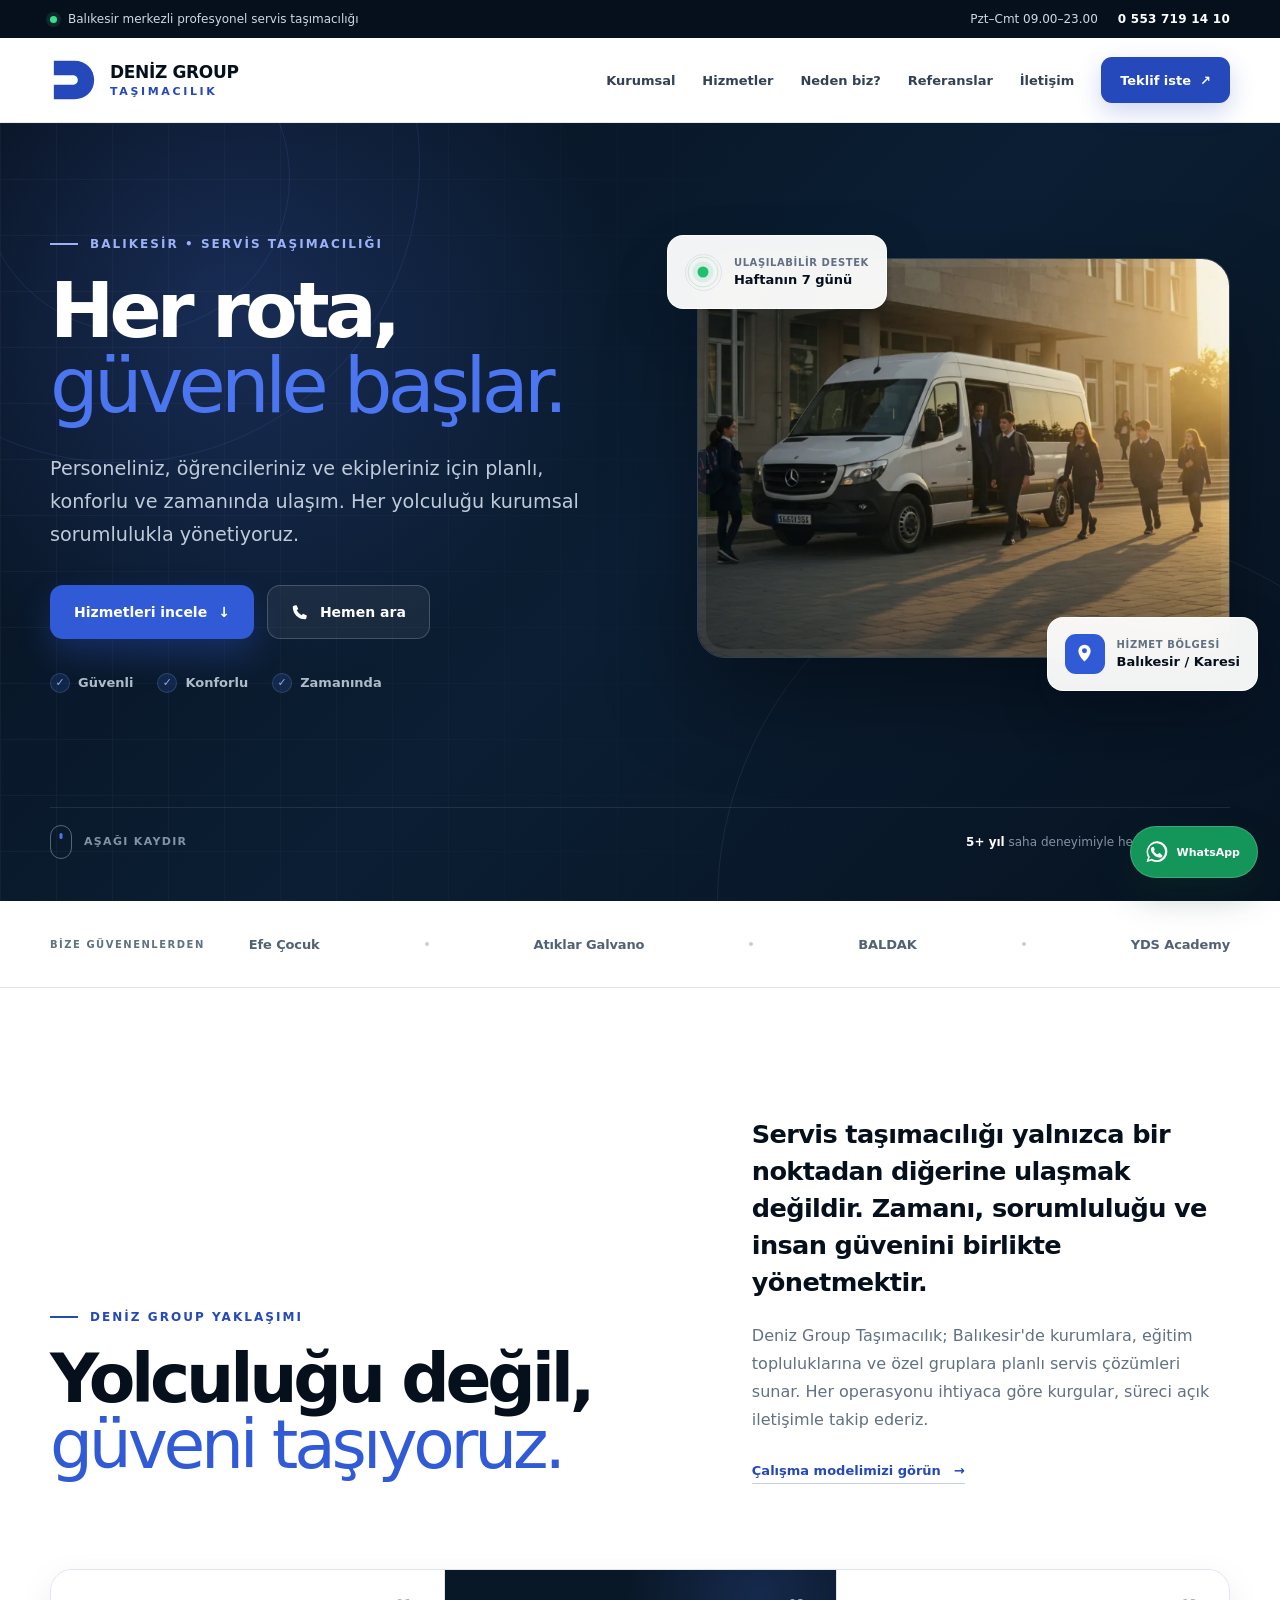
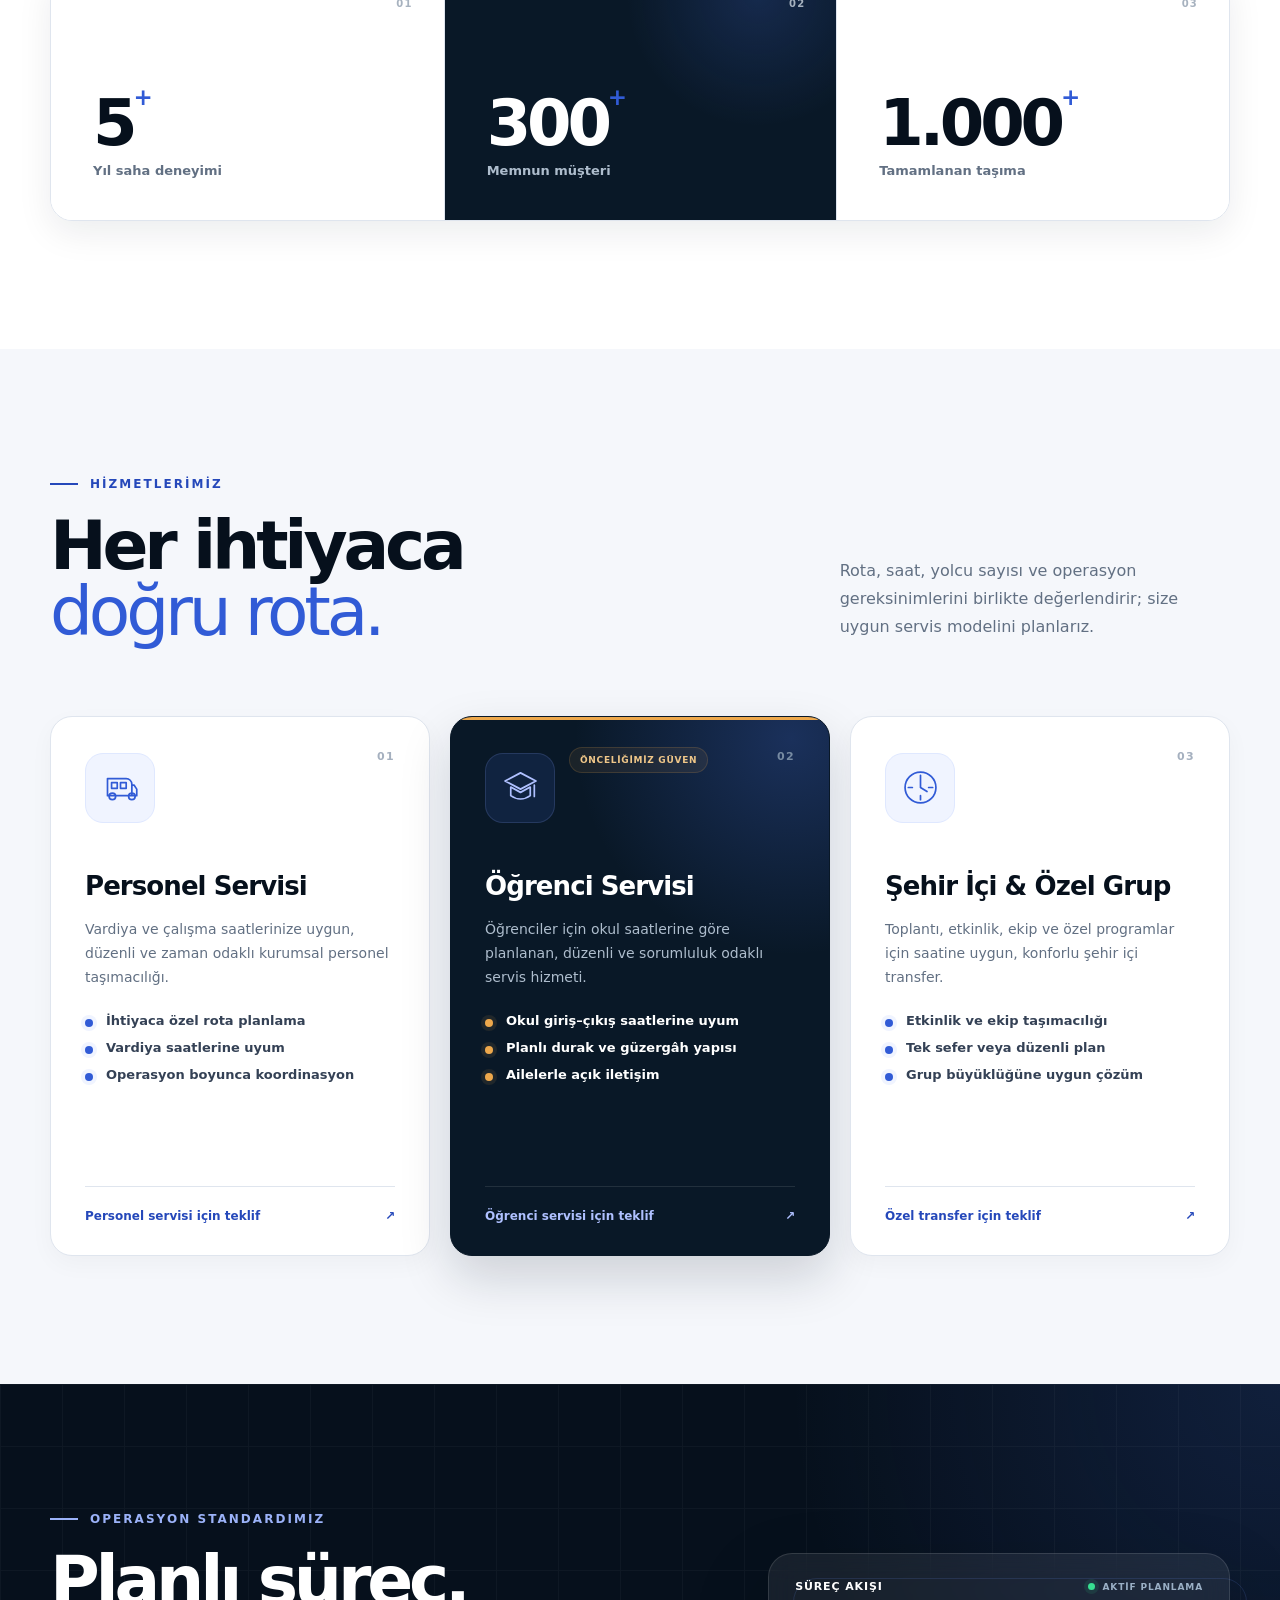
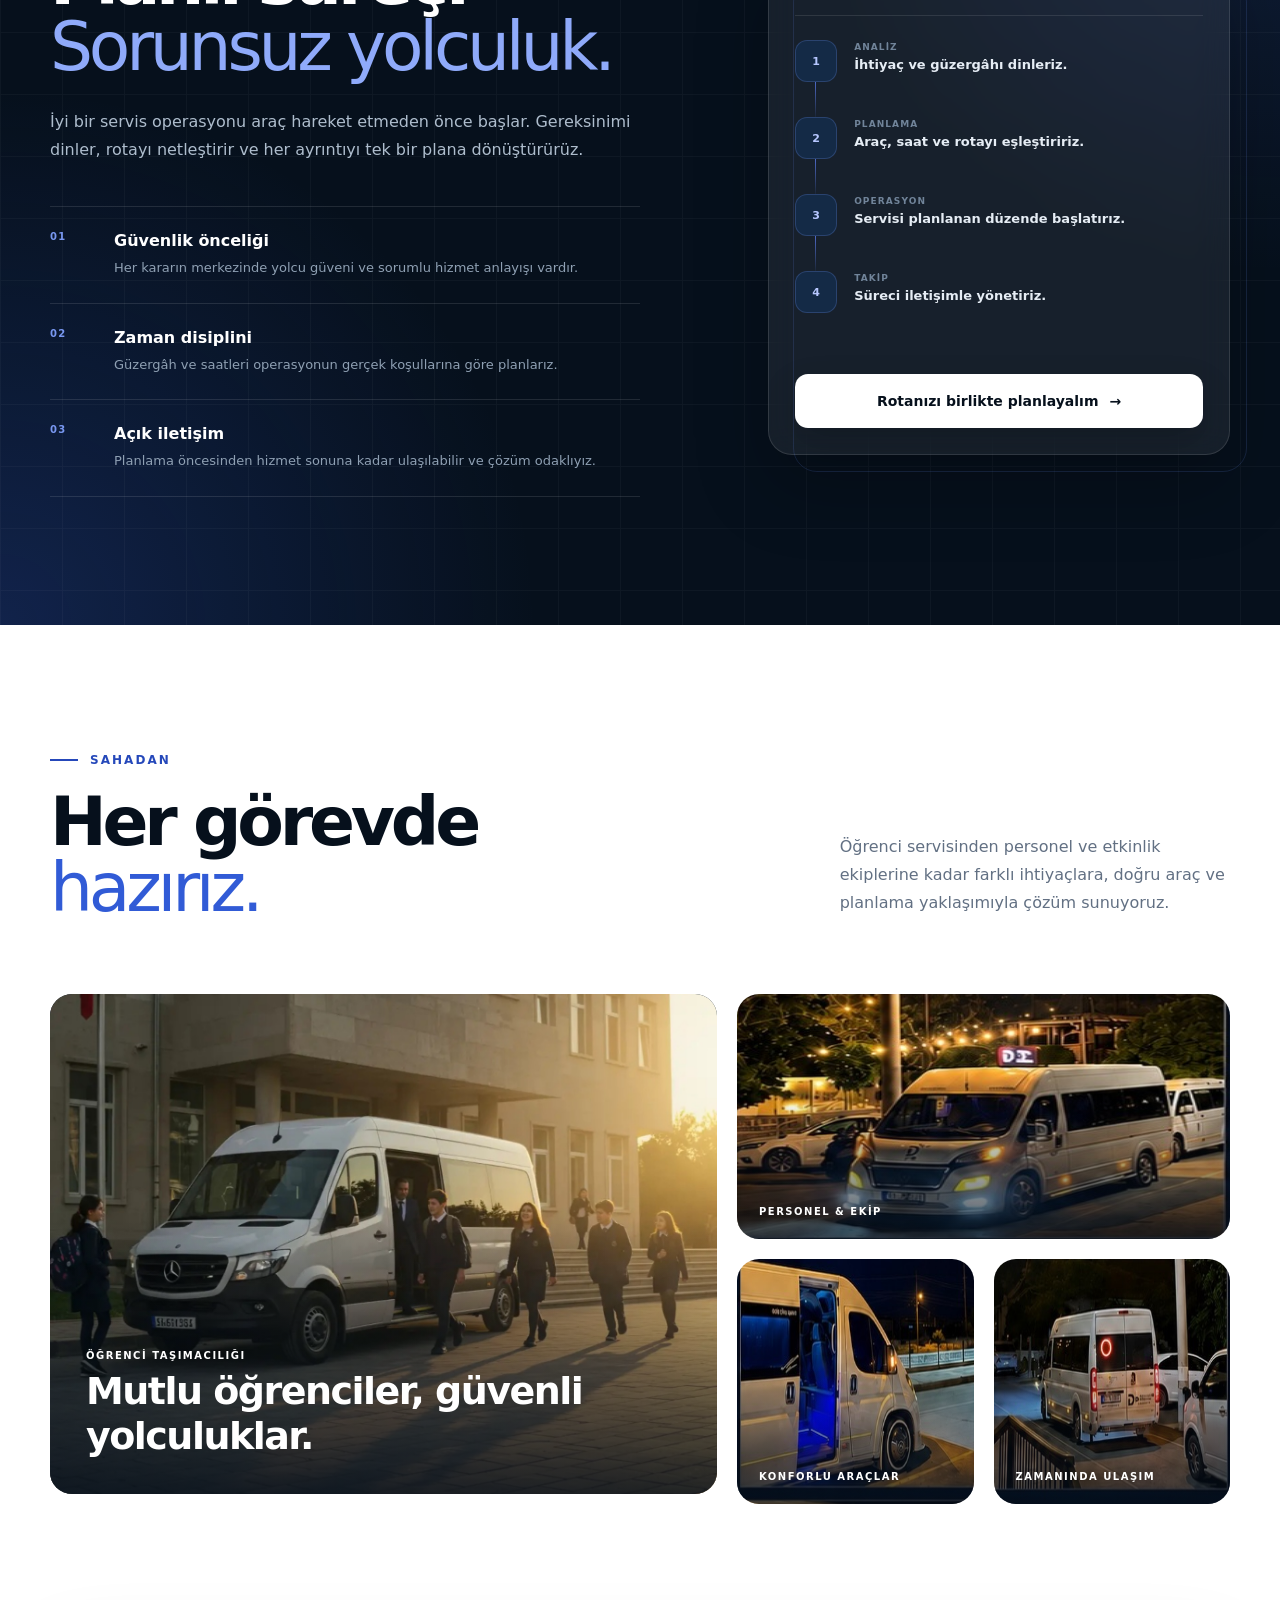
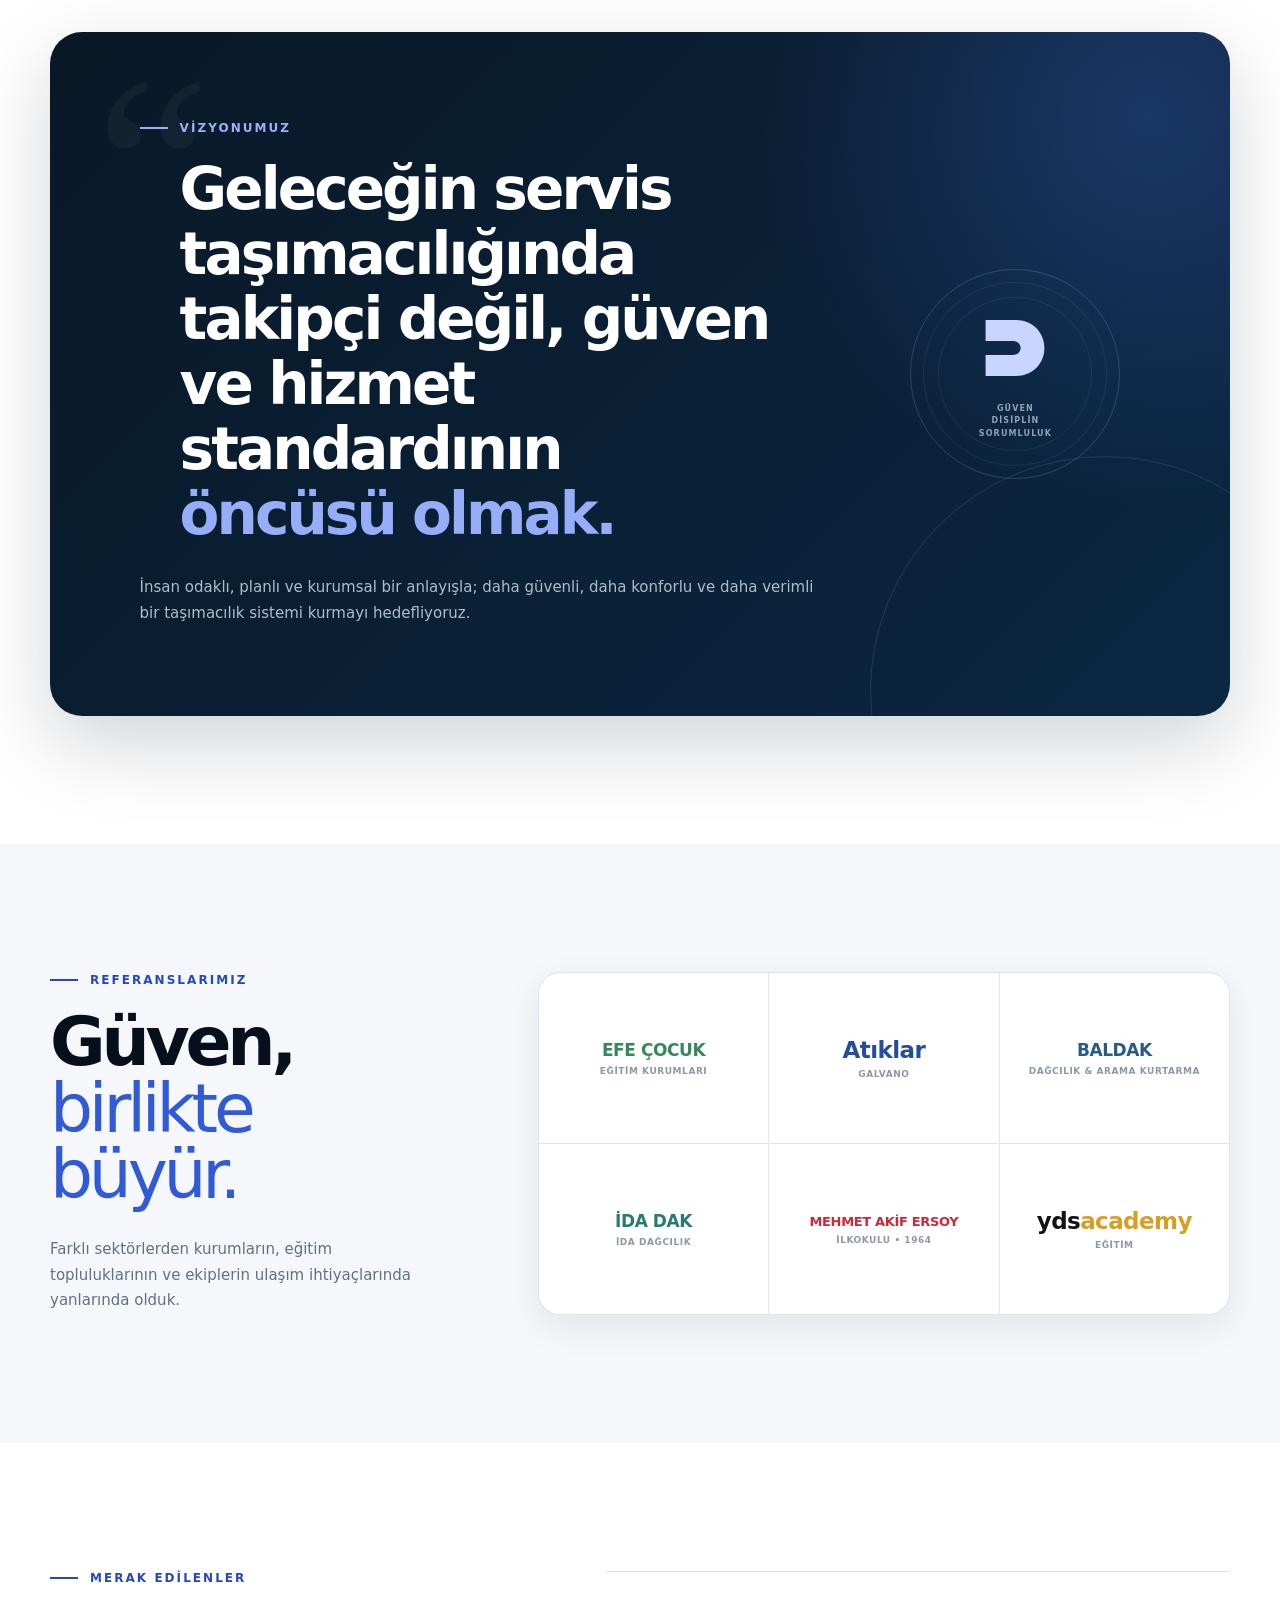
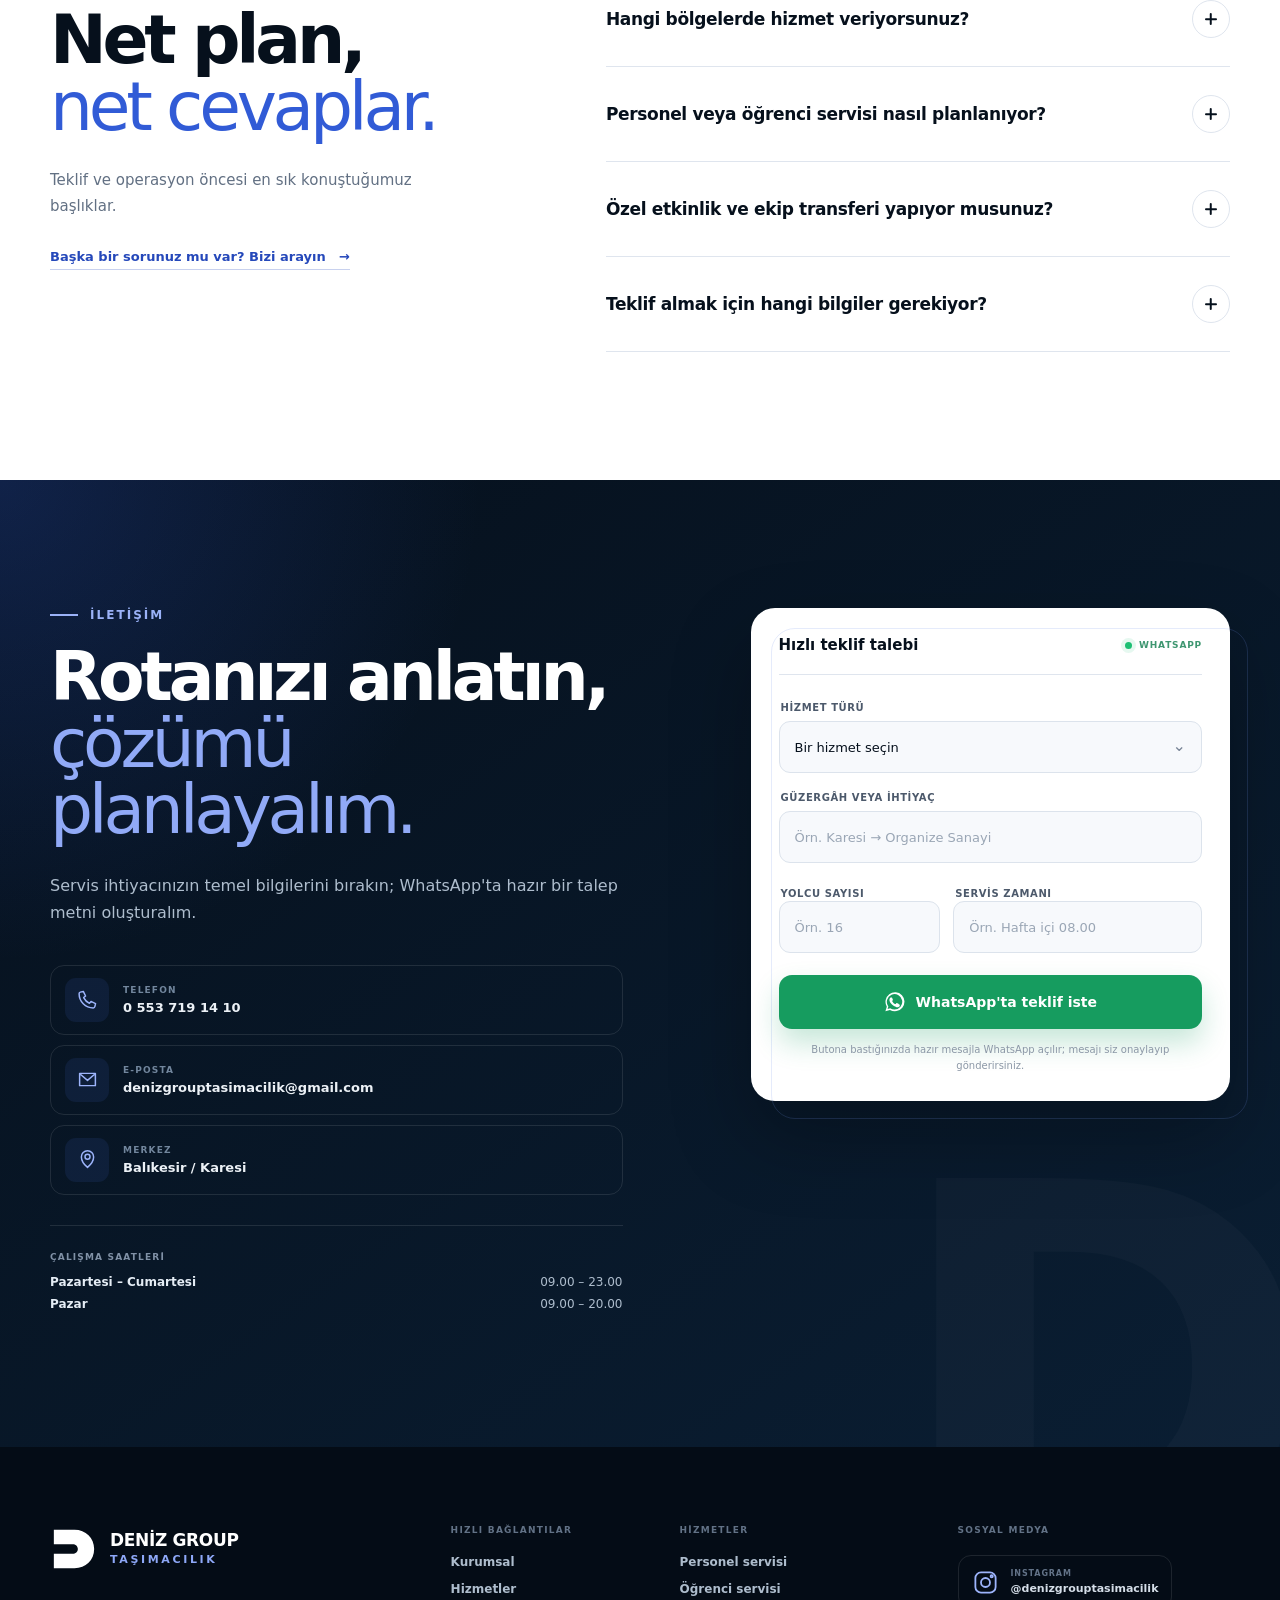
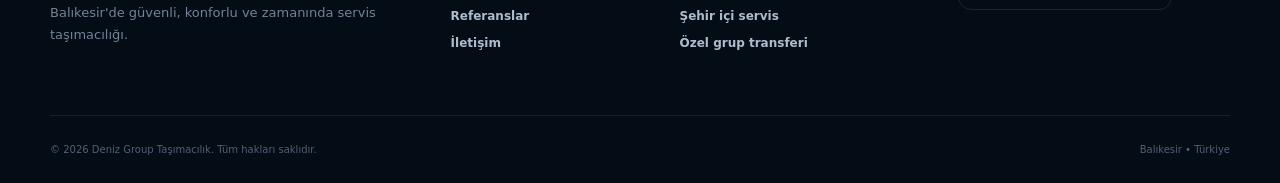
==== index.html @ 5237bedd "Launch Deniz Group corporate website" ====
<!doctype html>
<html lang="tr">
  <head>
    <meta charset="utf-8">
    <meta name="viewport" content="width=device-width, initial-scale=1">
    <title>Deniz Group Taşımacılık | Balıkesir Servis Taşımacılığı</title>
    <meta name="description" content="Balıkesir'de personel servisi, öğrenci servisi, şehir içi ve özel grup taşımacılığı. Güvenli, konforlu ve zamanında ulaşım için Deniz Group Taşımacılık.">
    <meta name="robots" content="noindex, nofollow, max-image-preview:large">
    <meta name="theme-color" content="#071321">
    <meta name="color-scheme" content="light">
    <link rel="canonical" href="https://mahalledensofrana.com.tr/">
    <link rel="icon" href="assets/favicon.svg" type="image/svg+xml">
    <link rel="manifest" href="site.webmanifest">
    <link rel="preload" as="image" href="assets/hero-school.jpg" fetchpriority="high">
    <link rel="stylesheet" href="styles.css">
    <script defer src="script.js"></script>

    <meta property="og:type" content="website">
    <meta property="og:locale" content="tr_TR">
    <meta property="og:site_name" content="Deniz Group Taşımacılık">
    <meta property="og:title" content="Her rota, güvenle başlar. | Deniz Group Taşımacılık">
    <meta property="og:description" content="Balıkesir'de personel, öğrenci ve şehir içi servis taşımacılığında profesyonel çözüm ortağınız.">
    <meta property="og:url" content="https://mahalledensofrana.com.tr/">
    <meta property="og:image" content="https://mahalledensofrana.com.tr/assets/og-deniz-group.jpg">
    <meta property="og:image:width" content="1366">
    <meta property="og:image:height" content="768">
    <meta property="og:image:alt" content="Deniz Group Taşımacılık araç filosu">
    <meta name="twitter:card" content="summary_large_image">
    <meta name="twitter:title" content="Deniz Group Taşımacılık">
    <meta name="twitter:description" content="Güvenli, konforlu ve zamanında ulaşım.">
    <meta name="twitter:image" content="https://mahalledensofrana.com.tr/assets/og-deniz-group.jpg">

    <script type="application/ld+json">
      {
        "@context": "https://schema.org",
        "@type": "LocalBusiness",
        "name": "Deniz Group Taşımacılık",
        "description": "Balıkesir'de personel, öğrenci, şehir içi ve özel grup servis taşımacılığı hizmetleri.",
        "url": "https://mahalledensofrana.com.tr/",
        "image": "https://mahalledensofrana.com.tr/assets/og-deniz-group.jpg",
        "telephone": "+90 553 719 14 10",
        "email": "denizgrouptasimacilik@gmail.com",
        "address": {
          "@type": "PostalAddress",
          "addressLocality": "Karesi",
          "addressRegion": "Balıkesir",
          "addressCountry": "TR"
        },
        "areaServed": {
          "@type": "AdministrativeArea",
          "name": "Balıkesir"
        },
        "sameAs": [
          "https://www.instagram.com/denizgrouptasimacilik/"
        ],
        "openingHoursSpecification": [
          {
            "@type": "OpeningHoursSpecification",
            "dayOfWeek": ["Monday", "Tuesday", "Wednesday", "Thursday", "Friday", "Saturday"],
            "opens": "09:00",
            "closes": "23:00"
          },
          {
            "@type": "OpeningHoursSpecification",
            "dayOfWeek": "Sunday",
            "opens": "09:00",
            "closes": "20:00"
          }
        ]
      }
    </script>
  </head>
  <body>
    <a class="skip-link" href="#ana-icerik">İçeriğe geç</a>

    <div class="topbar">
      <div class="container topbar-inner">
        <p>
          <span class="status-dot" aria-hidden="true"></span>
          Balıkesir merkezli profesyonel servis taşımacılığı
        </p>
        <div class="topbar-links">
          <span>Pzt–Cmt 09.00–23.00</span>
          <a href="tel:+905537191410">0 553 719 14 10</a>
        </div>
      </div>
    </div>

    <header class="site-header" data-header>
      <div class="container header-inner">
        <a class="brand" href="#baslangic" aria-label="Deniz Group Taşımacılık ana sayfa">
          <svg class="brand-mark" viewBox="0 0 100 100" aria-hidden="true">
            <path d="M8 10h43c23.5 0 41 17.1 41 40S74.5 90 51 90H8V60h39c6.4 0 11-4.3 11-10s-4.6-10-11-10H8V10Z"/>
          </svg>
          <span class="brand-type">
            <strong>Deniz Group</strong>
            <span>Taşımacılık</span>
          </span>
        </a>

        <button class="menu-toggle" type="button" aria-expanded="false" aria-controls="main-navigation" aria-label="Menüyü aç" data-menu-toggle>
          <span></span>
          <span></span>
          <span></span>
        </button>

        <nav class="main-nav" id="main-navigation" aria-label="Ana menü" data-navigation>
          <a href="#hakkimizda">Kurumsal</a>
          <a href="#hizmetler">Hizmetler</a>
          <a href="#neden-biz">Neden biz?</a>
          <a href="#referanslar">Referanslar</a>
          <a href="#iletisim">İletişim</a>
          <a class="nav-cta" href="https://wa.me/905537191410?text=Merhaba%20Deniz%20Group%2C%20servis%20ta%C5%9F%C4%B1mac%C4%B1l%C4%B1%C4%9F%C4%B1%20i%C3%A7in%20teklif%20almak%20istiyorum." target="_blank" rel="noreferrer">Teklif iste <span aria-hidden="true">↗</span></a>
        </nav>
      </div>
    </header>

    <main id="ana-icerik">
      <section class="hero" id="baslangic">
        <div class="hero-grid-pattern" aria-hidden="true"></div>
        <div class="hero-orbit hero-orbit-one" aria-hidden="true"></div>
        <div class="hero-orbit hero-orbit-two" aria-hidden="true"></div>

        <div class="container hero-grid">
          <div class="hero-copy" data-reveal>
            <p class="eyebrow eyebrow-light">
              <span aria-hidden="true"></span>
              Balıkesir • Servis Taşımacılığı
            </p>
            <h1>Her rota,<br><em>güvenle başlar.</em></h1>
            <p class="hero-lead">Personeliniz, öğrencileriniz ve ekipleriniz için planlı, konforlu ve zamanında ulaşım. Her yolculuğu kurumsal sorumlulukla yönetiyoruz.</p>
            <div class="hero-actions">
              <a class="button button-primary" href="#hizmetler">Hizmetleri incele <span aria-hidden="true">↓</span></a>
              <a class="button button-outline" href="tel:+905537191410">
                <svg viewBox="0 0 24 24" aria-hidden="true"><path d="M7.2 2.8 9.8 8l-2.2 1.8a15.1 15.1 0 0 0 6.6 6.6l1.8-2.2 5.2 2.6-.8 3.4c-.2.8-.9 1.4-1.8 1.4A16.2 16.2 0 0 1 2.4 5.4c0-.9.6-1.6 1.4-1.8l3.4-.8Z"/></svg>
                Hemen ara
              </a>
            </div>

            <div class="hero-proof" aria-label="Öne çıkan hizmet ilkeleri">
              <span><i aria-hidden="true">✓</i> Güvenli</span>
              <span><i aria-hidden="true">✓</i> Konforlu</span>
              <span><i aria-hidden="true">✓</i> Zamanında</span>
            </div>
          </div>

          <div class="hero-visual" data-reveal data-reveal-delay="120">
            <div class="hero-image-wrap">
              <img src="assets/hero-school.jpg" width="1440" height="1801" alt="Okul önünde öğrencileri karşılayan servis aracı" fetchpriority="high">
              <div class="hero-image-shade" aria-hidden="true"></div>
            </div>

            <div class="hero-badge hero-badge-location">
              <span class="badge-icon" aria-hidden="true">
                <svg viewBox="0 0 24 24"><path d="M12 21s7-6.1 7-12a7 7 0 1 0-14 0c0 5.9 7 12 7 12Zm0-9.3A2.7 2.7 0 1 1 12 6a2.7 2.7 0 0 1 0 5.7Z"/></svg>
              </span>
              <span><small>Hizmet bölgesi</small><strong>Balıkesir / Karesi</strong></span>
            </div>

            <div class="hero-badge hero-badge-service">
              <span class="live-ring" aria-hidden="true"></span>
              <span><small>Ulaşılabilir destek</small><strong>Haftanın 7 günü</strong></span>
            </div>
          </div>
        </div>

        <div class="container hero-bottom">
          <a href="#hakkimizda" class="scroll-cue" aria-label="Kurumsal bölüme geç">
            <span aria-hidden="true"></span>
            Aşağı kaydır
          </a>
          <p><strong>5+ yıl</strong> saha deneyimiyle her gün aynı özen.</p>
        </div>
      </section>

      <section class="reference-strip" aria-label="Referanslarımızdan bazıları">
        <div class="container reference-strip-inner">
          <span class="reference-kicker">Bize güvenenlerden</span>
          <div class="reference-names">
            <span>Efe Çocuk</span>
            <i aria-hidden="true"></i>
            <span>Atıklar Galvano</span>
            <i aria-hidden="true"></i>
            <span>BALDAK</span>
            <i aria-hidden="true"></i>
            <span>YDS Academy</span>
          </div>
        </div>
      </section>

      <section class="about section" id="hakkimizda">
        <div class="container about-grid">
          <div class="section-heading" data-reveal>
            <p class="eyebrow"><span aria-hidden="true"></span> Deniz Group yaklaşımı</p>
            <h2>Yolculuğu değil,<br><em>güveni taşıyoruz.</em></h2>
          </div>

          <div class="about-copy" data-reveal data-reveal-delay="100">
            <p class="about-lead">Servis taşımacılığı yalnızca bir noktadan diğerine ulaşmak değildir. Zamanı, sorumluluğu ve insan güvenini birlikte yönetmektir.</p>
            <p>Deniz Group Taşımacılık; Balıkesir'de kurumlara, eğitim topluluklarına ve özel gruplara planlı servis çözümleri sunar. Her operasyonu ihtiyaca göre kurgular, süreci açık iletişimle takip ederiz.</p>
            <a class="text-link" href="#neden-biz">Çalışma modelimizi görün <span aria-hidden="true">→</span></a>
          </div>
        </div>

        <div class="container stats-grid" data-reveal>
          <article class="stat-card">
            <span class="stat-index">01</span>
            <strong>5<sup>+</sup></strong>
            <p>Yıl saha deneyimi</p>
          </article>
          <article class="stat-card stat-card-dark">
            <span class="stat-index">02</span>
            <strong>300<sup>+</sup></strong>
            <p>Memnun müşteri</p>
          </article>
          <article class="stat-card">
            <span class="stat-index">03</span>
            <strong>1.000<sup>+</sup></strong>
            <p>Tamamlanan taşıma</p>
          </article>
        </div>
      </section>

      <section class="services section section-soft" id="hizmetler">
        <div class="container">
          <div class="section-heading heading-row" data-reveal>
            <div>
              <p class="eyebrow"><span aria-hidden="true"></span> Hizmetlerimiz</p>
              <h2>Her ihtiyaca<br><em>doğru rota.</em></h2>
            </div>
            <p>Rota, saat, yolcu sayısı ve operasyon gereksinimlerini birlikte değerlendirir; size uygun servis modelini planlarız.</p>
          </div>

          <div class="service-grid">
            <article class="service-card" data-reveal>
              <span class="service-number">01</span>
              <span class="service-icon" aria-hidden="true">
                <svg viewBox="0 0 48 48"><path d="M8 13h23a7 7 0 0 1 7 7v14H8V13Zm30 8h2.6L44 26v8h-6V21ZM14 39a4 4 0 1 0 0-8 4 4 0 0 0 0 8Zm24 0a4 4 0 1 0 0-8 4 4 0 0 0 0 8ZM13 18h7v7h-7v-7Zm11 0h7v7h-7v-7Z"/></svg>
              </span>
              <h3>Personel Servisi</h3>
              <p>Vardiya ve çalışma saatlerinize uygun, düzenli ve zaman odaklı kurumsal personel taşımacılığı.</p>
              <ul>
                <li>İhtiyaca özel rota planlama</li>
                <li>Vardiya saatlerine uyum</li>
                <li>Operasyon boyunca koordinasyon</li>
              </ul>
              <a href="#teklif">Personel servisi için teklif <span aria-hidden="true">↗</span></a>
            </article>

            <article class="service-card service-card-featured" data-reveal data-reveal-delay="80">
              <span class="service-tag">Önceliğimiz güven</span>
              <span class="service-number">02</span>
              <span class="service-icon" aria-hidden="true">
                <svg viewBox="0 0 48 48"><path d="m24 6 19 10-19 10L5 16 24 6Zm-12 17.5V34c7.4 5.4 16.6 5.4 24 0V23.5L24 30l-12-6.5ZM41 21v14"/></svg>
              </span>
              <h3>Öğrenci Servisi</h3>
              <p>Öğrenciler için okul saatlerine göre planlanan, düzenli ve sorumluluk odaklı servis hizmeti.</p>
              <ul>
                <li>Okul giriş–çıkış saatlerine uyum</li>
                <li>Planlı durak ve güzergâh yapısı</li>
                <li>Ailelerle açık iletişim</li>
              </ul>
              <a href="#teklif">Öğrenci servisi için teklif <span aria-hidden="true">↗</span></a>
            </article>

            <article class="service-card" data-reveal data-reveal-delay="160">
              <span class="service-number">03</span>
              <span class="service-icon" aria-hidden="true">
                <svg viewBox="0 0 48 48"><path d="M24 5a19 19 0 1 0 19 19A19 19 0 0 0 24 5Zm0 7v12l8 5M9 24h5m20 0h5M24 9v5m0 20v5"/></svg>
              </span>
              <h3>Şehir İçi & Özel Grup</h3>
              <p>Toplantı, etkinlik, ekip ve özel programlar için saatine uygun, konforlu şehir içi transfer.</p>
              <ul>
                <li>Etkinlik ve ekip taşımacılığı</li>
                <li>Tek sefer veya düzenli plan</li>
                <li>Grup büyüklüğüne uygun çözüm</li>
              </ul>
              <a href="#teklif">Özel transfer için teklif <span aria-hidden="true">↗</span></a>
            </article>
          </div>
        </div>
      </section>

      <section class="operations section" id="neden-biz">
        <div class="container operations-grid">
          <div class="operations-copy" data-reveal>
            <p class="eyebrow eyebrow-light"><span aria-hidden="true"></span> Operasyon standardımız</p>
            <h2>Planlı süreç.<br><em>Sorunsuz yolculuk.</em></h2>
            <p>İyi bir servis operasyonu araç hareket etmeden önce başlar. Gereksinimi dinler, rotayı netleştirir ve her ayrıntıyı tek bir plana dönüştürürüz.</p>

            <div class="principle-list">
              <article>
                <span aria-hidden="true">01</span>
                <div><h3>Güvenlik önceliği</h3><p>Her kararın merkezinde yolcu güveni ve sorumlu hizmet anlayışı vardır.</p></div>
              </article>
              <article>
                <span aria-hidden="true">02</span>
                <div><h3>Zaman disiplini</h3><p>Güzergâh ve saatleri operasyonun gerçek koşullarına göre planlarız.</p></div>
              </article>
              <article>
                <span aria-hidden="true">03</span>
                <div><h3>Açık iletişim</h3><p>Planlama öncesinden hizmet sonuna kadar ulaşılabilir ve çözüm odaklıyız.</p></div>
              </article>
            </div>
          </div>

          <div class="process-panel" data-reveal data-reveal-delay="120">
            <div class="process-panel-head">
              <span>Süreç akışı</span>
              <span class="process-status"><i aria-hidden="true"></i> Aktif planlama</span>
            </div>
            <ol class="process-list">
              <li>
                <span class="process-dot">1</span>
                <div><small>Analiz</small><strong>İhtiyaç ve güzergâhı dinleriz.</strong></div>
              </li>
              <li>
                <span class="process-dot">2</span>
                <div><small>Planlama</small><strong>Araç, saat ve rotayı eşleştiririz.</strong></div>
              </li>
              <li>
                <span class="process-dot">3</span>
                <div><small>Operasyon</small><strong>Servisi planlanan düzende başlatırız.</strong></div>
              </li>
              <li>
                <span class="process-dot">4</span>
                <div><small>Takip</small><strong>Süreci iletişimle yönetiriz.</strong></div>
              </li>
            </ol>
            <a class="button button-light button-wide" href="#teklif">Rotanızı birlikte planlayalım <span aria-hidden="true">→</span></a>
          </div>
        </div>
      </section>

      <section class="fleet section" id="filo">
        <div class="container">
          <div class="section-heading heading-row" data-reveal>
            <div>
              <p class="eyebrow"><span aria-hidden="true"></span> Sahadan</p>
              <h2>Her görevde<br><em>hazırız.</em></h2>
            </div>
            <p>Öğrenci servisinden personel ve etkinlik ekiplerine kadar farklı ihtiyaçlara, doğru araç ve planlama yaklaşımıyla çözüm sunuyoruz.</p>
          </div>

          <div class="fleet-gallery" data-reveal>
            <figure class="fleet-main">
              <img src="assets/hero-school.jpg" width="1440" height="1801" alt="Öğrencilerin servis aracından güvenle indiği okul çıkışı" loading="lazy">
              <figcaption>
                <span>Öğrenci taşımacılığı</span>
                <strong>Mutlu öğrenciler, güvenli yolculuklar.</strong>
              </figcaption>
            </figure>

            <div class="fleet-shots" aria-label="Deniz Group operasyon araçları">
              <div class="fleet-shot fleet-shot-one" role="img" aria-label="Gece operasyonunda Deniz Group servis aracı">
                <span>Personel & ekip</span>
              </div>
              <div class="fleet-shot fleet-shot-two" role="img" aria-label="İç aydınlatmalı Deniz Group servis aracı">
                <span>Konforlu araçlar</span>
              </div>
              <div class="fleet-shot fleet-shot-three" role="img" aria-label="Deniz Group servis aracının gece görünümü">
                <span>Zamanında ulaşım</span>
              </div>
            </div>
          </div>
        </div>
      </section>

      <section class="vision section">
        <div class="container vision-card" data-reveal>
          <div class="vision-mark" aria-hidden="true">“</div>
          <div class="vision-copy">
            <p class="eyebrow eyebrow-light"><span aria-hidden="true"></span> Vizyonumuz</p>
            <blockquote>Geleceğin servis taşımacılığında takipçi değil, güven ve hizmet standardının <em>öncüsü olmak.</em></blockquote>
            <p>İnsan odaklı, planlı ve kurumsal bir anlayışla; daha güvenli, daha konforlu ve daha verimli bir taşımacılık sistemi kurmayı hedefliyoruz.</p>
          </div>
          <div class="vision-seal" aria-label="Güven, disiplin, sorumluluk">
            <svg viewBox="0 0 100 100" aria-hidden="true">
              <path d="M8 10h43c23.5 0 41 17.1 41 40S74.5 90 51 90H8V60h39c6.4 0 11-4.3 11-10s-4.6-10-11-10H8V10Z"/>
            </svg>
            <span>Güven<br>Disiplin<br>Sorumluluk</span>
          </div>
        </div>
      </section>

      <section class="references section section-soft" id="referanslar">
        <div class="container references-grid">
          <div class="section-heading" data-reveal>
            <p class="eyebrow"><span aria-hidden="true"></span> Referanslarımız</p>
            <h2>Güven,<br><em>birlikte büyür.</em></h2>
            <p>Farklı sektörlerden kurumların, eğitim topluluklarının ve ekiplerin ulaşım ihtiyaçlarında yanlarında olduk.</p>
          </div>

          <div class="logo-grid" data-reveal data-reveal-delay="100">
            <div class="reference-logo reference-logo-efe"><strong>EFE ÇOCUK</strong><span>Eğitim Kurumları</span></div>
            <div class="reference-logo reference-logo-atikler"><strong>Atıklar</strong><span>Galvano</span></div>
            <div class="reference-logo reference-logo-baldak"><strong>BALDAK</strong><span>Dağcılık & Arama Kurtarma</span></div>
            <div class="reference-logo reference-logo-ida"><strong>İDA DAK</strong><span>İda Dağcılık</span></div>
            <div class="reference-logo reference-logo-mehmet"><strong>MEHMET AKİF ERSOY</strong><span>İlkokulu • 1964</span></div>
            <div class="reference-logo reference-logo-yds"><strong>yds<span>academy</span></strong><small>Eğitim</small></div>
          </div>
        </div>
      </section>

      <section class="faq section" id="sorular">
        <div class="container faq-grid">
          <div class="section-heading" data-reveal>
            <p class="eyebrow"><span aria-hidden="true"></span> Merak edilenler</p>
            <h2>Net plan,<br><em>net cevaplar.</em></h2>
            <p>Teklif ve operasyon öncesi en sık konuştuğumuz başlıklar.</p>
            <a class="text-link" href="tel:+905537191410">Başka bir sorunuz mu var? Bizi arayın <span aria-hidden="true">→</span></a>
          </div>

          <div class="faq-list" data-reveal data-reveal-delay="100">
            <details>
              <summary>Hangi bölgelerde hizmet veriyorsunuz?<span aria-hidden="true"></span></summary>
              <p>Merkezimiz Balıkesir / Karesi'dedir. Güzergâh ve operasyon kapsamına göre Balıkesir merkez ve çevresindeki servis ihtiyaçlarını birlikte değerlendiriyoruz.</p>
            </details>
            <details>
              <summary>Personel veya öğrenci servisi nasıl planlanıyor?<span aria-hidden="true"></span></summary>
              <p>Yolcu sayısı, başlangıç ve varış noktaları, duraklar, günler ve saatler netleştirilir. Ardından ihtiyaca uygun rota ve araç planı oluşturulur.</p>
            </details>
            <details>
              <summary>Özel etkinlik ve ekip transferi yapıyor musunuz?<span aria-hidden="true"></span></summary>
              <p>Evet. Etkinlik, toplantı, orkestra/ekip ve özel grup ulaşımını; tarih, saat ve yolcu sayısına göre planlıyoruz.</p>
            </details>
            <details>
              <summary>Teklif almak için hangi bilgiler gerekiyor?<span aria-hidden="true"></span></summary>
              <p>Hizmet türü, tahmini yolcu sayısı, güzergâh, çalışma günleri ve servis saatleri hızlı bir ön teklif için yeterlidir.</p>
            </details>
          </div>
        </div>
      </section>

      <section class="contact section" id="iletisim">
        <div class="container contact-shell">
          <div class="contact-copy" data-reveal>
            <p class="eyebrow eyebrow-light"><span aria-hidden="true"></span> İletişim</p>
            <h2>Rotanızı anlatın,<br><em>çözümü planlayalım.</em></h2>
            <p>Servis ihtiyacınızın temel bilgilerini bırakın; WhatsApp'ta hazır bir talep metni oluşturalım.</p>

            <div class="contact-list">
              <a href="tel:+905537191410">
                <span class="contact-icon" aria-hidden="true"><svg viewBox="0 0 24 24"><path d="M7.2 2.8 9.8 8l-2.2 1.8a15.1 15.1 0 0 0 6.6 6.6l1.8-2.2 5.2 2.6-.8 3.4c-.2.8-.9 1.4-1.8 1.4A16.2 16.2 0 0 1 2.4 5.4c0-.9.6-1.6 1.4-1.8l3.4-.8Z"/></svg></span>
                <span><small>Telefon</small><strong>0 553 719 14 10</strong></span>
              </a>
              <a href="mailto:denizgrouptasimacilik@gmail.com">
                <span class="contact-icon" aria-hidden="true"><svg viewBox="0 0 24 24"><path d="M3 5h18v14H3V5Zm1.5 1.5L12 13l7.5-6.5"/></svg></span>
                <span><small>E-posta</small><strong>denizgrouptasimacilik@gmail.com</strong></span>
              </a>
              <a href="https://maps.google.com/?q=Karesi%2C%20Bal%C4%B1kesir" target="_blank" rel="noreferrer">
                <span class="contact-icon" aria-hidden="true"><svg viewBox="0 0 24 24"><path d="M12 21s7-6.1 7-12a7 7 0 1 0-14 0c0 5.9 7 12 7 12Zm0-9.3A2.7 2.7 0 1 1 12 6a2.7 2.7 0 0 1 0 5.7Z"/></svg></span>
                <span><small>Merkez</small><strong>Balıkesir / Karesi</strong></span>
              </a>
            </div>

            <div class="hours">
              <span>Çalışma saatleri</span>
              <p><strong>Pazartesi – Cumartesi</strong> 09.00 – 23.00</p>
              <p><strong>Pazar</strong> 09.00 – 20.00</p>
            </div>
          </div>

          <div class="quote-card" id="teklif" data-reveal data-reveal-delay="120">
            <div class="quote-card-head">
              <span>Hızlı teklif talebi</span>
              <span class="secure-label"><i aria-hidden="true"></i> WhatsApp</span>
            </div>
            <form data-quote-form>
              <label for="service">Hizmet türü</label>
              <div class="select-wrap">
                <select id="service" name="service" required>
                  <option value="">Bir hizmet seçin</option>
                  <option>Personel Servisi</option>
                  <option>Öğrenci Servisi</option>
                  <option>Şehir İçi Servis</option>
                  <option>Özel Grup / Etkinlik Transferi</option>
                </select>
              </div>

              <label for="route">Güzergâh veya ihtiyaç</label>
              <input id="route" name="route" type="text" placeholder="Örn. Karesi → Organize Sanayi" autocomplete="off" required>

              <div class="form-row">
                <div>
                  <label for="passengers">Yolcu sayısı</label>
                  <input id="passengers" name="passengers" type="number" min="1" max="200" placeholder="Örn. 16" inputmode="numeric">
                </div>
                <div>
                  <label for="schedule">Servis zamanı</label>
                  <input id="schedule" name="schedule" type="text" placeholder="Örn. Hafta içi 08.00" autocomplete="off">
                </div>
              </div>

              <button class="button button-whatsapp button-wide" type="submit">
                <svg viewBox="0 0 24 24" aria-hidden="true"><path d="M20.5 3.6A11 11 0 0 0 3.2 16.9L1.6 22l5.2-1.5A11 11 0 0 0 20.5 3.6ZM12 20a8.8 8.8 0 0 1-4.5-1.2l-.3-.2-3.1.9.9-3-.2-.3A8.8 8.8 0 1 1 12 20Zm4.8-6.6c-.3-.1-1.6-.8-1.9-.9-.2-.1-.4-.1-.6.2l-.8 1c-.1.2-.3.2-.6.1a7 7 0 0 1-2.1-1.3 7.8 7.8 0 0 1-1.4-1.8c-.2-.3 0-.4.1-.6l.4-.5.2-.5c.1-.2 0-.4 0-.5l-.9-2c-.2-.5-.5-.4-.6-.4H8c-.2 0-.5.1-.8.4-.3.3-1 1-1 2.5s1.1 2.9 1.2 3.1c.1.2 2.1 3.2 5.1 4.5.7.3 1.3.5 1.7.6.7.2 1.4.2 1.9.1.6-.1 1.6-.7 1.8-1.3.2-.7.2-1.2.2-1.3-.2-.2-.5-.3-1.3-.7Z"/></svg>
                WhatsApp'ta teklif iste
              </button>
              <p class="form-note">Butona bastığınızda hazır mesajla WhatsApp açılır; mesajı siz onaylayıp gönderirsiniz.</p>
            </form>
          </div>
        </div>
      </section>
    </main>

    <footer class="site-footer">
      <div class="container footer-main">
        <div class="footer-brand">
          <a class="brand brand-light" href="#baslangic" aria-label="Deniz Group Taşımacılık ana sayfa">
            <svg class="brand-mark" viewBox="0 0 100 100" aria-hidden="true"><path d="M8 10h43c23.5 0 41 17.1 41 40S74.5 90 51 90H8V60h39c6.4 0 11-4.3 11-10s-4.6-10-11-10H8V10Z"/></svg>
            <span class="brand-type"><strong>Deniz Group</strong><span>Taşımacılık</span></span>
          </a>
          <p>Balıkesir'de güvenli, konforlu ve zamanında servis taşımacılığı.</p>
        </div>

        <div class="footer-links">
          <span>Hızlı bağlantılar</span>
          <a href="#hakkimizda">Kurumsal</a>
          <a href="#hizmetler">Hizmetler</a>
          <a href="#referanslar">Referanslar</a>
          <a href="#iletisim">İletişim</a>
        </div>

        <div class="footer-links">
          <span>Hizmetler</span>
          <a href="#hizmetler">Personel servisi</a>
          <a href="#hizmetler">Öğrenci servisi</a>
          <a href="#hizmetler">Şehir içi servis</a>
          <a href="#hizmetler">Özel grup transferi</a>
        </div>

        <div class="footer-social">
          <span>Sosyal medya</span>
          <a href="https://www.instagram.com/denizgrouptasimacilik/" target="_blank" rel="noreferrer" aria-label="Deniz Group Taşımacılık Instagram hesabı">
            <svg viewBox="0 0 24 24" aria-hidden="true"><rect x="3" y="3" width="18" height="18" rx="5"/><circle cx="12" cy="12" r="4"/><circle cx="17.5" cy="6.5" r="1"/></svg>
            <span><small>Instagram</small><strong>@denizgrouptasimacilik</strong></span>
          </a>
        </div>
      </div>

      <div class="container footer-bottom">
        <span>© <span data-year>2026</span> Deniz Group Taşımacılık. Tüm hakları saklıdır.</span>
        <span>Balıkesir • Türkiye</span>
      </div>
    </footer>

    <a class="floating-whatsapp" href="https://wa.me/905537191410?text=Merhaba%20Deniz%20Group%2C%20servis%20ta%C5%9F%C4%B1mac%C4%B1l%C4%B1%C4%9F%C4%B1%20i%C3%A7in%20bilgi%20almak%20istiyorum." target="_blank" rel="noreferrer" aria-label="WhatsApp üzerinden iletişime geç">
      <svg viewBox="0 0 24 24" aria-hidden="true"><path d="M20.5 3.6A11 11 0 0 0 3.2 16.9L1.6 22l5.2-1.5A11 11 0 0 0 20.5 3.6ZM12 20a8.8 8.8 0 0 1-4.5-1.2l-.3-.2-3.1.9.9-3-.2-.3A8.8 8.8 0 1 1 12 20Zm4.8-6.6c-.3-.1-1.6-.8-1.9-.9-.2-.1-.4-.1-.6.2l-.8 1c-.1.2-.3.2-.6.1a7 7 0 0 1-2.1-1.3 7.8 7.8 0 0 1-1.4-1.8c-.2-.3 0-.4.1-.6l.4-.5.2-.5c.1-.2 0-.4 0-.5l-.9-2c-.2-.5-.5-.4-.6-.4H8c-.2 0-.5.1-.8.4-.3.3-1 1-1 2.5s1.1 2.9 1.2 3.1c.1.2 2.1 3.2 5.1 4.5.7.3 1.3.5 1.7.6.7.2 1.4.2 1.9.1.6-.1 1.6-.7 1.8-1.3.2-.7.2-1.2.2-1.3-.2-.2-.5-.3-1.3-.7Z"/></svg>
      <span>WhatsApp</span>
    </a>
  </body>
</html>
---- styles.css ----
:root {
  --navy-950: #06101c;
  --navy-900: #091827;
  --navy-850: #0d2035;
  --navy-800: #112a45;
  --blue-700: #2548ba;
  --blue-600: #315bd6;
  --blue-500: #4c76f0;
  --blue-100: #dfe8ff;
  --blue-50: #f0f4ff;
  --amber-500: #eda84c;
  --green-500: #1dbf73;
  --ink: #101b29;
  --muted: #627083;
  --muted-light: #9eadc0;
  --paper: #f5f7fb;
  --line: #dfe5ee;
  --white: #ffffff;
  --container: 1180px;
  --radius-sm: 14px;
  --radius-md: 22px;
  --radius-lg: 32px;
  --shadow-sm: 0 12px 35px rgba(9, 24, 39, 0.08);
  --shadow-lg: 0 28px 80px rgba(4, 17, 31, 0.18);
  --ease: cubic-bezier(0.22, 1, 0.36, 1);
}

*,
*::before,
*::after {
  box-sizing: border-box;
}

html {
  scroll-behavior: smooth;
  scroll-padding-top: 96px;
}

body {
  margin: 0;
  overflow-x: hidden;
  color: var(--ink);
  background: var(--white);
  font-family: Inter, ui-sans-serif, system-ui, -apple-system, BlinkMacSystemFont, "Segoe UI", sans-serif;
  -webkit-font-smoothing: antialiased;
  text-rendering: optimizeLegibility;
}

body.menu-open {
  overflow: hidden;
}

img,
svg {
  display: block;
}

img {
  max-width: 100%;
}

a {
  color: inherit;
  text-decoration: none;
}

button,
input,
select {
  color: inherit;
  font: inherit;
}

button,
select {
  cursor: pointer;
}

p,
h1,
h2,
h3,
blockquote {
  margin-top: 0;
}

::selection {
  color: var(--white);
  background: var(--blue-600);
}

.container {
  width: min(var(--container), calc(100% - 48px));
  margin-inline: auto;
}

.section {
  position: relative;
  padding: 128px 0;
}

.section-soft {
  background: var(--paper);
}

.skip-link {
  position: fixed;
  z-index: 1000;
  top: 12px;
  left: 12px;
  padding: 12px 18px;
  color: var(--white);
  background: var(--blue-600);
  border-radius: 10px;
  transform: translateY(-150%);
  transition: transform 180ms ease;
}

.skip-link:focus {
  transform: translateY(0);
}

.topbar {
  position: relative;
  z-index: 30;
  color: #cdd8e8;
  background: var(--navy-950);
  font-size: 12px;
}

.topbar-inner {
  min-height: 38px;
  display: flex;
  align-items: center;
  justify-content: space-between;
  gap: 24px;
}

.topbar p,
.topbar-links {
  margin: 0;
  display: flex;
  align-items: center;
  gap: 11px;
}

.status-dot {
  width: 7px;
  height: 7px;
  display: inline-block;
  border-radius: 999px;
  background: #37df91;
  box-shadow: 0 0 0 4px rgba(55, 223, 145, 0.12);
}

.topbar-links {
  gap: 20px;
}

.topbar-links a {
  color: var(--white);
  font-weight: 750;
  letter-spacing: 0.02em;
}

.site-header {
  position: sticky;
  z-index: 50;
  top: 0;
  background: rgba(255, 255, 255, 0.96);
  border-bottom: 1px solid rgba(223, 229, 238, 0.8);
  backdrop-filter: blur(18px);
  transition: box-shadow 220ms ease, background 220ms ease;
}

.site-header.is-scrolled {
  background: rgba(255, 255, 255, 0.98);
  box-shadow: 0 12px 35px rgba(6, 16, 28, 0.08);
}

.header-inner {
  min-height: 84px;
  display: flex;
  align-items: center;
  justify-content: space-between;
  gap: 30px;
}

.brand {
  min-width: max-content;
  display: inline-flex;
  align-items: center;
  gap: 12px;
}

.brand-mark {
  width: 48px;
  height: 48px;
  color: var(--blue-700);
  fill: currentColor;
}

.brand-type {
  display: flex;
  flex-direction: column;
  text-transform: uppercase;
  line-height: 1;
}

.brand-type strong {
  color: var(--navy-950);
  font-size: 17px;
  font-weight: 900;
  letter-spacing: -0.02em;
}

.brand-type span {
  margin-top: 5px;
  color: var(--blue-700);
  font-size: 11px;
  font-weight: 850;
  letter-spacing: 0.24em;
}

.main-nav {
  display: flex;
  align-items: center;
  gap: clamp(18px, 2.1vw, 30px);
}

.main-nav > a:not(.nav-cta) {
  position: relative;
  color: #344155;
  font-size: 13px;
  font-weight: 720;
}

.main-nav > a:not(.nav-cta)::after {
  content: "";
  position: absolute;
  right: 0;
  bottom: -9px;
  left: 0;
  height: 2px;
  background: var(--blue-600);
  transform: scaleX(0);
  transform-origin: right;
  transition: transform 220ms var(--ease);
}

.main-nav > a:not(.nav-cta):hover::after,
.main-nav > a:not(.nav-cta):focus-visible::after {
  transform: scaleX(1);
  transform-origin: left;
}

.nav-cta {
  min-height: 46px;
  padding: 0 19px;
  display: inline-flex;
  align-items: center;
  gap: 9px;
  color: var(--white);
  background: var(--blue-700);
  border-radius: 11px;
  box-shadow: 0 9px 25px rgba(37, 72, 186, 0.22);
  font-size: 13px;
  font-weight: 800;
  transition: transform 220ms var(--ease), background 220ms ease, box-shadow 220ms ease;
}

.nav-cta:hover,
.nav-cta:focus-visible {
  background: var(--navy-900);
  box-shadow: 0 12px 28px rgba(9, 24, 39, 0.25);
  transform: translateY(-2px);
}

.menu-toggle {
  width: 47px;
  height: 47px;
  padding: 0;
  display: none;
  place-content: center;
  gap: 5px;
  background: var(--paper);
  border: 1px solid var(--line);
  border-radius: 12px;
}

.menu-toggle span {
  width: 20px;
  height: 2px;
  display: block;
  background: var(--navy-950);
  border-radius: 99px;
  transition: transform 220ms ease, opacity 180ms ease;
}

.menu-toggle[aria-expanded="true"] span:nth-child(1) {
  transform: translateY(7px) rotate(45deg);
}

.menu-toggle[aria-expanded="true"] span:nth-child(2) {
  opacity: 0;
}

.menu-toggle[aria-expanded="true"] span:nth-child(3) {
  transform: translateY(-7px) rotate(-45deg);
}

.hero {
  position: relative;
  isolation: isolate;
  min-height: calc(100vh - 122px);
  overflow: hidden;
  color: var(--white);
  background:
    radial-gradient(circle at 18% 24%, rgba(76, 118, 240, 0.23), transparent 32%),
    linear-gradient(135deg, #07111e 0%, #0b1e33 52%, #071321 100%);
}

.hero::after {
  content: "";
  position: absolute;
  z-index: -1;
  right: -14%;
  bottom: -48%;
  width: 58vw;
  height: 58vw;
  border: 1px solid rgba(255, 255, 255, 0.07);
  border-radius: 50%;
}

.hero-grid-pattern {
  position: absolute;
  z-index: -2;
  inset: 0;
  opacity: 0.045;
  background-image:
    linear-gradient(rgba(255, 255, 255, 0.8) 1px, transparent 1px),
    linear-gradient(90deg, rgba(255, 255, 255, 0.8) 1px, transparent 1px);
  background-size: 56px 56px;
  mask-image: linear-gradient(to right, #000, transparent 70%);
}

.hero-orbit {
  position: absolute;
  z-index: -1;
  border: 1px solid rgba(102, 138, 242, 0.13);
  border-radius: 50%;
}

.hero-orbit-one {
  top: -260px;
  left: -180px;
  width: 600px;
  height: 600px;
}

.hero-orbit-two {
  top: -100px;
  left: -20px;
  width: 310px;
  height: 310px;
}

.hero-grid {
  min-height: clamp(610px, 76vh, 760px);
  padding-top: 76px;
  padding-bottom: 76px;
  display: grid;
  grid-template-columns: minmax(0, 0.92fr) minmax(470px, 0.88fr);
  align-items: center;
  gap: clamp(58px, 7vw, 104px);
}

.eyebrow {
  margin-bottom: 22px;
  display: flex;
  align-items: center;
  gap: 12px;
  color: var(--blue-700);
  font-size: 12px;
  font-weight: 850;
  letter-spacing: 0.17em;
  text-transform: uppercase;
}

.eyebrow > span {
  width: 28px;
  height: 2px;
  display: inline-block;
  background: currentColor;
}

.eyebrow-light {
  color: #9bb2f8;
}

.hero h1,
.section-heading h2,
.operations h2,
.contact h2 {
  margin-bottom: 28px;
  font-size: clamp(54px, 6vw, 84px);
  font-weight: 820;
  letter-spacing: -0.062em;
  line-height: 0.98;
}

.hero h1 em,
.section-heading h2 em,
.operations h2 em,
.contact h2 em {
  color: var(--blue-500);
  font-style: normal;
  font-weight: 480;
}

.hero-lead {
  max-width: 620px;
  margin-bottom: 34px;
  color: #bfcbda;
  font-size: clamp(17px, 1.5vw, 20px);
  line-height: 1.72;
}

.hero-actions {
  display: flex;
  flex-wrap: wrap;
  gap: 13px;
}

.button {
  min-height: 54px;
  padding: 0 23px;
  display: inline-flex;
  align-items: center;
  justify-content: center;
  gap: 11px;
  border: 1px solid transparent;
  border-radius: 13px;
  font-size: 14px;
  font-weight: 820;
  transition: transform 220ms var(--ease), background 220ms ease, color 220ms ease, border-color 220ms ease, box-shadow 220ms ease;
}

.button:hover,
.button:focus-visible {
  transform: translateY(-3px);
}

.button-primary {
  color: var(--white);
  background: var(--blue-600);
  box-shadow: 0 16px 32px rgba(49, 91, 214, 0.28);
}

.button-primary:hover,
.button-primary:focus-visible {
  background: #416deb;
  box-shadow: 0 20px 40px rgba(49, 91, 214, 0.37);
}

.button-outline {
  color: var(--white);
  background: rgba(255, 255, 255, 0.06);
  border-color: rgba(255, 255, 255, 0.19);
}

.button-outline:hover,
.button-outline:focus-visible {
  background: rgba(255, 255, 255, 0.11);
  border-color: rgba(255, 255, 255, 0.34);
}

.button-outline svg {
  width: 18px;
  fill: currentColor;
}

.button-light {
  color: var(--navy-950);
  background: var(--white);
  box-shadow: 0 15px 35px rgba(0, 0, 0, 0.18);
}

.button-light:hover,
.button-light:focus-visible {
  color: var(--white);
  background: var(--blue-600);
}

.button-wide {
  width: 100%;
}

.hero-proof {
  margin-top: 34px;
  display: flex;
  flex-wrap: wrap;
  gap: 24px;
  color: #aebbc9;
  font-size: 13px;
  font-weight: 700;
}

.hero-proof span {
  display: inline-flex;
  align-items: center;
  gap: 8px;
}

.hero-proof i {
  width: 20px;
  height: 20px;
  display: grid;
  place-items: center;
  color: #8ea8f8;
  background: rgba(76, 118, 240, 0.14);
  border: 1px solid rgba(142, 168, 248, 0.2);
  border-radius: 50%;
  font-size: 11px;
  font-style: normal;
}

.hero-visual {
  position: relative;
  padding: 18px 0 32px;
}

.hero-image-wrap {
  position: relative;
  aspect-ratio: 4 / 3;
  overflow: hidden;
  border: 1px solid rgba(255, 255, 255, 0.16);
  border-radius: 28px;
  box-shadow: 0 42px 90px rgba(0, 0, 0, 0.38);
}

.hero-image-wrap::before {
  content: "";
  position: absolute;
  z-index: 2;
  inset: 0;
  border: 8px solid rgba(255, 255, 255, 0.055);
  border-radius: inherit;
  pointer-events: none;
}

.hero-image-wrap img {
  width: 100%;
  height: 100%;
  object-fit: cover;
  object-position: center 53%;
  transform: scale(1.02);
}

.hero-image-shade {
  position: absolute;
  inset: 0;
  background:
    linear-gradient(to top, rgba(5, 15, 27, 0.42), transparent 45%),
    linear-gradient(110deg, rgba(5, 15, 27, 0.2), transparent 55%);
}

.hero-badge {
  position: absolute;
  z-index: 3;
  min-height: 74px;
  padding: 13px 17px;
  display: flex;
  align-items: center;
  gap: 12px;
  color: var(--navy-950);
  background: rgba(255, 255, 255, 0.95);
  border: 1px solid rgba(255, 255, 255, 0.8);
  border-radius: 16px;
  box-shadow: 0 20px 50px rgba(3, 14, 26, 0.22);
  backdrop-filter: blur(14px);
}

.hero-badge span:not(.badge-icon):not(.live-ring) {
  display: flex;
  flex-direction: column;
  gap: 4px;
}

.hero-badge small {
  color: var(--muted);
  font-size: 10px;
  font-weight: 750;
  letter-spacing: 0.06em;
  text-transform: uppercase;
}

.hero-badge strong {
  font-size: 13px;
  font-weight: 840;
}

.hero-badge-location {
  right: -28px;
  bottom: -1px;
}

.hero-badge-service {
  top: -5px;
  left: -30px;
}

.badge-icon {
  width: 40px;
  height: 40px;
  display: grid;
  place-items: center;
  color: var(--white);
  background: var(--blue-600);
  border-radius: 11px;
}

.badge-icon svg {
  width: 21px;
  fill: currentColor;
}

.live-ring {
  width: 37px;
  height: 37px;
  position: relative;
  border: 1px solid #dce4ee;
  border-radius: 50%;
}

.live-ring::before,
.live-ring::after {
  content: "";
  position: absolute;
  inset: 50% auto auto 50%;
  border-radius: 50%;
  transform: translate(-50%, -50%);
}

.live-ring::before {
  width: 11px;
  height: 11px;
  background: var(--green-500);
  box-shadow: 0 0 0 5px rgba(29, 191, 115, 0.12);
}

.live-ring::after {
  width: 31px;
  height: 31px;
  border: 1px solid rgba(29, 191, 115, 0.22);
  animation: pulse 2.4s ease-out infinite;
}

@keyframes pulse {
  0% { transform: translate(-50%, -50%) scale(0.7); opacity: 1; }
  80%, 100% { transform: translate(-50%, -50%) scale(1.25); opacity: 0; }
}

.hero-bottom {
  min-height: 68px;
  display: flex;
  align-items: center;
  justify-content: space-between;
  gap: 30px;
  color: #8393a5;
  border-top: 1px solid rgba(255, 255, 255, 0.09);
  font-size: 12px;
}

.hero-bottom p {
  margin: 0;
}

.hero-bottom strong {
  color: var(--white);
}

.scroll-cue {
  display: inline-flex;
  align-items: center;
  gap: 12px;
  font-size: 11px;
  font-weight: 800;
  letter-spacing: 0.12em;
  text-transform: uppercase;
}

.scroll-cue > span {
  width: 22px;
  height: 34px;
  position: relative;
  display: inline-block;
  border: 1px solid rgba(255, 255, 255, 0.32);
  border-radius: 999px;
}

.scroll-cue > span::after {
  content: "";
  position: absolute;
  top: 7px;
  left: 50%;
  width: 3px;
  height: 6px;
  background: var(--blue-500);
  border-radius: 999px;
  transform: translateX(-50%);
  animation: scroll-dot 1.8s ease-in-out infinite;
}

@keyframes scroll-dot {
  0%, 100% { transform: translate(-50%, 0); opacity: 1; }
  60% { transform: translate(-50%, 10px); opacity: 0; }
}

.reference-strip {
  color: var(--navy-950);
  background: var(--white);
  border-bottom: 1px solid var(--line);
}

.reference-strip-inner {
  min-height: 86px;
  display: flex;
  align-items: center;
  gap: 44px;
}

.reference-kicker {
  flex: 0 0 auto;
  color: var(--muted);
  font-size: 10px;
  font-weight: 850;
  letter-spacing: 0.15em;
  text-transform: uppercase;
}

.reference-names {
  flex: 1;
  display: flex;
  align-items: center;
  justify-content: space-between;
  gap: 22px;
}

.reference-names span {
  color: #536174;
  font-size: 13px;
  font-weight: 780;
  letter-spacing: -0.01em;
}

.reference-names i {
  width: 4px;
  height: 4px;
  display: block;
  background: #c5cfdb;
  border-radius: 50%;
}

.about-grid {
  display: grid;
  grid-template-columns: minmax(0, 0.9fr) minmax(0, 0.75fr);
  gap: clamp(70px, 10vw, 160px);
  align-items: end;
}

.section-heading h2,
.operations h2,
.contact h2 {
  margin-bottom: 0;
  color: var(--navy-950);
  font-size: clamp(46px, 5.3vw, 72px);
}

.section-heading h2 em,
.contact h2 em {
  color: var(--blue-600);
}

.about-lead {
  margin-bottom: 20px;
  color: var(--navy-950);
  font-size: clamp(20px, 2vw, 27px);
  font-weight: 560;
  letter-spacing: -0.025em;
  line-height: 1.45;
}

.about-copy > p:not(.about-lead) {
  margin-bottom: 26px;
  color: var(--muted);
  font-size: 16px;
  line-height: 1.75;
}

.text-link {
  position: relative;
  display: inline-flex;
  align-items: center;
  gap: 13px;
  color: var(--blue-700);
  font-size: 13px;
  font-weight: 830;
}

.text-link::after {
  content: "";
  position: absolute;
  right: 0;
  bottom: -6px;
  left: 0;
  height: 1px;
  background: currentColor;
  opacity: 0.25;
  transform-origin: left;
  transition: transform 220ms var(--ease), opacity 220ms ease;
}

.text-link:hover::after,
.text-link:focus-visible::after {
  opacity: 1;
  transform: scaleX(0.45);
}

.stats-grid {
  margin-top: 90px;
  display: grid;
  grid-template-columns: repeat(3, 1fr);
  border: 1px solid var(--line);
  border-radius: var(--radius-md);
  box-shadow: var(--shadow-sm);
  overflow: hidden;
}

.stat-card {
  min-height: 250px;
  position: relative;
  padding: 42px;
  display: flex;
  flex-direction: column;
  justify-content: flex-end;
  background: var(--white);
}

.stat-card + .stat-card {
  border-left: 1px solid var(--line);
}

.stat-index {
  position: absolute;
  top: 28px;
  right: 31px;
  color: #a7b2bf;
  font-size: 10px;
  font-weight: 850;
  letter-spacing: 0.12em;
}

.stat-card strong {
  margin-bottom: 10px;
  color: var(--navy-950);
  font-size: clamp(53px, 5vw, 72px);
  font-weight: 760;
  letter-spacing: -0.065em;
  line-height: 0.9;
}

.stat-card sup {
  position: relative;
  top: -0.75em;
  color: var(--blue-600);
  font-size: 0.36em;
  letter-spacing: 0;
}

.stat-card p {
  margin: 0;
  color: var(--muted);
  font-size: 13px;
  font-weight: 720;
}

.stat-card-dark {
  background:
    radial-gradient(circle at 80% 10%, rgba(76, 118, 240, 0.19), transparent 34%),
    var(--navy-900);
}

.stat-card-dark strong,
.stat-card-dark p {
  color: var(--white);
}

.stat-card-dark p {
  color: #aebdcd;
}

.heading-row {
  display: grid;
  grid-template-columns: minmax(0, 1fr) minmax(300px, 0.55fr);
  align-items: end;
  gap: 80px;
}

.heading-row > p {
  margin: 0 0 5px;
  color: var(--muted);
  font-size: 16px;
  line-height: 1.75;
}

.service-grid {
  margin-top: 70px;
  display: grid;
  grid-template-columns: repeat(3, 1fr);
  gap: 20px;
}

.service-card {
  min-height: 540px;
  position: relative;
  padding: 36px 34px 32px;
  display: flex;
  flex-direction: column;
  background: var(--white);
  border: 1px solid var(--line);
  border-radius: var(--radius-md);
  box-shadow: 0 8px 24px rgba(9, 24, 39, 0.035);
  overflow: hidden;
  transition: transform 300ms var(--ease), box-shadow 300ms ease, border-color 300ms ease;
}

.service-card::before {
  content: "";
  position: absolute;
  top: 0;
  left: 0;
  width: 100%;
  height: 3px;
  background: var(--blue-600);
  transform: scaleX(0);
  transform-origin: left;
  transition: transform 300ms var(--ease);
}

.service-card:hover {
  border-color: #cad5e5;
  box-shadow: 0 25px 55px rgba(9, 24, 39, 0.09);
  transform: translateY(-8px);
}

.service-card:hover::before {
  transform: scaleX(1);
}

.service-number {
  position: absolute;
  top: 33px;
  right: 34px;
  color: #a5b0bf;
  font-size: 11px;
  font-weight: 850;
  letter-spacing: 0.12em;
}

.service-icon {
  width: 70px;
  height: 70px;
  margin-bottom: 48px;
  display: grid;
  place-items: center;
  color: var(--blue-600);
  background: var(--blue-50);
  border: 1px solid var(--blue-100);
  border-radius: 18px;
}

.service-icon svg {
  width: 39px;
  fill: none;
  stroke: currentColor;
  stroke-width: 2.1;
  stroke-linecap: round;
  stroke-linejoin: round;
}

.service-card h3 {
  margin-bottom: 16px;
  color: var(--navy-950);
  font-size: 26px;
  font-weight: 790;
  letter-spacing: -0.035em;
}

.service-card > p {
  margin-bottom: 24px;
  color: var(--muted);
  font-size: 14px;
  line-height: 1.72;
}

.service-card ul {
  margin: 0 0 28px;
  padding: 0;
  display: grid;
  gap: 12px;
  list-style: none;
}

.service-card li {
  position: relative;
  padding-left: 21px;
  color: #344155;
  font-size: 13px;
  font-weight: 650;
}

.service-card li::before {
  content: "";
  position: absolute;
  top: 0.45em;
  left: 0;
  width: 8px;
  height: 8px;
  background: var(--blue-600);
  border-radius: 50%;
  box-shadow: 0 0 0 4px var(--blue-50);
}

.service-card > a {
  margin-top: auto;
  padding-top: 22px;
  display: flex;
  align-items: center;
  justify-content: space-between;
  color: var(--blue-700);
  border-top: 1px solid var(--line);
  font-size: 12px;
  font-weight: 850;
}

.service-card-featured {
  color: var(--white);
  background:
    radial-gradient(circle at 90% 4%, rgba(76, 118, 240, 0.26), transparent 35%),
    var(--navy-900);
  border-color: var(--navy-900);
  box-shadow: 0 22px 50px rgba(9, 24, 39, 0.17);
}

.service-card-featured::before {
  background: var(--amber-500);
  transform: scaleX(1);
}

.service-card-featured .service-number {
  color: #778ba2;
}

.service-card-featured .service-icon {
  color: #afc0ff;
  background: rgba(76, 118, 240, 0.12);
  border-color: rgba(142, 168, 248, 0.17);
}

.service-card-featured h3,
.service-card-featured li {
  color: var(--white);
}

.service-card-featured > p {
  color: #aebdcd;
}

.service-card-featured li::before {
  background: var(--amber-500);
  box-shadow: 0 0 0 4px rgba(237, 168, 76, 0.1);
}

.service-card-featured > a {
  color: #afc0ff;
  border-top-color: rgba(255, 255, 255, 0.1);
}

.service-tag {
  position: absolute;
  top: 30px;
  left: 118px;
  padding: 7px 10px;
  color: #f0c789;
  background: rgba(237, 168, 76, 0.08);
  border: 1px solid rgba(237, 168, 76, 0.16);
  border-radius: 999px;
  font-size: 9px;
  font-weight: 850;
  letter-spacing: 0.08em;
  text-transform: uppercase;
}

.operations {
  color: var(--white);
  background:
    radial-gradient(circle at 0 100%, rgba(49, 91, 214, 0.25), transparent 35%),
    radial-gradient(circle at 100% 0, rgba(76, 118, 240, 0.15), transparent 32%),
    var(--navy-950);
  overflow: hidden;
}

.operations::before {
  content: "";
  position: absolute;
  inset: 0;
  opacity: 0.035;
  background-image:
    linear-gradient(rgba(255, 255, 255, 0.9) 1px, transparent 1px),
    linear-gradient(90deg, rgba(255, 255, 255, 0.9) 1px, transparent 1px);
  background-size: 62px 62px;
  pointer-events: none;
}

.operations-grid {
  position: relative;
  display: grid;
  grid-template-columns: minmax(0, 0.92fr) minmax(430px, 0.72fr);
  align-items: center;
  gap: clamp(70px, 10vw, 150px);
}

.operations h2 {
  color: var(--white);
}

.operations h2 em {
  color: #8faafa;
}

.operations-copy > p:not(.eyebrow) {
  max-width: 620px;
  margin: 28px 0 42px;
  color: #aebdcd;
  font-size: 16px;
  line-height: 1.75;
}

.principle-list {
  display: grid;
  gap: 0;
  border-top: 1px solid rgba(255, 255, 255, 0.11);
}

.principle-list article {
  padding: 24px 0;
  display: grid;
  grid-template-columns: 44px 1fr;
  gap: 20px;
  border-bottom: 1px solid rgba(255, 255, 255, 0.11);
}

.principle-list article > span {
  color: #7897f0;
  font-size: 10px;
  font-weight: 850;
  letter-spacing: 0.12em;
}

.principle-list h3 {
  margin-bottom: 7px;
  color: var(--white);
  font-size: 16px;
  font-weight: 780;
}

.principle-list p {
  margin: 0;
  color: #8fa0b3;
  font-size: 13px;
  line-height: 1.65;
}

.process-panel {
  position: relative;
  padding: 26px;
  background: rgba(255, 255, 255, 0.07);
  border: 1px solid rgba(255, 255, 255, 0.12);
  border-radius: 24px;
  box-shadow: 0 32px 75px rgba(0, 0, 0, 0.23);
  backdrop-filter: blur(16px);
}

.process-panel::before {
  content: "";
  position: absolute;
  z-index: -1;
  inset: 24px -18px -18px 24px;
  border: 1px solid rgba(103, 137, 237, 0.16);
  border-radius: inherit;
}

.process-panel-head {
  padding-bottom: 22px;
  display: flex;
  align-items: center;
  justify-content: space-between;
  gap: 15px;
  border-bottom: 1px solid rgba(255, 255, 255, 0.1);
  font-size: 11px;
  font-weight: 800;
  letter-spacing: 0.08em;
  text-transform: uppercase;
}

.process-status {
  display: inline-flex;
  align-items: center;
  gap: 8px;
  color: #9bb0c6;
  font-size: 9px;
}

.process-status i {
  width: 7px;
  height: 7px;
  background: #37df91;
  border-radius: 50%;
  box-shadow: 0 0 0 4px rgba(55, 223, 145, 0.1);
}

.process-list {
  margin: 0;
  padding: 24px 0 26px;
  display: grid;
  list-style: none;
}

.process-list li {
  position: relative;
  min-height: 77px;
  display: grid;
  grid-template-columns: 42px 1fr;
  gap: 17px;
}

.process-list li:not(:last-child)::after {
  content: "";
  position: absolute;
  top: 39px;
  bottom: 0;
  left: 20px;
  width: 1px;
  background: linear-gradient(to bottom, #526fd2, rgba(82, 111, 210, 0.08));
}

.process-dot {
  width: 42px;
  height: 42px;
  z-index: 1;
  display: grid;
  place-items: center;
  color: #b7c7ff;
  background: #142a46;
  border: 1px solid rgba(117, 150, 247, 0.23);
  border-radius: 12px;
  font-size: 11px;
  font-weight: 850;
}

.process-list div {
  padding-top: 2px;
  display: flex;
  flex-direction: column;
  gap: 5px;
}

.process-list small {
  color: #71849a;
  font-size: 9px;
  font-weight: 850;
  letter-spacing: 0.12em;
  text-transform: uppercase;
}

.process-list strong {
  color: #e6edf5;
  font-size: 13px;
  font-weight: 680;
}

.fleet-gallery {
  margin-top: 72px;
  display: grid;
  grid-template-columns: minmax(0, 1.15fr) minmax(380px, 0.85fr);
  gap: 20px;
}

.fleet-main {
  min-height: 0;
  position: relative;
  aspect-ratio: 4 / 3;
  margin: 0;
  overflow: hidden;
  background: var(--navy-900);
  border-radius: var(--radius-md);
}

.fleet-main::after {
  content: "";
  position: absolute;
  inset: 0;
  background: linear-gradient(to top, rgba(5, 15, 27, 0.86), transparent 55%);
}

.fleet-main img {
  width: 100%;
  height: 100%;
  position: absolute;
  inset: 0;
  object-fit: cover;
  object-position: center 52%;
  transition: transform 900ms var(--ease);
}

.fleet-main:hover img {
  transform: scale(1.035);
}

.fleet-main figcaption {
  position: absolute;
  z-index: 2;
  right: 36px;
  bottom: 34px;
  left: 36px;
  display: flex;
  flex-direction: column;
  gap: 8px;
  color: var(--white);
}

.fleet-main figcaption span,
.fleet-shot span {
  font-size: 10px;
  font-weight: 850;
  letter-spacing: 0.15em;
  text-transform: uppercase;
}

.fleet-main figcaption strong {
  max-width: 520px;
  font-size: clamp(25px, 3vw, 38px);
  font-weight: 710;
  letter-spacing: -0.04em;
  line-height: 1.2;
}

.fleet-shots {
  display: grid;
  grid-template-columns: 1fr 1fr;
  grid-template-rows: 1fr 1fr;
  gap: 20px;
}

.fleet-shot {
  min-height: 245px;
  position: relative;
  display: flex;
  align-items: flex-end;
  overflow: hidden;
  background-color: var(--navy-900);
  background-image: url("assets/operations.jpg");
  background-repeat: no-repeat;
  background-size: 335% 483%;
  border-radius: var(--radius-md);
  isolation: isolate;
}

.fleet-shot::before {
  content: "";
  position: absolute;
  z-index: -1;
  inset: 0;
  background: linear-gradient(to top, rgba(5, 15, 27, 0.72), transparent 58%);
}

.fleet-shot span {
  width: 100%;
  padding: 22px;
  color: var(--white);
}

.fleet-shot-one {
  grid-column: 1 / -1;
  background-position: 4% 36%;
}

.fleet-shot-two {
  background-position: 96% 64%;
}

.fleet-shot-three {
  background-position: 4% 90%;
}

.vision {
  padding-top: 0;
}

.vision-card {
  min-height: 520px;
  position: relative;
  padding: clamp(56px, 7vw, 92px);
  display: grid;
  grid-template-columns: minmax(0, 1fr) 230px;
  align-items: center;
  gap: 80px;
  color: var(--white);
  background:
    radial-gradient(circle at 93% 12%, rgba(76, 118, 240, 0.25), transparent 31%),
    linear-gradient(135deg, var(--navy-900), #0b2742);
  border-radius: var(--radius-lg);
  box-shadow: var(--shadow-lg);
  overflow: hidden;
}

.vision-card::after {
  content: "";
  position: absolute;
  right: -110px;
  bottom: -210px;
  width: 470px;
  height: 470px;
  border: 1px solid rgba(255, 255, 255, 0.1);
  border-radius: 50%;
}

.vision-mark {
  position: absolute;
  top: 5px;
  left: 45px;
  color: rgba(255, 255, 255, 0.04);
  font-family: Georgia, serif;
  font-size: 260px;
  line-height: 1;
}

.vision-copy {
  position: relative;
  z-index: 2;
}

.vision-copy blockquote {
  max-width: 800px;
  margin-bottom: 28px;
  font-size: clamp(35px, 4.7vw, 58px);
  font-weight: 590;
  letter-spacing: -0.05em;
  line-height: 1.12;
}

.vision-copy blockquote em {
  color: #96adf7;
  font-style: normal;
}

.vision-copy > p:last-child {
  max-width: 720px;
  margin: 0;
  color: #aebdcd;
  font-size: 15px;
  line-height: 1.72;
}

.vision-seal {
  width: 210px;
  height: 210px;
  position: relative;
  z-index: 2;
  display: grid;
  place-items: center;
  color: #c8d5ff;
  border: 1px solid rgba(181, 200, 255, 0.2);
  border-radius: 50%;
}

.vision-seal::before,
.vision-seal::after {
  content: "";
  position: absolute;
  border: 1px solid rgba(181, 200, 255, 0.09);
  border-radius: 50%;
}

.vision-seal::before { inset: 12px; }
.vision-seal::after { inset: 27px; }

.vision-seal svg {
  width: 70px;
  position: absolute;
  top: 43px;
  fill: currentColor;
}

.vision-seal span {
  position: absolute;
  bottom: 37px;
  color: #91a2b5;
  font-size: 8px;
  font-weight: 850;
  letter-spacing: 0.14em;
  line-height: 1.6;
  text-align: center;
  text-transform: uppercase;
}

.references-grid {
  display: grid;
  grid-template-columns: minmax(0, 0.7fr) minmax(0, 1.3fr);
  align-items: center;
  gap: clamp(70px, 9vw, 130px);
}

.references .section-heading > p:last-child {
  max-width: 430px;
  margin: 28px 0 0;
  color: var(--muted);
  font-size: 15px;
  line-height: 1.72;
}

.logo-grid {
  display: grid;
  grid-template-columns: repeat(3, 1fr);
  background: var(--line);
  border: 1px solid var(--line);
  border-radius: var(--radius-md);
  gap: 1px;
  overflow: hidden;
  box-shadow: var(--shadow-sm);
}

.reference-logo {
  min-height: 170px;
  padding: 24px;
  display: flex;
  flex-direction: column;
  align-items: center;
  justify-content: center;
  gap: 6px;
  color: #526073;
  background: var(--white);
  text-align: center;
  transition: color 220ms ease, background 220ms ease;
}

.reference-logo:hover {
  color: var(--blue-700);
  background: #fbfcff;
}

.reference-logo strong {
  font-size: 17px;
  font-weight: 850;
  letter-spacing: -0.025em;
}

.reference-logo span,
.reference-logo small {
  color: #8c98a8;
  font-size: 9px;
  font-weight: 730;
  letter-spacing: 0.06em;
  text-transform: uppercase;
}

.reference-logo-efe strong { color: #34885b; }
.reference-logo-atikler strong { color: #244c9f; font-size: 23px; }
.reference-logo-baldak strong { color: #285987; }
.reference-logo-ida strong { color: #277b74; }
.reference-logo-mehmet strong { color: #c42c3b; font-size: 13px; }
.reference-logo-yds strong { color: #131313; font-size: 23px; text-transform: lowercase; }
.reference-logo-yds strong span { color: #d69f21; font-size: inherit; letter-spacing: inherit; text-transform: inherit; }

.faq-grid {
  display: grid;
  grid-template-columns: minmax(0, 0.72fr) minmax(0, 1.05fr);
  align-items: start;
  gap: clamp(70px, 10vw, 150px);
}

.faq .section-heading > p:not(.eyebrow) {
  margin: 28px 0 27px;
  color: var(--muted);
  font-size: 15px;
  line-height: 1.7;
}

.faq-list {
  border-top: 1px solid var(--line);
}

.faq-list details {
  border-bottom: 1px solid var(--line);
}

.faq-list summary {
  min-height: 94px;
  padding: 24px 62px 24px 0;
  position: relative;
  display: flex;
  align-items: center;
  color: var(--navy-950);
  font-size: 17px;
  font-weight: 760;
  letter-spacing: -0.02em;
  list-style: none;
}

.faq-list summary::-webkit-details-marker {
  display: none;
}

.faq-list summary > span {
  width: 38px;
  height: 38px;
  position: absolute;
  top: 50%;
  right: 0;
  border: 1px solid var(--line);
  border-radius: 50%;
  transform: translateY(-50%);
  transition: background 220ms ease, border-color 220ms ease, transform 220ms ease;
}

.faq-list summary > span::before,
.faq-list summary > span::after {
  content: "";
  position: absolute;
  top: 50%;
  left: 50%;
  width: 12px;
  height: 1.5px;
  background: var(--navy-950);
  border-radius: 2px;
  transform: translate(-50%, -50%);
  transition: transform 220ms ease, background 220ms ease;
}

.faq-list summary > span::after {
  transform: translate(-50%, -50%) rotate(90deg);
}

.faq-list details[open] summary > span {
  background: var(--blue-600);
  border-color: var(--blue-600);
  transform: translateY(-50%) rotate(180deg);
}

.faq-list details[open] summary > span::before,
.faq-list details[open] summary > span::after {
  background: var(--white);
}

.faq-list details[open] summary > span::after {
  transform: translate(-50%, -50%);
}

.faq-list details > p {
  max-width: 660px;
  margin: -7px 62px 28px 0;
  color: var(--muted);
  font-size: 14px;
  line-height: 1.75;
}

.contact {
  color: var(--white);
  background:
    radial-gradient(circle at 0 0, rgba(49, 91, 214, 0.24), transparent 30%),
    linear-gradient(145deg, var(--navy-950), #0a1e33);
  overflow: hidden;
}

.contact::after {
  content: "D";
  position: absolute;
  right: -40px;
  bottom: -190px;
  color: rgba(255, 255, 255, 0.025);
  font-size: 520px;
  font-weight: 900;
  line-height: 1;
}

.contact-shell {
  position: relative;
  z-index: 2;
  display: grid;
  grid-template-columns: minmax(0, 0.8fr) minmax(440px, 0.67fr);
  align-items: start;
  gap: clamp(70px, 10vw, 145px);
}

.contact h2 {
  color: var(--white);
}

.contact h2 em {
  color: #91aaf7;
}

.contact-copy > p:not(.eyebrow) {
  max-width: 570px;
  margin: 28px 0 38px;
  color: #aebdcd;
  font-size: 16px;
  line-height: 1.72;
}

.contact-list {
  display: grid;
  gap: 10px;
}

.contact-list > a {
  min-height: 70px;
  padding: 11px 14px;
  display: flex;
  align-items: center;
  gap: 14px;
  border: 1px solid rgba(255, 255, 255, 0.1);
  border-radius: 14px;
  transition: background 220ms ease, border-color 220ms ease, transform 220ms var(--ease);
}

.contact-list > a:hover,
.contact-list > a:focus-visible {
  background: rgba(255, 255, 255, 0.06);
  border-color: rgba(145, 170, 247, 0.3);
  transform: translateX(5px);
}

.contact-icon {
  width: 44px;
  height: 44px;
  flex: 0 0 auto;
  display: grid;
  place-items: center;
  color: #9db4fb;
  background: rgba(76, 118, 240, 0.1);
  border-radius: 11px;
}

.contact-icon svg {
  width: 21px;
  fill: none;
  stroke: currentColor;
  stroke-width: 1.7;
  stroke-linecap: round;
  stroke-linejoin: round;
}

.contact-list > a > span:last-child {
  min-width: 0;
  display: flex;
  flex-direction: column;
  gap: 5px;
}

.contact-list small {
  color: #72869d;
  font-size: 9px;
  font-weight: 850;
  letter-spacing: 0.13em;
  text-transform: uppercase;
}

.contact-list strong {
  overflow-wrap: anywhere;
  color: #ecf1f6;
  font-size: 13px;
  font-weight: 680;
}

.hours {
  margin-top: 30px;
  padding-top: 26px;
  border-top: 1px solid rgba(255, 255, 255, 0.1);
}

.hours > span {
  margin-bottom: 13px;
  display: block;
  color: #8091a6;
  font-size: 9px;
  font-weight: 850;
  letter-spacing: 0.13em;
  text-transform: uppercase;
}

.hours p {
  margin: 0 0 8px;
  display: flex;
  justify-content: space-between;
  gap: 20px;
  color: #aebdcd;
  font-size: 12px;
}

.hours strong {
  color: #e5edf5;
  font-weight: 680;
}

.quote-card {
  position: relative;
  padding: 28px;
  color: var(--ink);
  background: var(--white);
  border-radius: 24px;
  box-shadow: 0 35px 80px rgba(0, 0, 0, 0.28);
}

.quote-card::after {
  content: "";
  position: absolute;
  z-index: -1;
  inset: 20px -18px -18px 20px;
  border: 1px solid rgba(112, 143, 234, 0.18);
  border-radius: inherit;
}

.quote-card-head {
  margin-bottom: 27px;
  padding-bottom: 20px;
  display: flex;
  align-items: center;
  justify-content: space-between;
  gap: 20px;
  border-bottom: 1px solid var(--line);
  color: var(--navy-950);
  font-size: 15px;
  font-weight: 820;
}

.secure-label {
  display: inline-flex;
  align-items: center;
  gap: 7px;
  color: #3e9670;
  font-size: 9px;
  font-weight: 850;
  letter-spacing: 0.09em;
  text-transform: uppercase;
}

.secure-label i {
  width: 7px;
  height: 7px;
  background: var(--green-500);
  border-radius: 50%;
  box-shadow: 0 0 0 4px rgba(29, 191, 115, 0.11);
}

.quote-card form {
  display: grid;
}

.quote-card label {
  margin: 0 0 8px 2px;
  color: #4c596b;
  font-size: 10px;
  font-weight: 800;
  letter-spacing: 0.06em;
  text-transform: uppercase;
}

.quote-card input,
.quote-card select {
  width: 100%;
  height: 52px;
  margin-bottom: 19px;
  padding: 0 15px;
  color: var(--navy-950);
  background: #f7f9fc;
  border: 1px solid #dce3ec;
  border-radius: 11px;
  outline: none;
  font-size: 13px;
  transition: background 180ms ease, border-color 180ms ease, box-shadow 180ms ease;
}

.quote-card input::placeholder {
  color: #9aa6b5;
}

.quote-card input:focus,
.quote-card select:focus {
  background: var(--white);
  border-color: var(--blue-500);
  box-shadow: 0 0 0 4px rgba(76, 118, 240, 0.1);
}

.select-wrap {
  position: relative;
}

.select-wrap::after {
  content: "⌄";
  position: absolute;
  top: 15px;
  right: 16px;
  color: #778395;
  pointer-events: none;
}

.select-wrap select {
  padding-right: 42px;
  appearance: none;
}

.form-row {
  display: grid;
  grid-template-columns: 0.65fr 1fr;
  gap: 13px;
}

.button-whatsapp {
  margin-top: 3px;
  color: var(--white);
  background: #169c5f;
  border: 0;
  box-shadow: 0 14px 28px rgba(22, 156, 95, 0.24);
}

.button-whatsapp:hover,
.button-whatsapp:focus-visible {
  background: #118450;
  box-shadow: 0 18px 32px rgba(22, 156, 95, 0.31);
}

.button-whatsapp svg {
  width: 21px;
  fill: currentColor;
}

.form-note {
  margin: 13px 10px 0;
  color: #8b97a6;
  font-size: 10px;
  line-height: 1.55;
  text-align: center;
}

.site-footer {
  color: #aab8c7;
  background: #040c16;
}

.footer-main {
  padding: 78px 0 65px;
  display: grid;
  grid-template-columns: 1.25fr 0.62fr 0.8fr 1fr;
  gap: 60px;
}

.brand-light .brand-mark {
  color: var(--white);
}

.brand-light .brand-type strong {
  color: var(--white);
}

.brand-light .brand-type span {
  color: #8ea8f8;
}

.footer-brand > p {
  max-width: 330px;
  margin: 25px 0 0;
  color: #738397;
  font-size: 13px;
  line-height: 1.7;
}

.footer-links,
.footer-social {
  display: flex;
  flex-direction: column;
  align-items: flex-start;
  gap: 13px;
}

.footer-links > span,
.footer-social > span {
  margin-bottom: 7px;
  color: #627286;
  font-size: 9px;
  font-weight: 850;
  letter-spacing: 0.14em;
  text-transform: uppercase;
}

.footer-links a {
  color: #aebdcd;
  font-size: 12px;
  font-weight: 620;
  transition: color 180ms ease, transform 180ms ease;
}

.footer-links a:hover,
.footer-links a:focus-visible {
  color: var(--white);
  transform: translateX(3px);
}

.footer-social > a {
  padding: 13px;
  display: flex;
  align-items: center;
  gap: 12px;
  border: 1px solid rgba(255, 255, 255, 0.1);
  border-radius: 13px;
  transition: background 180ms ease, border-color 180ms ease;
}

.footer-social > a:hover,
.footer-social > a:focus-visible {
  background: rgba(255, 255, 255, 0.05);
  border-color: rgba(142, 168, 248, 0.25);
}

.footer-social svg {
  width: 27px;
  color: #9db4fb;
  fill: none;
  stroke: currentColor;
  stroke-width: 1.6;
}

.footer-social a > span {
  display: flex;
  flex-direction: column;
  gap: 4px;
}

.footer-social small {
  color: #637388;
  font-size: 8px;
  font-weight: 820;
  letter-spacing: 0.11em;
  text-transform: uppercase;
}

.footer-social strong {
  color: #d5dee8;
  font-size: 11px;
  font-weight: 660;
}

.footer-bottom {
  min-height: 68px;
  display: flex;
  align-items: center;
  justify-content: space-between;
  gap: 30px;
  color: #526174;
  border-top: 1px solid rgba(255, 255, 255, 0.08);
  font-size: 10px;
}

.floating-whatsapp {
  position: fixed;
  z-index: 45;
  right: 22px;
  bottom: 22px;
  min-height: 52px;
  padding: 0 17px 0 14px;
  display: flex;
  align-items: center;
  gap: 9px;
  color: var(--white);
  background: #14955a;
  border: 1px solid rgba(255, 255, 255, 0.18);
  border-radius: 999px;
  box-shadow: 0 16px 36px rgba(9, 61, 37, 0.28);
  font-size: 11px;
  font-weight: 800;
  transition: transform 220ms var(--ease), background 220ms ease, box-shadow 220ms ease;
}

.floating-whatsapp:hover,
.floating-whatsapp:focus-visible {
  background: #107d4b;
  box-shadow: 0 19px 42px rgba(9, 61, 37, 0.36);
  transform: translateY(-4px);
}

.floating-whatsapp svg {
  width: 23px;
  fill: currentColor;
}

.js [data-reveal] {
  opacity: 0;
  transform: translateY(24px);
  transition: opacity 700ms var(--ease), transform 700ms var(--ease);
}

.js [data-reveal].is-visible {
  opacity: 1;
  transform: translateY(0);
}

@media (max-width: 1080px) {
  .main-nav {
    gap: 18px;
  }

  .main-nav > a:not(.nav-cta) {
    font-size: 12px;
  }

  .hero-grid {
    grid-template-columns: minmax(0, 0.95fr) minmax(420px, 0.85fr);
    gap: 55px;
  }

  .service-card {
    padding-inline: 27px;
  }

  .contact-shell {
    gap: 70px;
  }
}

@media (max-width: 960px) {
  html {
    scroll-padding-top: 84px;
  }

  .header-inner {
    min-height: 76px;
  }

  .menu-toggle {
    display: grid;
  }

  .main-nav {
    position: absolute;
    z-index: 49;
    top: 100%;
    right: 0;
    bottom: auto;
    left: 0;
    width: 100%;
    height: calc(100dvh - 110px);
    padding: 34px 24px 50px;
    display: flex;
    flex-direction: column;
    align-items: stretch;
    gap: 0;
    color: var(--white);
    background: rgba(6, 16, 28, 0.985);
    opacity: 0;
    visibility: hidden;
    transform: translateY(-12px);
    transition: opacity 220ms ease, transform 220ms var(--ease), visibility 220ms ease;
    overflow-y: auto;
  }

  .site-header.is-scrolled .main-nav {
    height: calc(100dvh - 76px);
  }

  .main-nav.is-open {
    opacity: 1;
    visibility: visible;
    transform: translateY(0);
  }

  .main-nav > a:not(.nav-cta) {
    padding: 19px 2px;
    color: #dce5ef;
    border-bottom: 1px solid rgba(255, 255, 255, 0.09);
    font-size: 18px;
  }

  .main-nav > a:not(.nav-cta)::after {
    display: none;
  }

  .nav-cta {
    min-height: 56px;
    margin-top: 25px;
    justify-content: center;
    font-size: 15px;
  }

  .hero {
    min-height: auto;
  }

  .hero-grid {
    min-height: auto;
    padding-top: 88px;
    padding-bottom: 90px;
    grid-template-columns: 1fr;
    gap: 72px;
  }

  .hero-copy {
    max-width: 720px;
  }

  .hero-visual {
    width: min(760px, 100%);
    justify-self: center;
  }

  .hero-badge-location {
    right: 18px;
  }

  .hero-badge-service {
    left: 18px;
  }

  .about-grid,
  .references-grid,
  .faq-grid {
    grid-template-columns: 1fr;
    gap: 55px;
  }

  .about-copy {
    max-width: 720px;
  }

  .heading-row {
    grid-template-columns: 1fr;
    gap: 28px;
  }

  .heading-row > p {
    max-width: 700px;
  }

  .service-grid {
    grid-template-columns: 1fr 1fr;
  }

  .service-card:last-child {
    grid-column: 1 / -1;
    min-height: 460px;
  }

  .operations-grid {
    grid-template-columns: 1fr;
    gap: 75px;
  }

  .process-panel {
    width: min(670px, 100%);
    justify-self: center;
  }

  .fleet-gallery {
    grid-template-columns: 1fr;
  }

  .fleet-main {
    min-height: 0;
  }

  .fleet-shots {
    min-height: 470px;
  }

  .vision-card {
    grid-template-columns: 1fr;
    gap: 50px;
  }

  .vision-seal {
    display: none;
  }

  .references .section-heading {
    max-width: 650px;
  }

  .contact-shell {
    grid-template-columns: 1fr;
  }

  .contact-copy {
    max-width: 720px;
  }

  .quote-card {
    width: min(650px, 100%);
  }

  .footer-main {
    grid-template-columns: 1.2fr 0.7fr 0.9fr;
  }

  .footer-social {
    grid-column: 1 / -1;
  }
}

@media (max-width: 720px) {
  .container {
    width: min(100% - 32px, var(--container));
  }

  .section {
    padding: 92px 0;
  }

  .topbar-inner {
    min-height: 34px;
  }

  .topbar p {
    font-size: 10px;
  }

  .topbar-links span {
    display: none;
  }

  .topbar-links {
    gap: 0;
  }

  .topbar-links a {
    font-size: 10px;
  }

  .brand-mark {
    width: 42px;
    height: 42px;
  }

  .brand-type strong {
    font-size: 15px;
  }

  .brand-type span {
    font-size: 9px;
  }

  .hero-grid {
    padding-top: 72px;
    padding-bottom: 76px;
    gap: 62px;
  }

  .hero h1 {
    font-size: clamp(50px, 15vw, 68px);
  }

  .hero-lead {
    font-size: 16px;
  }

  .hero-actions {
    display: grid;
    grid-template-columns: 1fr;
  }

  .hero-actions .button {
    width: 100%;
  }

  .hero-proof {
    gap: 15px;
    justify-content: space-between;
  }

  .hero-image-wrap {
    aspect-ratio: 4 / 3;
  }

  .hero-image-wrap img {
    object-position: center 53%;
  }

  .hero-badge {
    min-height: 66px;
    padding: 10px 13px;
  }

  .hero-badge-location {
    right: -4px;
    bottom: 6px;
  }

  .hero-badge-service {
    top: -17px;
    left: -3px;
  }

  .hero-badge strong {
    font-size: 11px;
  }

  .hero-badge small {
    font-size: 8px;
  }

  .badge-icon,
  .live-ring {
    width: 35px;
    height: 35px;
  }

  .hero-bottom {
    min-height: 61px;
  }

  .hero-bottom p {
    display: none;
  }

  .reference-strip-inner {
    min-height: 0;
    padding-top: 22px;
    padding-bottom: 22px;
    flex-direction: column;
    align-items: flex-start;
    gap: 15px;
  }

  .reference-names {
    width: 100%;
    flex-wrap: wrap;
    justify-content: flex-start;
  }

  .reference-names i {
    display: none;
  }

  .reference-names span {
    width: calc(50% - 11px);
    font-size: 11px;
  }

  .section-heading h2,
  .operations h2,
  .contact h2 {
    font-size: clamp(43px, 12vw, 59px);
  }

  .stats-grid {
    margin-top: 60px;
    grid-template-columns: 1fr;
  }

  .stat-card {
    min-height: 190px;
    padding: 31px;
  }

  .stat-card + .stat-card {
    border-top: 1px solid var(--line);
    border-left: 0;
  }

  .service-grid {
    margin-top: 50px;
    grid-template-columns: 1fr;
  }

  .service-card,
  .service-card:last-child {
    min-height: 520px;
    grid-column: auto;
  }

  .operations-copy > p:not(.eyebrow) {
    font-size: 15px;
  }

  .process-panel {
    padding: 21px;
  }

  .process-panel::before {
    display: none;
  }

  .process-panel-head {
    align-items: flex-start;
    flex-direction: column;
  }

  .fleet-gallery {
    margin-top: 50px;
  }

  .fleet-main {
    min-height: 0;
  }

  .fleet-main figcaption {
    right: 24px;
    bottom: 24px;
    left: 24px;
  }

  .fleet-shots {
    min-height: 660px;
    grid-template-columns: 1fr;
    grid-template-rows: repeat(3, 1fr);
  }

  .fleet-shot-one {
    grid-column: auto;
  }

  .vision-card {
    min-height: 0;
    padding: 53px 28px;
    border-radius: 24px;
  }

  .vision-mark {
    top: 5px;
    left: 20px;
    font-size: 190px;
  }

  .vision-copy blockquote {
    font-size: clamp(33px, 10vw, 46px);
  }

  .logo-grid {
    grid-template-columns: 1fr 1fr;
  }

  .reference-logo {
    min-height: 145px;
    padding: 18px;
  }

  .faq-list summary {
    min-height: 82px;
    padding-right: 50px;
    font-size: 15px;
  }

  .faq-list summary > span {
    width: 34px;
    height: 34px;
  }

  .faq-list details > p {
    margin-right: 0;
  }

  .contact::after {
    display: none;
  }

  .quote-card {
    padding: 23px;
  }

  .quote-card::after {
    display: none;
  }

  .form-row {
    grid-template-columns: 1fr;
    gap: 0;
  }

  .footer-main {
    padding-top: 62px;
    grid-template-columns: 1fr 1fr;
    gap: 45px 30px;
  }

  .footer-brand,
  .footer-social {
    grid-column: 1 / -1;
  }

  .footer-bottom {
    min-height: 85px;
    padding: 20px 0;
    align-items: flex-start;
    flex-direction: column;
    justify-content: center;
    gap: 8px;
  }

  .floating-whatsapp {
    right: 14px;
    bottom: 14px;
    width: 52px;
    padding: 0;
    justify-content: center;
  }

  .floating-whatsapp span {
    display: none;
  }
}

@media (max-width: 430px) {
  .topbar p {
    max-width: 230px;
  }

  .topbar-links {
    display: none;
  }

  .hero h1 {
    font-size: 48px;
  }

  .hero-proof {
    justify-content: flex-start;
  }

  .hero-badge-service {
    display: none;
  }

  .hero-badge-location {
    right: 8px;
    bottom: -20px;
  }

  .hero-visual {
    padding-bottom: 38px;
  }

  .service-card {
    padding-inline: 24px;
  }

  .service-tag {
    left: 105px;
  }

  .logo-grid {
    grid-template-columns: 1fr;
  }

  .hours p {
    flex-direction: column;
    gap: 4px;
  }

  .quote-card-head {
    align-items: flex-start;
    flex-direction: column;
  }
}

@media (prefers-reduced-motion: reduce) {
  html {
    scroll-behavior: auto;
  }

  *,
  *::before,
  *::after {
    animation-duration: 0.01ms !important;
    animation-iteration-count: 1 !important;
    scroll-behavior: auto !important;
    transition-duration: 0.01ms !important;
  }

  .js [data-reveal] {
    opacity: 1;
    transform: none;
  }
}

.error-page {
  min-height: 100vh;
  display: grid;
  place-items: center;
  padding: 30px;
  color: var(--white);
  background:
    radial-gradient(circle at 20% 15%, rgba(76, 118, 240, 0.24), transparent 34%),
    var(--navy-950);
}

.error-shell {
  width: min(760px, 100%);
  position: relative;
  padding: clamp(38px, 7vw, 76px);
  border: 1px solid rgba(255, 255, 255, 0.12);
  border-radius: var(--radius-lg);
  box-shadow: var(--shadow-lg);
  overflow: hidden;
}

.error-shell::before {
  content: "";
  position: absolute;
  right: -160px;
  bottom: -240px;
  width: 520px;
  height: 520px;
  border: 1px solid rgba(255, 255, 255, 0.07);
  border-radius: 50%;
}

.error-shell > .brand {
  margin-bottom: 80px;
}

.error-code {
  position: absolute;
  top: 15px;
  right: 32px;
  color: rgba(255, 255, 255, 0.045);
  font-size: 150px;
  font-weight: 900;
  letter-spacing: -0.08em;
}

.error-shell h1 {
  margin-bottom: 20px;
  font-size: clamp(45px, 8vw, 68px);
  letter-spacing: -0.055em;
  line-height: 1.02;
}

.error-shell > p:not(.eyebrow) {
  max-width: 520px;
  margin-bottom: 30px;
  color: #aebdcd;
  font-size: 15px;
  line-height: 1.7;
}
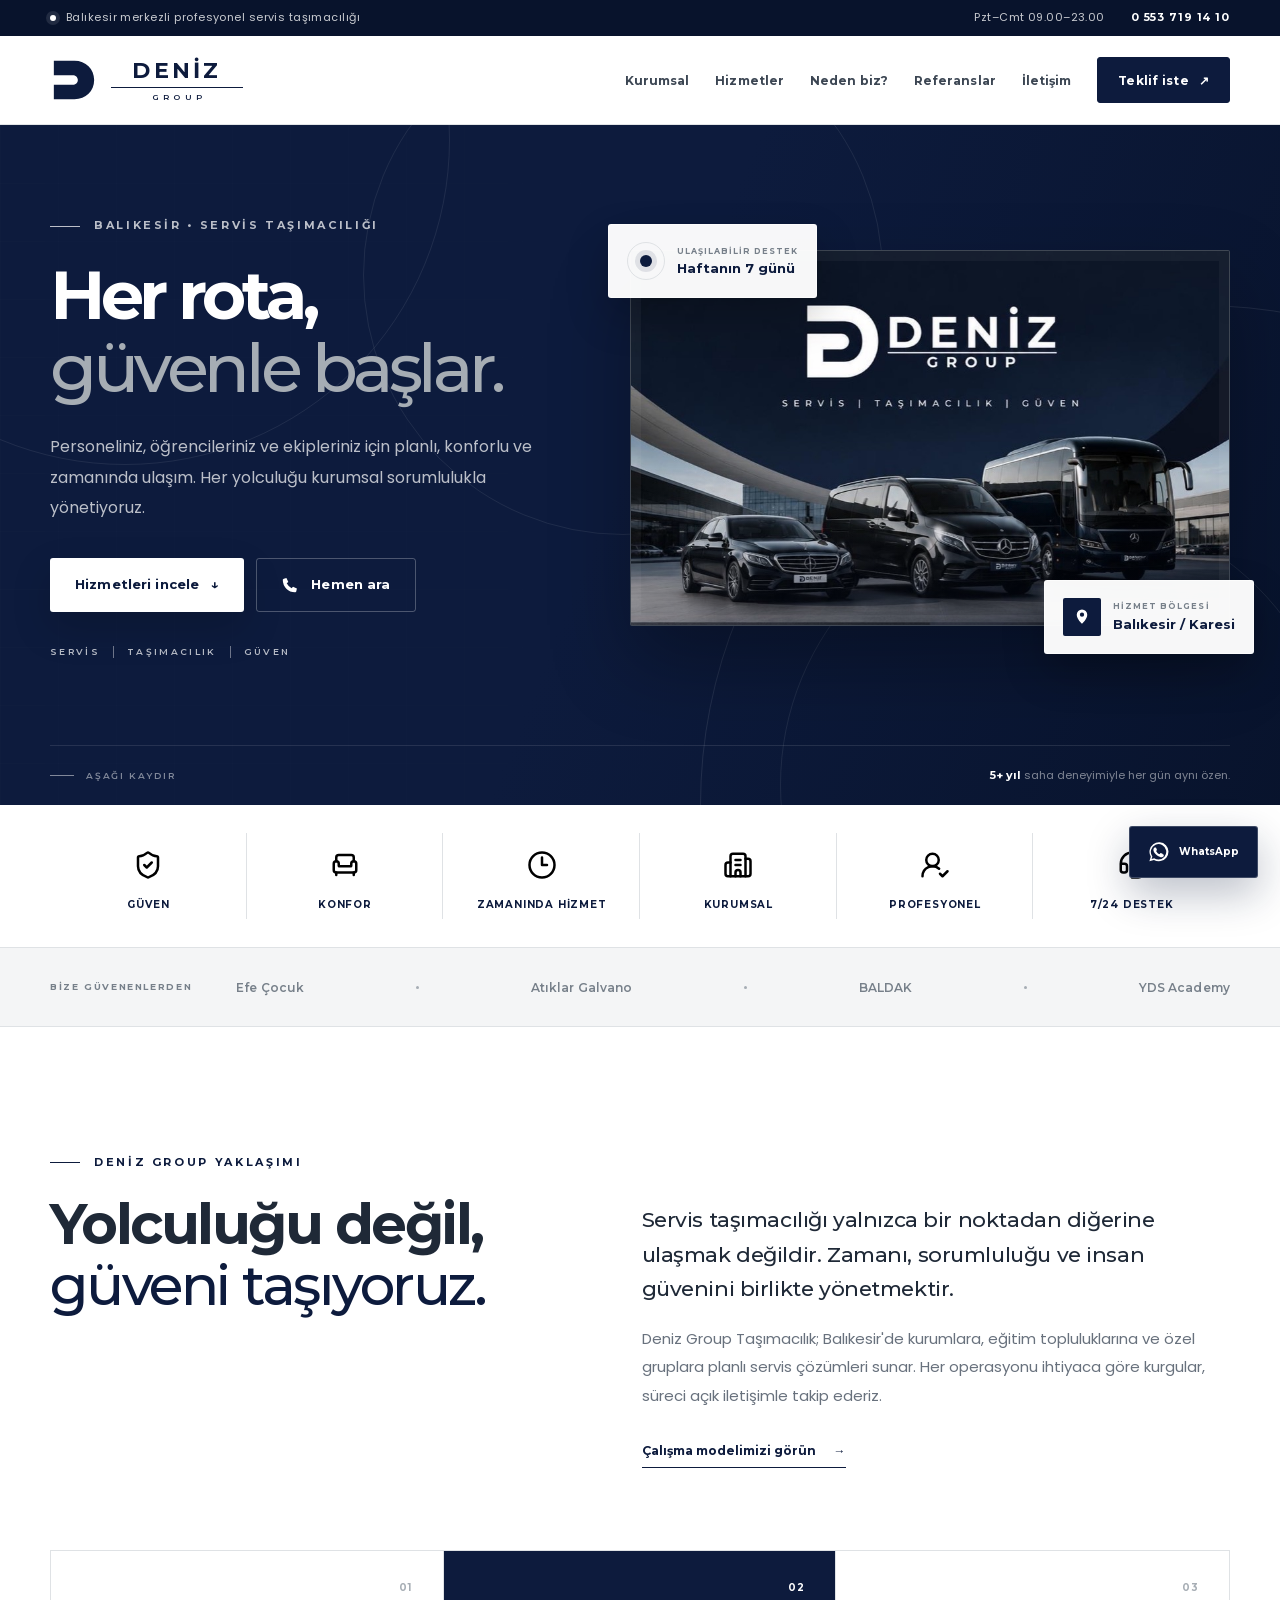
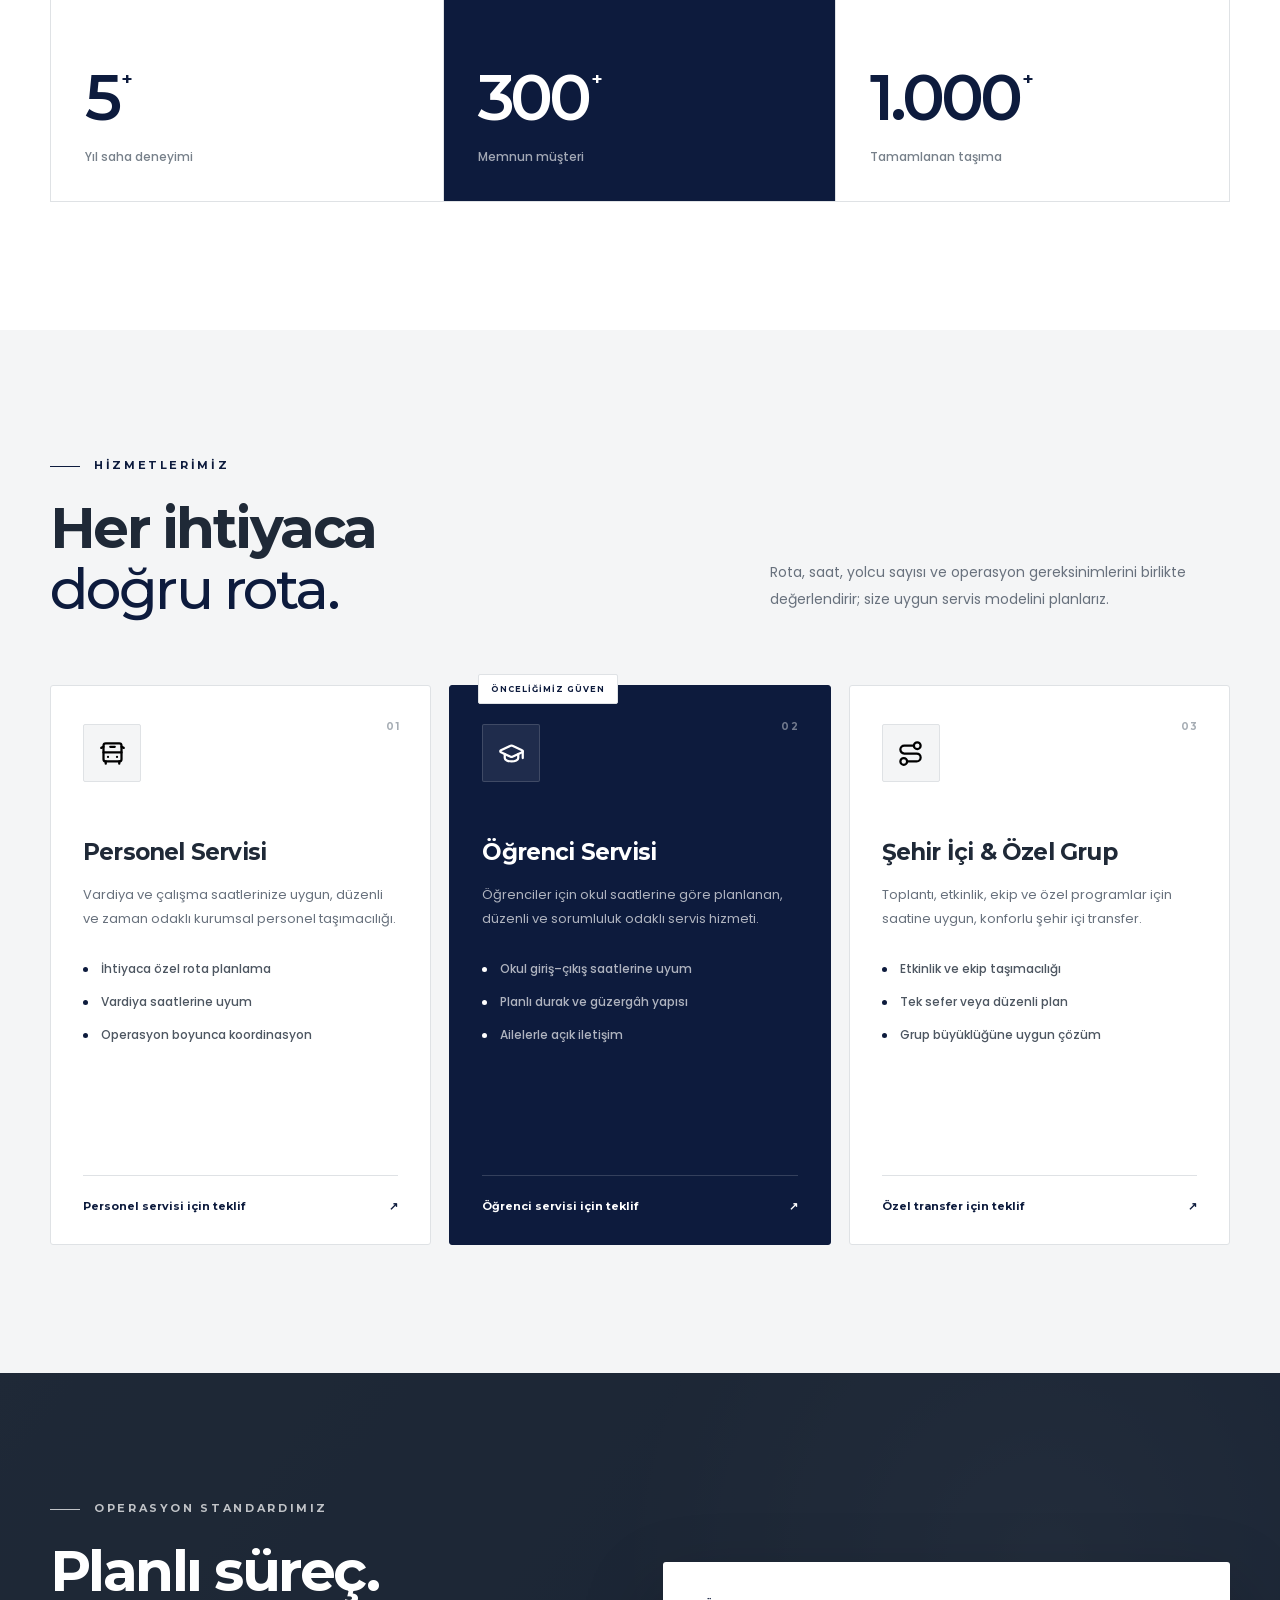
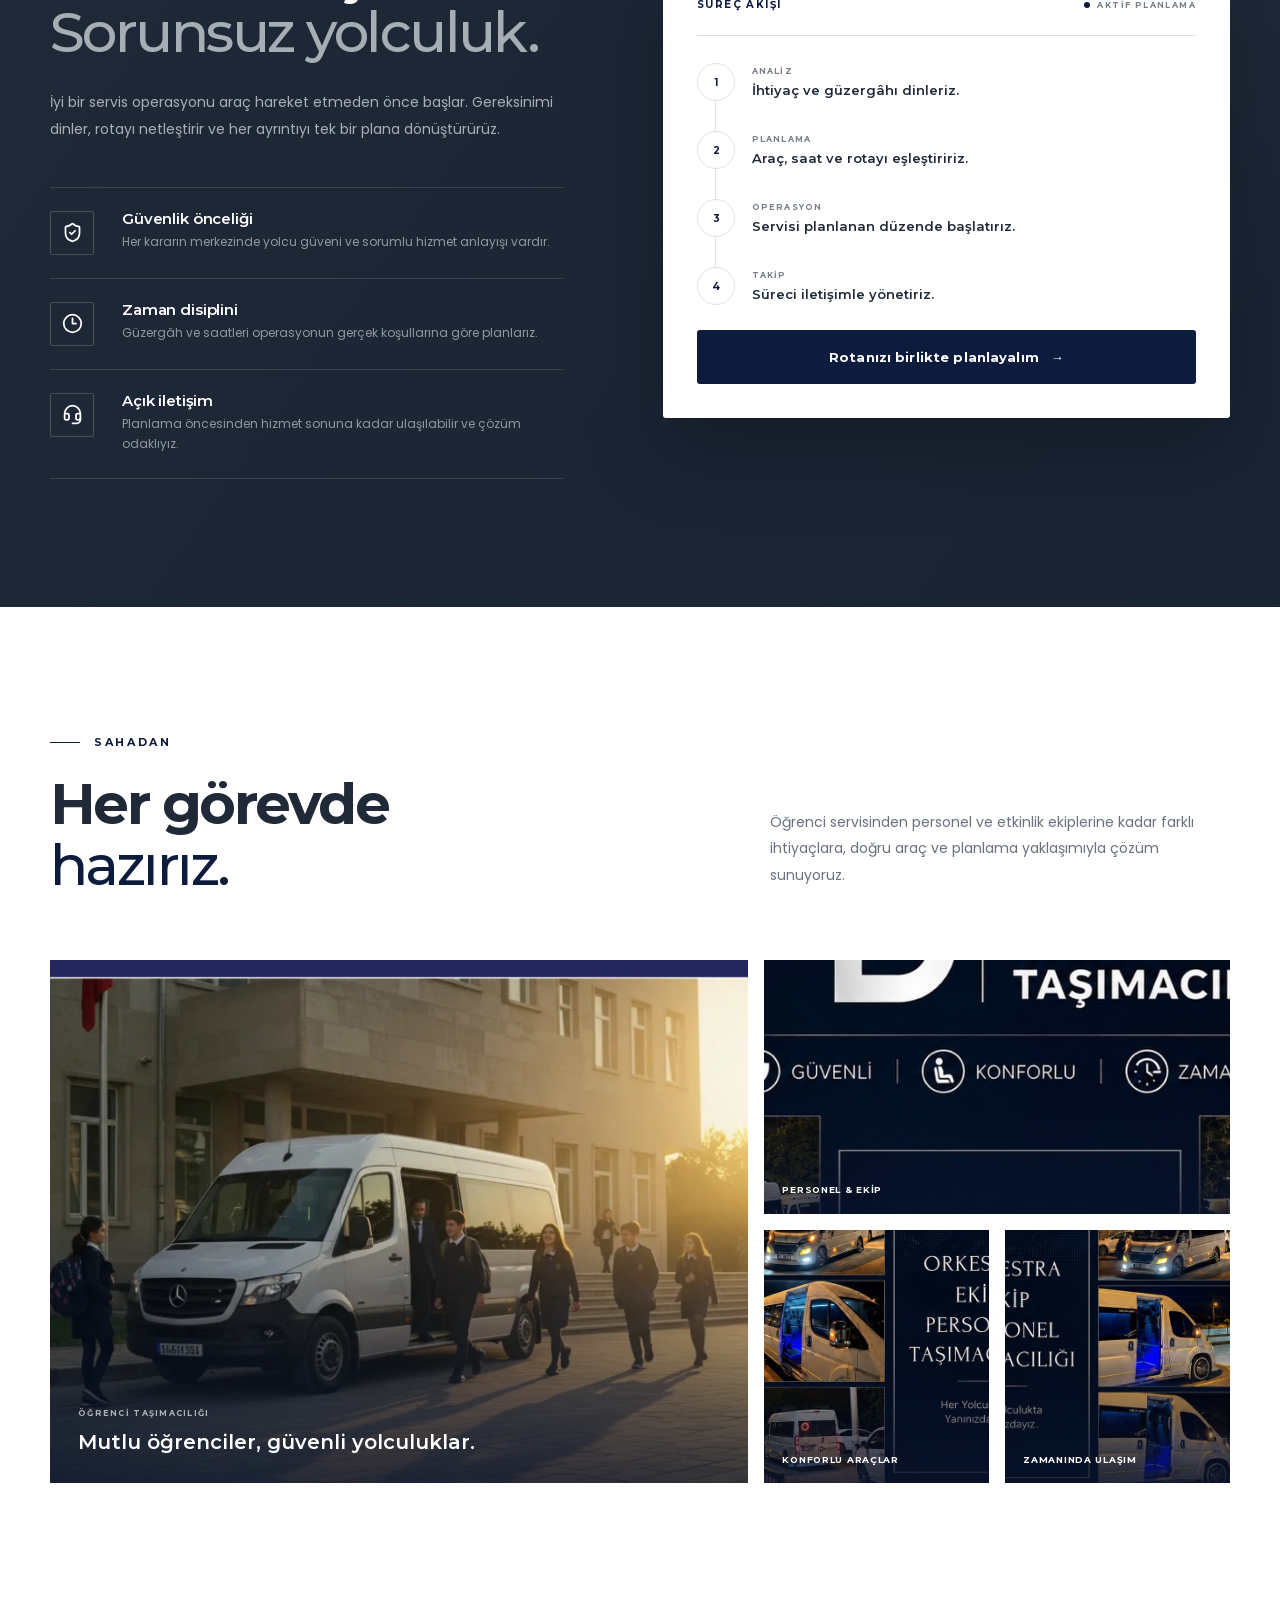
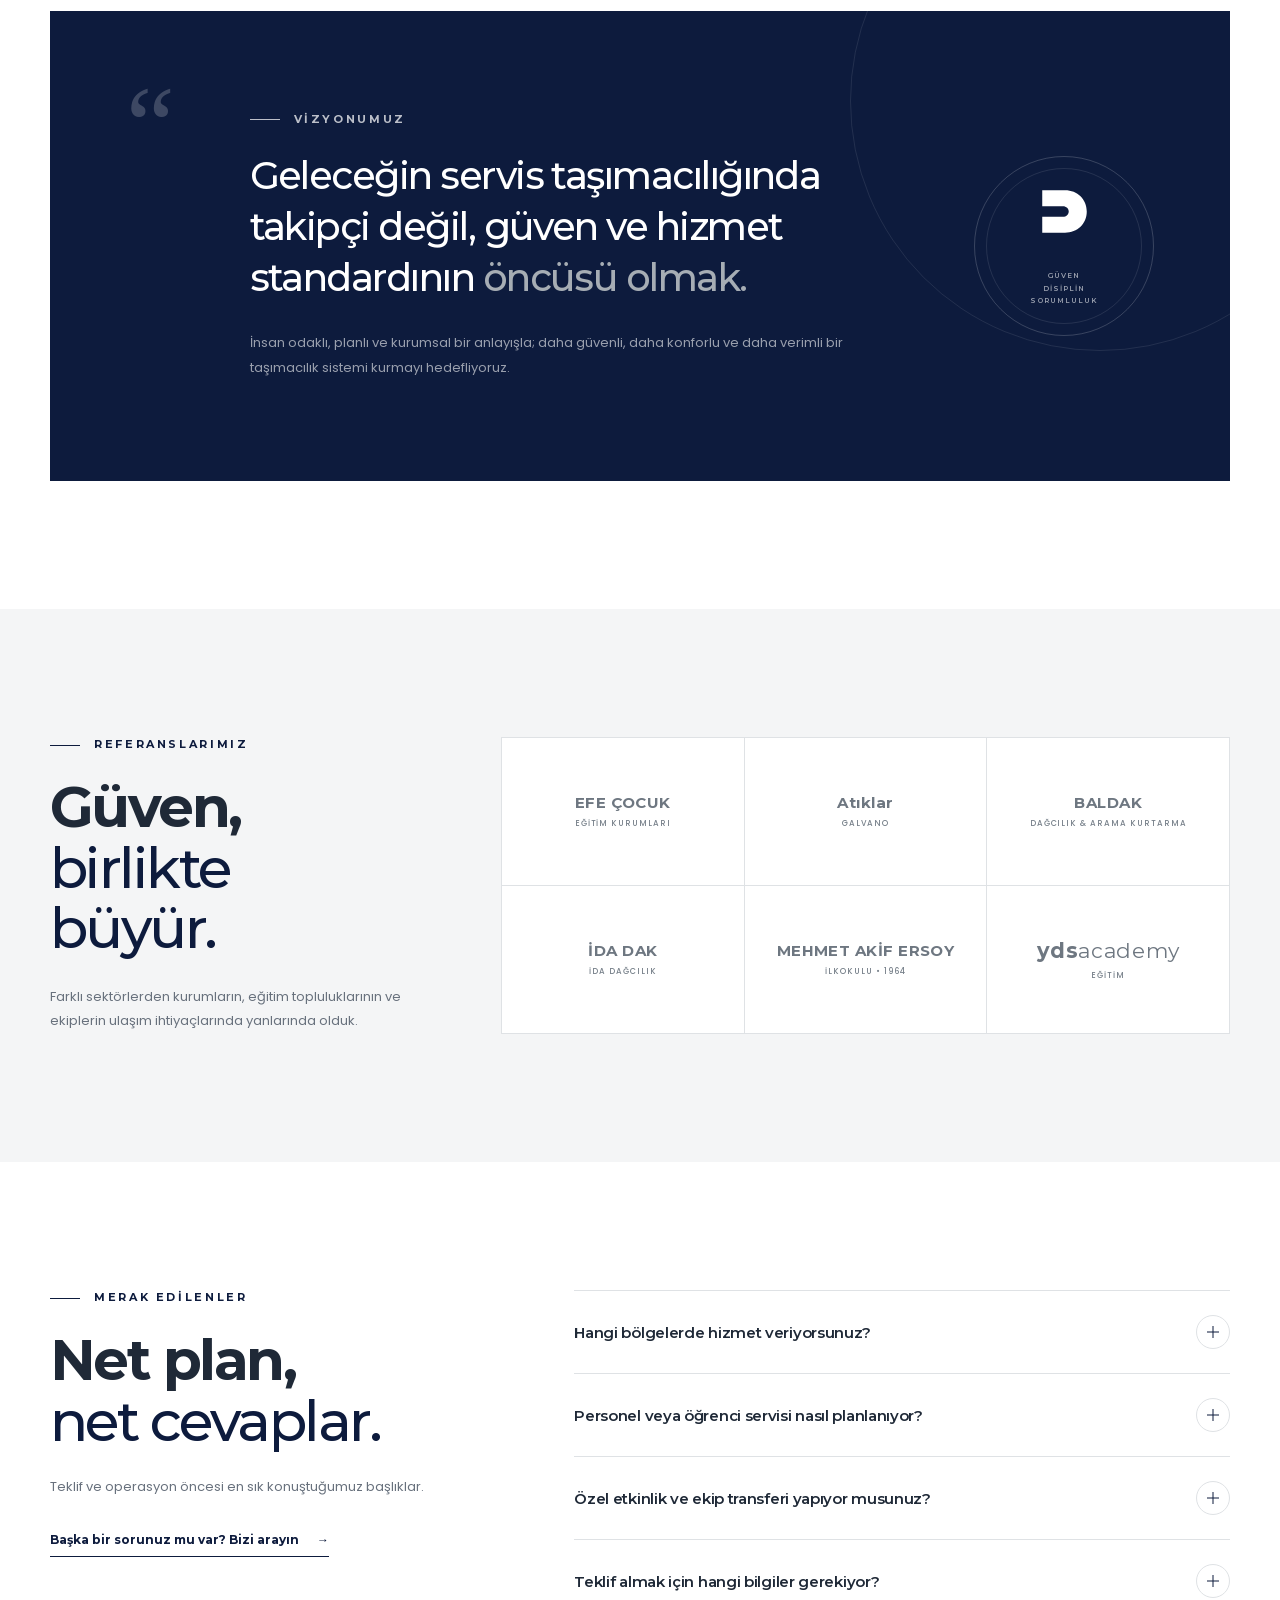
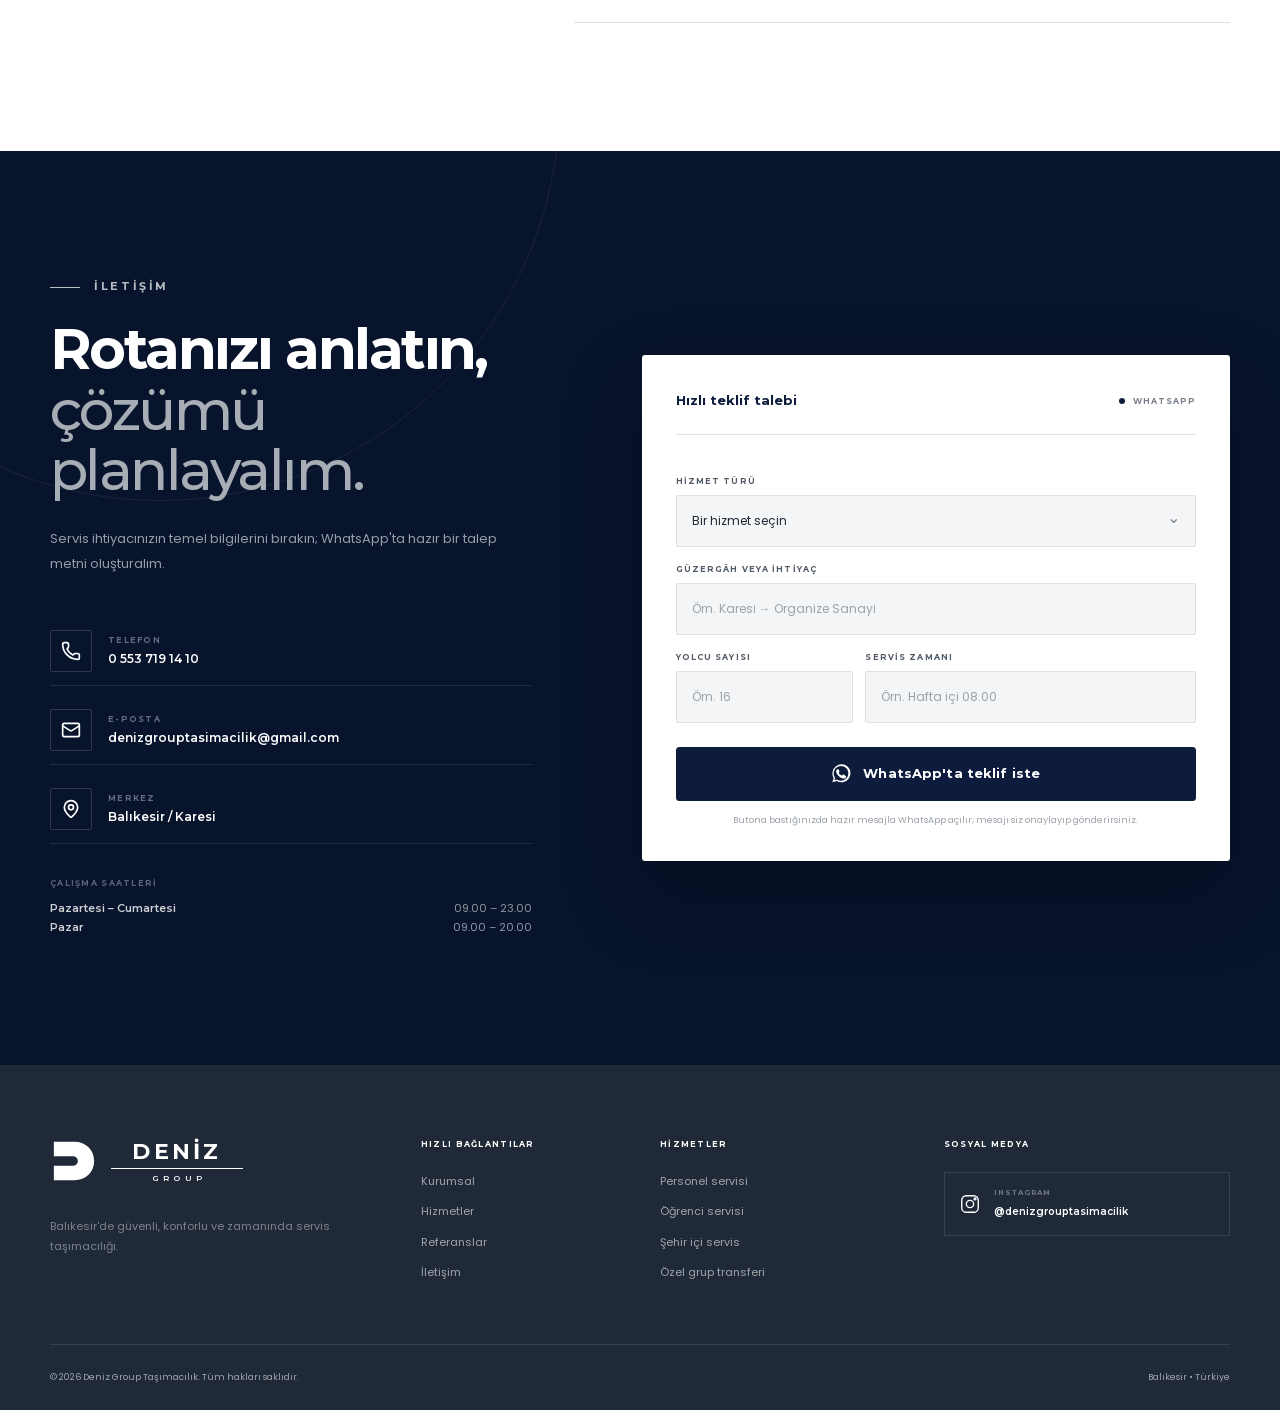
==== commit 4c40021f: "Apply Deniz Group brand identity" ====
--- a/index.html
+++ b/index.html
@@ -6,13 +6,15 @@
     <title>Deniz Group Taşımacılık | Balıkesir Servis Taşımacılığı</title>
     <meta name="description" content="Balıkesir'de personel servisi, öğrenci servisi, şehir içi ve özel grup taşımacılığı. Güvenli, konforlu ve zamanında ulaşım için Deniz Group Taşımacılık.">
     <meta name="robots" content="noindex, nofollow, max-image-preview:large">
-    <meta name="theme-color" content="#071321">
+    <meta name="theme-color" content="#0D1B3D">
     <meta name="color-scheme" content="light">
     <link rel="canonical" href="https://mahalledensofrana.com.tr/">
     <link rel="icon" href="assets/favicon.svg" type="image/svg+xml">
     <link rel="manifest" href="site.webmanifest">
-    <link rel="preload" as="image" href="assets/hero-school.jpg" fetchpriority="high">
-    <link rel="stylesheet" href="styles.css">
+    <link rel="preload" as="image" href="assets/brand-board.jpg" fetchpriority="high">
+    <link rel="preload" as="font" href="assets/fonts/montserrat-latin.woff2" type="font/woff2" crossorigin>
+    <link rel="preload" as="font" href="assets/fonts/poppins-400-latin.woff2" type="font/woff2" crossorigin>
+    <link rel="stylesheet" href="brand.css">
     <script defer src="script.js"></script>
 
     <meta property="og:type" content="website">
@@ -21,14 +23,14 @@
     <meta property="og:title" content="Her rota, güvenle başlar. | Deniz Group Taşımacılık">
     <meta property="og:description" content="Balıkesir'de personel, öğrenci ve şehir içi servis taşımacılığında profesyonel çözüm ortağınız.">
     <meta property="og:url" content="https://mahalledensofrana.com.tr/">
-    <meta property="og:image" content="https://mahalledensofrana.com.tr/assets/og-deniz-group.jpg">
-    <meta property="og:image:width" content="1366">
-    <meta property="og:image:height" content="768">
+    <meta property="og:image" content="https://mahalledensofrana.com.tr/assets/og-deniz-group-v2.jpg">
+    <meta property="og:image:width" content="1200">
+    <meta property="og:image:height" content="630">
     <meta property="og:image:alt" content="Deniz Group Taşımacılık araç filosu">
     <meta name="twitter:card" content="summary_large_image">
     <meta name="twitter:title" content="Deniz Group Taşımacılık">
     <meta name="twitter:description" content="Güvenli, konforlu ve zamanında ulaşım.">
-    <meta name="twitter:image" content="https://mahalledensofrana.com.tr/assets/og-deniz-group.jpg">
+    <meta name="twitter:image" content="https://mahalledensofrana.com.tr/assets/og-deniz-group-v2.jpg">
 
     <script type="application/ld+json">
       {
@@ -37,7 +39,7 @@
         "name": "Deniz Group Taşımacılık",
         "description": "Balıkesir'de personel, öğrenci, şehir içi ve özel grup servis taşımacılığı hizmetleri.",
         "url": "https://mahalledensofrana.com.tr/",
-        "image": "https://mahalledensofrana.com.tr/assets/og-deniz-group.jpg",
+        "image": "https://mahalledensofrana.com.tr/assets/og-deniz-group-v2.jpg",
         "telephone": "+90 553 719 14 10",
         "email": "denizgrouptasimacilik@gmail.com",
         "address": {
@@ -93,8 +95,8 @@
             <path d="M8 10h43c23.5 0 41 17.1 41 40S74.5 90 51 90H8V60h39c6.4 0 11-4.3 11-10s-4.6-10-11-10H8V10Z"/>
           </svg>
           <span class="brand-type">
-            <strong>Deniz Group</strong>
-            <span>Taşımacılık</span>
+            <strong>DENİZ</strong>
+            <span>GROUP</span>
           </span>
         </a>
 
@@ -137,16 +139,14 @@
               </a>
             </div>
 
-            <div class="hero-proof" aria-label="Öne çıkan hizmet ilkeleri">
-              <span><i aria-hidden="true">✓</i> Güvenli</span>
-              <span><i aria-hidden="true">✓</i> Konforlu</span>
-              <span><i aria-hidden="true">✓</i> Zamanında</span>
-            </div>
+            <p class="hero-signature" aria-label="Servis, taşımacılık, güven">
+              <span>Servis</span><i aria-hidden="true"></i><span>Taşımacılık</span><i aria-hidden="true"></i><span>Güven</span>
+            </p>
           </div>
 
           <div class="hero-visual" data-reveal data-reveal-delay="120">
             <div class="hero-image-wrap">
-              <img src="assets/hero-school.jpg" width="1440" height="1801" alt="Okul önünde öğrencileri karşılayan servis aracı" fetchpriority="high">
+              <img src="assets/brand-board.jpg" width="905" height="1280" alt="Deniz Group kurumsal kimliğinde servis araçları" fetchpriority="high">
               <div class="hero-image-shade" aria-hidden="true"></div>
             </div>
 
@@ -170,6 +170,36 @@
             Aşağı kaydır
           </a>
           <p><strong>5+ yıl</strong> saha deneyimiyle her gün aynı özen.</p>
+        </div>
+      </section>
+
+      <section class="standards" aria-labelledby="standards-title">
+        <h2 class="visually-hidden" id="standards-title">Deniz Group hizmet standartları</h2>
+        <div class="container standards-grid">
+          <article>
+            <span class="standard-icon"><img src="assets/icons/shield-check.svg" alt="" aria-hidden="true"></span>
+            <strong>Güven</strong>
+          </article>
+          <article>
+            <span class="standard-icon"><img src="assets/icons/armchair.svg" alt="" aria-hidden="true"></span>
+            <strong>Konfor</strong>
+          </article>
+          <article>
+            <span class="standard-icon"><img src="assets/icons/clock-3.svg" alt="" aria-hidden="true"></span>
+            <strong>Zamanında Hizmet</strong>
+          </article>
+          <article>
+            <span class="standard-icon"><img src="assets/icons/building-2.svg" alt="" aria-hidden="true"></span>
+            <strong>Kurumsal</strong>
+          </article>
+          <article>
+            <span class="standard-icon"><img src="assets/icons/user-round-check.svg" alt="" aria-hidden="true"></span>
+            <strong>Profesyonel</strong>
+          </article>
+          <article>
+            <span class="standard-icon"><img src="assets/icons/headset.svg" alt="" aria-hidden="true"></span>
+            <strong>7/24 Destek</strong>
+          </article>
         </div>
       </section>
 
@@ -235,7 +265,7 @@
             <article class="service-card" data-reveal>
               <span class="service-number">01</span>
               <span class="service-icon" aria-hidden="true">
-                <svg viewBox="0 0 48 48"><path d="M8 13h23a7 7 0 0 1 7 7v14H8V13Zm30 8h2.6L44 26v8h-6V21ZM14 39a4 4 0 1 0 0-8 4 4 0 0 0 0 8Zm24 0a4 4 0 1 0 0-8 4 4 0 0 0 0 8ZM13 18h7v7h-7v-7Zm11 0h7v7h-7v-7Z"/></svg>
+                <img src="assets/icons/bus-front.svg" alt="">
               </span>
               <h3>Personel Servisi</h3>
               <p>Vardiya ve çalışma saatlerinize uygun, düzenli ve zaman odaklı kurumsal personel taşımacılığı.</p>
@@ -251,7 +281,7 @@
               <span class="service-tag">Önceliğimiz güven</span>
               <span class="service-number">02</span>
               <span class="service-icon" aria-hidden="true">
-                <svg viewBox="0 0 48 48"><path d="m24 6 19 10-19 10L5 16 24 6Zm-12 17.5V34c7.4 5.4 16.6 5.4 24 0V23.5L24 30l-12-6.5ZM41 21v14"/></svg>
+                <img src="assets/icons/graduation-cap.svg" alt="">
               </span>
               <h3>Öğrenci Servisi</h3>
               <p>Öğrenciler için okul saatlerine göre planlanan, düzenli ve sorumluluk odaklı servis hizmeti.</p>
@@ -266,7 +296,7 @@
             <article class="service-card" data-reveal data-reveal-delay="160">
               <span class="service-number">03</span>
               <span class="service-icon" aria-hidden="true">
-                <svg viewBox="0 0 48 48"><path d="M24 5a19 19 0 1 0 19 19A19 19 0 0 0 24 5Zm0 7v12l8 5M9 24h5m20 0h5M24 9v5m0 20v5"/></svg>
+                <img src="assets/icons/route.svg" alt="">
               </span>
               <h3>Şehir İçi & Özel Grup</h3>
               <p>Toplantı, etkinlik, ekip ve özel programlar için saatine uygun, konforlu şehir içi transfer.</p>
@@ -290,15 +320,15 @@
 
             <div class="principle-list">
               <article>
-                <span aria-hidden="true">01</span>
+                <span class="principle-icon" aria-hidden="true"><img src="assets/icons/shield-check.svg" alt=""></span>
                 <div><h3>Güvenlik önceliği</h3><p>Her kararın merkezinde yolcu güveni ve sorumlu hizmet anlayışı vardır.</p></div>
               </article>
               <article>
-                <span aria-hidden="true">02</span>
+                <span class="principle-icon" aria-hidden="true"><img src="assets/icons/clock-3.svg" alt=""></span>
                 <div><h3>Zaman disiplini</h3><p>Güzergâh ve saatleri operasyonun gerçek koşullarına göre planlarız.</p></div>
               </article>
               <article>
-                <span aria-hidden="true">03</span>
+                <span class="principle-icon" aria-hidden="true"><img src="assets/icons/headset.svg" alt=""></span>
                 <div><h3>Açık iletişim</h3><p>Planlama öncesinden hizmet sonuna kadar ulaşılabilir ve çözüm odaklıyız.</p></div>
               </article>
             </div>
@@ -441,15 +471,15 @@
 
             <div class="contact-list">
               <a href="tel:+905537191410">
-                <span class="contact-icon" aria-hidden="true"><svg viewBox="0 0 24 24"><path d="M7.2 2.8 9.8 8l-2.2 1.8a15.1 15.1 0 0 0 6.6 6.6l1.8-2.2 5.2 2.6-.8 3.4c-.2.8-.9 1.4-1.8 1.4A16.2 16.2 0 0 1 2.4 5.4c0-.9.6-1.6 1.4-1.8l3.4-.8Z"/></svg></span>
+                <span class="contact-icon" aria-hidden="true"><img src="assets/icons/phone.svg" alt=""></span>
                 <span><small>Telefon</small><strong>0 553 719 14 10</strong></span>
               </a>
               <a href="mailto:denizgrouptasimacilik@gmail.com">
-                <span class="contact-icon" aria-hidden="true"><svg viewBox="0 0 24 24"><path d="M3 5h18v14H3V5Zm1.5 1.5L12 13l7.5-6.5"/></svg></span>
+                <span class="contact-icon" aria-hidden="true"><img src="assets/icons/mail.svg" alt=""></span>
                 <span><small>E-posta</small><strong>denizgrouptasimacilik@gmail.com</strong></span>
               </a>
               <a href="https://maps.google.com/?q=Karesi%2C%20Bal%C4%B1kesir" target="_blank" rel="noreferrer">
-                <span class="contact-icon" aria-hidden="true"><svg viewBox="0 0 24 24"><path d="M12 21s7-6.1 7-12a7 7 0 1 0-14 0c0 5.9 7 12 7 12Zm0-9.3A2.7 2.7 0 1 1 12 6a2.7 2.7 0 0 1 0 5.7Z"/></svg></span>
+                <span class="contact-icon" aria-hidden="true"><img src="assets/icons/map-pin.svg" alt=""></span>
                 <span><small>Merkez</small><strong>Balıkesir / Karesi</strong></span>
               </a>
             </div>
@@ -508,7 +538,7 @@
         <div class="footer-brand">
           <a class="brand brand-light" href="#baslangic" aria-label="Deniz Group Taşımacılık ana sayfa">
             <svg class="brand-mark" viewBox="0 0 100 100" aria-hidden="true"><path d="M8 10h43c23.5 0 41 17.1 41 40S74.5 90 51 90H8V60h39c6.4 0 11-4.3 11-10s-4.6-10-11-10H8V10Z"/></svg>
-            <span class="brand-type"><strong>Deniz Group</strong><span>Taşımacılık</span></span>
+            <span class="brand-type"><strong>DENİZ</strong><span>GROUP</span></span>
           </a>
           <p>Balıkesir'de güvenli, konforlu ve zamanında servis taşımacılığı.</p>
         </div>
--- a/brand.css
+++ b/brand.css
@@ -0,0 +1,2864 @@
+@font-face {
+  font-family: "Montserrat";
+  font-style: normal;
+  font-weight: 400 800;
+  font-display: swap;
+  src: url("assets/fonts/montserrat-latin-ext.woff2") format("woff2");
+  unicode-range: U+0100-02BA, U+02BD-02C5, U+02C7-02CC, U+02CE-02D7, U+02DD-02FF, U+0304, U+0308, U+0329, U+1D00-1DBF, U+1E00-1E9F, U+1EF2-1EFF, U+2020, U+20A0-20AB, U+20AD-20C0, U+2113, U+2C60-2C7F, U+A720-A7FF;
+}
+
+@font-face {
+  font-family: "Montserrat";
+  font-style: normal;
+  font-weight: 400 800;
+  font-display: swap;
+  src: url("assets/fonts/montserrat-latin.woff2") format("woff2");
+  unicode-range: U+0000-00FF, U+0131, U+0152-0153, U+02BB-02BC, U+02C6, U+02DA, U+02DC, U+0304, U+0308, U+0329, U+2000-206F, U+20AC, U+2122, U+2191, U+2193, U+2212, U+2215, U+FEFF, U+FFFD;
+}
+
+@font-face {
+  font-family: "Poppins";
+  font-style: normal;
+  font-weight: 400;
+  font-display: swap;
+  src: url("assets/fonts/poppins-400-latin-ext.woff2") format("woff2");
+  unicode-range: U+0100-02BA, U+02BD-02C5, U+02C7-02CC, U+02CE-02D7, U+02DD-02FF, U+0304, U+0308, U+0329, U+1D00-1DBF, U+1E00-1E9F, U+1EF2-1EFF, U+2020, U+20A0-20AB, U+20AD-20C0, U+2113, U+2C60-2C7F, U+A720-A7FF;
+}
+
+@font-face {
+  font-family: "Poppins";
+  font-style: normal;
+  font-weight: 400;
+  font-display: swap;
+  src: url("assets/fonts/poppins-400-latin.woff2") format("woff2");
+  unicode-range: U+0000-00FF, U+0131, U+0152-0153, U+02BB-02BC, U+02C6, U+02DA, U+02DC, U+0304, U+0308, U+0329, U+2000-206F, U+20AC, U+2122, U+2191, U+2193, U+2212, U+2215, U+FEFF, U+FFFD;
+}
+
+@font-face {
+  font-family: "Poppins";
+  font-style: normal;
+  font-weight: 500;
+  font-display: swap;
+  src: url("assets/fonts/poppins-500-latin-ext.woff2") format("woff2");
+  unicode-range: U+0100-02BA, U+02BD-02C5, U+02C7-02CC, U+02CE-02D7, U+02DD-02FF, U+0304, U+0308, U+0329, U+1D00-1DBF, U+1E00-1E9F, U+1EF2-1EFF, U+2020, U+20A0-20AB, U+20AD-20C0, U+2113, U+2C60-2C7F, U+A720-A7FF;
+}
+
+@font-face {
+  font-family: "Poppins";
+  font-style: normal;
+  font-weight: 500;
+  font-display: swap;
+  src: url("assets/fonts/poppins-500-latin.woff2") format("woff2");
+  unicode-range: U+0000-00FF, U+0131, U+0152-0153, U+02BB-02BC, U+02C6, U+02DA, U+02DC, U+0304, U+0308, U+0329, U+2000-206F, U+20AC, U+2122, U+2191, U+2193, U+2212, U+2215, U+FEFF, U+FFFD;
+}
+
+@font-face {
+  font-family: "Poppins";
+  font-style: normal;
+  font-weight: 600;
+  font-display: swap;
+  src: url("assets/fonts/poppins-600-latin-ext.woff2") format("woff2");
+  unicode-range: U+0100-02BA, U+02BD-02C5, U+02C7-02CC, U+02CE-02D7, U+02DD-02FF, U+0304, U+0308, U+0329, U+1D00-1DBF, U+1E00-1E9F, U+1EF2-1EFF, U+2020, U+20A0-20AB, U+20AD-20C0, U+2113, U+2C60-2C7F, U+A720-A7FF;
+}
+
+@font-face {
+  font-family: "Poppins";
+  font-style: normal;
+  font-weight: 600;
+  font-display: swap;
+  src: url("assets/fonts/poppins-600-latin.woff2") format("woff2");
+  unicode-range: U+0000-00FF, U+0131, U+0152-0153, U+02BB-02BC, U+02C6, U+02DA, U+02DC, U+0304, U+0308, U+0329, U+2000-206F, U+20AC, U+2122, U+2191, U+2193, U+2212, U+2215, U+FEFF, U+FFFD;
+}
+
+:root {
+  --navy: #0d1b3d;
+  --navy-deep: #08132c;
+  --graphite: #1f2937;
+  --steel: #a6adb4;
+  --steel-dark: #77808a;
+  --white: #ffffff;
+  --surface: #f4f5f6;
+  --surface-warm: #f8f8f7;
+  --line: #dfe2e5;
+  --line-dark: rgba(255, 255, 255, 0.14);
+  --text: #1f2937;
+  --muted: #68717d;
+  --shadow: 0 24px 70px rgba(13, 27, 61, 0.12);
+  --shadow-soft: 0 12px 36px rgba(13, 27, 61, 0.08);
+  --container: 1180px;
+  --ease: cubic-bezier(0.2, 0.75, 0.2, 1);
+}
+
+*,
+*::before,
+*::after {
+  box-sizing: border-box;
+}
+
+html {
+  scroll-behavior: smooth;
+  scroll-padding-top: 92px;
+}
+
+body {
+  margin: 0;
+  overflow-x: hidden;
+  color: var(--text);
+  background: var(--white);
+  font-family: "Poppins", Arial, sans-serif;
+  font-size: 16px;
+  font-weight: 400;
+  line-height: 1.75;
+  -webkit-font-smoothing: antialiased;
+  text-rendering: optimizeLegibility;
+}
+
+body.menu-open {
+  overflow: hidden;
+}
+
+img,
+svg {
+  display: block;
+}
+
+img {
+  max-width: 100%;
+}
+
+a {
+  color: inherit;
+  text-decoration: none;
+}
+
+button,
+input,
+select {
+  font: inherit;
+}
+
+button,
+select {
+  cursor: pointer;
+}
+
+h1,
+h2,
+h3,
+p,
+blockquote,
+figure {
+  margin: 0;
+}
+
+h1,
+h2,
+h3,
+strong,
+.button,
+.main-nav,
+.brand-type,
+.eyebrow {
+  font-family: "Montserrat", Arial, sans-serif;
+}
+
+h1,
+h2,
+h3 {
+  line-height: 1.08;
+  letter-spacing: -0.045em;
+}
+
+h1 em,
+h2 em,
+blockquote em {
+  font-style: normal;
+}
+
+ul,
+ol {
+  margin: 0;
+  padding: 0;
+  list-style: none;
+}
+
+::selection {
+  color: var(--white);
+  background: var(--navy);
+}
+
+:focus-visible {
+  outline: 2px solid var(--steel);
+  outline-offset: 4px;
+}
+
+.container {
+  width: min(calc(100% - 48px), var(--container));
+  margin-inline: auto;
+}
+
+.visually-hidden {
+  position: absolute;
+  width: 1px;
+  height: 1px;
+  padding: 0;
+  margin: -1px;
+  overflow: hidden;
+  clip: rect(0, 0, 0, 0);
+  white-space: nowrap;
+  border: 0;
+}
+
+.skip-link {
+  position: fixed;
+  z-index: 999;
+  top: 14px;
+  left: 14px;
+  padding: 11px 16px;
+  color: var(--navy);
+  background: var(--white);
+  border-radius: 4px;
+  font-family: "Montserrat", Arial, sans-serif;
+  font-size: 13px;
+  font-weight: 700;
+  transform: translateY(-150%);
+  transition: transform 180ms ease;
+}
+
+.skip-link:focus {
+  transform: translateY(0);
+}
+
+.topbar {
+  position: relative;
+  z-index: 52;
+  color: rgba(255, 255, 255, 0.78);
+  background: var(--navy-deep);
+}
+
+.topbar-inner,
+.topbar-links {
+  display: flex;
+  align-items: center;
+  justify-content: space-between;
+}
+
+.topbar-inner {
+  min-height: 36px;
+  font-size: 11px;
+  letter-spacing: 0.04em;
+}
+
+.topbar p {
+  display: flex;
+  align-items: center;
+  gap: 10px;
+}
+
+.status-dot {
+  width: 6px;
+  height: 6px;
+  display: inline-block;
+  border-radius: 50%;
+  background: var(--white);
+  box-shadow: 0 0 0 4px rgba(255, 255, 255, 0.1);
+}
+
+.topbar-links {
+  gap: 26px;
+}
+
+.topbar-links a {
+  color: var(--white);
+  font-family: "Montserrat", Arial, sans-serif;
+  font-weight: 700;
+  letter-spacing: 0.08em;
+}
+
+.site-header {
+  position: sticky;
+  z-index: 50;
+  top: 0;
+  color: var(--graphite);
+  background: rgba(255, 255, 255, 0.97);
+  border-bottom: 1px solid rgba(166, 173, 180, 0.32);
+  backdrop-filter: blur(18px);
+  transition: box-shadow 220ms ease, background 220ms ease;
+}
+
+.site-header.is-scrolled {
+  background: rgba(255, 255, 255, 0.99);
+  box-shadow: 0 12px 36px rgba(13, 27, 61, 0.09);
+}
+
+.header-inner {
+  min-height: 88px;
+  display: flex;
+  align-items: center;
+  justify-content: space-between;
+  gap: 34px;
+}
+
+.brand {
+  min-width: max-content;
+  display: inline-flex;
+  align-items: center;
+  gap: 13px;
+  color: var(--navy);
+}
+
+.brand-mark {
+  width: 48px;
+  height: 48px;
+  color: currentColor;
+  fill: currentColor;
+}
+
+.brand-type {
+  min-width: 132px;
+  display: flex;
+  flex-direction: column;
+  align-items: center;
+  color: currentColor;
+  line-height: 1;
+  text-transform: uppercase;
+}
+
+.brand-type strong {
+  width: 100%;
+  padding-bottom: 5px;
+  color: currentColor;
+  border-bottom: 1.5px solid currentColor;
+  font-size: 22px;
+  font-weight: 700;
+  letter-spacing: 0.15em;
+  text-align: center;
+}
+
+.brand-type > span {
+  margin-top: 5px;
+  font-size: 8px;
+  font-weight: 600;
+  letter-spacing: 0.56em;
+  text-indent: 0.56em;
+}
+
+.main-nav {
+  display: flex;
+  align-items: center;
+  gap: clamp(18px, 2vw, 30px);
+}
+
+.main-nav > a:not(.nav-cta) {
+  position: relative;
+  color: #3c4653;
+  font-size: 12px;
+  font-weight: 700;
+  letter-spacing: 0.01em;
+}
+
+.main-nav > a:not(.nav-cta)::after {
+  content: "";
+  position: absolute;
+  right: 0;
+  bottom: -10px;
+  left: 0;
+  height: 1px;
+  background: var(--navy);
+  transform: scaleX(0);
+  transform-origin: right;
+  transition: transform 220ms var(--ease);
+}
+
+.main-nav > a:not(.nav-cta):hover::after,
+.main-nav > a:not(.nav-cta):focus-visible::after {
+  transform: scaleX(1);
+  transform-origin: left;
+}
+
+.nav-cta {
+  min-height: 46px;
+  padding: 0 20px;
+  display: inline-flex;
+  align-items: center;
+  gap: 10px;
+  color: var(--white);
+  background: var(--navy);
+  border: 1px solid var(--navy);
+  border-radius: 3px;
+  font-size: 12px;
+  font-weight: 700;
+  letter-spacing: 0.02em;
+  transition: color 220ms ease, background 220ms ease, transform 220ms var(--ease);
+}
+
+.nav-cta:hover,
+.nav-cta:focus-visible {
+  color: var(--navy);
+  background: var(--white);
+  transform: translateY(-2px);
+}
+
+.menu-toggle {
+  width: 48px;
+  height: 48px;
+  padding: 0;
+  display: none;
+  place-content: center;
+  gap: 5px;
+  color: var(--navy);
+  background: transparent;
+  border: 1px solid rgba(13, 27, 61, 0.18);
+  border-radius: 3px;
+}
+
+.menu-toggle span {
+  width: 20px;
+  height: 1.5px;
+  display: block;
+  background: currentColor;
+  transition: transform 220ms ease, opacity 220ms ease;
+}
+
+.menu-toggle[aria-expanded="true"] span:nth-child(1) {
+  transform: translateY(6.5px) rotate(45deg);
+}
+
+.menu-toggle[aria-expanded="true"] span:nth-child(2) {
+  opacity: 0;
+}
+
+.menu-toggle[aria-expanded="true"] span:nth-child(3) {
+  transform: translateY(-6.5px) rotate(-45deg);
+}
+
+.hero {
+  position: relative;
+  min-height: 680px;
+  overflow: hidden;
+  color: var(--white);
+  background:
+    linear-gradient(112deg, rgba(13, 27, 61, 0.98) 0%, rgba(13, 27, 61, 0.96) 49%, rgba(8, 19, 44, 0.96) 100%),
+    var(--navy);
+}
+
+.hero::before {
+  content: "";
+  position: absolute;
+  top: -310px;
+  left: -200px;
+  width: 650px;
+  height: 650px;
+  border: 1px solid rgba(255, 255, 255, 0.08);
+  border-radius: 50%;
+}
+
+.hero::after {
+  content: "";
+  position: absolute;
+  right: -420px;
+  bottom: -500px;
+  width: 1000px;
+  height: 1000px;
+  border: 1px solid rgba(255, 255, 255, 0.09);
+  border-radius: 50%;
+}
+
+.hero-grid-pattern {
+  position: absolute;
+  inset: 0;
+  opacity: 0.22;
+  background-image:
+    linear-gradient(rgba(255, 255, 255, 0.04) 1px, transparent 1px),
+    linear-gradient(90deg, rgba(255, 255, 255, 0.04) 1px, transparent 1px);
+  background-size: 58px 58px;
+  mask-image: linear-gradient(90deg, black, transparent 72%);
+}
+
+.hero-orbit {
+  position: absolute;
+  border: 1px solid rgba(166, 173, 180, 0.12);
+  border-radius: 50%;
+  pointer-events: none;
+}
+
+.hero-orbit-one {
+  top: -110px;
+  right: 31%;
+  width: 520px;
+  height: 520px;
+}
+
+.hero-orbit-two {
+  right: -60px;
+  bottom: -260px;
+  width: 560px;
+  height: 560px;
+}
+
+.hero-grid {
+  position: relative;
+  z-index: 2;
+  min-height: 620px;
+  padding-top: 72px;
+  padding-bottom: 66px;
+  display: grid;
+  grid-template-columns: minmax(0, 0.92fr) minmax(480px, 1.08fr);
+  align-items: center;
+  gap: 68px;
+}
+
+.hero-copy {
+  max-width: 610px;
+}
+
+.eyebrow {
+  margin-bottom: 24px;
+  display: flex;
+  align-items: center;
+  gap: 14px;
+  color: var(--navy);
+  font-size: 11px;
+  font-weight: 700;
+  letter-spacing: 0.24em;
+  line-height: 1.4;
+  text-transform: uppercase;
+}
+
+.eyebrow > span {
+  width: 30px;
+  height: 1px;
+  display: inline-block;
+  background: currentColor;
+}
+
+.eyebrow-light {
+  color: rgba(255, 255, 255, 0.72);
+}
+
+.hero h1 {
+  max-width: 650px;
+  color: var(--white);
+  font-size: clamp(54px, 5.3vw, 78px);
+  font-weight: 700;
+  letter-spacing: -0.065em;
+}
+
+.hero h1 em {
+  color: var(--steel);
+  font-weight: 500;
+}
+
+.hero-lead {
+  max-width: 600px;
+  margin-top: 28px;
+  color: rgba(255, 255, 255, 0.72);
+  font-size: 16px;
+  line-height: 1.9;
+}
+
+.hero-actions {
+  margin-top: 34px;
+  display: flex;
+  flex-wrap: wrap;
+  gap: 12px;
+}
+
+.button {
+  min-height: 54px;
+  padding: 0 24px;
+  display: inline-flex;
+  align-items: center;
+  justify-content: center;
+  gap: 12px;
+  border: 1px solid transparent;
+  border-radius: 3px;
+  font-size: 13px;
+  font-weight: 700;
+  line-height: 1;
+  letter-spacing: 0.01em;
+  text-align: center;
+  transition: color 220ms ease, background 220ms ease, border-color 220ms ease, transform 220ms var(--ease), box-shadow 220ms ease;
+}
+
+.button:hover,
+.button:focus-visible {
+  transform: translateY(-2px);
+}
+
+.button-primary {
+  color: var(--navy);
+  background: var(--white);
+  box-shadow: 0 16px 38px rgba(0, 0, 0, 0.17);
+}
+
+.button-primary:hover,
+.button-primary:focus-visible {
+  color: var(--white);
+  background: var(--graphite);
+}
+
+.button-outline {
+  color: var(--white);
+  background: transparent;
+  border-color: rgba(255, 255, 255, 0.26);
+}
+
+.button-outline:hover,
+.button-outline:focus-visible {
+  color: var(--navy);
+  background: var(--white);
+  border-color: var(--white);
+}
+
+.button-outline svg {
+  width: 18px;
+  height: 18px;
+  fill: currentColor;
+}
+
+.hero-signature {
+  margin-top: 34px;
+  display: flex;
+  align-items: center;
+  gap: 13px;
+  color: rgba(255, 255, 255, 0.7);
+  font-family: "Montserrat", Arial, sans-serif;
+  font-size: 9px;
+  font-weight: 600;
+  letter-spacing: 0.26em;
+  line-height: 1;
+  text-transform: uppercase;
+}
+
+.hero-signature i {
+  width: 1px;
+  height: 12px;
+  display: inline-block;
+  background: rgba(255, 255, 255, 0.4);
+}
+
+.hero-visual {
+  position: relative;
+  justify-self: end;
+  width: 100%;
+  max-width: 620px;
+}
+
+.hero-image-wrap {
+  position: relative;
+  aspect-ratio: 16 / 10;
+  overflow: hidden;
+  background: var(--graphite);
+  border: 1px solid rgba(255, 255, 255, 0.14);
+  border-radius: 2px;
+  box-shadow: 0 36px 80px rgba(0, 0, 0, 0.3);
+}
+
+.hero-image-wrap::before {
+  content: "";
+  position: absolute;
+  z-index: 2;
+  inset: 0;
+  border: 10px solid rgba(255, 255, 255, 0.04);
+  pointer-events: none;
+}
+
+.hero-image-wrap img {
+  width: 100%;
+  height: 100%;
+  object-fit: cover;
+  object-position: center top;
+}
+
+.hero-image-shade {
+  position: absolute;
+  inset: 0;
+  background: linear-gradient(180deg, transparent 58%, rgba(8, 19, 44, 0.35));
+}
+
+.hero-badge {
+  position: absolute;
+  z-index: 3;
+  min-height: 74px;
+  padding: 13px 18px;
+  display: flex;
+  align-items: center;
+  gap: 12px;
+  color: var(--graphite);
+  background: rgba(255, 255, 255, 0.97);
+  border: 1px solid rgba(255, 255, 255, 0.68);
+  border-radius: 3px;
+  box-shadow: 0 18px 42px rgba(0, 0, 0, 0.22);
+}
+
+.hero-badge small,
+.hero-badge strong {
+  display: block;
+}
+
+.hero-badge small {
+  color: var(--steel-dark);
+  font-family: "Montserrat", Arial, sans-serif;
+  font-size: 8px;
+  font-weight: 700;
+  letter-spacing: 0.13em;
+  line-height: 1.3;
+  text-transform: uppercase;
+}
+
+.hero-badge strong {
+  margin-top: 4px;
+  color: var(--navy);
+  font-size: 13px;
+  font-weight: 700;
+  line-height: 1.25;
+}
+
+.hero-badge-location {
+  right: -24px;
+  bottom: -28px;
+}
+
+.hero-badge-service {
+  top: -26px;
+  left: -22px;
+}
+
+.badge-icon {
+  width: 38px;
+  height: 38px;
+  display: grid;
+  flex: 0 0 38px;
+  place-items: center;
+  color: var(--white);
+  background: var(--navy);
+  border-radius: 2px;
+}
+
+.badge-icon svg {
+  width: 18px;
+  height: 18px;
+  fill: currentColor;
+}
+
+.live-ring {
+  position: relative;
+  width: 38px;
+  height: 38px;
+  flex: 0 0 38px;
+  border: 1px solid var(--line);
+  border-radius: 50%;
+}
+
+.live-ring::before {
+  content: "";
+  position: absolute;
+  inset: 12px;
+  background: var(--navy);
+  border-radius: 50%;
+  box-shadow: 0 0 0 5px rgba(13, 27, 61, 0.1);
+}
+
+.hero-bottom {
+  position: relative;
+  z-index: 3;
+  min-height: 60px;
+  display: flex;
+  align-items: center;
+  justify-content: space-between;
+  color: rgba(255, 255, 255, 0.48);
+  border-top: 1px solid rgba(255, 255, 255, 0.1);
+  font-size: 11px;
+}
+
+.hero-bottom p strong {
+  color: var(--white);
+  font-weight: 700;
+}
+
+.scroll-cue {
+  display: flex;
+  align-items: center;
+  gap: 12px;
+  font-family: "Montserrat", Arial, sans-serif;
+  font-size: 9px;
+  font-weight: 600;
+  letter-spacing: 0.2em;
+  text-transform: uppercase;
+}
+
+.scroll-cue > span {
+  width: 24px;
+  height: 1px;
+  display: inline-block;
+  background: currentColor;
+}
+
+.standards {
+  position: relative;
+  z-index: 4;
+  background: var(--white);
+  border-bottom: 1px solid var(--line);
+}
+
+.standards-grid {
+  min-height: 142px;
+  display: grid;
+  grid-template-columns: repeat(6, 1fr);
+}
+
+.standards-grid article {
+  position: relative;
+  padding: 28px 14px 24px;
+  display: flex;
+  flex-direction: column;
+  align-items: center;
+  justify-content: center;
+  gap: 12px;
+  text-align: center;
+}
+
+.standards-grid article:not(:last-child)::after {
+  content: "";
+  position: absolute;
+  top: 28px;
+  right: 0;
+  bottom: 28px;
+  width: 1px;
+  background: var(--line);
+}
+
+.standard-icon {
+  width: 42px;
+  height: 42px;
+  display: grid;
+  place-items: center;
+}
+
+.standard-icon img {
+  width: 30px;
+  height: 30px;
+}
+
+.standards-grid strong {
+  color: var(--navy);
+  font-size: 10px;
+  font-weight: 700;
+  letter-spacing: 0.08em;
+  line-height: 1.35;
+  text-transform: uppercase;
+}
+
+.reference-strip {
+  background: var(--surface);
+  border-bottom: 1px solid var(--line);
+}
+
+.reference-strip-inner {
+  min-height: 78px;
+  display: flex;
+  align-items: center;
+  gap: 44px;
+}
+
+.reference-kicker {
+  color: var(--steel-dark);
+  font-family: "Montserrat", Arial, sans-serif;
+  font-size: 9px;
+  font-weight: 700;
+  letter-spacing: 0.18em;
+  text-transform: uppercase;
+}
+
+.reference-names {
+  flex: 1;
+  display: flex;
+  align-items: center;
+  justify-content: space-between;
+  gap: 22px;
+  color: #77808a;
+  font-family: "Montserrat", Arial, sans-serif;
+  font-size: 12px;
+  font-weight: 600;
+  letter-spacing: 0.01em;
+}
+
+.reference-names i {
+  width: 3px;
+  height: 3px;
+  flex: 0 0 3px;
+  background: var(--steel);
+  border-radius: 50%;
+}
+
+.section {
+  padding: 128px 0;
+}
+
+.section-soft {
+  background: var(--surface);
+}
+
+.section-heading h2,
+.operations h2,
+.contact h2 {
+  color: var(--graphite);
+  font-size: clamp(42px, 4.4vw, 64px);
+  font-weight: 700;
+}
+
+.section-heading h2 em {
+  color: var(--navy);
+  font-weight: 500;
+}
+
+.about {
+  background: var(--white);
+}
+
+.about-grid {
+  display: grid;
+  grid-template-columns: 0.9fr 1.1fr;
+  gap: 110px;
+  align-items: start;
+}
+
+.about-copy {
+  padding-top: 48px;
+}
+
+.about-copy > p {
+  color: var(--muted);
+  font-size: 15px;
+  line-height: 1.9;
+}
+
+.about-copy .about-lead {
+  margin-bottom: 18px;
+  color: var(--graphite);
+  font-family: "Montserrat", Arial, sans-serif;
+  font-size: 21px;
+  font-weight: 500;
+  line-height: 1.65;
+  letter-spacing: -0.02em;
+}
+
+.text-link {
+  width: fit-content;
+  margin-top: 30px;
+  padding-bottom: 6px;
+  display: flex;
+  align-items: center;
+  gap: 18px;
+  color: var(--navy);
+  border-bottom: 1px solid var(--navy);
+  font-family: "Montserrat", Arial, sans-serif;
+  font-size: 12px;
+  font-weight: 700;
+}
+
+.text-link span {
+  transition: transform 200ms ease;
+}
+
+.text-link:hover span,
+.text-link:focus-visible span {
+  transform: translateX(4px);
+}
+
+.stats-grid {
+  margin-top: 82px;
+  display: grid;
+  grid-template-columns: repeat(3, 1fr);
+  border: 1px solid var(--line);
+}
+
+.stat-card {
+  position: relative;
+  min-height: 250px;
+  padding: 34px;
+  display: flex;
+  flex-direction: column;
+  justify-content: flex-end;
+  background: var(--white);
+}
+
+.stat-card:not(:last-child) {
+  border-right: 1px solid var(--line);
+}
+
+.stat-index {
+  position: absolute;
+  top: 28px;
+  right: 30px;
+  color: var(--steel);
+  font-family: "Montserrat", Arial, sans-serif;
+  font-size: 10px;
+  font-weight: 700;
+  letter-spacing: 0.12em;
+}
+
+.stat-card > strong {
+  color: var(--navy);
+  font-size: clamp(52px, 5vw, 74px);
+  font-weight: 600;
+  line-height: 0.96;
+  letter-spacing: -0.065em;
+}
+
+.stat-card sup {
+  position: relative;
+  top: -0.6em;
+  margin-left: 3px;
+  font-size: 0.3em;
+}
+
+.stat-card p {
+  margin-top: 18px;
+  color: var(--steel-dark);
+  font-size: 12px;
+  font-weight: 500;
+}
+
+.stat-card-dark {
+  color: var(--white);
+  background: var(--navy);
+}
+
+.stat-card-dark > strong,
+.stat-card-dark .stat-index {
+  color: var(--white);
+}
+
+.stat-card-dark p {
+  color: rgba(255, 255, 255, 0.62);
+}
+
+.heading-row {
+  display: flex;
+  align-items: flex-end;
+  justify-content: space-between;
+  gap: 70px;
+}
+
+.heading-row > p {
+  max-width: 460px;
+  padding-bottom: 7px;
+  color: var(--muted);
+  font-size: 14px;
+  line-height: 1.9;
+}
+
+.service-grid {
+  margin-top: 66px;
+  display: grid;
+  grid-template-columns: repeat(3, 1fr);
+  gap: 18px;
+}
+
+.service-card {
+  position: relative;
+  min-height: 560px;
+  padding: 38px 32px 30px;
+  display: flex;
+  flex-direction: column;
+  background: var(--white);
+  border: 1px solid var(--line);
+  border-radius: 3px;
+  transition: transform 280ms var(--ease), box-shadow 280ms ease, border-color 280ms ease;
+}
+
+.service-card:hover {
+  z-index: 2;
+  border-color: var(--steel);
+  box-shadow: var(--shadow);
+  transform: translateY(-8px);
+}
+
+.service-number {
+  position: absolute;
+  top: 32px;
+  right: 30px;
+  color: var(--steel);
+  font-family: "Montserrat", Arial, sans-serif;
+  font-size: 10px;
+  font-weight: 700;
+  letter-spacing: 0.16em;
+}
+
+.service-icon {
+  width: 58px;
+  height: 58px;
+  display: grid;
+  place-items: center;
+  background: var(--surface);
+  border: 1px solid var(--line);
+  border-radius: 2px;
+}
+
+.service-icon img {
+  width: 27px;
+  height: 27px;
+}
+
+.service-card h3 {
+  margin-top: 58px;
+  color: var(--graphite);
+  font-size: 23px;
+  font-weight: 700;
+  letter-spacing: -0.035em;
+}
+
+.service-card > p {
+  margin-top: 18px;
+  color: var(--muted);
+  font-size: 13px;
+  line-height: 1.8;
+}
+
+.service-card ul {
+  margin-top: 28px;
+  display: grid;
+  gap: 12px;
+}
+
+.service-card li {
+  position: relative;
+  padding-left: 18px;
+  color: #4d5661;
+  font-size: 12px;
+  font-weight: 500;
+}
+
+.service-card li::before {
+  content: "";
+  position: absolute;
+  top: 0.72em;
+  left: 0;
+  width: 5px;
+  height: 5px;
+  background: var(--navy);
+  border-radius: 50%;
+}
+
+.service-card > a {
+  margin-top: auto;
+  padding-top: 23px;
+  display: flex;
+  align-items: center;
+  justify-content: space-between;
+  color: var(--navy);
+  border-top: 1px solid var(--line);
+  font-family: "Montserrat", Arial, sans-serif;
+  font-size: 11px;
+  font-weight: 700;
+  line-height: 1.45;
+}
+
+.service-card-featured {
+  color: var(--white);
+  background: var(--navy);
+  border-color: var(--navy);
+}
+
+.service-card-featured .service-number {
+  color: rgba(255, 255, 255, 0.42);
+}
+
+.service-card-featured .service-icon {
+  background: rgba(255, 255, 255, 0.08);
+  border-color: rgba(255, 255, 255, 0.14);
+}
+
+.service-card-featured .service-icon img {
+  filter: brightness(0) invert(1);
+}
+
+.service-card-featured h3,
+.service-card-featured > a {
+  color: var(--white);
+}
+
+.service-card-featured > p,
+.service-card-featured li {
+  color: rgba(255, 255, 255, 0.67);
+}
+
+.service-card-featured li::before {
+  background: var(--white);
+}
+
+.service-card-featured > a {
+  border-color: rgba(255, 255, 255, 0.16);
+}
+
+.service-tag {
+  position: absolute;
+  top: -12px;
+  left: 28px;
+  padding: 7px 12px;
+  color: var(--navy);
+  background: var(--white);
+  border: 1px solid var(--line);
+  border-radius: 2px;
+  font-family: "Montserrat", Arial, sans-serif;
+  font-size: 8px;
+  font-weight: 700;
+  letter-spacing: 0.12em;
+  text-transform: uppercase;
+}
+
+.operations {
+  position: relative;
+  overflow: hidden;
+  color: var(--white);
+  background: var(--graphite);
+}
+
+.operations::before {
+  content: "";
+  position: absolute;
+  inset: 0;
+  opacity: 0.23;
+  background:
+    radial-gradient(circle at 82% 22%, rgba(166, 173, 180, 0.2), transparent 34%),
+    linear-gradient(125deg, var(--graphite), var(--navy-deep));
+}
+
+.operations-grid {
+  position: relative;
+  z-index: 1;
+  display: grid;
+  grid-template-columns: 0.95fr 1.05fr;
+  align-items: center;
+  gap: 100px;
+}
+
+.operations h2 {
+  color: var(--white);
+}
+
+.operations h2 em {
+  color: var(--steel);
+  font-weight: 500;
+}
+
+.operations-copy > p:not(.eyebrow) {
+  max-width: 550px;
+  margin-top: 27px;
+  color: rgba(255, 255, 255, 0.63);
+  font-size: 14px;
+  line-height: 1.9;
+}
+
+.principle-list {
+  margin-top: 44px;
+  display: grid;
+}
+
+.principle-list article {
+  padding: 23px 0;
+  display: grid;
+  grid-template-columns: 52px 1fr;
+  gap: 20px;
+  align-items: start;
+  border-top: 1px solid rgba(255, 255, 255, 0.12);
+}
+
+.principle-list article:last-child {
+  border-bottom: 1px solid rgba(255, 255, 255, 0.12);
+}
+
+.principle-icon {
+  width: 44px;
+  height: 44px;
+  display: grid;
+  place-items: center;
+  border: 1px solid rgba(255, 255, 255, 0.18);
+  border-radius: 2px;
+}
+
+.principle-icon img {
+  width: 21px;
+  filter: brightness(0) invert(1);
+}
+
+.principle-list h3 {
+  color: var(--white);
+  font-size: 15px;
+  font-weight: 600;
+  letter-spacing: -0.01em;
+}
+
+.principle-list p {
+  margin-top: 5px;
+  color: rgba(255, 255, 255, 0.52);
+  font-size: 12px;
+  line-height: 1.7;
+}
+
+.process-panel {
+  padding: 34px;
+  color: var(--graphite);
+  background: var(--white);
+  border-radius: 3px;
+  box-shadow: 0 34px 80px rgba(0, 0, 0, 0.25);
+}
+
+.process-panel-head {
+  padding-bottom: 22px;
+  display: flex;
+  align-items: center;
+  justify-content: space-between;
+  gap: 20px;
+  border-bottom: 1px solid var(--line);
+  color: var(--navy);
+  font-family: "Montserrat", Arial, sans-serif;
+  font-size: 10px;
+  font-weight: 700;
+  letter-spacing: 0.14em;
+  text-transform: uppercase;
+}
+
+.process-status {
+  display: flex;
+  align-items: center;
+  gap: 7px;
+  color: var(--steel-dark);
+  font-size: 8px;
+}
+
+.process-status i {
+  width: 6px;
+  height: 6px;
+  display: inline-block;
+  background: var(--navy);
+  border-radius: 50%;
+}
+
+.process-list {
+  position: relative;
+  padding: 12px 0 10px;
+}
+
+.process-list::before {
+  content: "";
+  position: absolute;
+  top: 45px;
+  bottom: 45px;
+  left: 18px;
+  width: 1px;
+  background: var(--line);
+}
+
+.process-list li {
+  position: relative;
+  z-index: 1;
+  padding: 15px 0;
+  display: grid;
+  grid-template-columns: 38px 1fr;
+  gap: 17px;
+  align-items: center;
+}
+
+.process-dot {
+  width: 38px;
+  height: 38px;
+  display: grid;
+  place-items: center;
+  color: var(--navy);
+  background: var(--white);
+  border: 1px solid var(--line);
+  border-radius: 50%;
+  font-family: "Montserrat", Arial, sans-serif;
+  font-size: 10px;
+  font-weight: 700;
+}
+
+.process-list small,
+.process-list strong {
+  display: block;
+}
+
+.process-list small {
+  color: var(--steel-dark);
+  font-family: "Montserrat", Arial, sans-serif;
+  font-size: 8px;
+  font-weight: 700;
+  letter-spacing: 0.14em;
+  text-transform: uppercase;
+}
+
+.process-list strong {
+  margin-top: 3px;
+  color: var(--graphite);
+  font-size: 13px;
+  font-weight: 600;
+  line-height: 1.45;
+}
+
+.button-light {
+  color: var(--white);
+  background: var(--navy);
+}
+
+.button-light:hover,
+.button-light:focus-visible {
+  color: var(--navy);
+  background: var(--surface);
+}
+
+.button-wide {
+  width: 100%;
+}
+
+.fleet {
+  background: var(--white);
+}
+
+.fleet-gallery {
+  margin-top: 64px;
+  display: grid;
+  grid-template-columns: 1.2fr 0.8fr;
+  gap: 16px;
+}
+
+.fleet-main {
+  position: relative;
+  min-height: 0;
+  aspect-ratio: 4 / 3;
+  overflow: hidden;
+  background: var(--graphite);
+}
+
+.fleet-main::after,
+.fleet-shot::after {
+  content: "";
+  position: absolute;
+  inset: 0;
+  background: linear-gradient(180deg, transparent 48%, rgba(8, 19, 44, 0.78));
+}
+
+.fleet-main img {
+  width: 100%;
+  height: 100%;
+  object-fit: cover;
+  object-position: 50% 39%;
+}
+
+.fleet-main figcaption {
+  position: absolute;
+  z-index: 2;
+  right: 28px;
+  bottom: 27px;
+  left: 28px;
+  color: var(--white);
+}
+
+.fleet-main figcaption span,
+.fleet-main figcaption strong {
+  display: block;
+}
+
+.fleet-main figcaption span {
+  color: rgba(255, 255, 255, 0.64);
+  font-family: "Montserrat", Arial, sans-serif;
+  font-size: 8px;
+  font-weight: 700;
+  letter-spacing: 0.16em;
+  text-transform: uppercase;
+}
+
+.fleet-main figcaption strong {
+  max-width: 440px;
+  margin-top: 8px;
+  font-size: 20px;
+  font-weight: 600;
+  line-height: 1.4;
+}
+
+.fleet-shots {
+  display: grid;
+  grid-template-columns: 1fr 1fr;
+  grid-template-rows: 1fr 1fr;
+  gap: 16px;
+}
+
+.fleet-shot {
+  position: relative;
+  min-height: 190px;
+  overflow: hidden;
+  background-color: var(--graphite);
+  background-image: url("assets/operations.jpg");
+  background-repeat: no-repeat;
+  background-size: 230% auto;
+}
+
+.fleet-shot-one {
+  grid-column: 1 / -1;
+  background-position: 48% 18%;
+}
+
+.fleet-shot-two {
+  background-position: 16% 80%;
+}
+
+.fleet-shot-three {
+  background-position: 88% 78%;
+}
+
+.fleet-shot span {
+  position: absolute;
+  z-index: 2;
+  right: 18px;
+  bottom: 16px;
+  left: 18px;
+  color: var(--white);
+  font-family: "Montserrat", Arial, sans-serif;
+  font-size: 9px;
+  font-weight: 700;
+  letter-spacing: 0.08em;
+  text-transform: uppercase;
+}
+
+.vision {
+  padding-top: 0;
+  background: var(--white);
+}
+
+.vision-card {
+  position: relative;
+  min-height: 470px;
+  padding: 70px 76px;
+  display: grid;
+  grid-template-columns: 0.12fr 1fr 0.36fr;
+  align-items: center;
+  gap: 48px;
+  overflow: hidden;
+  color: var(--white);
+  background: var(--navy);
+}
+
+.vision-card::after {
+  content: "";
+  position: absolute;
+  top: -160px;
+  right: -120px;
+  width: 500px;
+  height: 500px;
+  border: 1px solid rgba(255, 255, 255, 0.09);
+  border-radius: 50%;
+}
+
+.vision-mark {
+  align-self: start;
+  color: rgba(255, 255, 255, 0.2);
+  font-family: Georgia, serif;
+  font-size: 110px;
+  line-height: 0.8;
+}
+
+.vision-copy {
+  position: relative;
+  z-index: 1;
+}
+
+.vision-copy blockquote {
+  max-width: 690px;
+  color: var(--white);
+  font-family: "Montserrat", Arial, sans-serif;
+  font-size: clamp(31px, 3vw, 46px);
+  font-weight: 500;
+  line-height: 1.32;
+  letter-spacing: -0.04em;
+}
+
+.vision-copy blockquote em {
+  color: var(--steel);
+}
+
+.vision-copy > p:last-child {
+  max-width: 650px;
+  margin-top: 28px;
+  color: rgba(255, 255, 255, 0.58);
+  font-size: 13px;
+  line-height: 1.9;
+}
+
+.vision-seal {
+  position: relative;
+  z-index: 1;
+  width: 180px;
+  height: 180px;
+  display: grid;
+  place-items: center;
+  justify-self: end;
+  border: 1px solid rgba(255, 255, 255, 0.18);
+  border-radius: 50%;
+  text-align: center;
+}
+
+.vision-seal::before {
+  content: "";
+  position: absolute;
+  inset: 11px;
+  border: 1px solid rgba(255, 255, 255, 0.1);
+  border-radius: 50%;
+}
+
+.vision-seal svg {
+  width: 53px;
+  height: 53px;
+  color: var(--white);
+  fill: currentColor;
+}
+
+.vision-seal span {
+  margin-top: -23px;
+  color: rgba(255, 255, 255, 0.58);
+  font-family: "Montserrat", Arial, sans-serif;
+  font-size: 7px;
+  font-weight: 600;
+  letter-spacing: 0.16em;
+  line-height: 1.8;
+  text-transform: uppercase;
+}
+
+.references-grid {
+  display: grid;
+  grid-template-columns: 0.65fr 1.35fr;
+  gap: 100px;
+  align-items: start;
+}
+
+.references .section-heading > p:not(.eyebrow) {
+  max-width: 430px;
+  margin-top: 26px;
+  color: var(--muted);
+  font-size: 13px;
+  line-height: 1.85;
+}
+
+.logo-grid {
+  display: grid;
+  grid-template-columns: repeat(3, 1fr);
+  border-top: 1px solid var(--line);
+  border-left: 1px solid var(--line);
+}
+
+.reference-logo {
+  min-height: 148px;
+  padding: 22px;
+  display: flex;
+  flex-direction: column;
+  align-items: center;
+  justify-content: center;
+  color: #6e7781;
+  background: var(--white);
+  border-right: 1px solid var(--line);
+  border-bottom: 1px solid var(--line);
+  text-align: center;
+  transition: color 220ms ease, background 220ms ease;
+}
+
+.reference-logo:hover {
+  color: var(--navy);
+  background: #fafafa;
+}
+
+.reference-logo strong {
+  font-size: 15px;
+  font-weight: 700;
+  letter-spacing: 0.03em;
+  line-height: 1.25;
+}
+
+.reference-logo > span,
+.reference-logo > small {
+  margin-top: 7px;
+  color: var(--steel-dark);
+  font-size: 8px;
+  font-weight: 500;
+  letter-spacing: 0.12em;
+  line-height: 1.35;
+  text-transform: uppercase;
+}
+
+.reference-logo-yds strong {
+  font-size: 21px;
+  text-transform: lowercase;
+}
+
+.reference-logo-yds strong span {
+  font-weight: 400;
+}
+
+.faq {
+  background: var(--white);
+}
+
+.faq-grid {
+  display: grid;
+  grid-template-columns: 0.78fr 1.22fr;
+  gap: 105px;
+}
+
+.faq .section-heading > p:not(.eyebrow) {
+  margin-top: 25px;
+  color: var(--muted);
+  font-size: 13px;
+}
+
+.faq-list {
+  border-top: 1px solid var(--line);
+}
+
+.faq-list details {
+  border-bottom: 1px solid var(--line);
+}
+
+.faq-list summary {
+  position: relative;
+  min-height: 82px;
+  padding: 25px 58px 25px 0;
+  display: flex;
+  align-items: center;
+  color: var(--graphite);
+  font-family: "Montserrat", Arial, sans-serif;
+  font-size: 15px;
+  font-weight: 600;
+  line-height: 1.45;
+  letter-spacing: -0.02em;
+  list-style: none;
+  cursor: pointer;
+}
+
+.faq-list summary::-webkit-details-marker {
+  display: none;
+}
+
+.faq-list summary span {
+  position: absolute;
+  top: 50%;
+  right: 0;
+  width: 34px;
+  height: 34px;
+  border: 1px solid var(--line);
+  border-radius: 50%;
+  transform: translateY(-50%);
+}
+
+.faq-list summary span::before,
+.faq-list summary span::after {
+  content: "";
+  position: absolute;
+  top: 50%;
+  left: 50%;
+  width: 12px;
+  height: 1px;
+  background: var(--navy);
+  transform: translate(-50%, -50%);
+  transition: transform 200ms ease;
+}
+
+.faq-list summary span::after {
+  transform: translate(-50%, -50%) rotate(90deg);
+}
+
+.faq-list details[open] summary {
+  color: var(--navy);
+}
+
+.faq-list details[open] summary span {
+  background: var(--navy);
+  border-color: var(--navy);
+}
+
+.faq-list details[open] summary span::before,
+.faq-list details[open] summary span::after {
+  background: var(--white);
+}
+
+.faq-list details[open] summary span::after {
+  transform: translate(-50%, -50%) rotate(0deg);
+}
+
+.faq-list details > p {
+  max-width: 660px;
+  padding: 0 56px 28px 0;
+  color: var(--muted);
+  font-size: 13px;
+  line-height: 1.85;
+}
+
+.contact {
+  position: relative;
+  overflow: hidden;
+  color: var(--white);
+  background: var(--navy-deep);
+}
+
+.contact::before {
+  content: "";
+  position: absolute;
+  top: -450px;
+  left: -240px;
+  width: 800px;
+  height: 800px;
+  border: 1px solid rgba(255, 255, 255, 0.07);
+  border-radius: 50%;
+}
+
+.contact-shell {
+  position: relative;
+  z-index: 1;
+  display: grid;
+  grid-template-columns: 0.9fr 1.1fr;
+  gap: 110px;
+  align-items: center;
+}
+
+.contact h2 {
+  color: var(--white);
+}
+
+.contact h2 em {
+  color: var(--steel);
+  font-weight: 500;
+}
+
+.contact-copy > p:not(.eyebrow) {
+  max-width: 540px;
+  margin-top: 26px;
+  color: rgba(255, 255, 255, 0.58);
+  font-size: 13px;
+  line-height: 1.9;
+}
+
+.contact-list {
+  margin-top: 40px;
+  display: grid;
+  gap: 10px;
+}
+
+.contact-list > a {
+  padding: 13px 0;
+  display: flex;
+  align-items: center;
+  gap: 16px;
+  border-bottom: 1px solid rgba(255, 255, 255, 0.1);
+}
+
+.contact-icon {
+  width: 42px;
+  height: 42px;
+  display: grid;
+  flex: 0 0 42px;
+  place-items: center;
+  border: 1px solid rgba(255, 255, 255, 0.16);
+  border-radius: 2px;
+}
+
+.contact-icon img {
+  width: 20px;
+  height: 20px;
+  filter: brightness(0) invert(1);
+}
+
+.contact-list small,
+.contact-list strong {
+  display: block;
+}
+
+.contact-list small {
+  color: rgba(255, 255, 255, 0.38);
+  font-family: "Montserrat", Arial, sans-serif;
+  font-size: 8px;
+  font-weight: 700;
+  letter-spacing: 0.16em;
+  text-transform: uppercase;
+}
+
+.contact-list strong {
+  margin-top: 3px;
+  color: var(--white);
+  font-size: 12px;
+  font-weight: 600;
+  line-height: 1.45;
+  overflow-wrap: anywhere;
+}
+
+.hours {
+  margin-top: 32px;
+  color: rgba(255, 255, 255, 0.56);
+  font-size: 11px;
+}
+
+.hours > span {
+  margin-bottom: 9px;
+  display: block;
+  color: rgba(255, 255, 255, 0.34);
+  font-family: "Montserrat", Arial, sans-serif;
+  font-size: 8px;
+  font-weight: 700;
+  letter-spacing: 0.16em;
+  text-transform: uppercase;
+}
+
+.hours p {
+  display: flex;
+  justify-content: space-between;
+  gap: 24px;
+}
+
+.hours strong {
+  color: rgba(255, 255, 255, 0.8);
+  font-weight: 600;
+}
+
+.quote-card {
+  width: 100%;
+  max-width: 590px;
+  justify-self: end;
+  padding: 34px;
+  color: var(--graphite);
+  background: var(--white);
+  border-radius: 3px;
+  box-shadow: 0 34px 80px rgba(0, 0, 0, 0.28);
+}
+
+.quote-card-head {
+  padding-bottom: 22px;
+  display: flex;
+  align-items: center;
+  justify-content: space-between;
+  gap: 20px;
+  border-bottom: 1px solid var(--line);
+  color: var(--navy);
+  font-family: "Montserrat", Arial, sans-serif;
+  font-size: 13px;
+  font-weight: 700;
+}
+
+.secure-label {
+  display: flex;
+  align-items: center;
+  gap: 8px;
+  color: var(--steel-dark);
+  font-size: 8px;
+  letter-spacing: 0.13em;
+  text-transform: uppercase;
+}
+
+.secure-label i {
+  width: 6px;
+  height: 6px;
+  display: inline-block;
+  background: var(--navy);
+  border-radius: 50%;
+}
+
+.quote-card form {
+  margin-top: 24px;
+  display: grid;
+}
+
+.quote-card label {
+  margin: 15px 0 7px;
+  color: #515b67;
+  font-family: "Montserrat", Arial, sans-serif;
+  font-size: 8px;
+  font-weight: 700;
+  letter-spacing: 0.14em;
+  text-transform: uppercase;
+}
+
+.quote-card input,
+.quote-card select {
+  width: 100%;
+  height: 52px;
+  padding: 0 15px;
+  color: var(--graphite);
+  background: var(--surface);
+  border: 1px solid var(--line);
+  border-radius: 2px;
+  outline: none;
+  font-size: 12px;
+  transition: border-color 180ms ease, background 180ms ease, box-shadow 180ms ease;
+}
+
+.quote-card input:focus,
+.quote-card select:focus {
+  background: var(--white);
+  border-color: var(--navy);
+  box-shadow: 0 0 0 3px rgba(13, 27, 61, 0.08);
+}
+
+.quote-card input::placeholder {
+  color: #9ba2aa;
+}
+
+.select-wrap {
+  position: relative;
+}
+
+.select-wrap::after {
+  content: "⌄";
+  position: absolute;
+  top: 50%;
+  right: 16px;
+  color: var(--steel-dark);
+  pointer-events: none;
+  transform: translateY(-60%);
+}
+
+.quote-card select {
+  appearance: none;
+  padding-right: 40px;
+}
+
+.form-row {
+  display: grid;
+  grid-template-columns: 0.7fr 1.3fr;
+  gap: 12px;
+}
+
+.form-row > div {
+  display: grid;
+}
+
+.button-whatsapp {
+  margin-top: 24px;
+  color: var(--white);
+  background: var(--navy);
+  border-color: var(--navy);
+}
+
+.button-whatsapp:hover,
+.button-whatsapp:focus-visible {
+  color: var(--navy);
+  background: var(--white);
+}
+
+.button-whatsapp svg {
+  width: 20px;
+  height: 20px;
+  fill: currentColor;
+}
+
+.form-note {
+  margin-top: 12px;
+  color: #9aa1a8;
+  font-size: 9px;
+  line-height: 1.6;
+  text-align: center;
+}
+
+.site-footer {
+  color: rgba(255, 255, 255, 0.58);
+  background: var(--graphite);
+}
+
+.footer-main {
+  padding-top: 72px;
+  padding-bottom: 62px;
+  display: grid;
+  grid-template-columns: 1.25fr 0.72fr 0.9fr 1.15fr;
+  gap: 60px;
+}
+
+.brand-light {
+  color: var(--white);
+}
+
+.footer-brand > p {
+  max-width: 300px;
+  margin-top: 23px;
+  color: rgba(255, 255, 255, 0.42);
+  font-size: 11px;
+  line-height: 1.8;
+}
+
+.footer-links,
+.footer-social {
+  display: flex;
+  flex-direction: column;
+  gap: 11px;
+}
+
+.footer-links > span,
+.footer-social > span {
+  margin-bottom: 10px;
+  color: var(--white);
+  font-family: "Montserrat", Arial, sans-serif;
+  font-size: 8px;
+  font-weight: 700;
+  letter-spacing: 0.16em;
+  text-transform: uppercase;
+}
+
+.footer-links a {
+  width: fit-content;
+  font-size: 11px;
+  transition: color 180ms ease, transform 180ms ease;
+}
+
+.footer-links a:hover,
+.footer-links a:focus-visible {
+  color: var(--white);
+  transform: translateX(3px);
+}
+
+.footer-social > a {
+  padding: 14px;
+  display: flex;
+  align-items: center;
+  gap: 13px;
+  border: 1px solid rgba(255, 255, 255, 0.12);
+}
+
+.footer-social svg {
+  width: 22px;
+  height: 22px;
+  fill: none;
+  stroke: var(--white);
+  stroke-width: 1.5;
+}
+
+.footer-social small,
+.footer-social strong {
+  display: block;
+}
+
+.footer-social small {
+  color: rgba(255, 255, 255, 0.38);
+  font-family: "Montserrat", Arial, sans-serif;
+  font-size: 7px;
+  font-weight: 700;
+  letter-spacing: 0.14em;
+  text-transform: uppercase;
+}
+
+.footer-social strong {
+  margin-top: 4px;
+  color: var(--white);
+  font-size: 10px;
+  font-weight: 600;
+}
+
+.footer-bottom {
+  min-height: 66px;
+  display: flex;
+  align-items: center;
+  justify-content: space-between;
+  gap: 20px;
+  border-top: 1px solid rgba(255, 255, 255, 0.1);
+  font-size: 9px;
+}
+
+.floating-whatsapp {
+  position: fixed;
+  z-index: 45;
+  right: 22px;
+  bottom: 22px;
+  min-height: 52px;
+  padding: 0 18px;
+  display: flex;
+  align-items: center;
+  gap: 10px;
+  color: var(--white);
+  background: var(--navy);
+  border: 1px solid rgba(255, 255, 255, 0.2);
+  border-radius: 3px;
+  box-shadow: 0 16px 42px rgba(13, 27, 61, 0.28);
+  font-family: "Montserrat", Arial, sans-serif;
+  font-size: 10px;
+  font-weight: 700;
+  transition: color 200ms ease, background 200ms ease, transform 200ms ease;
+}
+
+.floating-whatsapp:hover,
+.floating-whatsapp:focus-visible {
+  color: var(--navy);
+  background: var(--white);
+  transform: translateY(-3px);
+}
+
+.floating-whatsapp svg {
+  width: 21px;
+  height: 21px;
+  fill: currentColor;
+}
+
+.error-page {
+  min-height: 100vh;
+  display: grid;
+  place-items: center;
+  color: var(--white);
+  background:
+    radial-gradient(circle at 82% 18%, rgba(166, 173, 180, 0.17), transparent 32%),
+    var(--navy-deep);
+}
+
+.error-shell {
+  width: min(calc(100% - 40px), 760px);
+  padding: 70px 0;
+}
+
+.error-code {
+  margin-top: 80px;
+  color: rgba(255, 255, 255, 0.09);
+  font-family: "Montserrat", Arial, sans-serif;
+  font-size: clamp(120px, 25vw, 230px);
+  font-weight: 700;
+  line-height: 0.75;
+  letter-spacing: -0.09em;
+}
+
+.error-shell .eyebrow {
+  margin-top: -8px;
+}
+
+.error-shell h1 {
+  color: var(--white);
+  font-size: clamp(40px, 7vw, 70px);
+  font-weight: 700;
+}
+
+.error-shell > p:not(.eyebrow) {
+  margin-top: 24px;
+  color: rgba(255, 255, 255, 0.58);
+}
+
+.error-shell .button {
+  margin-top: 34px;
+}
+
+.js [data-reveal] {
+  opacity: 0;
+  transform: translateY(22px);
+  transition: opacity 650ms var(--ease), transform 650ms var(--ease);
+}
+
+.js [data-reveal].is-visible {
+  opacity: 1;
+  transform: translateY(0);
+}
+
+@media (max-width: 1080px) {
+  .main-nav {
+    gap: 17px;
+  }
+
+  .main-nav > a:not(.nav-cta) {
+    font-size: 11px;
+  }
+
+  .hero-grid {
+    grid-template-columns: minmax(0, 0.92fr) minmax(430px, 1.08fr);
+    gap: 48px;
+  }
+
+  .operations-grid,
+  .contact-shell {
+    gap: 72px;
+  }
+
+  .service-card {
+    padding-inline: 27px;
+  }
+}
+
+@media (max-width: 960px) {
+  html {
+    scroll-padding-top: 78px;
+  }
+
+  .header-inner {
+    min-height: 76px;
+  }
+
+  .menu-toggle {
+    display: grid;
+  }
+
+  .main-nav {
+    position: absolute;
+    z-index: 49;
+    top: 100%;
+    right: 0;
+    bottom: auto;
+    left: 0;
+    width: 100%;
+    height: calc(100dvh - 112px);
+    padding: 32px 24px 50px;
+    flex-direction: column;
+    align-items: stretch;
+    gap: 0;
+    color: var(--white);
+    background: rgba(8, 19, 44, 0.99);
+    opacity: 0;
+    visibility: hidden;
+    transform: translateY(-10px);
+    transition: opacity 220ms ease, transform 220ms var(--ease), visibility 220ms ease;
+    overflow-y: auto;
+  }
+
+  .site-header.is-scrolled .main-nav {
+    height: calc(100dvh - 76px);
+  }
+
+  .main-nav.is-open {
+    opacity: 1;
+    visibility: visible;
+    transform: translateY(0);
+  }
+
+  .main-nav > a:not(.nav-cta) {
+    padding: 18px 2px;
+    color: rgba(255, 255, 255, 0.78);
+    border-bottom: 1px solid rgba(255, 255, 255, 0.1);
+    font-size: 16px;
+  }
+
+  .main-nav > a:not(.nav-cta)::after {
+    display: none;
+  }
+
+  .nav-cta {
+    min-height: 54px;
+    margin-top: 24px;
+    justify-content: center;
+    color: var(--navy);
+    background: var(--white);
+    border-color: var(--white);
+  }
+
+  .hero {
+    min-height: auto;
+  }
+
+  .hero-grid {
+    min-height: auto;
+    padding-top: 88px;
+    padding-bottom: 94px;
+    grid-template-columns: 1fr;
+    gap: 78px;
+  }
+
+  .hero-copy {
+    max-width: 680px;
+  }
+
+  .hero-visual {
+    width: min(100% - 20px, 720px);
+    justify-self: center;
+  }
+
+  .standards-grid {
+    grid-template-columns: repeat(3, 1fr);
+  }
+
+  .standards-grid article:nth-child(3)::after {
+    display: none;
+  }
+
+  .standards-grid article:nth-child(-n + 3) {
+    border-bottom: 1px solid var(--line);
+  }
+
+  .about-grid,
+  .references-grid,
+  .faq-grid {
+    grid-template-columns: 1fr;
+    gap: 58px;
+  }
+
+  .about-copy {
+    max-width: 760px;
+    padding-top: 0;
+  }
+
+  .service-grid {
+    grid-template-columns: 1fr;
+  }
+
+  .service-card {
+    min-height: 0;
+    padding: 34px;
+  }
+
+  .service-card h3 {
+    margin-top: 44px;
+  }
+
+  .service-card > a {
+    margin-top: 34px;
+  }
+
+  .operations-grid {
+    grid-template-columns: 1fr;
+    gap: 68px;
+  }
+
+  .operations-copy {
+    max-width: 760px;
+  }
+
+  .process-panel {
+    max-width: 700px;
+  }
+
+  .vision-card {
+    padding: 62px 54px;
+    grid-template-columns: 0.12fr 1fr;
+  }
+
+  .vision-seal {
+    display: none;
+  }
+
+  .logo-grid {
+    max-width: 780px;
+  }
+
+  .faq .section-heading {
+    max-width: 680px;
+  }
+
+  .contact-shell {
+    grid-template-columns: 1fr;
+    gap: 68px;
+  }
+
+  .contact-copy {
+    max-width: 720px;
+  }
+
+  .quote-card {
+    max-width: 700px;
+    justify-self: start;
+  }
+
+  .footer-main {
+    grid-template-columns: 1.2fr 0.7fr 0.9fr;
+  }
+
+  .footer-social {
+    grid-column: 1 / -1;
+  }
+}
+
+@media (max-width: 720px) {
+  .container {
+    width: min(calc(100% - 32px), var(--container));
+  }
+
+  .section {
+    padding: 92px 0;
+  }
+
+  .topbar-inner {
+    min-height: 36px;
+  }
+
+  .topbar p,
+  .topbar-links a {
+    font-size: 9px;
+  }
+
+  .topbar-links span {
+    display: none;
+  }
+
+  .topbar-links {
+    gap: 0;
+  }
+
+  .brand {
+    gap: 9px;
+  }
+
+  .brand-mark {
+    width: 42px;
+    height: 42px;
+  }
+
+  .brand-type {
+    min-width: 112px;
+  }
+
+  .brand-type strong {
+    font-size: 18px;
+  }
+
+  .brand-type > span {
+    font-size: 7px;
+  }
+
+  .hero-grid {
+    padding-top: 72px;
+    padding-bottom: 78px;
+    gap: 65px;
+  }
+
+  .hero h1 {
+    font-size: clamp(43px, 12vw, 58px);
+  }
+
+  .hero-lead {
+    font-size: 14px;
+  }
+
+  .hero-actions {
+    display: grid;
+  }
+
+  .button {
+    width: 100%;
+  }
+
+  .hero-signature {
+    gap: 9px;
+    font-size: 7px;
+    letter-spacing: 0.18em;
+  }
+
+  .hero-visual {
+    width: 100%;
+  }
+
+  .hero-image-wrap {
+    aspect-ratio: 16 / 10;
+  }
+
+  .hero-badge {
+    min-height: 66px;
+    padding: 11px 13px;
+  }
+
+  .hero-badge-location {
+    right: -8px;
+    bottom: -28px;
+  }
+
+  .hero-badge-service {
+    top: -26px;
+    left: -8px;
+  }
+
+  .hero-badge strong {
+    font-size: 11px;
+  }
+
+  .hero-bottom {
+    display: none;
+  }
+
+  .standards-grid article {
+    min-height: 118px;
+    padding: 22px 8px 18px;
+  }
+
+  .standard-icon {
+    width: 36px;
+    height: 36px;
+  }
+
+  .standard-icon img {
+    width: 25px;
+    height: 25px;
+  }
+
+  .standards-grid strong {
+    font-size: 8px;
+  }
+
+  .reference-strip-inner {
+    min-height: 110px;
+    align-items: flex-start;
+    flex-direction: column;
+    gap: 13px;
+    justify-content: center;
+  }
+
+  .reference-names {
+    width: 100%;
+    display: grid;
+    grid-template-columns: repeat(2, 1fr);
+    gap: 8px 22px;
+    font-size: 10px;
+  }
+
+  .reference-names i {
+    display: none;
+  }
+
+  .section-heading h2,
+  .operations h2,
+  .contact h2 {
+    font-size: clamp(38px, 11vw, 52px);
+  }
+
+  .about-grid,
+  .references-grid,
+  .faq-grid,
+  .contact-shell {
+    gap: 46px;
+  }
+
+  .about-copy .about-lead {
+    font-size: 18px;
+  }
+
+  .stats-grid {
+    margin-top: 60px;
+    grid-template-columns: 1fr;
+  }
+
+  .stat-card {
+    min-height: 190px;
+  }
+
+  .stat-card:not(:last-child) {
+    border-right: 0;
+    border-bottom: 1px solid var(--line);
+  }
+
+  .heading-row {
+    align-items: flex-start;
+    flex-direction: column;
+    gap: 28px;
+  }
+
+  .service-grid {
+    margin-top: 54px;
+  }
+
+  .service-card {
+    padding: 30px 24px 26px;
+  }
+
+  .service-card h3 {
+    font-size: 21px;
+  }
+
+  .operations-grid {
+    gap: 52px;
+  }
+
+  .principle-list article {
+    grid-template-columns: 46px 1fr;
+    gap: 14px;
+  }
+
+  .principle-icon {
+    width: 40px;
+    height: 40px;
+  }
+
+  .process-panel {
+    padding: 24px 20px;
+  }
+
+  .process-panel-head {
+    align-items: flex-start;
+    flex-direction: column;
+    gap: 8px;
+  }
+
+  .process-list strong {
+    font-size: 12px;
+  }
+
+  .fleet-gallery {
+    margin-top: 50px;
+    grid-template-columns: 1fr;
+  }
+
+  .fleet-main {
+    aspect-ratio: 4 / 3;
+  }
+
+  .fleet-shots {
+    min-height: 430px;
+  }
+
+  .fleet-main figcaption {
+    right: 20px;
+    bottom: 20px;
+    left: 20px;
+  }
+
+  .fleet-main figcaption strong {
+    font-size: 16px;
+  }
+
+  .vision {
+    padding: 0;
+  }
+
+  .vision-card {
+    width: 100%;
+    min-height: 0;
+    padding: 80px 24px;
+    grid-template-columns: 1fr;
+    gap: 14px;
+  }
+
+  .vision-mark {
+    display: none;
+  }
+
+  .vision-copy blockquote {
+    font-size: 29px;
+  }
+
+  .logo-grid {
+    grid-template-columns: repeat(2, 1fr);
+  }
+
+  .reference-logo {
+    min-height: 125px;
+    padding: 15px;
+  }
+
+  .reference-logo strong {
+    font-size: 12px;
+  }
+
+  .faq-list summary {
+    min-height: 76px;
+    padding: 22px 52px 22px 0;
+    font-size: 13px;
+  }
+
+  .contact-list strong {
+    font-size: 11px;
+  }
+
+  .quote-card {
+    padding: 25px 20px;
+  }
+
+  .form-row {
+    grid-template-columns: 1fr;
+    gap: 0;
+  }
+
+  .hours p {
+    font-size: 10px;
+  }
+
+  .footer-main {
+    padding-top: 58px;
+    grid-template-columns: 1fr 1fr;
+    gap: 42px 24px;
+  }
+
+  .footer-brand,
+  .footer-social {
+    grid-column: 1 / -1;
+  }
+
+  .footer-bottom {
+    padding: 22px 0;
+    align-items: flex-start;
+    flex-direction: column;
+    justify-content: center;
+    line-height: 1.55;
+  }
+
+  .floating-whatsapp {
+    right: 16px;
+    bottom: 16px;
+    width: 52px;
+    padding: 0;
+    justify-content: center;
+    border-radius: 50%;
+  }
+
+  .floating-whatsapp span {
+    display: none;
+  }
+}
+
+@media (max-width: 420px) {
+  .topbar p {
+    max-width: 205px;
+    line-height: 1.35;
+  }
+
+  .topbar-links {
+    display: none;
+  }
+
+  .hero h1 {
+    font-size: 42px;
+  }
+
+  .hero-signature {
+    flex-wrap: wrap;
+    line-height: 1.6;
+  }
+
+  .hero-badge-service {
+    display: none;
+  }
+
+  .hero-badge-location {
+    right: 8px;
+    bottom: -32px;
+  }
+
+  .standards-grid {
+    grid-template-columns: repeat(2, 1fr);
+  }
+
+  .standards-grid article:nth-child(3)::after {
+    display: block;
+  }
+
+  .standards-grid article:nth-child(even)::after {
+    display: none;
+  }
+
+  .standards-grid article:nth-child(-n + 4) {
+    border-bottom: 1px solid var(--line);
+  }
+
+  .section-heading h2,
+  .operations h2,
+  .contact h2 {
+    font-size: 38px;
+  }
+
+  .logo-grid {
+    grid-template-columns: 1fr;
+  }
+
+  .reference-logo {
+    min-height: 110px;
+  }
+}
+
+@media (prefers-reduced-motion: reduce) {
+  html {
+    scroll-behavior: auto;
+  }
+
+  *,
+  *::before,
+  *::after {
+    scroll-behavior: auto !important;
+    transition-duration: 0.01ms !important;
+    animation-duration: 0.01ms !important;
+    animation-iteration-count: 1 !important;
+  }
+
+  .js [data-reveal] {
+    opacity: 1;
+    transform: none;
+  }
+}
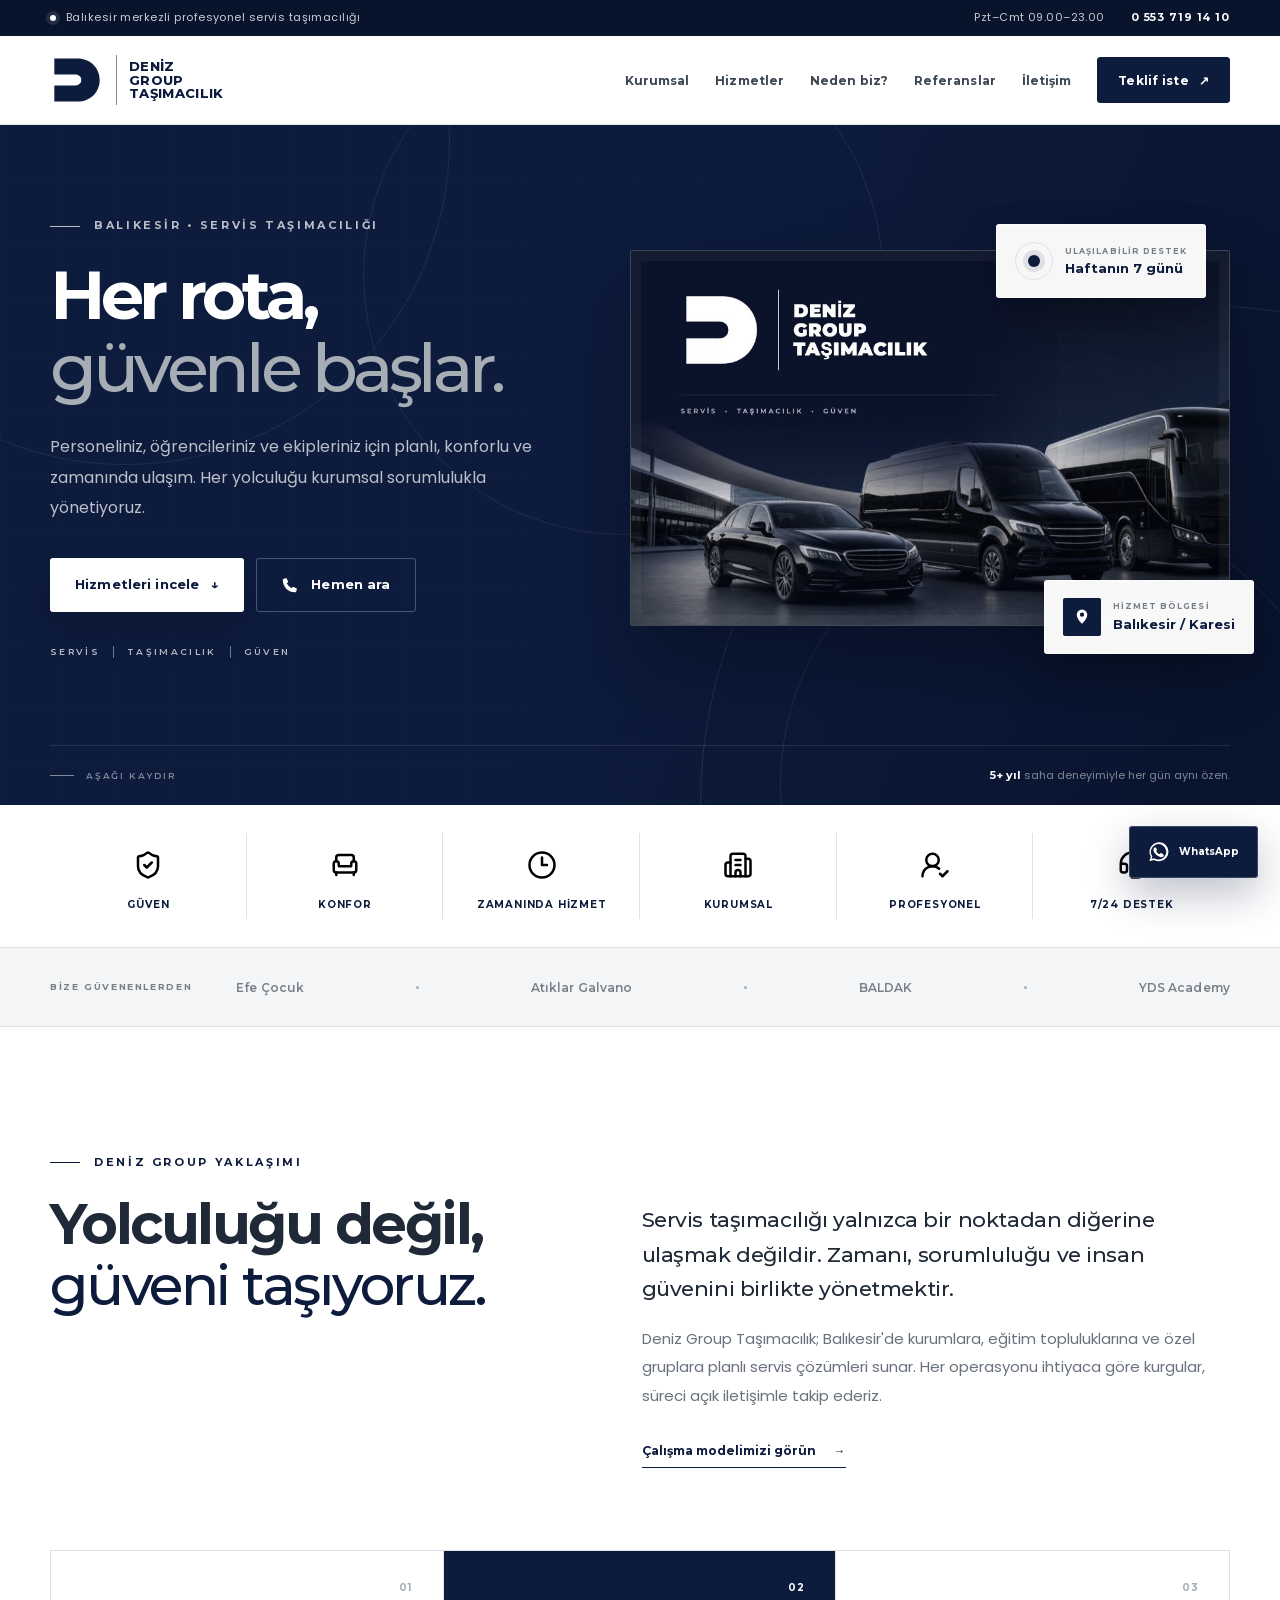
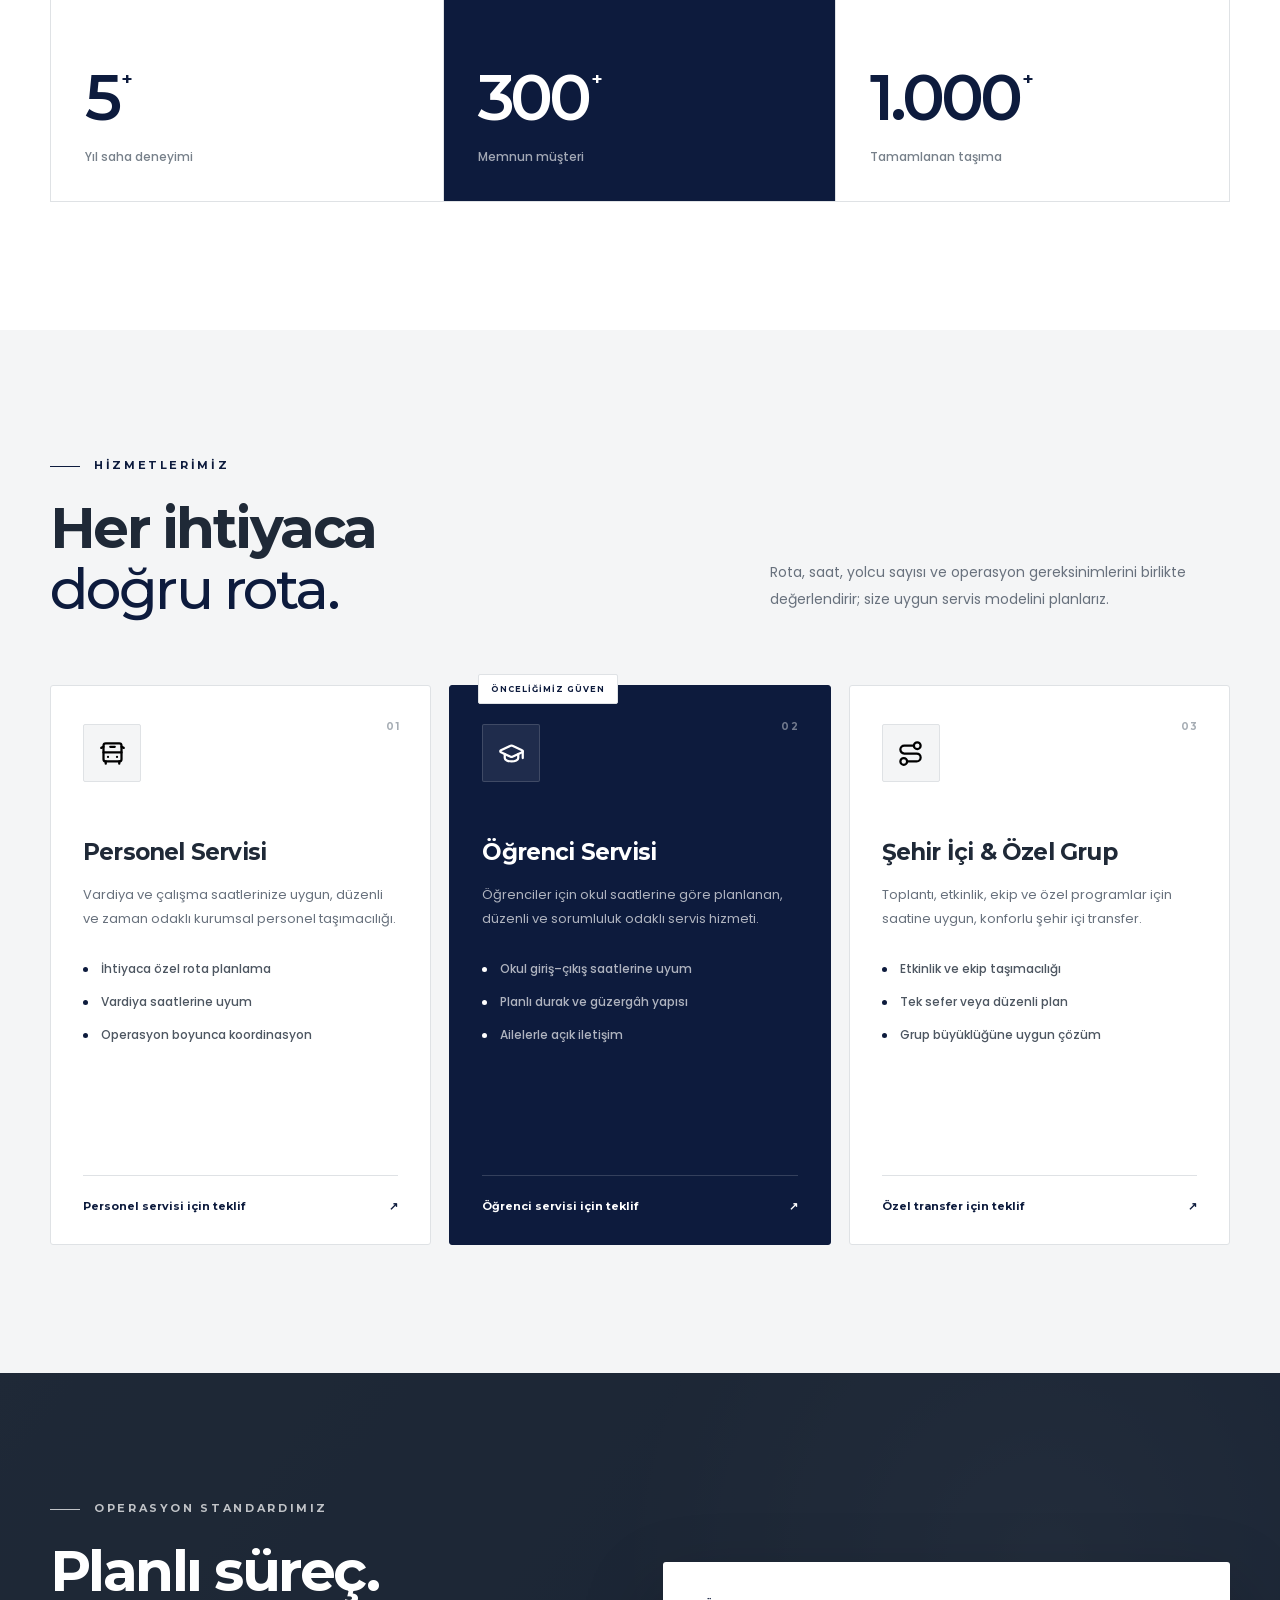
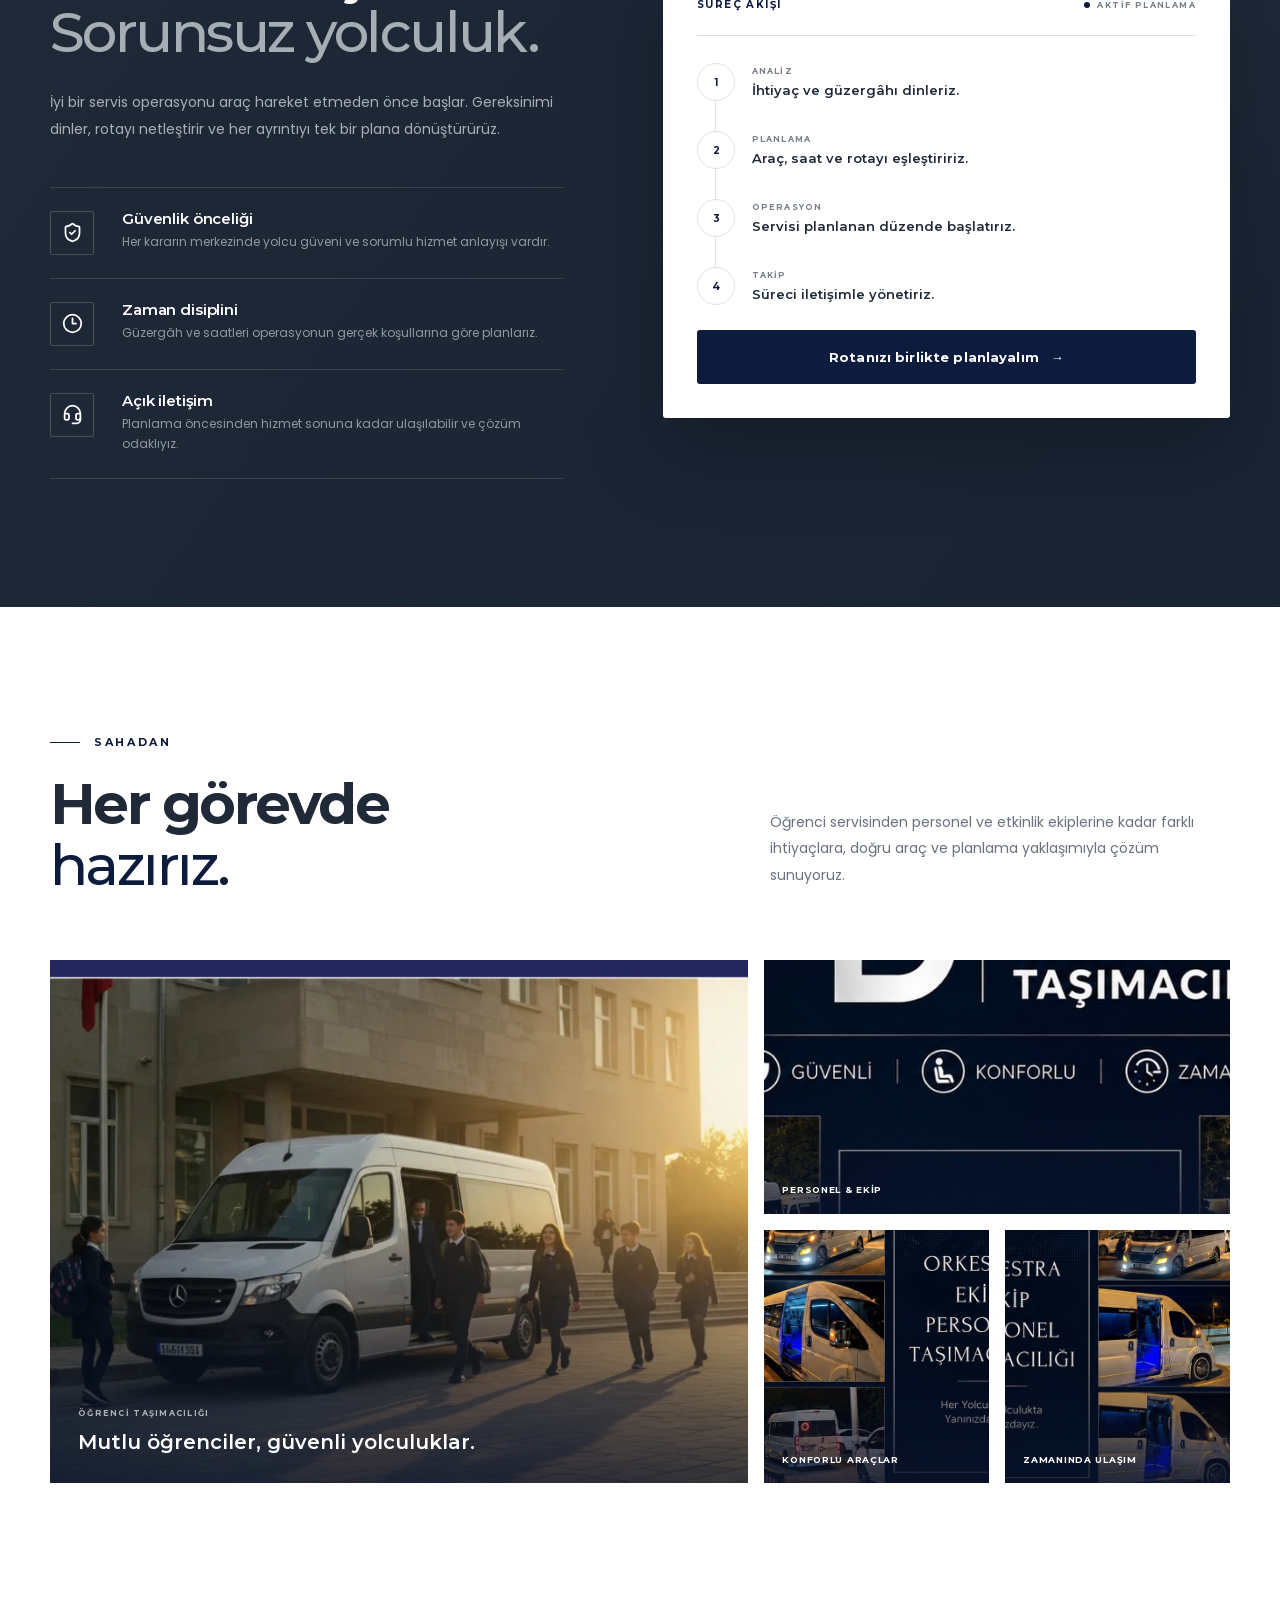
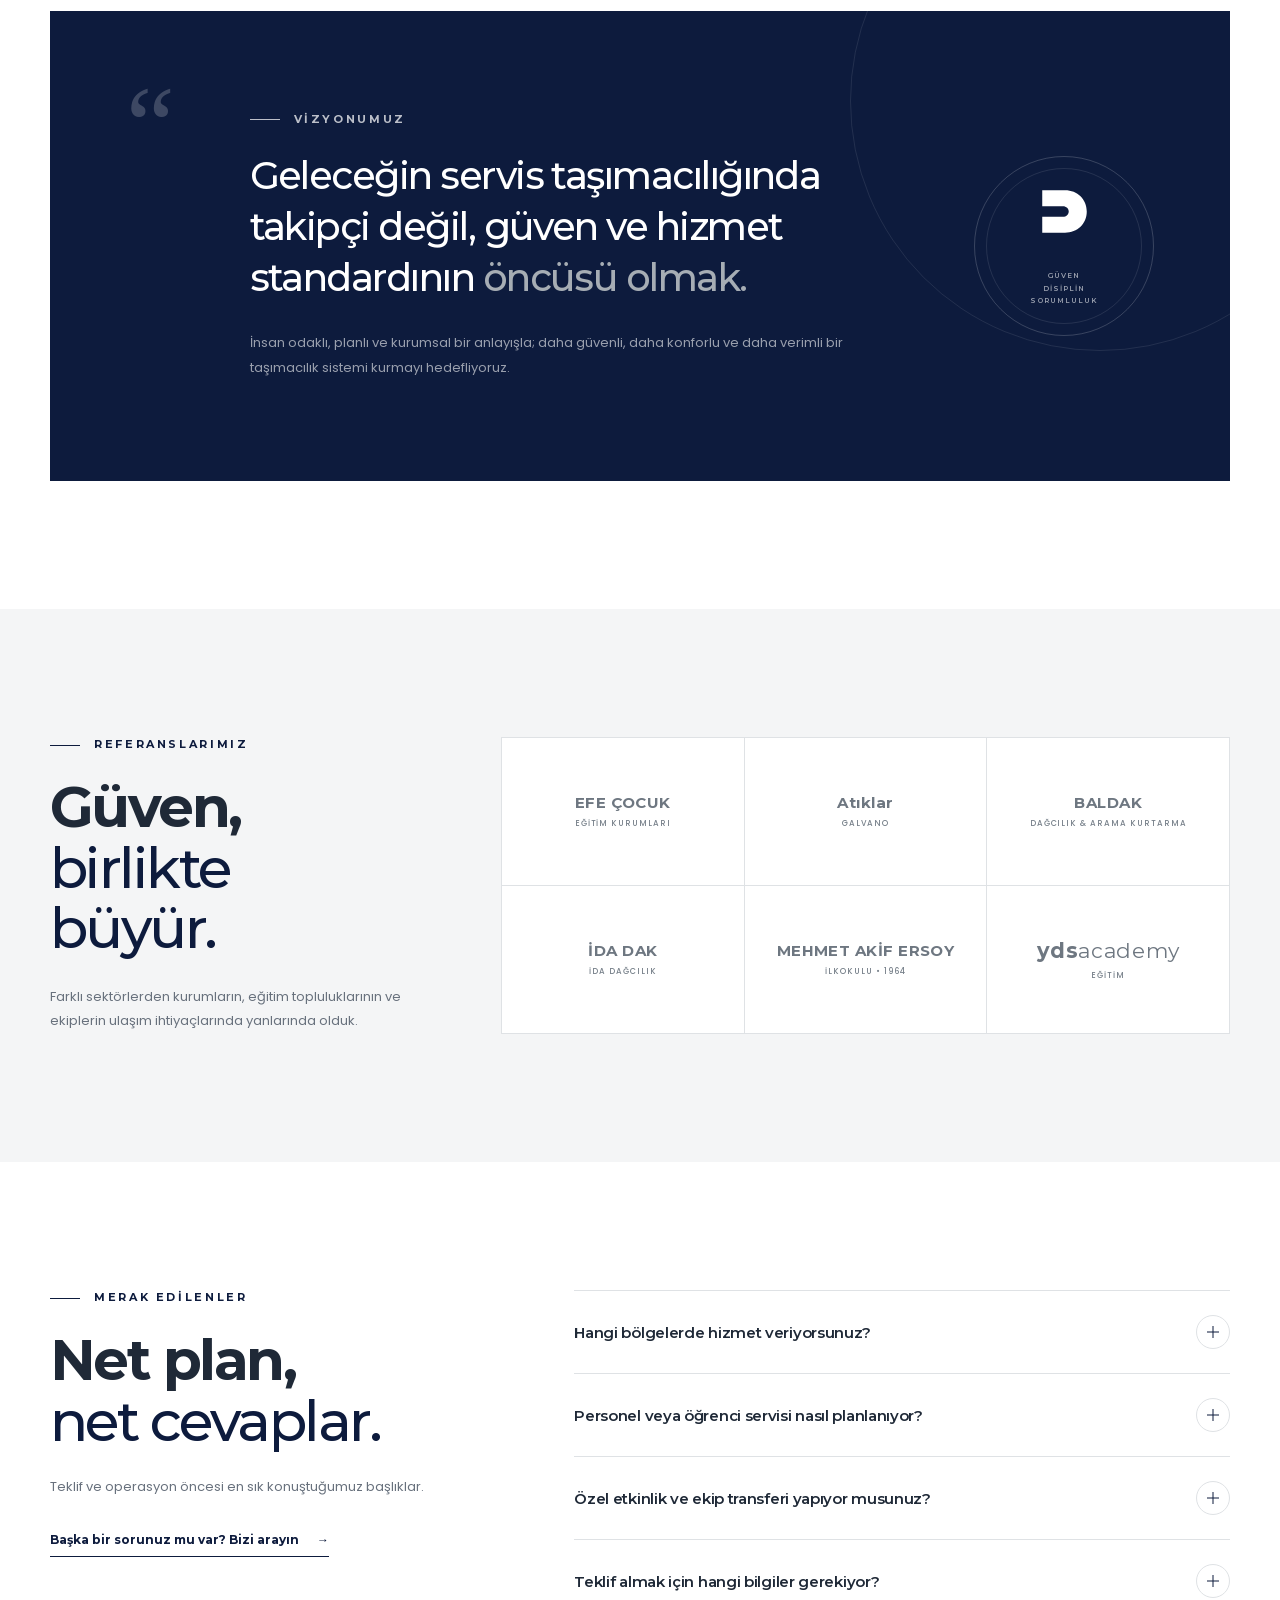
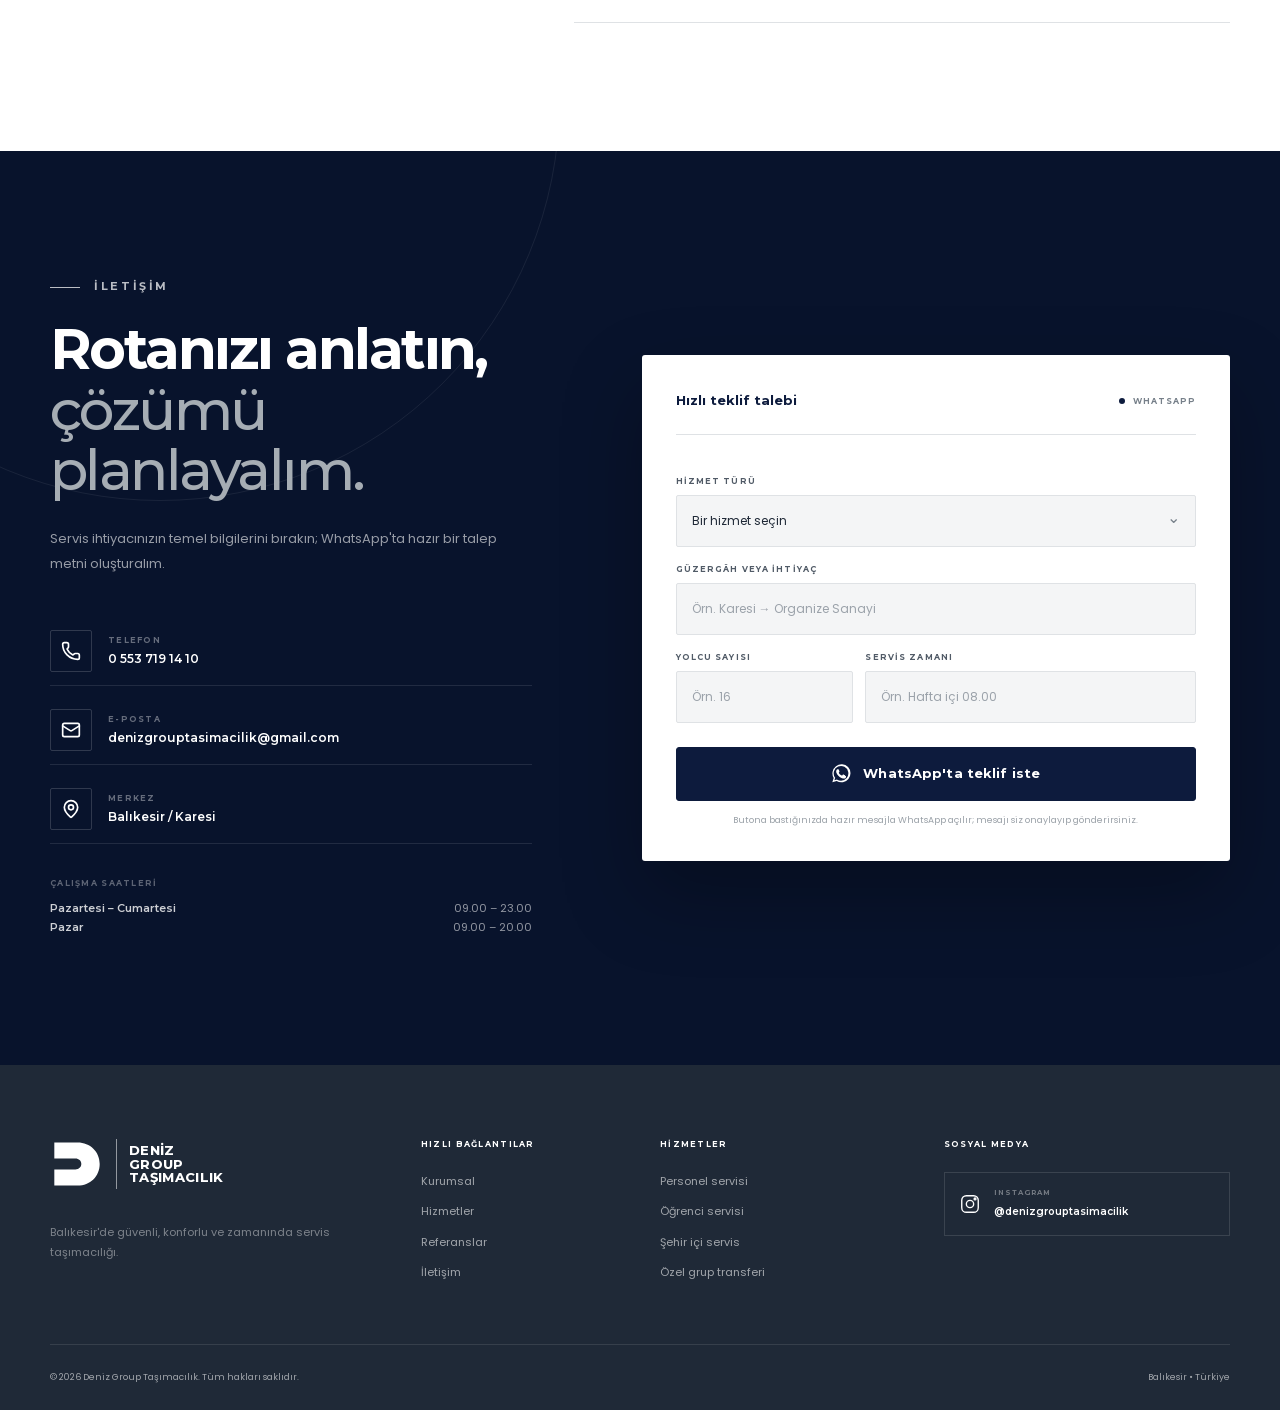
==== commit 5fb643b4: "Apply official Deniz Group logo lockup" ====
--- a/index.html
+++ b/index.html
@@ -9,9 +9,9 @@
     <meta name="theme-color" content="#0D1B3D">
     <meta name="color-scheme" content="light">
     <link rel="canonical" href="https://mahalledensofrana.com.tr/">
-    <link rel="icon" href="assets/favicon.svg" type="image/svg+xml">
+    <link rel="icon" href="assets/favicon-v2.svg" type="image/svg+xml">
     <link rel="manifest" href="site.webmanifest">
-    <link rel="preload" as="image" href="assets/brand-board.jpg" fetchpriority="high">
+    <link rel="preload" as="image" href="assets/og-deniz-group-v3.jpg" fetchpriority="high">
     <link rel="preload" as="font" href="assets/fonts/montserrat-latin.woff2" type="font/woff2" crossorigin>
     <link rel="preload" as="font" href="assets/fonts/poppins-400-latin.woff2" type="font/woff2" crossorigin>
     <link rel="stylesheet" href="brand.css">
@@ -23,14 +23,14 @@
     <meta property="og:title" content="Her rota, güvenle başlar. | Deniz Group Taşımacılık">
     <meta property="og:description" content="Balıkesir'de personel, öğrenci ve şehir içi servis taşımacılığında profesyonel çözüm ortağınız.">
     <meta property="og:url" content="https://mahalledensofrana.com.tr/">
-    <meta property="og:image" content="https://mahalledensofrana.com.tr/assets/og-deniz-group-v2.jpg">
+    <meta property="og:image" content="https://mahalledensofrana.com.tr/assets/og-deniz-group-v3.jpg">
     <meta property="og:image:width" content="1200">
     <meta property="og:image:height" content="630">
     <meta property="og:image:alt" content="Deniz Group Taşımacılık araç filosu">
     <meta name="twitter:card" content="summary_large_image">
     <meta name="twitter:title" content="Deniz Group Taşımacılık">
     <meta name="twitter:description" content="Güvenli, konforlu ve zamanında ulaşım.">
-    <meta name="twitter:image" content="https://mahalledensofrana.com.tr/assets/og-deniz-group-v2.jpg">
+    <meta name="twitter:image" content="https://mahalledensofrana.com.tr/assets/og-deniz-group-v3.jpg">
 
     <script type="application/ld+json">
       {
@@ -39,7 +39,7 @@
         "name": "Deniz Group Taşımacılık",
         "description": "Balıkesir'de personel, öğrenci, şehir içi ve özel grup servis taşımacılığı hizmetleri.",
         "url": "https://mahalledensofrana.com.tr/",
-        "image": "https://mahalledensofrana.com.tr/assets/og-deniz-group-v2.jpg",
+        "image": "https://mahalledensofrana.com.tr/assets/og-deniz-group-v3.jpg",
         "telephone": "+90 553 719 14 10",
         "email": "denizgrouptasimacilik@gmail.com",
         "address": {
@@ -94,9 +94,11 @@
           <svg class="brand-mark" viewBox="0 0 100 100" aria-hidden="true">
             <path d="M8 10h43c23.5 0 41 17.1 41 40S74.5 90 51 90H8V60h39c6.4 0 11-4.3 11-10s-4.6-10-11-10H8V10Z"/>
           </svg>
+          <span class="brand-divider" aria-hidden="true"></span>
           <span class="brand-type">
             <strong>DENİZ</strong>
-            <span>GROUP</span>
+            <strong>GROUP</strong>
+            <strong>TAŞIMACILIK</strong>
           </span>
         </a>
 
@@ -146,7 +148,7 @@
 
           <div class="hero-visual" data-reveal data-reveal-delay="120">
             <div class="hero-image-wrap">
-              <img src="assets/brand-board.jpg" width="905" height="1280" alt="Deniz Group kurumsal kimliğinde servis araçları" fetchpriority="high">
+              <img src="assets/og-deniz-group-v3.jpg" width="1200" height="630" alt="Deniz Group Taşımacılık kurumsal araç filosu" fetchpriority="high">
               <div class="hero-image-shade" aria-hidden="true"></div>
             </div>
 
@@ -538,7 +540,8 @@
         <div class="footer-brand">
           <a class="brand brand-light" href="#baslangic" aria-label="Deniz Group Taşımacılık ana sayfa">
             <svg class="brand-mark" viewBox="0 0 100 100" aria-hidden="true"><path d="M8 10h43c23.5 0 41 17.1 41 40S74.5 90 51 90H8V60h39c6.4 0 11-4.3 11-10s-4.6-10-11-10H8V10Z"/></svg>
-            <span class="brand-type"><strong>DENİZ</strong><span>GROUP</span></span>
+            <span class="brand-divider" aria-hidden="true"></span>
+            <span class="brand-type"><strong>DENİZ</strong><strong>GROUP</strong><strong>TAŞIMACILIK</strong></span>
           </a>
           <p>Balıkesir'de güvenli, konforlu ve zamanında servis taşımacılığı.</p>
         </div>
--- a/brand.css
+++ b/brand.css
@@ -303,44 +303,42 @@
   min-width: max-content;
   display: inline-flex;
   align-items: center;
-  gap: 13px;
+  gap: 12px;
   color: var(--navy);
 }
 
 .brand-mark {
-  width: 48px;
-  height: 48px;
+  width: 54px;
+  height: 54px;
+  flex: 0 0 auto;
   color: currentColor;
   fill: currentColor;
 }
 
+.brand-divider {
+  width: 1px;
+  height: 50px;
+  flex: 0 0 auto;
+  background: currentColor;
+  opacity: 0.52;
+}
+
 .brand-type {
-  min-width: 132px;
   display: flex;
   flex-direction: column;
-  align-items: center;
+  align-items: flex-start;
+  gap: 1px;
   color: currentColor;
-  line-height: 1;
+  line-height: 0.98;
   text-transform: uppercase;
 }
 
 .brand-type strong {
-  width: 100%;
-  padding-bottom: 5px;
   color: currentColor;
-  border-bottom: 1.5px solid currentColor;
-  font-size: 22px;
-  font-weight: 700;
-  letter-spacing: 0.15em;
-  text-align: center;
-}
-
-.brand-type > span {
-  margin-top: 5px;
-  font-size: 8px;
-  font-weight: 600;
-  letter-spacing: 0.56em;
-  text-indent: 0.56em;
+  font-size: 13px;
+  font-weight: 750;
+  letter-spacing: 0.025em;
+  white-space: nowrap;
 }
 
 .main-nav {
@@ -668,7 +666,7 @@
   width: 100%;
   height: 100%;
   object-fit: cover;
-  object-position: center top;
+  object-position: left center;
 }
 
 .hero-image-shade {
@@ -722,7 +720,7 @@
 
 .hero-badge-service {
   top: -26px;
-  left: -22px;
+  right: 24px;
 }
 
 .badge-icon {
@@ -2410,6 +2408,27 @@
     max-width: 700px;
   }
 
+  .fleet-gallery {
+    grid-template-columns: 1fr;
+  }
+
+  .fleet-shots {
+    min-height: 0;
+    display: block;
+  }
+
+  .fleet-shot-one {
+    min-height: 0;
+    aspect-ratio: 16 / 10;
+    background-position: center;
+    background-size: cover;
+  }
+
+  .fleet-shot-two,
+  .fleet-shot-three {
+    display: none;
+  }
+
   .vision-card {
     padding: 62px 54px;
     grid-template-columns: 0.12fr 1fr;
@@ -2448,6 +2467,17 @@
   .footer-social {
     grid-column: 1 / -1;
   }
+
+  .floating-whatsapp {
+    width: 52px;
+    padding: 0;
+    justify-content: center;
+    border-radius: 50%;
+  }
+
+  .floating-whatsapp span {
+    display: none;
+  }
 }
 
 @media (max-width: 720px) {
@@ -2477,24 +2507,21 @@
   }
 
   .brand {
-    gap: 9px;
+    gap: 8px;
   }
 
   .brand-mark {
-    width: 42px;
-    height: 42px;
-  }
-
-  .brand-type {
-    min-width: 112px;
+    width: 44px;
+    height: 44px;
+  }
+
+  .brand-divider {
+    height: 41px;
   }
 
   .brand-type strong {
-    font-size: 18px;
-  }
-
-  .brand-type > span {
-    font-size: 7px;
+    font-size: 10px;
+    letter-spacing: 0.02em;
   }
 
   .hero-grid {
@@ -2527,6 +2554,8 @@
 
   .hero-visual {
     width: 100%;
+    display: flex;
+    flex-direction: column;
   }
 
   .hero-image-wrap {
@@ -2539,13 +2568,13 @@
   }
 
   .hero-badge-location {
-    right: -8px;
-    bottom: -28px;
+    position: static;
+    align-self: flex-end;
+    margin-top: 12px;
   }
 
   .hero-badge-service {
-    top: -26px;
-    left: -8px;
+    display: none;
   }
 
   .hero-badge strong {
@@ -2678,11 +2707,20 @@
   }
 
   .fleet-main {
-    aspect-ratio: 4 / 3;
+    aspect-ratio: 6 / 5;
+  }
+
+  .fleet-main img {
+    object-position: 50% 50%;
   }
 
   .fleet-shots {
-    min-height: 430px;
+    min-height: 0;
+  }
+
+  .fleet-shot-one {
+    min-height: 0;
+    aspect-ratio: 1 / 1;
   }
 
   .fleet-main figcaption {
@@ -2808,8 +2846,7 @@
   }
 
   .hero-badge-location {
-    right: 8px;
-    bottom: -32px;
+    margin-top: 12px;
   }
 
   .standards-grid {
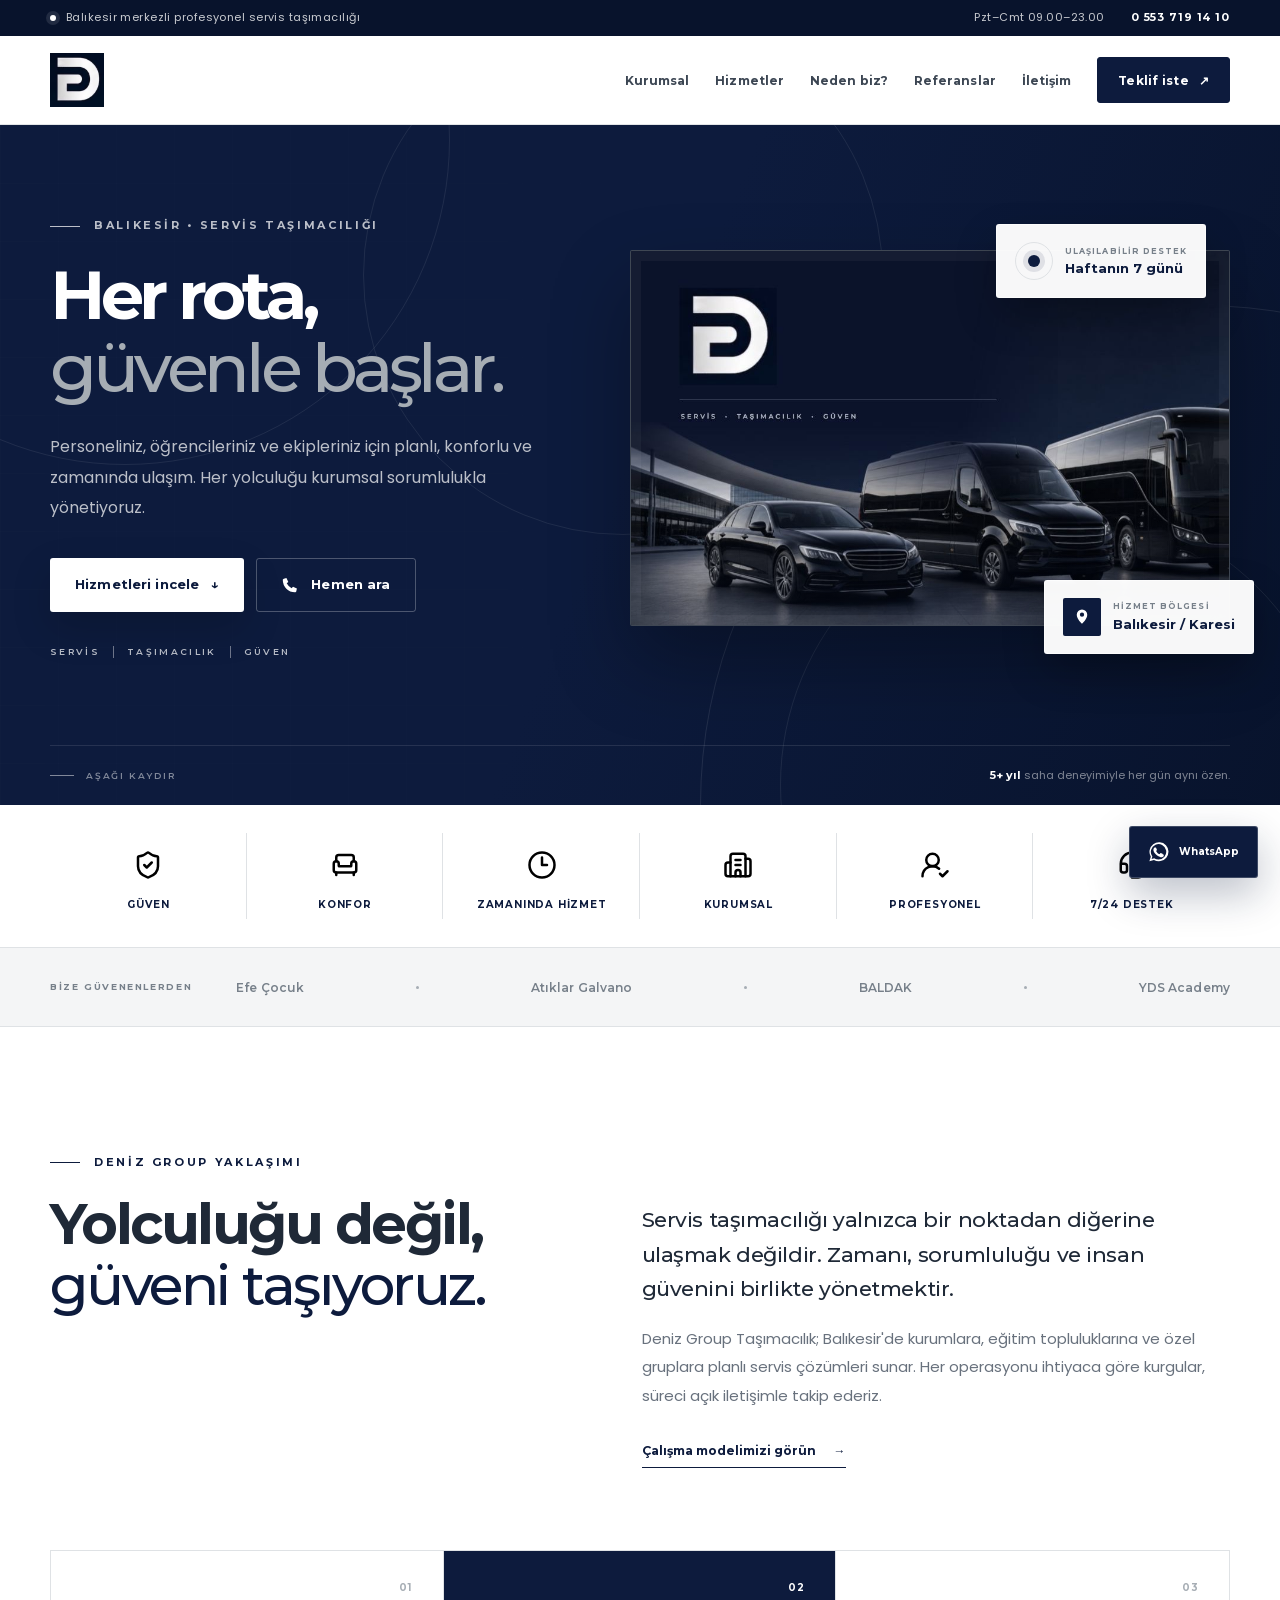
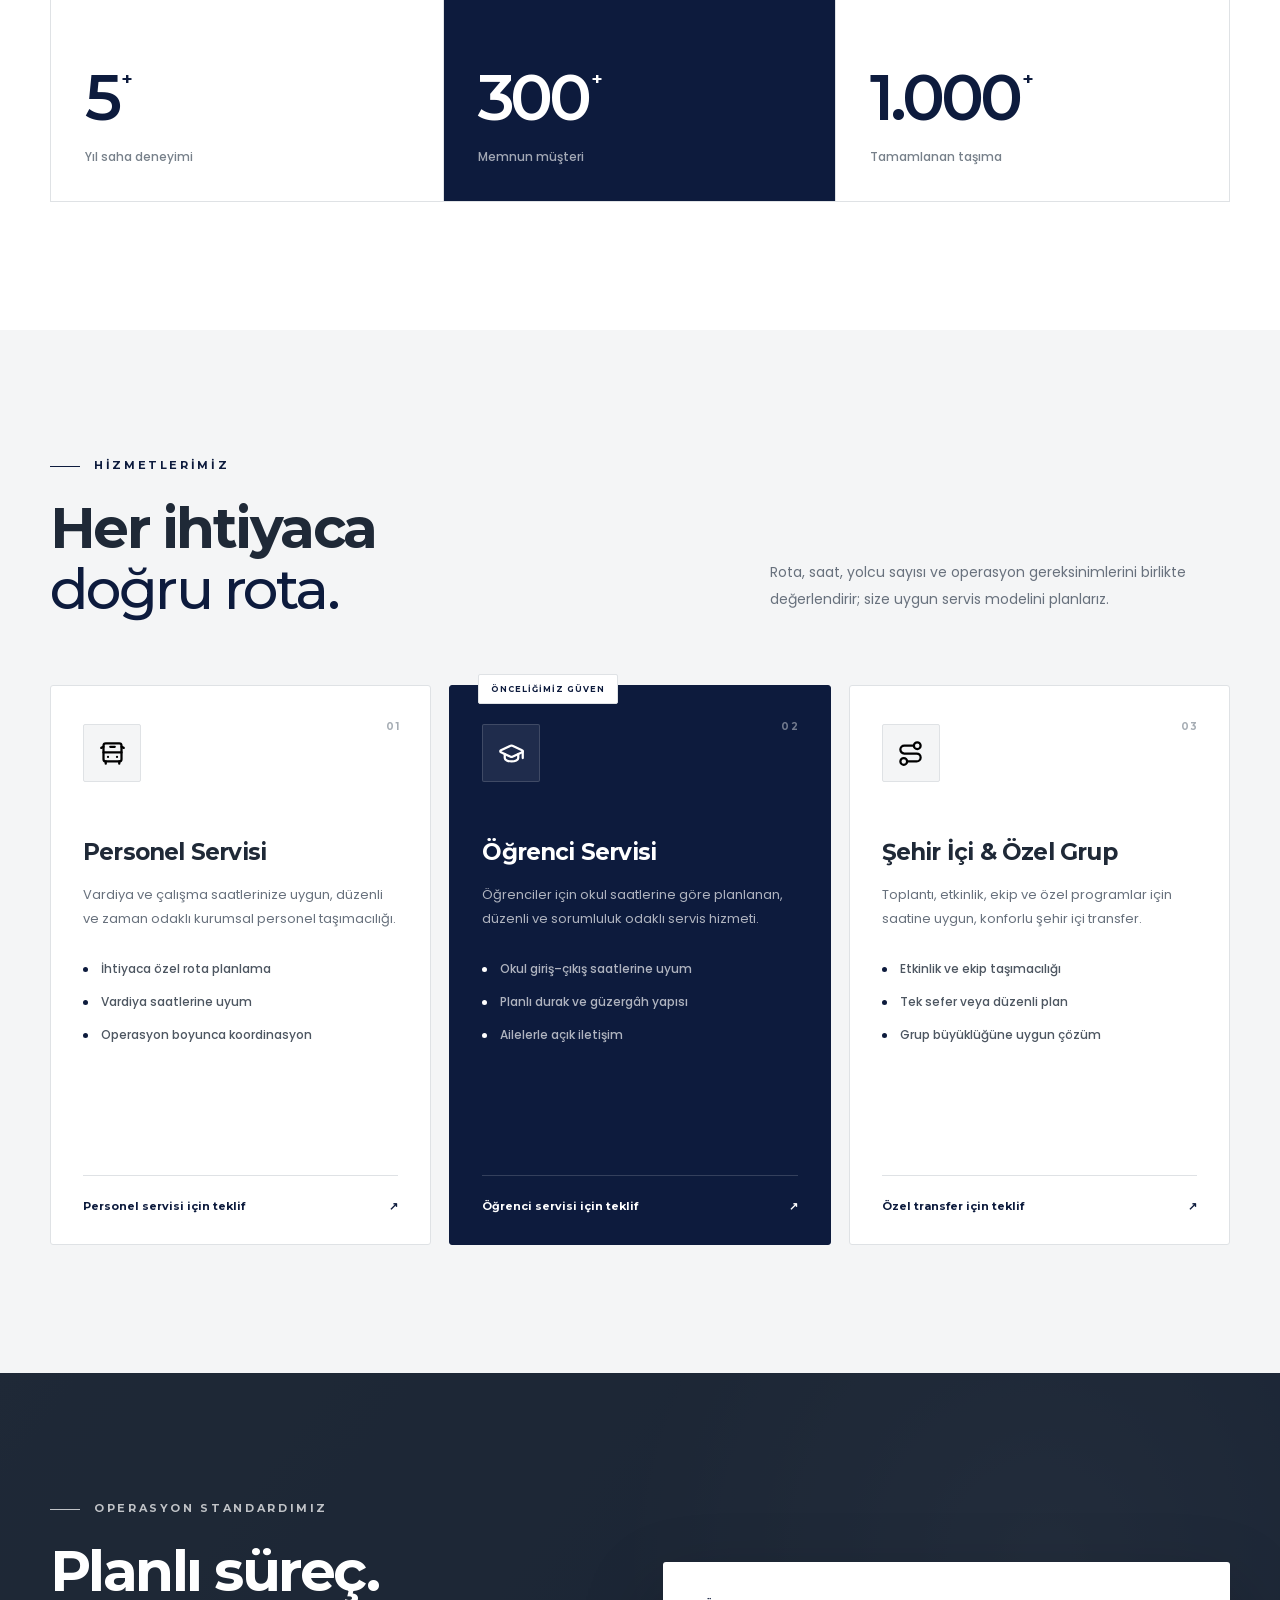
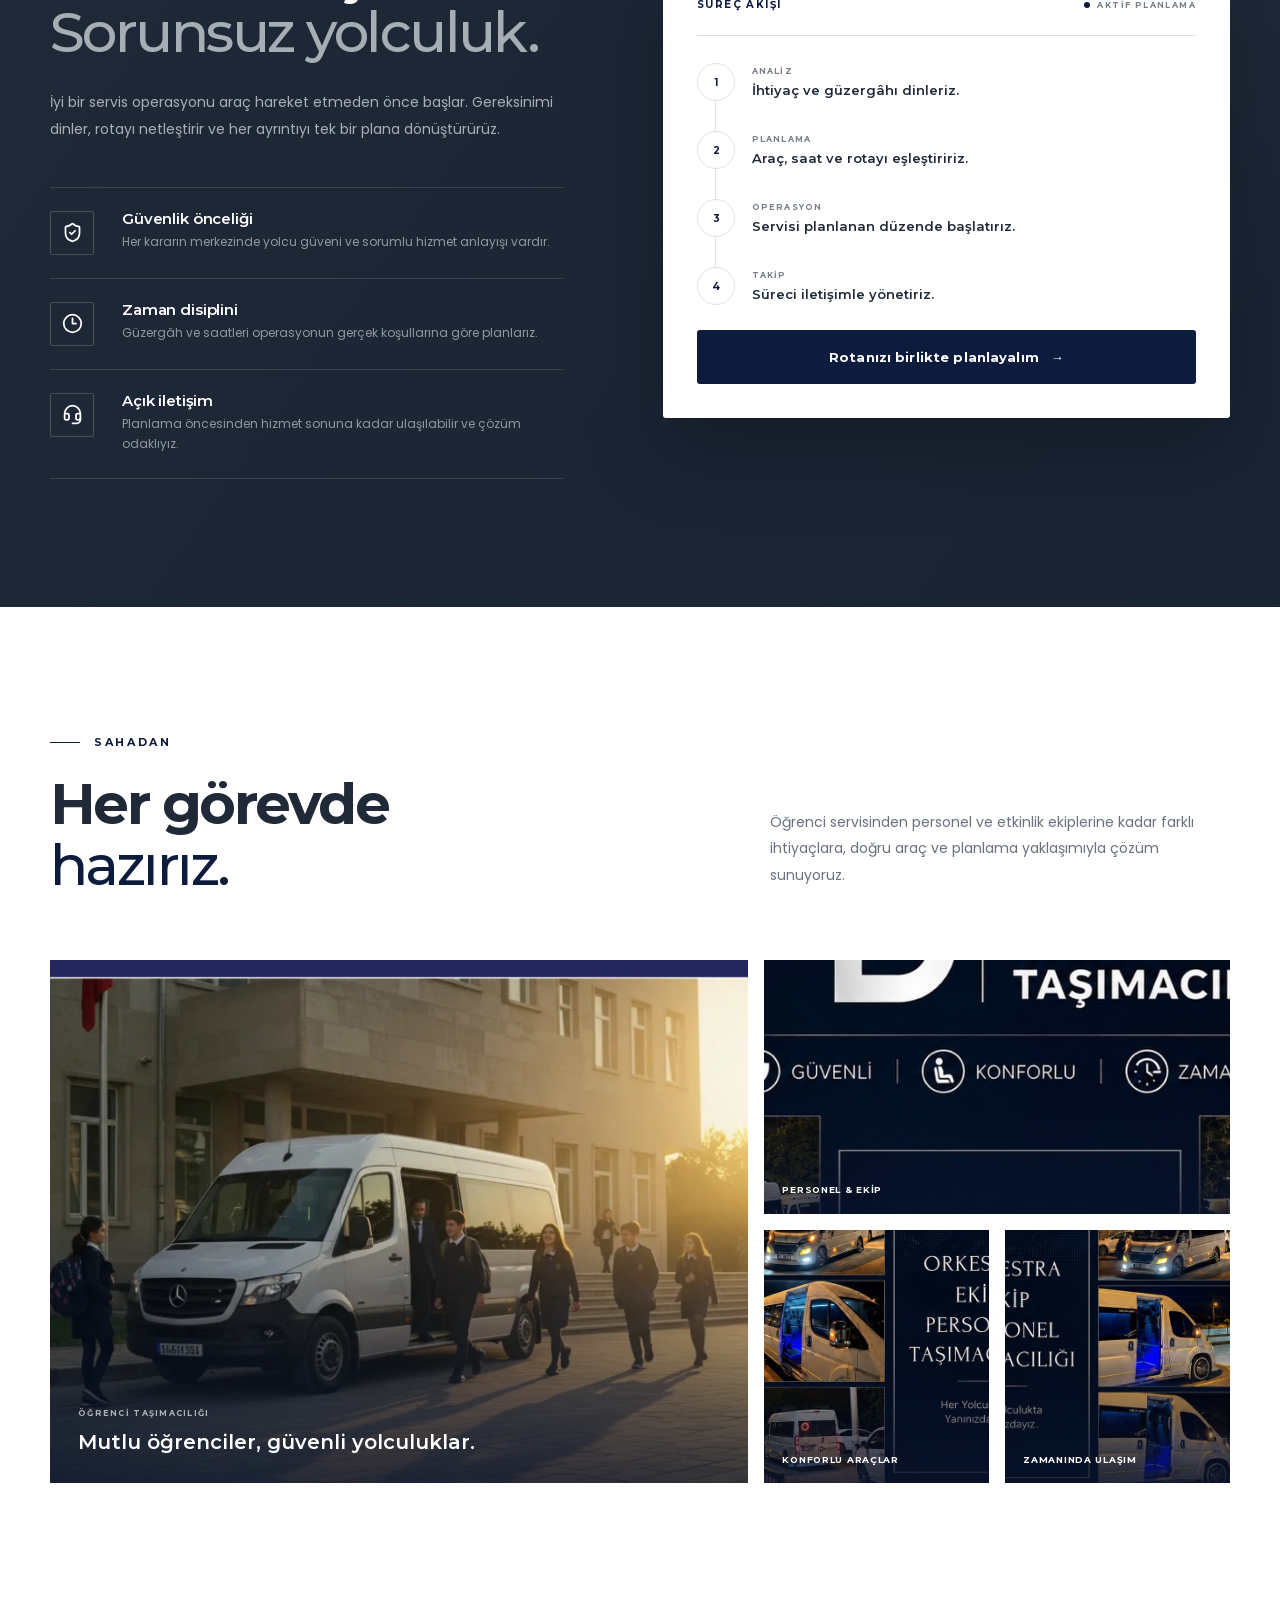
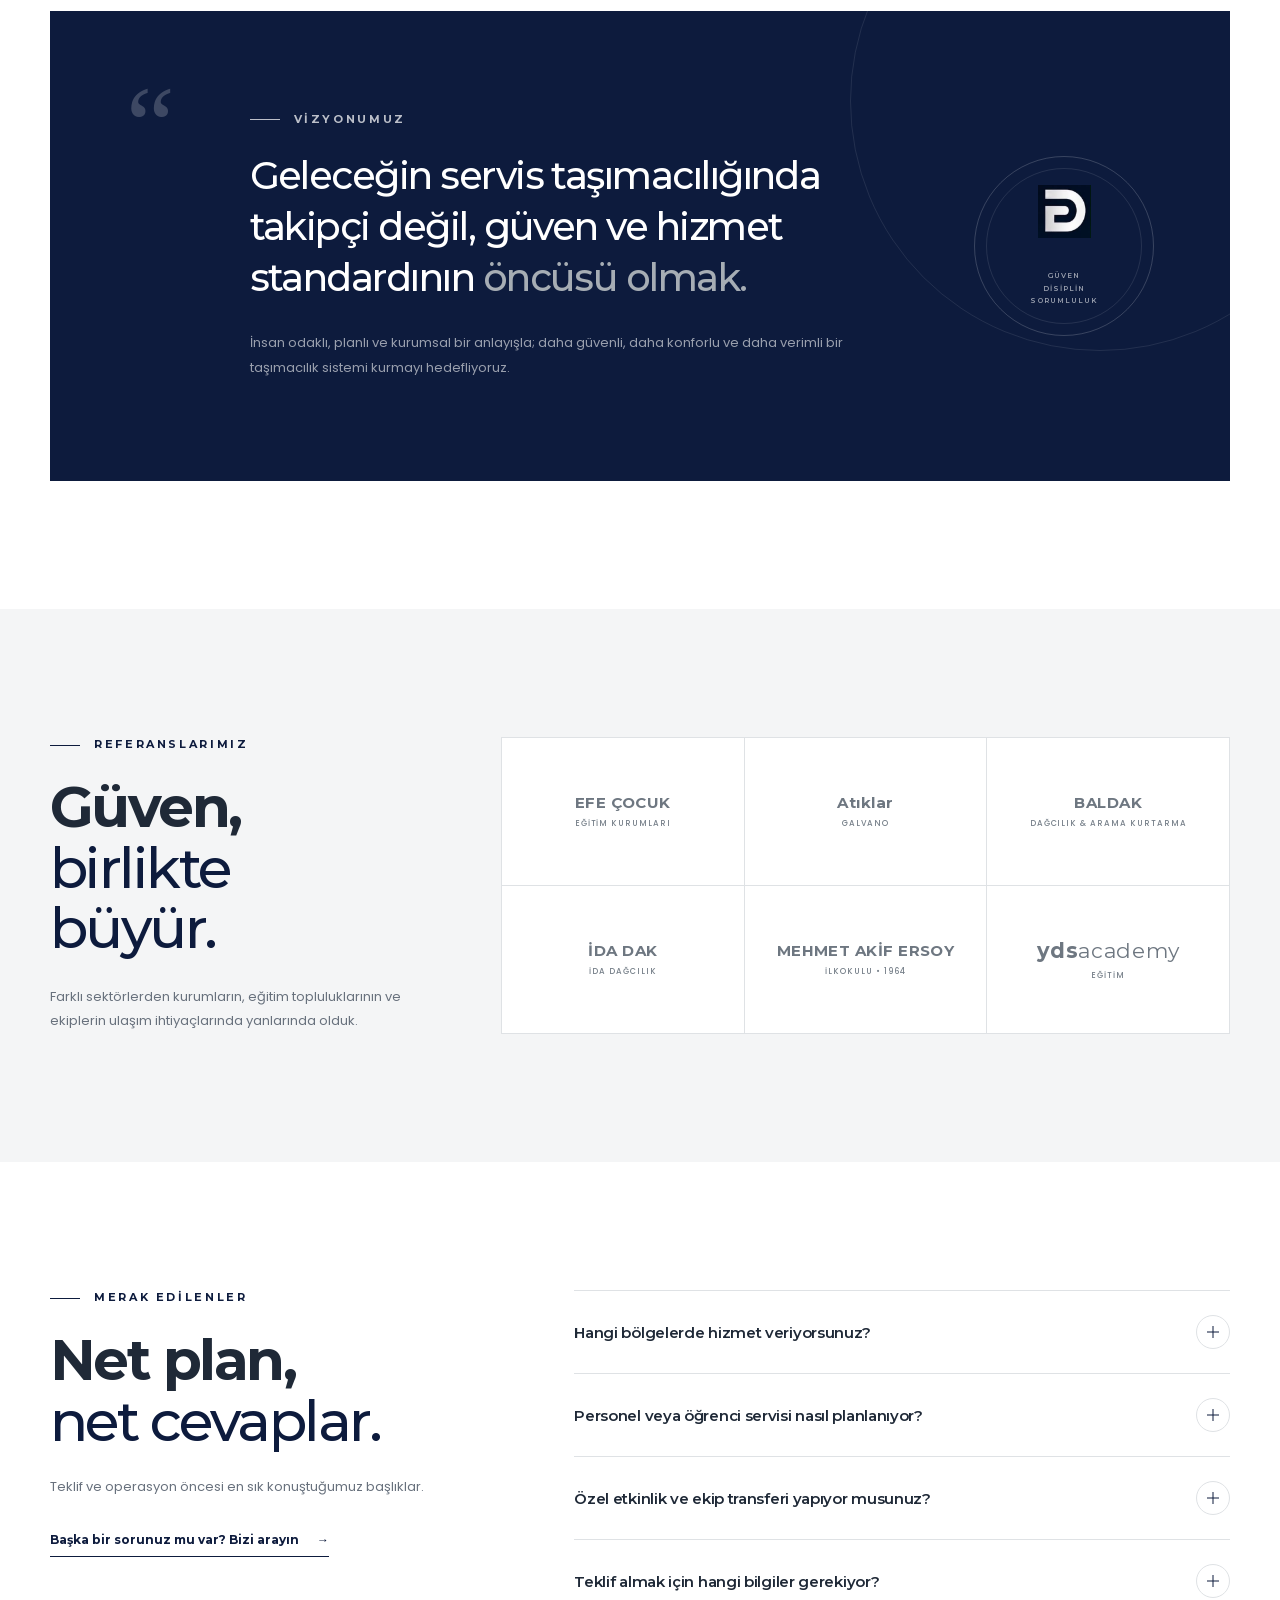
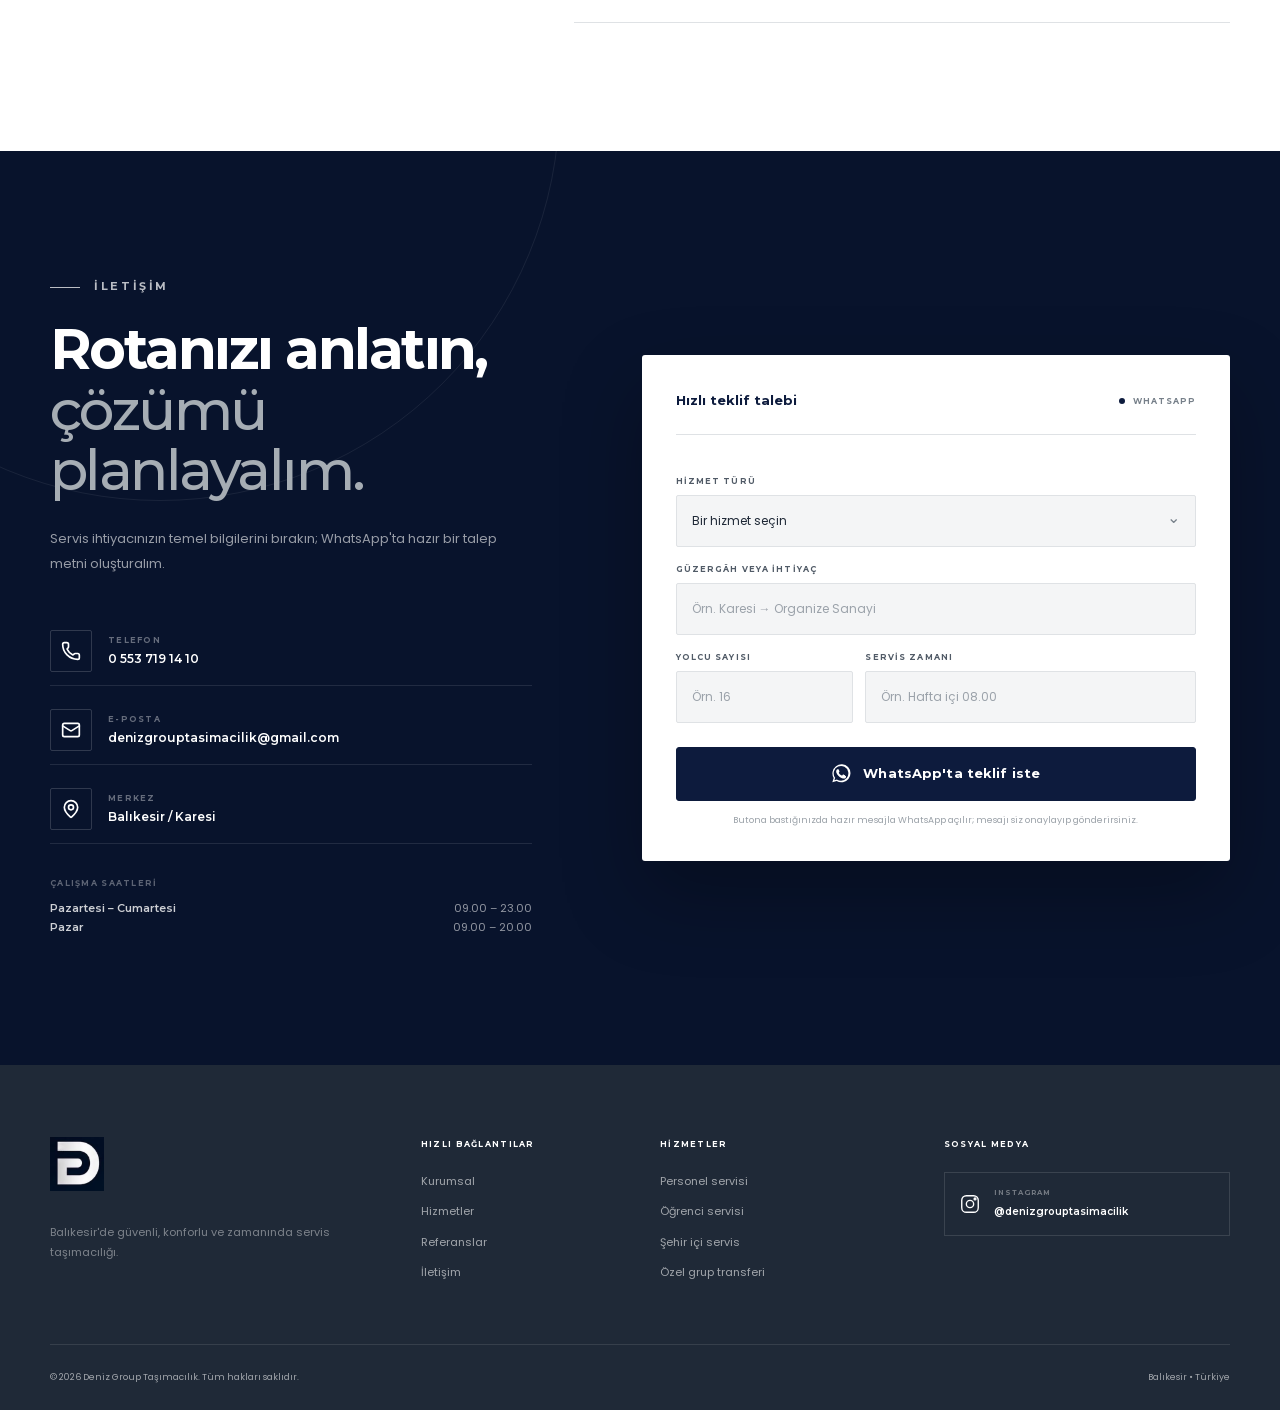
==== commit a3266daf: "Use supplied Deniz monogram everywhere" ====
--- a/index.html
+++ b/index.html
@@ -9,12 +9,12 @@
     <meta name="theme-color" content="#0D1B3D">
     <meta name="color-scheme" content="light">
     <link rel="canonical" href="https://mahalledensofrana.com.tr/">
-    <link rel="icon" href="assets/favicon-v2.svg" type="image/svg+xml">
+    <link rel="icon" href="assets/deniz-monogram.jpg" type="image/jpeg">
     <link rel="manifest" href="site.webmanifest">
-    <link rel="preload" as="image" href="assets/og-deniz-group-v3.jpg" fetchpriority="high">
+    <link rel="preload" as="image" href="assets/og-deniz-group-v4.jpg" fetchpriority="high">
     <link rel="preload" as="font" href="assets/fonts/montserrat-latin.woff2" type="font/woff2" crossorigin>
     <link rel="preload" as="font" href="assets/fonts/poppins-400-latin.woff2" type="font/woff2" crossorigin>
-    <link rel="stylesheet" href="brand.css">
+    <link rel="stylesheet" href="brand.css?v=4">
     <script defer src="script.js"></script>
 
     <meta property="og:type" content="website">
@@ -23,14 +23,14 @@
     <meta property="og:title" content="Her rota, güvenle başlar. | Deniz Group Taşımacılık">
     <meta property="og:description" content="Balıkesir'de personel, öğrenci ve şehir içi servis taşımacılığında profesyonel çözüm ortağınız.">
     <meta property="og:url" content="https://mahalledensofrana.com.tr/">
-    <meta property="og:image" content="https://mahalledensofrana.com.tr/assets/og-deniz-group-v3.jpg">
+    <meta property="og:image" content="https://mahalledensofrana.com.tr/assets/og-deniz-group-v4.jpg">
     <meta property="og:image:width" content="1200">
     <meta property="og:image:height" content="630">
     <meta property="og:image:alt" content="Deniz Group Taşımacılık araç filosu">
     <meta name="twitter:card" content="summary_large_image">
     <meta name="twitter:title" content="Deniz Group Taşımacılık">
     <meta name="twitter:description" content="Güvenli, konforlu ve zamanında ulaşım.">
-    <meta name="twitter:image" content="https://mahalledensofrana.com.tr/assets/og-deniz-group-v3.jpg">
+    <meta name="twitter:image" content="https://mahalledensofrana.com.tr/assets/og-deniz-group-v4.jpg">
 
     <script type="application/ld+json">
       {
@@ -39,7 +39,7 @@
         "name": "Deniz Group Taşımacılık",
         "description": "Balıkesir'de personel, öğrenci, şehir içi ve özel grup servis taşımacılığı hizmetleri.",
         "url": "https://mahalledensofrana.com.tr/",
-        "image": "https://mahalledensofrana.com.tr/assets/og-deniz-group-v3.jpg",
+        "image": "https://mahalledensofrana.com.tr/assets/og-deniz-group-v4.jpg",
         "telephone": "+90 553 719 14 10",
         "email": "denizgrouptasimacilik@gmail.com",
         "address": {
@@ -91,15 +91,7 @@
     <header class="site-header" data-header>
       <div class="container header-inner">
         <a class="brand" href="#baslangic" aria-label="Deniz Group Taşımacılık ana sayfa">
-          <svg class="brand-mark" viewBox="0 0 100 100" aria-hidden="true">
-            <path d="M8 10h43c23.5 0 41 17.1 41 40S74.5 90 51 90H8V60h39c6.4 0 11-4.3 11-10s-4.6-10-11-10H8V10Z"/>
-          </svg>
-          <span class="brand-divider" aria-hidden="true"></span>
-          <span class="brand-type">
-            <strong>DENİZ</strong>
-            <strong>GROUP</strong>
-            <strong>TAŞIMACILIK</strong>
-          </span>
+          <img class="brand-monogram" src="assets/deniz-monogram.jpg" width="178" height="176" alt="">
         </a>
 
         <button class="menu-toggle" type="button" aria-expanded="false" aria-controls="main-navigation" aria-label="Menüyü aç" data-menu-toggle>
@@ -148,7 +140,7 @@
 
           <div class="hero-visual" data-reveal data-reveal-delay="120">
             <div class="hero-image-wrap">
-              <img src="assets/og-deniz-group-v3.jpg" width="1200" height="630" alt="Deniz Group Taşımacılık kurumsal araç filosu" fetchpriority="high">
+              <img src="assets/og-deniz-group-v4.jpg" width="1200" height="630" alt="Deniz Group Taşımacılık kurumsal araç filosu" fetchpriority="high">
               <div class="hero-image-shade" aria-hidden="true"></div>
             </div>
 
@@ -407,9 +399,7 @@
             <p>İnsan odaklı, planlı ve kurumsal bir anlayışla; daha güvenli, daha konforlu ve daha verimli bir taşımacılık sistemi kurmayı hedefliyoruz.</p>
           </div>
           <div class="vision-seal" aria-label="Güven, disiplin, sorumluluk">
-            <svg viewBox="0 0 100 100" aria-hidden="true">
-              <path d="M8 10h43c23.5 0 41 17.1 41 40S74.5 90 51 90H8V60h39c6.4 0 11-4.3 11-10s-4.6-10-11-10H8V10Z"/>
-            </svg>
+            <img src="assets/deniz-monogram.jpg" width="178" height="176" alt="" aria-hidden="true">
             <span>Güven<br>Disiplin<br>Sorumluluk</span>
           </div>
         </div>
@@ -539,9 +529,7 @@
       <div class="container footer-main">
         <div class="footer-brand">
           <a class="brand brand-light" href="#baslangic" aria-label="Deniz Group Taşımacılık ana sayfa">
-            <svg class="brand-mark" viewBox="0 0 100 100" aria-hidden="true"><path d="M8 10h43c23.5 0 41 17.1 41 40S74.5 90 51 90H8V60h39c6.4 0 11-4.3 11-10s-4.6-10-11-10H8V10Z"/></svg>
-            <span class="brand-divider" aria-hidden="true"></span>
-            <span class="brand-type"><strong>DENİZ</strong><strong>GROUP</strong><strong>TAŞIMACILIK</strong></span>
+            <img class="brand-monogram" src="assets/deniz-monogram.jpg" width="178" height="176" alt="">
           </a>
           <p>Balıkesir'de güvenli, konforlu ve zamanında servis taşımacılığı.</p>
         </div>
--- a/brand.css
+++ b/brand.css
@@ -157,7 +157,6 @@
 strong,
 .button,
 .main-nav,
-.brand-type,
 .eyebrow {
   font-family: "Montserrat", Arial, sans-serif;
 }
@@ -303,42 +302,16 @@
   min-width: max-content;
   display: inline-flex;
   align-items: center;
-  gap: 12px;
   color: var(--navy);
 }
 
-.brand-mark {
+.brand-monogram {
   width: 54px;
   height: 54px;
   flex: 0 0 auto;
-  color: currentColor;
-  fill: currentColor;
-}
-
-.brand-divider {
-  width: 1px;
-  height: 50px;
-  flex: 0 0 auto;
-  background: currentColor;
-  opacity: 0.52;
-}
-
-.brand-type {
-  display: flex;
-  flex-direction: column;
-  align-items: flex-start;
-  gap: 1px;
-  color: currentColor;
-  line-height: 0.98;
-  text-transform: uppercase;
-}
-
-.brand-type strong {
-  color: currentColor;
-  font-size: 13px;
-  font-weight: 750;
-  letter-spacing: 0.025em;
-  white-space: nowrap;
+  display: block;
+  object-fit: cover;
+  object-position: left center;
 }
 
 .main-nav {
@@ -1605,11 +1578,11 @@
   border-radius: 50%;
 }
 
-.vision-seal svg {
+.vision-seal img {
   width: 53px;
   height: 53px;
-  color: var(--white);
-  fill: currentColor;
+  object-fit: cover;
+  object-position: left center;
 }
 
 .vision-seal span {
@@ -2506,22 +2479,9 @@
     gap: 0;
   }
 
-  .brand {
-    gap: 8px;
-  }
-
-  .brand-mark {
-    width: 44px;
-    height: 44px;
-  }
-
-  .brand-divider {
-    height: 41px;
-  }
-
-  .brand-type strong {
-    font-size: 10px;
-    letter-spacing: 0.02em;
+  .brand-monogram {
+    width: 48px;
+    height: 48px;
   }
 
   .hero-grid {
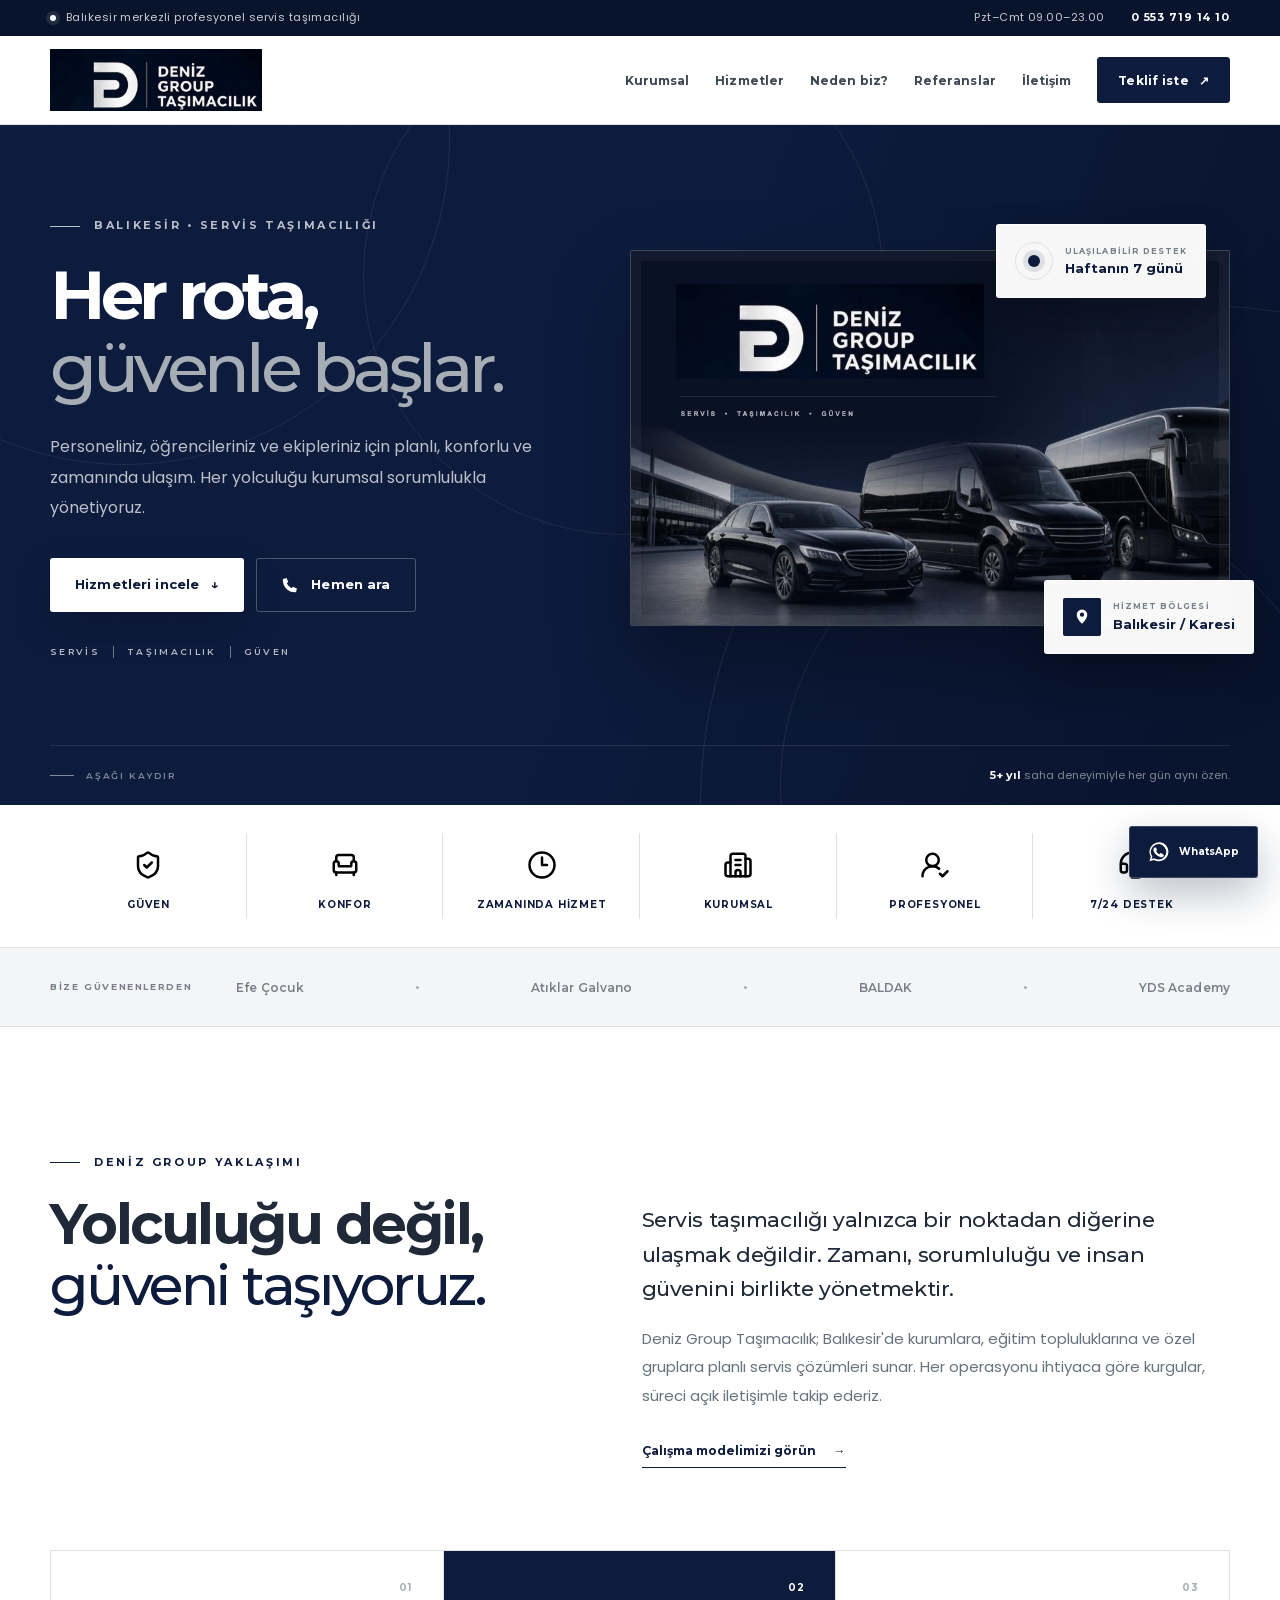
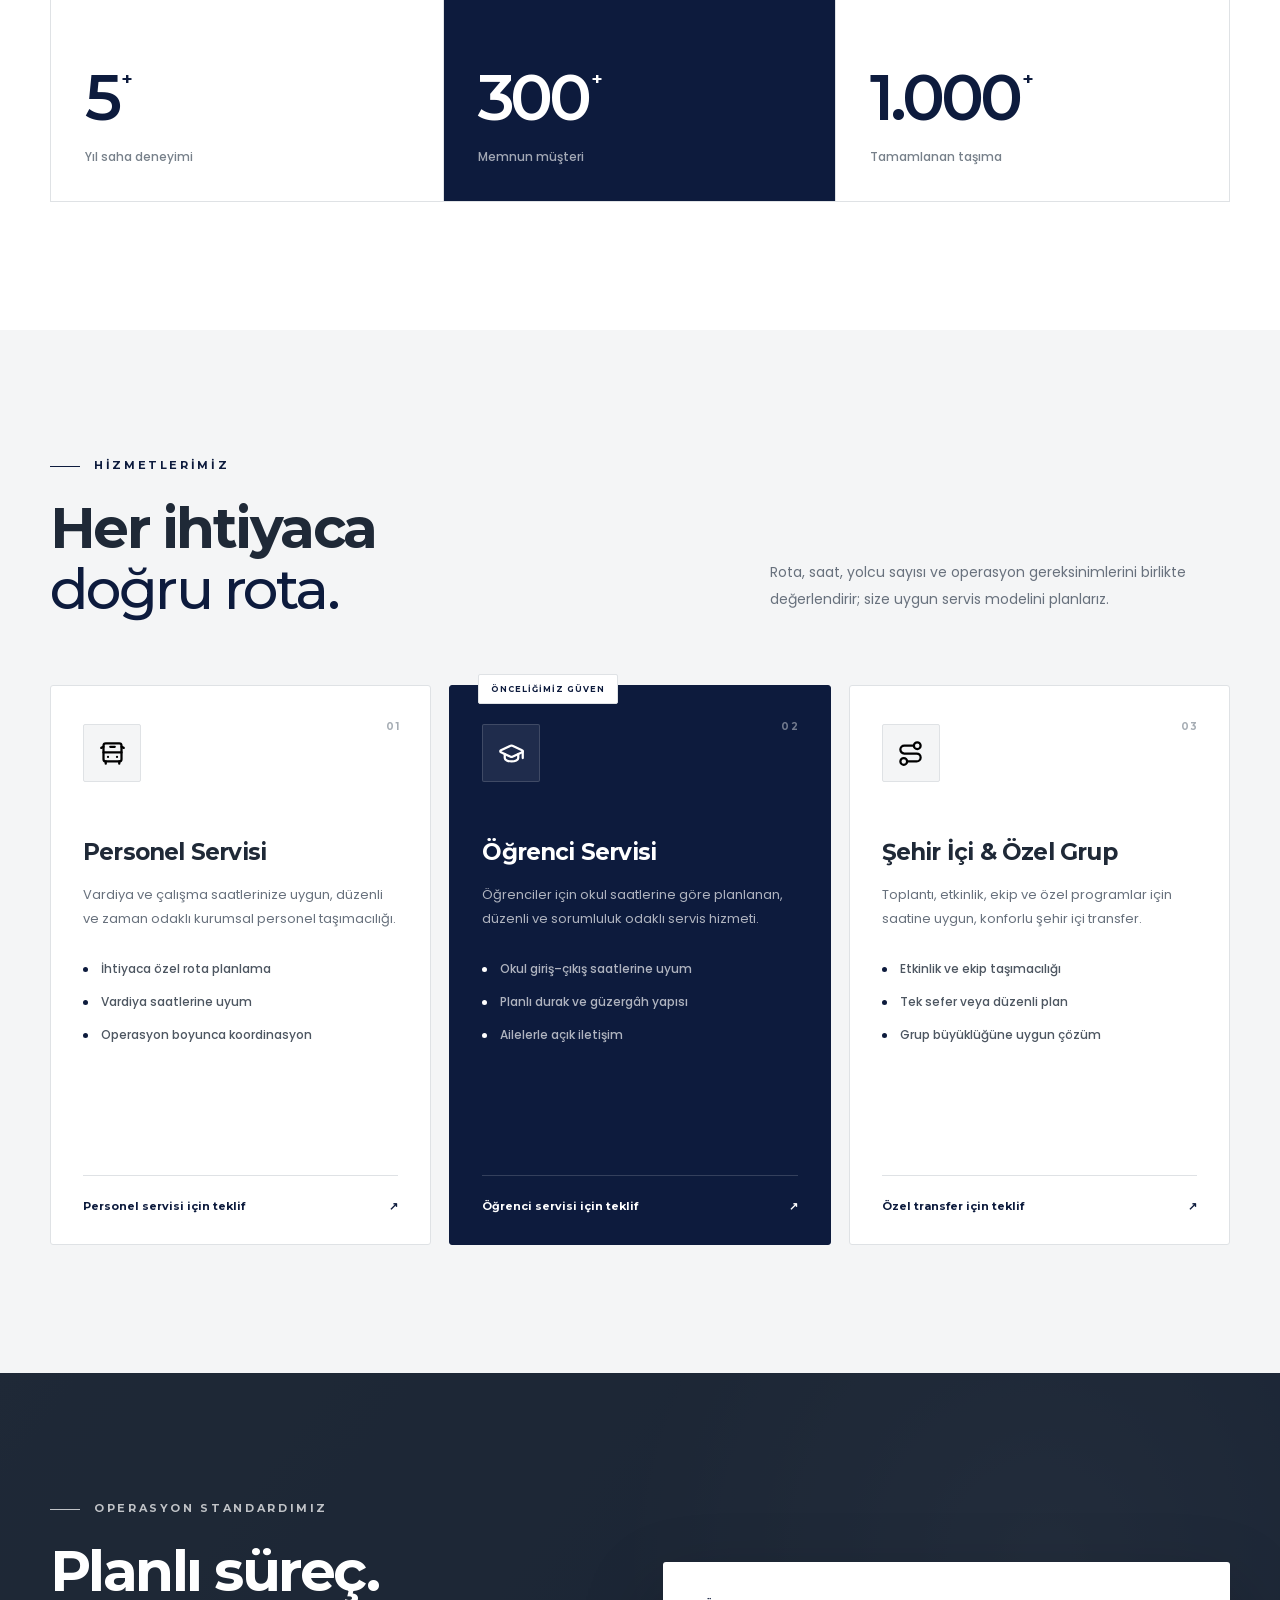
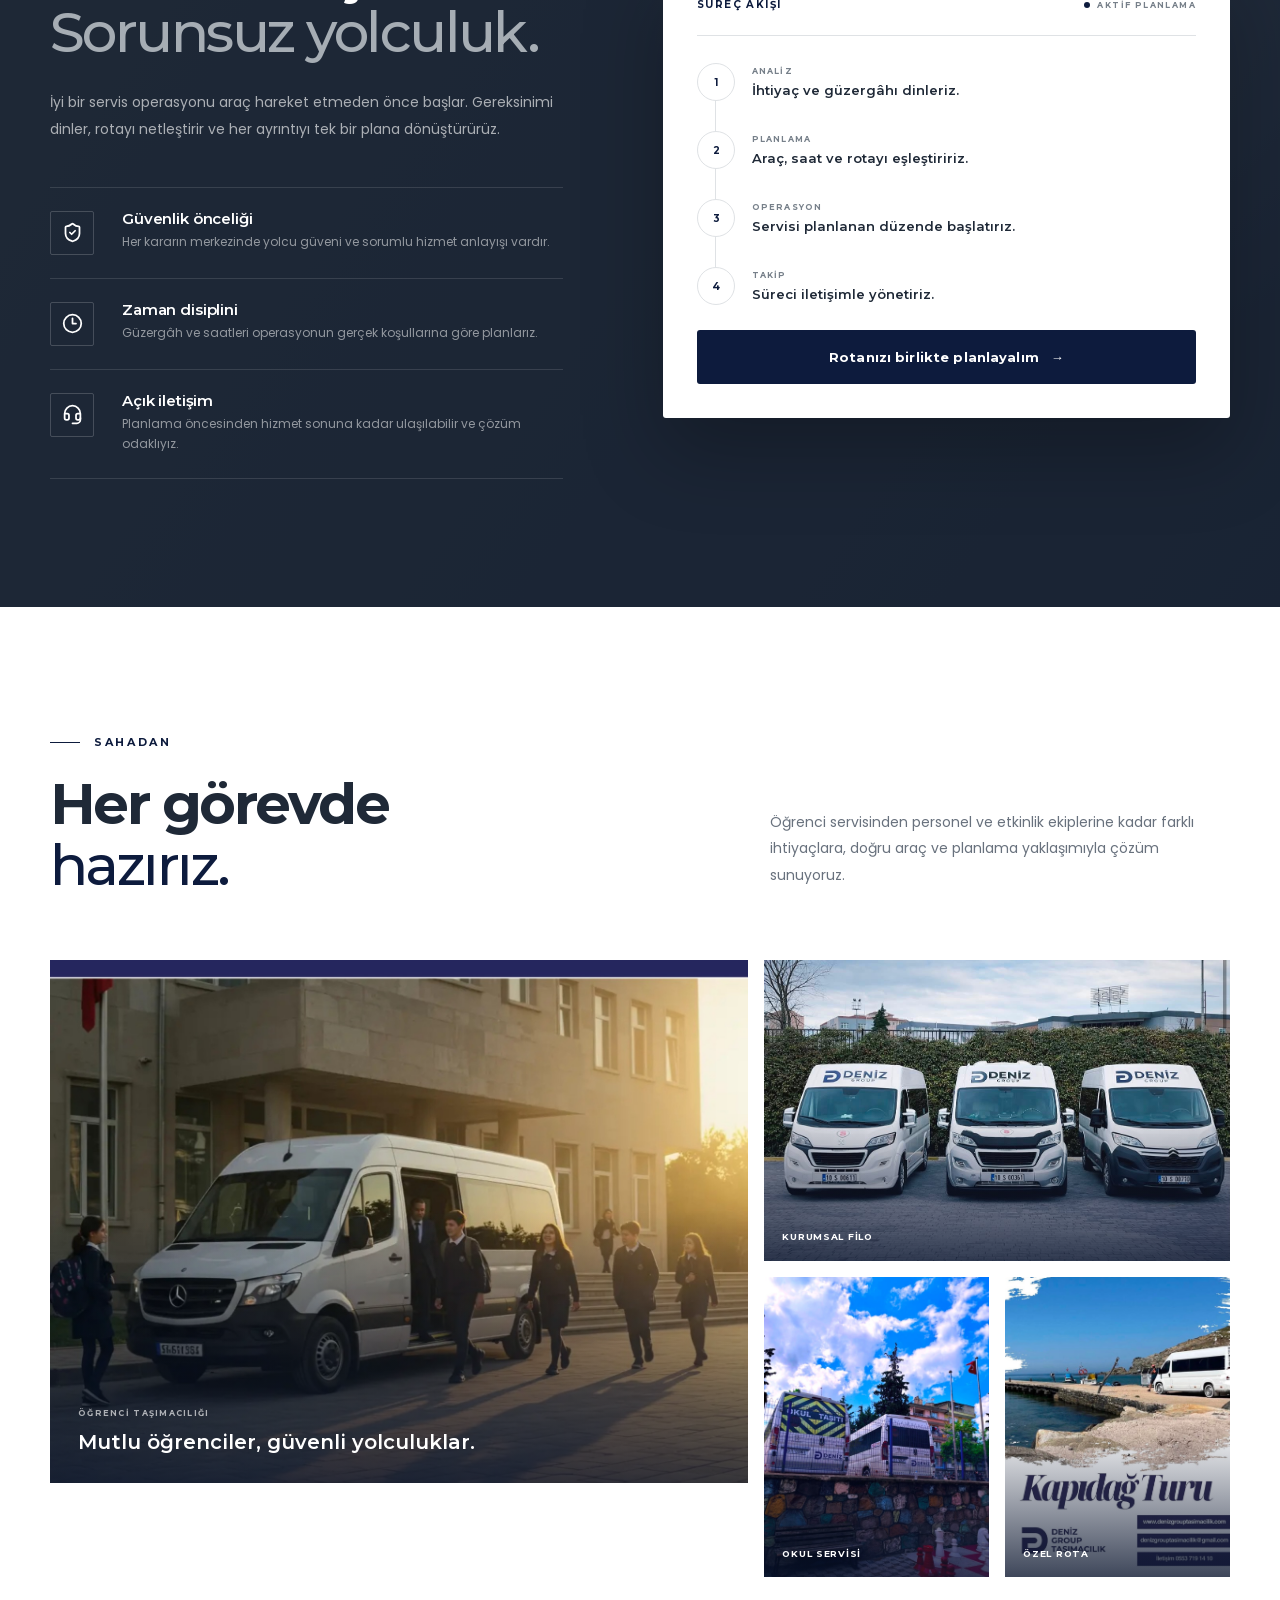
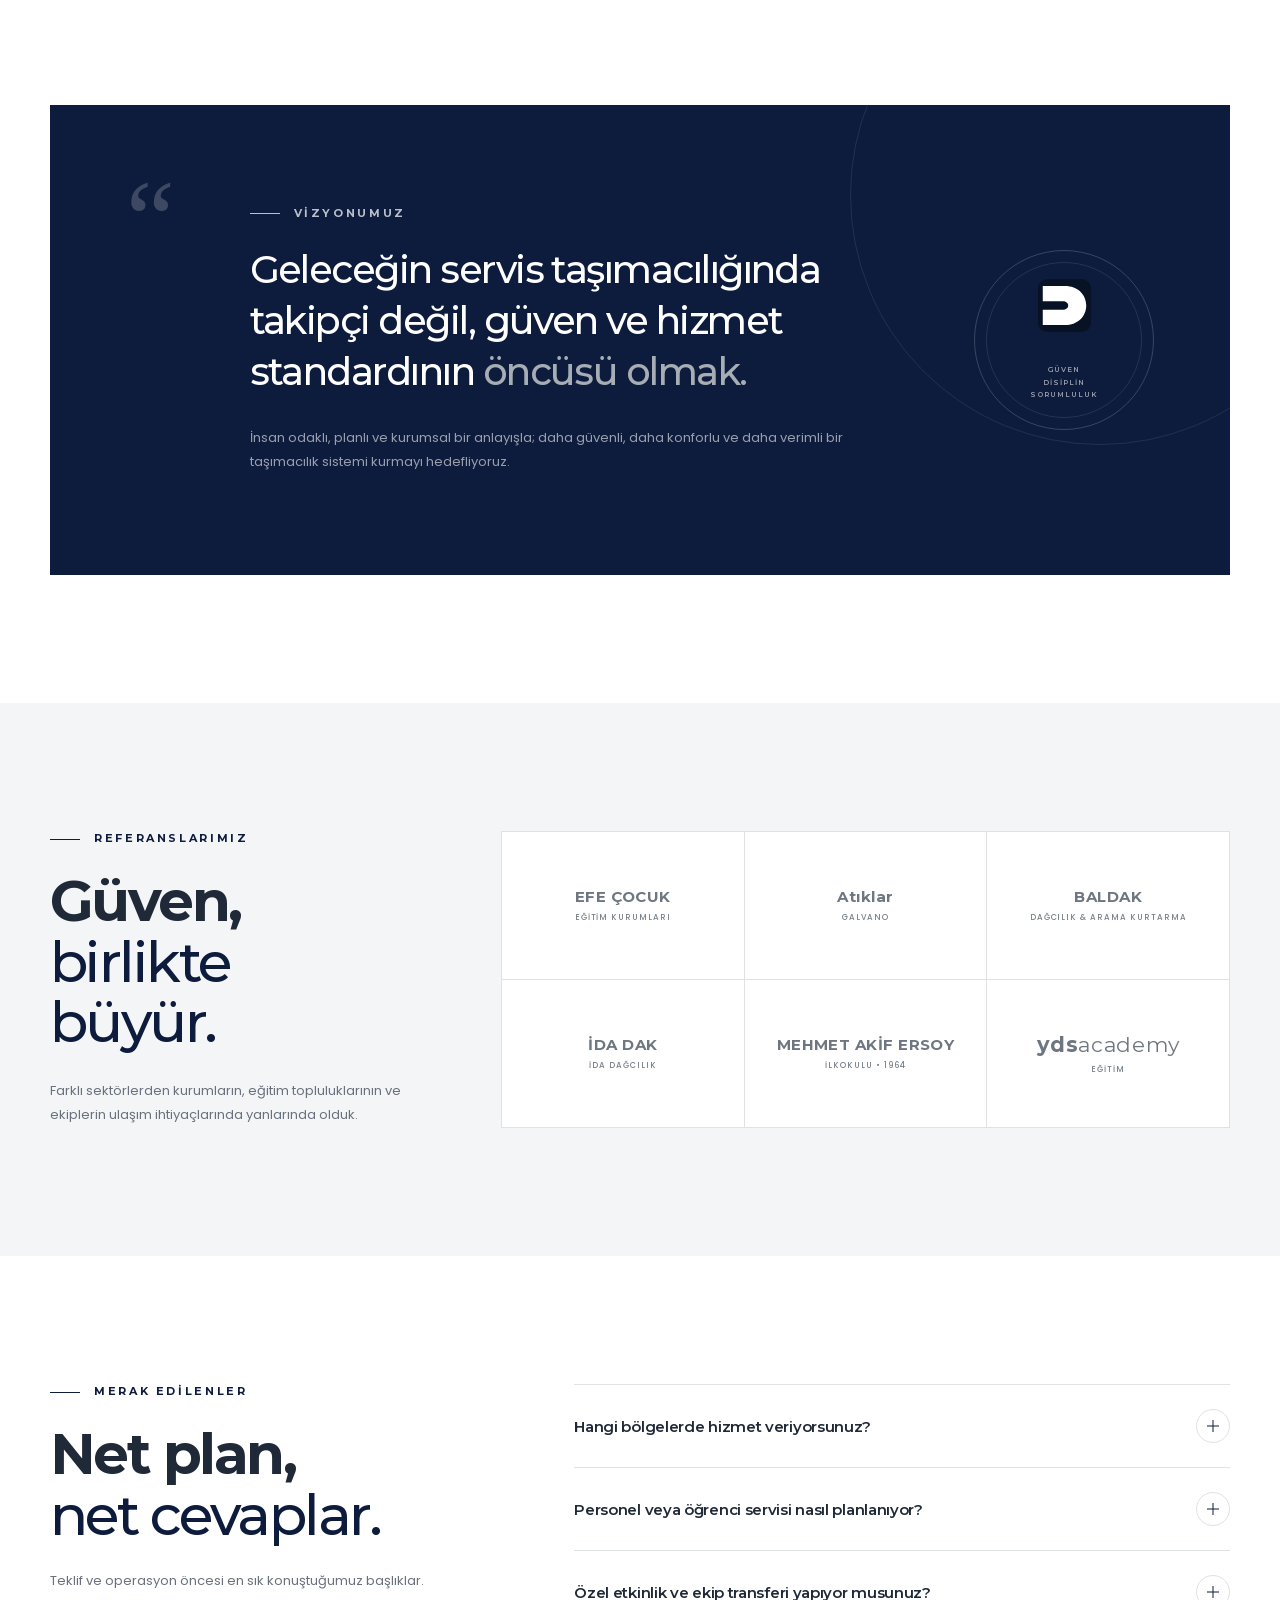
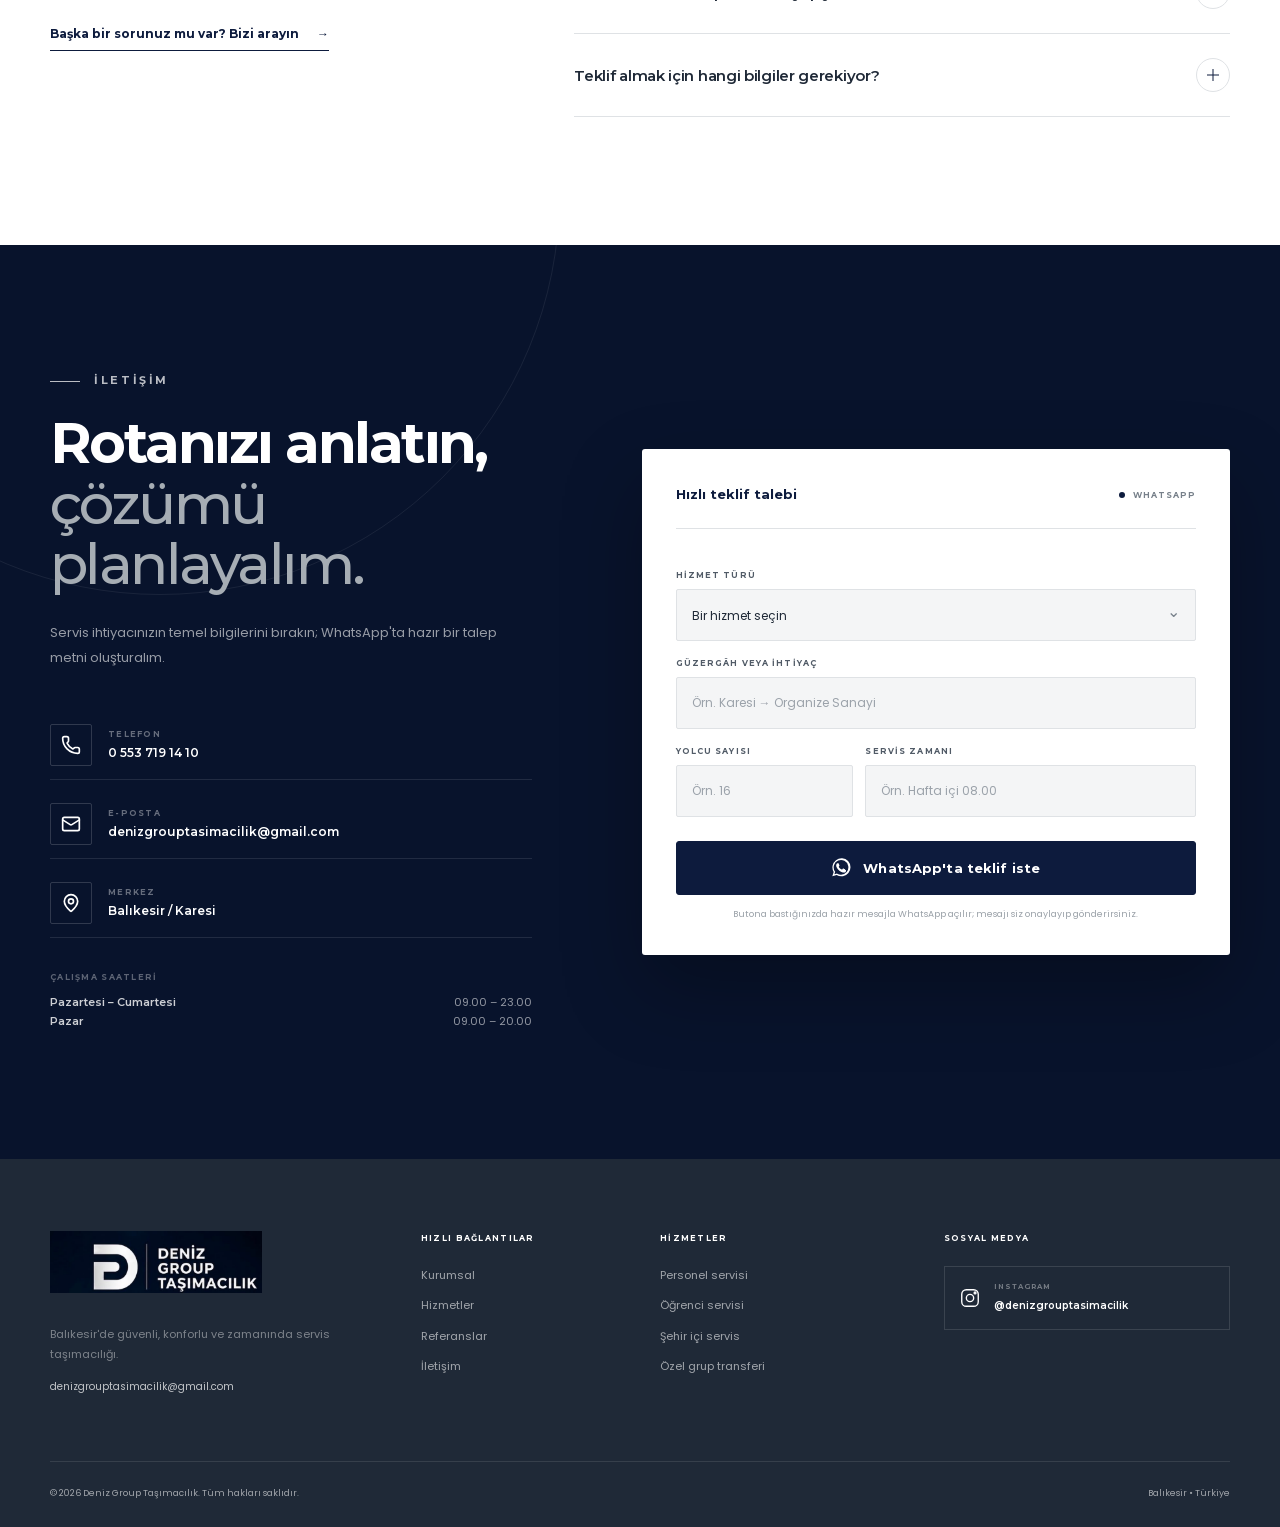
==== commit 9e8d39ec: "Restore logo lockup and refresh fleet gallery" ====
--- a/index.html
+++ b/index.html
@@ -9,12 +9,13 @@
     <meta name="theme-color" content="#0D1B3D">
     <meta name="color-scheme" content="light">
     <link rel="canonical" href="https://mahalledensofrana.com.tr/">
-    <link rel="icon" href="assets/deniz-monogram.jpg" type="image/jpeg">
+    <link rel="icon" href="assets/favicon-v5.svg" type="image/svg+xml">
     <link rel="manifest" href="site.webmanifest">
-    <link rel="preload" as="image" href="assets/og-deniz-group-v4.jpg" fetchpriority="high">
+    <link rel="preload" as="image" href="assets/og-deniz-group-v5.jpg" fetchpriority="high">
+    <link rel="preload" as="image" href="assets/deniz-logo-lockup.jpg">
     <link rel="preload" as="font" href="assets/fonts/montserrat-latin.woff2" type="font/woff2" crossorigin>
     <link rel="preload" as="font" href="assets/fonts/poppins-400-latin.woff2" type="font/woff2" crossorigin>
-    <link rel="stylesheet" href="brand.css?v=4">
+    <link rel="stylesheet" href="brand-v5.css">
     <script defer src="script.js"></script>
 
     <meta property="og:type" content="website">
@@ -23,14 +24,14 @@
     <meta property="og:title" content="Her rota, güvenle başlar. | Deniz Group Taşımacılık">
     <meta property="og:description" content="Balıkesir'de personel, öğrenci ve şehir içi servis taşımacılığında profesyonel çözüm ortağınız.">
     <meta property="og:url" content="https://mahalledensofrana.com.tr/">
-    <meta property="og:image" content="https://mahalledensofrana.com.tr/assets/og-deniz-group-v4.jpg">
+    <meta property="og:image" content="https://mahalledensofrana.com.tr/assets/og-deniz-group-v5.jpg">
     <meta property="og:image:width" content="1200">
     <meta property="og:image:height" content="630">
     <meta property="og:image:alt" content="Deniz Group Taşımacılık araç filosu">
     <meta name="twitter:card" content="summary_large_image">
     <meta name="twitter:title" content="Deniz Group Taşımacılık">
     <meta name="twitter:description" content="Güvenli, konforlu ve zamanında ulaşım.">
-    <meta name="twitter:image" content="https://mahalledensofrana.com.tr/assets/og-deniz-group-v4.jpg">
+    <meta name="twitter:image" content="https://mahalledensofrana.com.tr/assets/og-deniz-group-v5.jpg">
 
     <script type="application/ld+json">
       {
@@ -39,7 +40,7 @@
         "name": "Deniz Group Taşımacılık",
         "description": "Balıkesir'de personel, öğrenci, şehir içi ve özel grup servis taşımacılığı hizmetleri.",
         "url": "https://mahalledensofrana.com.tr/",
-        "image": "https://mahalledensofrana.com.tr/assets/og-deniz-group-v4.jpg",
+        "image": "https://mahalledensofrana.com.tr/assets/og-deniz-group-v5.jpg",
         "telephone": "+90 553 719 14 10",
         "email": "denizgrouptasimacilik@gmail.com",
         "address": {
@@ -91,7 +92,7 @@
     <header class="site-header" data-header>
       <div class="container header-inner">
         <a class="brand" href="#baslangic" aria-label="Deniz Group Taşımacılık ana sayfa">
-          <img class="brand-monogram" src="assets/deniz-monogram.jpg" width="178" height="176" alt="">
+          <span class="brand-lockup" aria-hidden="true"></span>
         </a>
 
         <button class="menu-toggle" type="button" aria-expanded="false" aria-controls="main-navigation" aria-label="Menüyü aç" data-menu-toggle>
@@ -140,7 +141,7 @@
 
           <div class="hero-visual" data-reveal data-reveal-delay="120">
             <div class="hero-image-wrap">
-              <img src="assets/og-deniz-group-v4.jpg" width="1200" height="630" alt="Deniz Group Taşımacılık kurumsal araç filosu" fetchpriority="high">
+              <img src="assets/og-deniz-group-v5.jpg" width="1200" height="630" alt="Deniz Group Taşımacılık kurumsal araç filosu" fetchpriority="high">
               <div class="hero-image-shade" aria-hidden="true"></div>
             </div>
 
@@ -376,15 +377,18 @@
             </figure>
 
             <div class="fleet-shots" aria-label="Deniz Group operasyon araçları">
-              <div class="fleet-shot fleet-shot-one" role="img" aria-label="Gece operasyonunda Deniz Group servis aracı">
-                <span>Personel & ekip</span>
-              </div>
-              <div class="fleet-shot fleet-shot-two" role="img" aria-label="İç aydınlatmalı Deniz Group servis aracı">
-                <span>Konforlu araçlar</span>
-              </div>
-              <div class="fleet-shot fleet-shot-three" role="img" aria-label="Deniz Group servis aracının gece görünümü">
-                <span>Zamanında ulaşım</span>
-              </div>
+              <figure class="fleet-shot fleet-shot-one">
+                <img src="assets/fleet-front.jpg" width="1179" height="762" alt="Deniz Group yazılı üç beyaz servis aracı" loading="lazy">
+                <figcaption>Kurumsal filo</figcaption>
+              </figure>
+              <figure class="fleet-shot fleet-shot-two">
+                <img src="assets/fleet-school.jpg" width="974" height="1280" alt="Okul bahçesindeki Deniz Group öğrenci servis araçları" loading="lazy">
+                <figcaption>Okul servisi</figcaption>
+              </figure>
+              <figure class="fleet-shot fleet-shot-three">
+                <img src="assets/fleet-trip.jpg" width="1016" height="1280" alt="Deniz Group minibüsüyle Kapıdağ turu" loading="lazy">
+                <figcaption>Özel rota</figcaption>
+              </figure>
             </div>
           </div>
         </div>
@@ -399,7 +403,7 @@
             <p>İnsan odaklı, planlı ve kurumsal bir anlayışla; daha güvenli, daha konforlu ve daha verimli bir taşımacılık sistemi kurmayı hedefliyoruz.</p>
           </div>
           <div class="vision-seal" aria-label="Güven, disiplin, sorumluluk">
-            <img src="assets/deniz-monogram.jpg" width="178" height="176" alt="" aria-hidden="true">
+            <img src="assets/favicon-v5.svg" width="100" height="100" alt="" aria-hidden="true">
             <span>Güven<br>Disiplin<br>Sorumluluk</span>
           </div>
         </div>
@@ -529,9 +533,10 @@
       <div class="container footer-main">
         <div class="footer-brand">
           <a class="brand brand-light" href="#baslangic" aria-label="Deniz Group Taşımacılık ana sayfa">
-            <img class="brand-monogram" src="assets/deniz-monogram.jpg" width="178" height="176" alt="">
+            <span class="brand-lockup" aria-hidden="true"></span>
           </a>
           <p>Balıkesir'de güvenli, konforlu ve zamanında servis taşımacılığı.</p>
+          <a class="footer-email" href="mailto:denizgrouptasimacilik@gmail.com">denizgrouptasimacilik@gmail.com</a>
         </div>
 
         <div class="footer-links">
--- a/brand-v5.css
+++ b/brand-v5.css
@@ -0,0 +1,2897 @@
+@font-face {
+  font-family: "Montserrat";
+  font-style: normal;
+  font-weight: 400 800;
+  font-display: swap;
+  src: url("assets/fonts/montserrat-latin-ext.woff2") format("woff2");
+  unicode-range: U+0100-02BA, U+02BD-02C5, U+02C7-02CC, U+02CE-02D7, U+02DD-02FF, U+0304, U+0308, U+0329, U+1D00-1DBF, U+1E00-1E9F, U+1EF2-1EFF, U+2020, U+20A0-20AB, U+20AD-20C0, U+2113, U+2C60-2C7F, U+A720-A7FF;
+}
+
+@font-face {
+  font-family: "Montserrat";
+  font-style: normal;
+  font-weight: 400 800;
+  font-display: swap;
+  src: url("assets/fonts/montserrat-latin.woff2") format("woff2");
+  unicode-range: U+0000-00FF, U+0131, U+0152-0153, U+02BB-02BC, U+02C6, U+02DA, U+02DC, U+0304, U+0308, U+0329, U+2000-206F, U+20AC, U+2122, U+2191, U+2193, U+2212, U+2215, U+FEFF, U+FFFD;
+}
+
+@font-face {
+  font-family: "Poppins";
+  font-style: normal;
+  font-weight: 400;
+  font-display: swap;
+  src: url("assets/fonts/poppins-400-latin-ext.woff2") format("woff2");
+  unicode-range: U+0100-02BA, U+02BD-02C5, U+02C7-02CC, U+02CE-02D7, U+02DD-02FF, U+0304, U+0308, U+0329, U+1D00-1DBF, U+1E00-1E9F, U+1EF2-1EFF, U+2020, U+20A0-20AB, U+20AD-20C0, U+2113, U+2C60-2C7F, U+A720-A7FF;
+}
+
+@font-face {
+  font-family: "Poppins";
+  font-style: normal;
+  font-weight: 400;
+  font-display: swap;
+  src: url("assets/fonts/poppins-400-latin.woff2") format("woff2");
+  unicode-range: U+0000-00FF, U+0131, U+0152-0153, U+02BB-02BC, U+02C6, U+02DA, U+02DC, U+0304, U+0308, U+0329, U+2000-206F, U+20AC, U+2122, U+2191, U+2193, U+2212, U+2215, U+FEFF, U+FFFD;
+}
+
+@font-face {
+  font-family: "Poppins";
+  font-style: normal;
+  font-weight: 500;
+  font-display: swap;
+  src: url("assets/fonts/poppins-500-latin-ext.woff2") format("woff2");
+  unicode-range: U+0100-02BA, U+02BD-02C5, U+02C7-02CC, U+02CE-02D7, U+02DD-02FF, U+0304, U+0308, U+0329, U+1D00-1DBF, U+1E00-1E9F, U+1EF2-1EFF, U+2020, U+20A0-20AB, U+20AD-20C0, U+2113, U+2C60-2C7F, U+A720-A7FF;
+}
+
+@font-face {
+  font-family: "Poppins";
+  font-style: normal;
+  font-weight: 500;
+  font-display: swap;
+  src: url("assets/fonts/poppins-500-latin.woff2") format("woff2");
+  unicode-range: U+0000-00FF, U+0131, U+0152-0153, U+02BB-02BC, U+02C6, U+02DA, U+02DC, U+0304, U+0308, U+0329, U+2000-206F, U+20AC, U+2122, U+2191, U+2193, U+2212, U+2215, U+FEFF, U+FFFD;
+}
+
+@font-face {
+  font-family: "Poppins";
+  font-style: normal;
+  font-weight: 600;
+  font-display: swap;
+  src: url("assets/fonts/poppins-600-latin-ext.woff2") format("woff2");
+  unicode-range: U+0100-02BA, U+02BD-02C5, U+02C7-02CC, U+02CE-02D7, U+02DD-02FF, U+0304, U+0308, U+0329, U+1D00-1DBF, U+1E00-1E9F, U+1EF2-1EFF, U+2020, U+20A0-20AB, U+20AD-20C0, U+2113, U+2C60-2C7F, U+A720-A7FF;
+}
+
+@font-face {
+  font-family: "Poppins";
+  font-style: normal;
+  font-weight: 600;
+  font-display: swap;
+  src: url("assets/fonts/poppins-600-latin.woff2") format("woff2");
+  unicode-range: U+0000-00FF, U+0131, U+0152-0153, U+02BB-02BC, U+02C6, U+02DA, U+02DC, U+0304, U+0308, U+0329, U+2000-206F, U+20AC, U+2122, U+2191, U+2193, U+2212, U+2215, U+FEFF, U+FFFD;
+}
+
+:root {
+  --navy: #0d1b3d;
+  --navy-deep: #08132c;
+  --graphite: #1f2937;
+  --steel: #a6adb4;
+  --steel-dark: #77808a;
+  --white: #ffffff;
+  --surface: #f4f5f6;
+  --surface-warm: #f8f8f7;
+  --line: #dfe2e5;
+  --line-dark: rgba(255, 255, 255, 0.14);
+  --text: #1f2937;
+  --muted: #68717d;
+  --shadow: 0 24px 70px rgba(13, 27, 61, 0.12);
+  --shadow-soft: 0 12px 36px rgba(13, 27, 61, 0.08);
+  --container: 1180px;
+  --ease: cubic-bezier(0.2, 0.75, 0.2, 1);
+}
+
+*,
+*::before,
+*::after {
+  box-sizing: border-box;
+}
+
+html {
+  scroll-behavior: smooth;
+  scroll-padding-top: 92px;
+  background: var(--graphite);
+}
+
+body {
+  min-height: 100%;
+  margin: 0;
+  overflow-x: hidden;
+  color: var(--text);
+  background: var(--white);
+  font-family: "Poppins", Arial, sans-serif;
+  font-size: 16px;
+  font-weight: 400;
+  line-height: 1.75;
+  -webkit-font-smoothing: antialiased;
+  text-rendering: optimizeLegibility;
+}
+
+body.menu-open {
+  overflow: hidden;
+}
+
+img,
+svg {
+  display: block;
+}
+
+img {
+  max-width: 100%;
+}
+
+a {
+  color: inherit;
+  text-decoration: none;
+}
+
+button,
+input,
+select {
+  font: inherit;
+}
+
+button,
+select {
+  cursor: pointer;
+}
+
+h1,
+h2,
+h3,
+p,
+blockquote,
+figure {
+  margin: 0;
+}
+
+h1,
+h2,
+h3,
+strong,
+.button,
+.main-nav,
+.eyebrow {
+  font-family: "Montserrat", Arial, sans-serif;
+}
+
+h1,
+h2,
+h3 {
+  line-height: 1.08;
+  letter-spacing: -0.045em;
+}
+
+h1 em,
+h2 em,
+blockquote em {
+  font-style: normal;
+}
+
+ul,
+ol {
+  margin: 0;
+  padding: 0;
+  list-style: none;
+}
+
+::selection {
+  color: var(--white);
+  background: var(--navy);
+}
+
+:focus-visible {
+  outline: 2px solid var(--steel);
+  outline-offset: 4px;
+}
+
+.container {
+  width: min(calc(100% - 48px), var(--container));
+  margin-inline: auto;
+}
+
+.visually-hidden {
+  position: absolute;
+  width: 1px;
+  height: 1px;
+  padding: 0;
+  margin: -1px;
+  overflow: hidden;
+  clip: rect(0, 0, 0, 0);
+  white-space: nowrap;
+  border: 0;
+}
+
+.skip-link {
+  position: fixed;
+  z-index: 999;
+  top: 14px;
+  left: 14px;
+  padding: 11px 16px;
+  color: var(--navy);
+  background: var(--white);
+  border-radius: 4px;
+  font-family: "Montserrat", Arial, sans-serif;
+  font-size: 13px;
+  font-weight: 700;
+  transform: translateY(-150%);
+  transition: transform 180ms ease;
+}
+
+.skip-link:focus {
+  transform: translateY(0);
+}
+
+.topbar {
+  position: relative;
+  z-index: 52;
+  color: rgba(255, 255, 255, 0.78);
+  background: var(--navy-deep);
+}
+
+.topbar-inner,
+.topbar-links {
+  display: flex;
+  align-items: center;
+  justify-content: space-between;
+}
+
+.topbar-inner {
+  min-height: 36px;
+  font-size: 11px;
+  letter-spacing: 0.04em;
+}
+
+.topbar p {
+  display: flex;
+  align-items: center;
+  gap: 10px;
+}
+
+.status-dot {
+  width: 6px;
+  height: 6px;
+  display: inline-block;
+  border-radius: 50%;
+  background: var(--white);
+  box-shadow: 0 0 0 4px rgba(255, 255, 255, 0.1);
+}
+
+.topbar-links {
+  gap: 26px;
+}
+
+.topbar-links a {
+  color: var(--white);
+  font-family: "Montserrat", Arial, sans-serif;
+  font-weight: 700;
+  letter-spacing: 0.08em;
+}
+
+.site-header {
+  position: sticky;
+  z-index: 50;
+  top: 0;
+  color: var(--graphite);
+  background: rgba(255, 255, 255, 0.97);
+  border-bottom: 1px solid rgba(166, 173, 180, 0.32);
+  backdrop-filter: blur(18px);
+  transition: box-shadow 220ms ease, background 220ms ease;
+}
+
+.site-header.is-scrolled {
+  background: rgba(255, 255, 255, 0.99);
+  box-shadow: 0 12px 36px rgba(13, 27, 61, 0.09);
+}
+
+.header-inner {
+  min-height: 88px;
+  display: flex;
+  align-items: center;
+  justify-content: space-between;
+  gap: 34px;
+}
+
+.brand {
+  min-width: max-content;
+  display: inline-flex;
+  align-items: center;
+  color: var(--navy);
+}
+
+.brand-lockup {
+  width: 212px;
+  height: 62px;
+  flex: 0 0 auto;
+  display: block;
+  background: #071225 url("assets/deniz-logo-lockup.jpg") center 48% / 180% auto no-repeat;
+}
+
+.main-nav {
+  display: flex;
+  align-items: center;
+  gap: clamp(18px, 2vw, 30px);
+}
+
+.main-nav > a:not(.nav-cta) {
+  position: relative;
+  color: #3c4653;
+  font-size: 12px;
+  font-weight: 700;
+  letter-spacing: 0.01em;
+}
+
+.main-nav > a:not(.nav-cta)::after {
+  content: "";
+  position: absolute;
+  right: 0;
+  bottom: -10px;
+  left: 0;
+  height: 1px;
+  background: var(--navy);
+  transform: scaleX(0);
+  transform-origin: right;
+  transition: transform 220ms var(--ease);
+}
+
+.main-nav > a:not(.nav-cta):hover::after,
+.main-nav > a:not(.nav-cta):focus-visible::after {
+  transform: scaleX(1);
+  transform-origin: left;
+}
+
+.nav-cta {
+  min-height: 46px;
+  padding: 0 20px;
+  display: inline-flex;
+  align-items: center;
+  gap: 10px;
+  color: var(--white);
+  background: var(--navy);
+  border: 1px solid var(--navy);
+  border-radius: 3px;
+  font-size: 12px;
+  font-weight: 700;
+  letter-spacing: 0.02em;
+  transition: color 220ms ease, background 220ms ease, transform 220ms var(--ease);
+}
+
+.nav-cta:hover,
+.nav-cta:focus-visible {
+  color: var(--navy);
+  background: var(--white);
+  transform: translateY(-2px);
+}
+
+.menu-toggle {
+  width: 48px;
+  height: 48px;
+  padding: 0;
+  display: none;
+  place-content: center;
+  gap: 5px;
+  color: var(--navy);
+  background: transparent;
+  border: 1px solid rgba(13, 27, 61, 0.18);
+  border-radius: 3px;
+}
+
+.menu-toggle span {
+  width: 20px;
+  height: 1.5px;
+  display: block;
+  background: currentColor;
+  transition: transform 220ms ease, opacity 220ms ease;
+}
+
+.menu-toggle[aria-expanded="true"] span:nth-child(1) {
+  transform: translateY(6.5px) rotate(45deg);
+}
+
+.menu-toggle[aria-expanded="true"] span:nth-child(2) {
+  opacity: 0;
+}
+
+.menu-toggle[aria-expanded="true"] span:nth-child(3) {
+  transform: translateY(-6.5px) rotate(-45deg);
+}
+
+.hero {
+  position: relative;
+  min-height: 680px;
+  overflow: hidden;
+  color: var(--white);
+  background:
+    linear-gradient(112deg, rgba(13, 27, 61, 0.98) 0%, rgba(13, 27, 61, 0.96) 49%, rgba(8, 19, 44, 0.96) 100%),
+    var(--navy);
+}
+
+.hero::before {
+  content: "";
+  position: absolute;
+  top: -310px;
+  left: -200px;
+  width: 650px;
+  height: 650px;
+  border: 1px solid rgba(255, 255, 255, 0.08);
+  border-radius: 50%;
+}
+
+.hero::after {
+  content: "";
+  position: absolute;
+  right: -420px;
+  bottom: -500px;
+  width: 1000px;
+  height: 1000px;
+  border: 1px solid rgba(255, 255, 255, 0.09);
+  border-radius: 50%;
+}
+
+.hero-grid-pattern {
+  position: absolute;
+  inset: 0;
+  opacity: 0.22;
+  background-image:
+    linear-gradient(rgba(255, 255, 255, 0.04) 1px, transparent 1px),
+    linear-gradient(90deg, rgba(255, 255, 255, 0.04) 1px, transparent 1px);
+  background-size: 58px 58px;
+  mask-image: linear-gradient(90deg, black, transparent 72%);
+}
+
+.hero-orbit {
+  position: absolute;
+  border: 1px solid rgba(166, 173, 180, 0.12);
+  border-radius: 50%;
+  pointer-events: none;
+}
+
+.hero-orbit-one {
+  top: -110px;
+  right: 31%;
+  width: 520px;
+  height: 520px;
+}
+
+.hero-orbit-two {
+  right: -60px;
+  bottom: -260px;
+  width: 560px;
+  height: 560px;
+}
+
+.hero-grid {
+  position: relative;
+  z-index: 2;
+  min-height: 620px;
+  padding-top: 72px;
+  padding-bottom: 66px;
+  display: grid;
+  grid-template-columns: minmax(0, 0.92fr) minmax(480px, 1.08fr);
+  align-items: center;
+  gap: 68px;
+}
+
+.hero-copy {
+  max-width: 610px;
+}
+
+.eyebrow {
+  margin-bottom: 24px;
+  display: flex;
+  align-items: center;
+  gap: 14px;
+  color: var(--navy);
+  font-size: 11px;
+  font-weight: 700;
+  letter-spacing: 0.24em;
+  line-height: 1.4;
+  text-transform: uppercase;
+}
+
+.eyebrow > span {
+  width: 30px;
+  height: 1px;
+  display: inline-block;
+  background: currentColor;
+}
+
+.eyebrow-light {
+  color: rgba(255, 255, 255, 0.72);
+}
+
+.hero h1 {
+  max-width: 650px;
+  color: var(--white);
+  font-size: clamp(54px, 5.3vw, 78px);
+  font-weight: 700;
+  letter-spacing: -0.065em;
+}
+
+.hero h1 em {
+  color: var(--steel);
+  font-weight: 500;
+}
+
+.hero-lead {
+  max-width: 600px;
+  margin-top: 28px;
+  color: rgba(255, 255, 255, 0.72);
+  font-size: 16px;
+  line-height: 1.9;
+}
+
+.hero-actions {
+  margin-top: 34px;
+  display: flex;
+  flex-wrap: wrap;
+  gap: 12px;
+}
+
+.button {
+  min-height: 54px;
+  padding: 0 24px;
+  display: inline-flex;
+  align-items: center;
+  justify-content: center;
+  gap: 12px;
+  border: 1px solid transparent;
+  border-radius: 3px;
+  font-size: 13px;
+  font-weight: 700;
+  line-height: 1;
+  letter-spacing: 0.01em;
+  text-align: center;
+  transition: color 220ms ease, background 220ms ease, border-color 220ms ease, transform 220ms var(--ease), box-shadow 220ms ease;
+}
+
+.button:hover,
+.button:focus-visible {
+  transform: translateY(-2px);
+}
+
+.button-primary {
+  color: var(--navy);
+  background: var(--white);
+  box-shadow: 0 16px 38px rgba(0, 0, 0, 0.17);
+}
+
+.button-primary:hover,
+.button-primary:focus-visible {
+  color: var(--white);
+  background: var(--graphite);
+}
+
+.button-outline {
+  color: var(--white);
+  background: transparent;
+  border-color: rgba(255, 255, 255, 0.26);
+}
+
+.button-outline:hover,
+.button-outline:focus-visible {
+  color: var(--navy);
+  background: var(--white);
+  border-color: var(--white);
+}
+
+.button-outline svg {
+  width: 18px;
+  height: 18px;
+  fill: currentColor;
+}
+
+.hero-signature {
+  margin-top: 34px;
+  display: flex;
+  align-items: center;
+  gap: 13px;
+  color: rgba(255, 255, 255, 0.7);
+  font-family: "Montserrat", Arial, sans-serif;
+  font-size: 9px;
+  font-weight: 600;
+  letter-spacing: 0.26em;
+  line-height: 1;
+  text-transform: uppercase;
+}
+
+.hero-signature i {
+  width: 1px;
+  height: 12px;
+  display: inline-block;
+  background: rgba(255, 255, 255, 0.4);
+}
+
+.hero-visual {
+  position: relative;
+  justify-self: end;
+  width: 100%;
+  max-width: 620px;
+}
+
+.hero-image-wrap {
+  position: relative;
+  aspect-ratio: 16 / 10;
+  overflow: hidden;
+  background: var(--graphite);
+  border: 1px solid rgba(255, 255, 255, 0.14);
+  border-radius: 2px;
+  box-shadow: 0 36px 80px rgba(0, 0, 0, 0.3);
+}
+
+.hero-image-wrap::before {
+  content: "";
+  position: absolute;
+  z-index: 2;
+  inset: 0;
+  border: 10px solid rgba(255, 255, 255, 0.04);
+  pointer-events: none;
+}
+
+.hero-image-wrap img {
+  width: 100%;
+  height: 100%;
+  object-fit: cover;
+  object-position: left center;
+}
+
+.hero-image-shade {
+  position: absolute;
+  inset: 0;
+  background: linear-gradient(180deg, transparent 58%, rgba(8, 19, 44, 0.35));
+}
+
+.hero-badge {
+  position: absolute;
+  z-index: 3;
+  min-height: 74px;
+  padding: 13px 18px;
+  display: flex;
+  align-items: center;
+  gap: 12px;
+  color: var(--graphite);
+  background: rgba(255, 255, 255, 0.97);
+  border: 1px solid rgba(255, 255, 255, 0.68);
+  border-radius: 3px;
+  box-shadow: 0 18px 42px rgba(0, 0, 0, 0.22);
+}
+
+.hero-badge small,
+.hero-badge strong {
+  display: block;
+}
+
+.hero-badge small {
+  color: var(--steel-dark);
+  font-family: "Montserrat", Arial, sans-serif;
+  font-size: 8px;
+  font-weight: 700;
+  letter-spacing: 0.13em;
+  line-height: 1.3;
+  text-transform: uppercase;
+}
+
+.hero-badge strong {
+  margin-top: 4px;
+  color: var(--navy);
+  font-size: 13px;
+  font-weight: 700;
+  line-height: 1.25;
+}
+
+.hero-badge-location {
+  right: -24px;
+  bottom: -28px;
+}
+
+.hero-badge-service {
+  top: -26px;
+  right: 24px;
+}
+
+.badge-icon {
+  width: 38px;
+  height: 38px;
+  display: grid;
+  flex: 0 0 38px;
+  place-items: center;
+  color: var(--white);
+  background: var(--navy);
+  border-radius: 2px;
+}
+
+.badge-icon svg {
+  width: 18px;
+  height: 18px;
+  fill: currentColor;
+}
+
+.live-ring {
+  position: relative;
+  width: 38px;
+  height: 38px;
+  flex: 0 0 38px;
+  border: 1px solid var(--line);
+  border-radius: 50%;
+}
+
+.live-ring::before {
+  content: "";
+  position: absolute;
+  inset: 12px;
+  background: var(--navy);
+  border-radius: 50%;
+  box-shadow: 0 0 0 5px rgba(13, 27, 61, 0.1);
+}
+
+.hero-bottom {
+  position: relative;
+  z-index: 3;
+  min-height: 60px;
+  display: flex;
+  align-items: center;
+  justify-content: space-between;
+  color: rgba(255, 255, 255, 0.48);
+  border-top: 1px solid rgba(255, 255, 255, 0.1);
+  font-size: 11px;
+}
+
+.hero-bottom p strong {
+  color: var(--white);
+  font-weight: 700;
+}
+
+.scroll-cue {
+  display: flex;
+  align-items: center;
+  gap: 12px;
+  font-family: "Montserrat", Arial, sans-serif;
+  font-size: 9px;
+  font-weight: 600;
+  letter-spacing: 0.2em;
+  text-transform: uppercase;
+}
+
+.scroll-cue > span {
+  width: 24px;
+  height: 1px;
+  display: inline-block;
+  background: currentColor;
+}
+
+.standards {
+  position: relative;
+  z-index: 4;
+  background: var(--white);
+  border-bottom: 1px solid var(--line);
+}
+
+.standards-grid {
+  min-height: 142px;
+  display: grid;
+  grid-template-columns: repeat(6, 1fr);
+}
+
+.standards-grid article {
+  position: relative;
+  padding: 28px 14px 24px;
+  display: flex;
+  flex-direction: column;
+  align-items: center;
+  justify-content: center;
+  gap: 12px;
+  text-align: center;
+}
+
+.standards-grid article:not(:last-child)::after {
+  content: "";
+  position: absolute;
+  top: 28px;
+  right: 0;
+  bottom: 28px;
+  width: 1px;
+  background: var(--line);
+}
+
+.standard-icon {
+  width: 42px;
+  height: 42px;
+  display: grid;
+  place-items: center;
+}
+
+.standard-icon img {
+  width: 30px;
+  height: 30px;
+}
+
+.standards-grid strong {
+  color: var(--navy);
+  font-size: 10px;
+  font-weight: 700;
+  letter-spacing: 0.08em;
+  line-height: 1.35;
+  text-transform: uppercase;
+}
+
+.reference-strip {
+  background: var(--surface);
+  border-bottom: 1px solid var(--line);
+}
+
+.reference-strip-inner {
+  min-height: 78px;
+  display: flex;
+  align-items: center;
+  gap: 44px;
+}
+
+.reference-kicker {
+  color: var(--steel-dark);
+  font-family: "Montserrat", Arial, sans-serif;
+  font-size: 9px;
+  font-weight: 700;
+  letter-spacing: 0.18em;
+  text-transform: uppercase;
+}
+
+.reference-names {
+  flex: 1;
+  display: flex;
+  align-items: center;
+  justify-content: space-between;
+  gap: 22px;
+  color: #77808a;
+  font-family: "Montserrat", Arial, sans-serif;
+  font-size: 12px;
+  font-weight: 600;
+  letter-spacing: 0.01em;
+}
+
+.reference-names i {
+  width: 3px;
+  height: 3px;
+  flex: 0 0 3px;
+  background: var(--steel);
+  border-radius: 50%;
+}
+
+.section {
+  padding: 128px 0;
+}
+
+.section-soft {
+  background: var(--surface);
+}
+
+.section-heading h2,
+.operations h2,
+.contact h2 {
+  color: var(--graphite);
+  font-size: clamp(42px, 4.4vw, 64px);
+  font-weight: 700;
+}
+
+.section-heading h2 em {
+  color: var(--navy);
+  font-weight: 500;
+}
+
+.about {
+  background: var(--white);
+}
+
+.about-grid {
+  display: grid;
+  grid-template-columns: 0.9fr 1.1fr;
+  gap: 110px;
+  align-items: start;
+}
+
+.about-copy {
+  padding-top: 48px;
+}
+
+.about-copy > p {
+  color: var(--muted);
+  font-size: 15px;
+  line-height: 1.9;
+}
+
+.about-copy .about-lead {
+  margin-bottom: 18px;
+  color: var(--graphite);
+  font-family: "Montserrat", Arial, sans-serif;
+  font-size: 21px;
+  font-weight: 500;
+  line-height: 1.65;
+  letter-spacing: -0.02em;
+}
+
+.text-link {
+  width: fit-content;
+  margin-top: 30px;
+  padding-bottom: 6px;
+  display: flex;
+  align-items: center;
+  gap: 18px;
+  color: var(--navy);
+  border-bottom: 1px solid var(--navy);
+  font-family: "Montserrat", Arial, sans-serif;
+  font-size: 12px;
+  font-weight: 700;
+}
+
+.text-link span {
+  transition: transform 200ms ease;
+}
+
+.text-link:hover span,
+.text-link:focus-visible span {
+  transform: translateX(4px);
+}
+
+.stats-grid {
+  margin-top: 82px;
+  display: grid;
+  grid-template-columns: repeat(3, 1fr);
+  border: 1px solid var(--line);
+}
+
+.stat-card {
+  position: relative;
+  min-height: 250px;
+  padding: 34px;
+  display: flex;
+  flex-direction: column;
+  justify-content: flex-end;
+  background: var(--white);
+}
+
+.stat-card:not(:last-child) {
+  border-right: 1px solid var(--line);
+}
+
+.stat-index {
+  position: absolute;
+  top: 28px;
+  right: 30px;
+  color: var(--steel);
+  font-family: "Montserrat", Arial, sans-serif;
+  font-size: 10px;
+  font-weight: 700;
+  letter-spacing: 0.12em;
+}
+
+.stat-card > strong {
+  color: var(--navy);
+  font-size: clamp(52px, 5vw, 74px);
+  font-weight: 600;
+  line-height: 0.96;
+  letter-spacing: -0.065em;
+}
+
+.stat-card sup {
+  position: relative;
+  top: -0.6em;
+  margin-left: 3px;
+  font-size: 0.3em;
+}
+
+.stat-card p {
+  margin-top: 18px;
+  color: var(--steel-dark);
+  font-size: 12px;
+  font-weight: 500;
+}
+
+.stat-card-dark {
+  color: var(--white);
+  background: var(--navy);
+}
+
+.stat-card-dark > strong,
+.stat-card-dark .stat-index {
+  color: var(--white);
+}
+
+.stat-card-dark p {
+  color: rgba(255, 255, 255, 0.62);
+}
+
+.heading-row {
+  display: flex;
+  align-items: flex-end;
+  justify-content: space-between;
+  gap: 70px;
+}
+
+.heading-row > p {
+  max-width: 460px;
+  padding-bottom: 7px;
+  color: var(--muted);
+  font-size: 14px;
+  line-height: 1.9;
+}
+
+.service-grid {
+  margin-top: 66px;
+  display: grid;
+  grid-template-columns: repeat(3, 1fr);
+  gap: 18px;
+}
+
+.service-card {
+  position: relative;
+  min-height: 560px;
+  padding: 38px 32px 30px;
+  display: flex;
+  flex-direction: column;
+  background: var(--white);
+  border: 1px solid var(--line);
+  border-radius: 3px;
+  transition: transform 280ms var(--ease), box-shadow 280ms ease, border-color 280ms ease;
+}
+
+.service-card:hover {
+  z-index: 2;
+  border-color: var(--steel);
+  box-shadow: var(--shadow);
+  transform: translateY(-8px);
+}
+
+.service-number {
+  position: absolute;
+  top: 32px;
+  right: 30px;
+  color: var(--steel);
+  font-family: "Montserrat", Arial, sans-serif;
+  font-size: 10px;
+  font-weight: 700;
+  letter-spacing: 0.16em;
+}
+
+.service-icon {
+  width: 58px;
+  height: 58px;
+  display: grid;
+  place-items: center;
+  background: var(--surface);
+  border: 1px solid var(--line);
+  border-radius: 2px;
+}
+
+.service-icon img {
+  width: 27px;
+  height: 27px;
+}
+
+.service-card h3 {
+  margin-top: 58px;
+  color: var(--graphite);
+  font-size: 23px;
+  font-weight: 700;
+  letter-spacing: -0.035em;
+}
+
+.service-card > p {
+  margin-top: 18px;
+  color: var(--muted);
+  font-size: 13px;
+  line-height: 1.8;
+}
+
+.service-card ul {
+  margin-top: 28px;
+  display: grid;
+  gap: 12px;
+}
+
+.service-card li {
+  position: relative;
+  padding-left: 18px;
+  color: #4d5661;
+  font-size: 12px;
+  font-weight: 500;
+}
+
+.service-card li::before {
+  content: "";
+  position: absolute;
+  top: 0.72em;
+  left: 0;
+  width: 5px;
+  height: 5px;
+  background: var(--navy);
+  border-radius: 50%;
+}
+
+.service-card > a {
+  margin-top: auto;
+  padding-top: 23px;
+  display: flex;
+  align-items: center;
+  justify-content: space-between;
+  color: var(--navy);
+  border-top: 1px solid var(--line);
+  font-family: "Montserrat", Arial, sans-serif;
+  font-size: 11px;
+  font-weight: 700;
+  line-height: 1.45;
+}
+
+.service-card-featured {
+  color: var(--white);
+  background: var(--navy);
+  border-color: var(--navy);
+}
+
+.service-card-featured .service-number {
+  color: rgba(255, 255, 255, 0.42);
+}
+
+.service-card-featured .service-icon {
+  background: rgba(255, 255, 255, 0.08);
+  border-color: rgba(255, 255, 255, 0.14);
+}
+
+.service-card-featured .service-icon img {
+  filter: brightness(0) invert(1);
+}
+
+.service-card-featured h3,
+.service-card-featured > a {
+  color: var(--white);
+}
+
+.service-card-featured > p,
+.service-card-featured li {
+  color: rgba(255, 255, 255, 0.67);
+}
+
+.service-card-featured li::before {
+  background: var(--white);
+}
+
+.service-card-featured > a {
+  border-color: rgba(255, 255, 255, 0.16);
+}
+
+.service-tag {
+  position: absolute;
+  top: -12px;
+  left: 28px;
+  padding: 7px 12px;
+  color: var(--navy);
+  background: var(--white);
+  border: 1px solid var(--line);
+  border-radius: 2px;
+  font-family: "Montserrat", Arial, sans-serif;
+  font-size: 8px;
+  font-weight: 700;
+  letter-spacing: 0.12em;
+  text-transform: uppercase;
+}
+
+.operations {
+  position: relative;
+  overflow: hidden;
+  color: var(--white);
+  background: var(--graphite);
+}
+
+.operations::before {
+  content: "";
+  position: absolute;
+  inset: 0;
+  opacity: 0.23;
+  background:
+    radial-gradient(circle at 82% 22%, rgba(166, 173, 180, 0.2), transparent 34%),
+    linear-gradient(125deg, var(--graphite), var(--navy-deep));
+}
+
+.operations-grid {
+  position: relative;
+  z-index: 1;
+  display: grid;
+  grid-template-columns: 0.95fr 1.05fr;
+  align-items: center;
+  gap: 100px;
+}
+
+.operations h2 {
+  color: var(--white);
+}
+
+.operations h2 em {
+  color: var(--steel);
+  font-weight: 500;
+}
+
+.operations-copy > p:not(.eyebrow) {
+  max-width: 550px;
+  margin-top: 27px;
+  color: rgba(255, 255, 255, 0.63);
+  font-size: 14px;
+  line-height: 1.9;
+}
+
+.principle-list {
+  margin-top: 44px;
+  display: grid;
+}
+
+.principle-list article {
+  padding: 23px 0;
+  display: grid;
+  grid-template-columns: 52px 1fr;
+  gap: 20px;
+  align-items: start;
+  border-top: 1px solid rgba(255, 255, 255, 0.12);
+}
+
+.principle-list article:last-child {
+  border-bottom: 1px solid rgba(255, 255, 255, 0.12);
+}
+
+.principle-icon {
+  width: 44px;
+  height: 44px;
+  display: grid;
+  place-items: center;
+  border: 1px solid rgba(255, 255, 255, 0.18);
+  border-radius: 2px;
+}
+
+.principle-icon img {
+  width: 21px;
+  filter: brightness(0) invert(1);
+}
+
+.principle-list h3 {
+  color: var(--white);
+  font-size: 15px;
+  font-weight: 600;
+  letter-spacing: -0.01em;
+}
+
+.principle-list p {
+  margin-top: 5px;
+  color: rgba(255, 255, 255, 0.52);
+  font-size: 12px;
+  line-height: 1.7;
+}
+
+.process-panel {
+  padding: 34px;
+  color: var(--graphite);
+  background: var(--white);
+  border-radius: 3px;
+  box-shadow: 0 34px 80px rgba(0, 0, 0, 0.25);
+}
+
+.process-panel-head {
+  padding-bottom: 22px;
+  display: flex;
+  align-items: center;
+  justify-content: space-between;
+  gap: 20px;
+  border-bottom: 1px solid var(--line);
+  color: var(--navy);
+  font-family: "Montserrat", Arial, sans-serif;
+  font-size: 10px;
+  font-weight: 700;
+  letter-spacing: 0.14em;
+  text-transform: uppercase;
+}
+
+.process-status {
+  display: flex;
+  align-items: center;
+  gap: 7px;
+  color: var(--steel-dark);
+  font-size: 8px;
+}
+
+.process-status i {
+  width: 6px;
+  height: 6px;
+  display: inline-block;
+  background: var(--navy);
+  border-radius: 50%;
+}
+
+.process-list {
+  position: relative;
+  padding: 12px 0 10px;
+}
+
+.process-list::before {
+  content: "";
+  position: absolute;
+  top: 45px;
+  bottom: 45px;
+  left: 18px;
+  width: 1px;
+  background: var(--line);
+}
+
+.process-list li {
+  position: relative;
+  z-index: 1;
+  padding: 15px 0;
+  display: grid;
+  grid-template-columns: 38px 1fr;
+  gap: 17px;
+  align-items: center;
+}
+
+.process-dot {
+  width: 38px;
+  height: 38px;
+  display: grid;
+  place-items: center;
+  color: var(--navy);
+  background: var(--white);
+  border: 1px solid var(--line);
+  border-radius: 50%;
+  font-family: "Montserrat", Arial, sans-serif;
+  font-size: 10px;
+  font-weight: 700;
+}
+
+.process-list small,
+.process-list strong {
+  display: block;
+}
+
+.process-list small {
+  color: var(--steel-dark);
+  font-family: "Montserrat", Arial, sans-serif;
+  font-size: 8px;
+  font-weight: 700;
+  letter-spacing: 0.14em;
+  text-transform: uppercase;
+}
+
+.process-list strong {
+  margin-top: 3px;
+  color: var(--graphite);
+  font-size: 13px;
+  font-weight: 600;
+  line-height: 1.45;
+}
+
+.button-light {
+  color: var(--white);
+  background: var(--navy);
+}
+
+.button-light:hover,
+.button-light:focus-visible {
+  color: var(--navy);
+  background: var(--surface);
+}
+
+.button-wide {
+  width: 100%;
+}
+
+.fleet {
+  background: var(--white);
+}
+
+.fleet-gallery {
+  margin-top: 64px;
+  display: grid;
+  grid-template-columns: 1.2fr 0.8fr;
+  gap: 16px;
+}
+
+.fleet-main {
+  position: relative;
+  min-height: 0;
+  aspect-ratio: 4 / 3;
+  overflow: hidden;
+  background: var(--graphite);
+}
+
+.fleet-main::after,
+.fleet-shot::after {
+  content: "";
+  position: absolute;
+  inset: 0;
+  background: linear-gradient(180deg, transparent 48%, rgba(8, 19, 44, 0.78));
+}
+
+.fleet-main img {
+  width: 100%;
+  height: 100%;
+  object-fit: cover;
+  object-position: 50% 39%;
+}
+
+.fleet-main figcaption {
+  position: absolute;
+  z-index: 2;
+  right: 28px;
+  bottom: 27px;
+  left: 28px;
+  color: var(--white);
+}
+
+.fleet-main figcaption span,
+.fleet-main figcaption strong {
+  display: block;
+}
+
+.fleet-main figcaption span {
+  color: rgba(255, 255, 255, 0.64);
+  font-family: "Montserrat", Arial, sans-serif;
+  font-size: 8px;
+  font-weight: 700;
+  letter-spacing: 0.16em;
+  text-transform: uppercase;
+}
+
+.fleet-main figcaption strong {
+  max-width: 440px;
+  margin-top: 8px;
+  font-size: 20px;
+  font-weight: 600;
+  line-height: 1.4;
+}
+
+.fleet-shots {
+  display: grid;
+  grid-template-columns: 1fr 1fr;
+  grid-template-rows: 1fr 1fr;
+  gap: 16px;
+}
+
+.fleet-shot {
+  position: relative;
+  min-height: 190px;
+  overflow: hidden;
+  background-color: var(--graphite);
+}
+
+.fleet-shot img {
+  width: 100%;
+  height: 100%;
+  object-fit: cover;
+}
+
+.fleet-shot-one {
+  grid-column: 1 / -1;
+}
+
+.fleet-shot-one img {
+  object-position: center 52%;
+}
+
+.fleet-shot-two img {
+  object-position: center 54%;
+}
+
+.fleet-shot-three img {
+  object-position: center 42%;
+}
+
+.fleet-shot figcaption {
+  position: absolute;
+  z-index: 2;
+  right: 18px;
+  bottom: 16px;
+  left: 18px;
+  color: var(--white);
+  font-family: "Montserrat", Arial, sans-serif;
+  font-size: 9px;
+  font-weight: 700;
+  letter-spacing: 0.08em;
+  text-transform: uppercase;
+}
+
+.vision {
+  padding-top: 0;
+  background: var(--white);
+}
+
+.vision-card {
+  position: relative;
+  min-height: 470px;
+  padding: 70px 76px;
+  display: grid;
+  grid-template-columns: 0.12fr 1fr 0.36fr;
+  align-items: center;
+  gap: 48px;
+  overflow: hidden;
+  color: var(--white);
+  background: var(--navy);
+}
+
+.vision-card::after {
+  content: "";
+  position: absolute;
+  top: -160px;
+  right: -120px;
+  width: 500px;
+  height: 500px;
+  border: 1px solid rgba(255, 255, 255, 0.09);
+  border-radius: 50%;
+}
+
+.vision-mark {
+  align-self: start;
+  color: rgba(255, 255, 255, 0.2);
+  font-family: Georgia, serif;
+  font-size: 110px;
+  line-height: 0.8;
+}
+
+.vision-copy {
+  position: relative;
+  z-index: 1;
+}
+
+.vision-copy blockquote {
+  max-width: 690px;
+  color: var(--white);
+  font-family: "Montserrat", Arial, sans-serif;
+  font-size: clamp(31px, 3vw, 46px);
+  font-weight: 500;
+  line-height: 1.32;
+  letter-spacing: -0.04em;
+}
+
+.vision-copy blockquote em {
+  color: var(--steel);
+}
+
+.vision-copy > p:last-child {
+  max-width: 650px;
+  margin-top: 28px;
+  color: rgba(255, 255, 255, 0.58);
+  font-size: 13px;
+  line-height: 1.9;
+}
+
+.vision-seal {
+  position: relative;
+  z-index: 1;
+  width: 180px;
+  height: 180px;
+  display: grid;
+  place-items: center;
+  justify-self: end;
+  border: 1px solid rgba(255, 255, 255, 0.18);
+  border-radius: 50%;
+  text-align: center;
+}
+
+.vision-seal::before {
+  content: "";
+  position: absolute;
+  inset: 11px;
+  border: 1px solid rgba(255, 255, 255, 0.1);
+  border-radius: 50%;
+}
+
+.vision-seal img {
+  width: 53px;
+  height: 53px;
+  object-fit: cover;
+  object-position: left center;
+}
+
+.vision-seal span {
+  margin-top: -23px;
+  color: rgba(255, 255, 255, 0.58);
+  font-family: "Montserrat", Arial, sans-serif;
+  font-size: 7px;
+  font-weight: 600;
+  letter-spacing: 0.16em;
+  line-height: 1.8;
+  text-transform: uppercase;
+}
+
+.references-grid {
+  display: grid;
+  grid-template-columns: 0.65fr 1.35fr;
+  gap: 100px;
+  align-items: start;
+}
+
+.references .section-heading > p:not(.eyebrow) {
+  max-width: 430px;
+  margin-top: 26px;
+  color: var(--muted);
+  font-size: 13px;
+  line-height: 1.85;
+}
+
+.logo-grid {
+  display: grid;
+  grid-template-columns: repeat(3, 1fr);
+  border-top: 1px solid var(--line);
+  border-left: 1px solid var(--line);
+}
+
+.reference-logo {
+  min-height: 148px;
+  padding: 22px;
+  display: flex;
+  flex-direction: column;
+  align-items: center;
+  justify-content: center;
+  color: #6e7781;
+  background: var(--white);
+  border-right: 1px solid var(--line);
+  border-bottom: 1px solid var(--line);
+  text-align: center;
+  transition: color 220ms ease, background 220ms ease;
+}
+
+.reference-logo:hover {
+  color: var(--navy);
+  background: #fafafa;
+}
+
+.reference-logo strong {
+  font-size: 15px;
+  font-weight: 700;
+  letter-spacing: 0.03em;
+  line-height: 1.25;
+}
+
+.reference-logo > span,
+.reference-logo > small {
+  margin-top: 7px;
+  color: var(--steel-dark);
+  font-size: 8px;
+  font-weight: 500;
+  letter-spacing: 0.12em;
+  line-height: 1.35;
+  text-transform: uppercase;
+}
+
+.reference-logo-yds strong {
+  font-size: 21px;
+  text-transform: lowercase;
+}
+
+.reference-logo-yds strong span {
+  font-weight: 400;
+}
+
+.faq {
+  background: var(--white);
+}
+
+.faq-grid {
+  display: grid;
+  grid-template-columns: 0.78fr 1.22fr;
+  gap: 105px;
+}
+
+.faq .section-heading > p:not(.eyebrow) {
+  margin-top: 25px;
+  color: var(--muted);
+  font-size: 13px;
+}
+
+.faq-list {
+  border-top: 1px solid var(--line);
+}
+
+.faq-list details {
+  border-bottom: 1px solid var(--line);
+}
+
+.faq-list summary {
+  position: relative;
+  min-height: 82px;
+  padding: 25px 58px 25px 0;
+  display: flex;
+  align-items: center;
+  color: var(--graphite);
+  font-family: "Montserrat", Arial, sans-serif;
+  font-size: 15px;
+  font-weight: 600;
+  line-height: 1.45;
+  letter-spacing: -0.02em;
+  list-style: none;
+  cursor: pointer;
+}
+
+.faq-list summary::-webkit-details-marker {
+  display: none;
+}
+
+.faq-list summary span {
+  position: absolute;
+  top: 50%;
+  right: 0;
+  width: 34px;
+  height: 34px;
+  border: 1px solid var(--line);
+  border-radius: 50%;
+  transform: translateY(-50%);
+}
+
+.faq-list summary span::before,
+.faq-list summary span::after {
+  content: "";
+  position: absolute;
+  top: 50%;
+  left: 50%;
+  width: 12px;
+  height: 1px;
+  background: var(--navy);
+  transform: translate(-50%, -50%);
+  transition: transform 200ms ease;
+}
+
+.faq-list summary span::after {
+  transform: translate(-50%, -50%) rotate(90deg);
+}
+
+.faq-list details[open] summary {
+  color: var(--navy);
+}
+
+.faq-list details[open] summary span {
+  background: var(--navy);
+  border-color: var(--navy);
+}
+
+.faq-list details[open] summary span::before,
+.faq-list details[open] summary span::after {
+  background: var(--white);
+}
+
+.faq-list details[open] summary span::after {
+  transform: translate(-50%, -50%) rotate(0deg);
+}
+
+.faq-list details > p {
+  max-width: 660px;
+  padding: 0 56px 28px 0;
+  color: var(--muted);
+  font-size: 13px;
+  line-height: 1.85;
+}
+
+.contact {
+  position: relative;
+  overflow: hidden;
+  color: var(--white);
+  background: var(--navy-deep);
+}
+
+.contact::before {
+  content: "";
+  position: absolute;
+  top: -450px;
+  left: -240px;
+  width: 800px;
+  height: 800px;
+  border: 1px solid rgba(255, 255, 255, 0.07);
+  border-radius: 50%;
+}
+
+.contact-shell {
+  position: relative;
+  z-index: 1;
+  display: grid;
+  grid-template-columns: 0.9fr 1.1fr;
+  gap: 110px;
+  align-items: center;
+}
+
+.contact h2 {
+  color: var(--white);
+}
+
+.contact h2 em {
+  color: var(--steel);
+  font-weight: 500;
+}
+
+.contact-copy > p:not(.eyebrow) {
+  max-width: 540px;
+  margin-top: 26px;
+  color: rgba(255, 255, 255, 0.58);
+  font-size: 13px;
+  line-height: 1.9;
+}
+
+.contact-list {
+  margin-top: 40px;
+  display: grid;
+  gap: 10px;
+}
+
+.contact-list > a {
+  padding: 13px 0;
+  display: flex;
+  align-items: center;
+  gap: 16px;
+  border-bottom: 1px solid rgba(255, 255, 255, 0.1);
+}
+
+.contact-icon {
+  width: 42px;
+  height: 42px;
+  display: grid;
+  flex: 0 0 42px;
+  place-items: center;
+  border: 1px solid rgba(255, 255, 255, 0.16);
+  border-radius: 2px;
+}
+
+.contact-icon img {
+  width: 20px;
+  height: 20px;
+  filter: brightness(0) invert(1);
+}
+
+.contact-list small,
+.contact-list strong {
+  display: block;
+}
+
+.contact-list small {
+  color: rgba(255, 255, 255, 0.38);
+  font-family: "Montserrat", Arial, sans-serif;
+  font-size: 8px;
+  font-weight: 700;
+  letter-spacing: 0.16em;
+  text-transform: uppercase;
+}
+
+.contact-list strong {
+  margin-top: 3px;
+  color: var(--white);
+  font-size: 12px;
+  font-weight: 600;
+  line-height: 1.45;
+  overflow-wrap: anywhere;
+}
+
+.hours {
+  margin-top: 32px;
+  color: rgba(255, 255, 255, 0.56);
+  font-size: 11px;
+}
+
+.hours > span {
+  margin-bottom: 9px;
+  display: block;
+  color: rgba(255, 255, 255, 0.34);
+  font-family: "Montserrat", Arial, sans-serif;
+  font-size: 8px;
+  font-weight: 700;
+  letter-spacing: 0.16em;
+  text-transform: uppercase;
+}
+
+.hours p {
+  display: flex;
+  justify-content: space-between;
+  gap: 24px;
+}
+
+.hours strong {
+  color: rgba(255, 255, 255, 0.8);
+  font-weight: 600;
+}
+
+.quote-card {
+  width: 100%;
+  max-width: 590px;
+  justify-self: end;
+  padding: 34px;
+  color: var(--graphite);
+  background: var(--white);
+  border-radius: 3px;
+  box-shadow: 0 34px 80px rgba(0, 0, 0, 0.28);
+}
+
+.quote-card-head {
+  padding-bottom: 22px;
+  display: flex;
+  align-items: center;
+  justify-content: space-between;
+  gap: 20px;
+  border-bottom: 1px solid var(--line);
+  color: var(--navy);
+  font-family: "Montserrat", Arial, sans-serif;
+  font-size: 13px;
+  font-weight: 700;
+}
+
+.secure-label {
+  display: flex;
+  align-items: center;
+  gap: 8px;
+  color: var(--steel-dark);
+  font-size: 8px;
+  letter-spacing: 0.13em;
+  text-transform: uppercase;
+}
+
+.secure-label i {
+  width: 6px;
+  height: 6px;
+  display: inline-block;
+  background: var(--navy);
+  border-radius: 50%;
+}
+
+.quote-card form {
+  margin-top: 24px;
+  display: grid;
+}
+
+.quote-card label {
+  margin: 15px 0 7px;
+  color: #515b67;
+  font-family: "Montserrat", Arial, sans-serif;
+  font-size: 8px;
+  font-weight: 700;
+  letter-spacing: 0.14em;
+  text-transform: uppercase;
+}
+
+.quote-card input,
+.quote-card select {
+  width: 100%;
+  height: 52px;
+  padding: 0 15px;
+  color: var(--graphite);
+  background: var(--surface);
+  border: 1px solid var(--line);
+  border-radius: 2px;
+  outline: none;
+  font-size: 12px;
+  transition: border-color 180ms ease, background 180ms ease, box-shadow 180ms ease;
+}
+
+.quote-card input:focus,
+.quote-card select:focus {
+  background: var(--white);
+  border-color: var(--navy);
+  box-shadow: 0 0 0 3px rgba(13, 27, 61, 0.08);
+}
+
+.quote-card input::placeholder {
+  color: #9ba2aa;
+}
+
+.select-wrap {
+  position: relative;
+}
+
+.select-wrap::after {
+  content: "⌄";
+  position: absolute;
+  top: 50%;
+  right: 16px;
+  color: var(--steel-dark);
+  pointer-events: none;
+  transform: translateY(-60%);
+}
+
+.quote-card select {
+  appearance: none;
+  padding-right: 40px;
+}
+
+.form-row {
+  display: grid;
+  grid-template-columns: 0.7fr 1.3fr;
+  gap: 12px;
+}
+
+.form-row > div {
+  display: grid;
+}
+
+.button-whatsapp {
+  margin-top: 24px;
+  color: var(--white);
+  background: var(--navy);
+  border-color: var(--navy);
+}
+
+.button-whatsapp:hover,
+.button-whatsapp:focus-visible {
+  color: var(--navy);
+  background: var(--white);
+}
+
+.button-whatsapp svg {
+  width: 20px;
+  height: 20px;
+  fill: currentColor;
+}
+
+.form-note {
+  margin-top: 12px;
+  color: #9aa1a8;
+  font-size: 9px;
+  line-height: 1.6;
+  text-align: center;
+}
+
+.site-footer {
+  padding-bottom: env(safe-area-inset-bottom);
+  overflow: hidden;
+  color: rgba(255, 255, 255, 0.58);
+  background: var(--graphite);
+}
+
+.footer-main {
+  padding-top: 72px;
+  padding-bottom: 62px;
+  display: grid;
+  grid-template-columns: 1.25fr 0.72fr 0.9fr 1.15fr;
+  gap: 60px;
+}
+
+.brand-light {
+  color: var(--white);
+}
+
+.footer-brand > p {
+  max-width: 300px;
+  margin-top: 23px;
+  color: rgba(255, 255, 255, 0.42);
+  font-size: 11px;
+  line-height: 1.8;
+}
+
+.footer-email {
+  max-width: 100%;
+  margin-top: 14px;
+  display: inline-block;
+  color: rgba(255, 255, 255, 0.72);
+  font-size: 10px;
+  line-height: 1.6;
+  overflow-wrap: anywhere;
+  transition: color 180ms ease;
+}
+
+.footer-email:hover,
+.footer-email:focus-visible {
+  color: var(--white);
+}
+
+.footer-links,
+.footer-social {
+  display: flex;
+  flex-direction: column;
+  gap: 11px;
+}
+
+.footer-links > span,
+.footer-social > span {
+  margin-bottom: 10px;
+  color: var(--white);
+  font-family: "Montserrat", Arial, sans-serif;
+  font-size: 8px;
+  font-weight: 700;
+  letter-spacing: 0.16em;
+  text-transform: uppercase;
+}
+
+.footer-links a {
+  width: fit-content;
+  font-size: 11px;
+  transition: color 180ms ease, transform 180ms ease;
+}
+
+.footer-links a:hover,
+.footer-links a:focus-visible {
+  color: var(--white);
+  transform: translateX(3px);
+}
+
+.footer-social > a {
+  padding: 14px;
+  display: flex;
+  align-items: center;
+  gap: 13px;
+  border: 1px solid rgba(255, 255, 255, 0.12);
+}
+
+.footer-social svg {
+  width: 22px;
+  height: 22px;
+  fill: none;
+  stroke: var(--white);
+  stroke-width: 1.5;
+}
+
+.footer-social small,
+.footer-social strong {
+  display: block;
+}
+
+.footer-social small {
+  color: rgba(255, 255, 255, 0.38);
+  font-family: "Montserrat", Arial, sans-serif;
+  font-size: 7px;
+  font-weight: 700;
+  letter-spacing: 0.14em;
+  text-transform: uppercase;
+}
+
+.footer-social strong {
+  margin-top: 4px;
+  color: var(--white);
+  font-size: 10px;
+  font-weight: 600;
+}
+
+.footer-bottom {
+  min-height: 66px;
+  display: flex;
+  align-items: center;
+  justify-content: space-between;
+  gap: 20px;
+  border-top: 1px solid rgba(255, 255, 255, 0.1);
+  font-size: 9px;
+}
+
+.floating-whatsapp {
+  position: fixed;
+  z-index: 45;
+  right: 22px;
+  bottom: calc(22px + env(safe-area-inset-bottom));
+  min-height: 52px;
+  padding: 0 18px;
+  display: flex;
+  align-items: center;
+  gap: 10px;
+  color: var(--white);
+  background: var(--navy);
+  border: 1px solid rgba(255, 255, 255, 0.2);
+  border-radius: 3px;
+  box-shadow: 0 16px 42px rgba(13, 27, 61, 0.28);
+  font-family: "Montserrat", Arial, sans-serif;
+  font-size: 10px;
+  font-weight: 700;
+  transition: color 200ms ease, background 200ms ease, transform 200ms ease;
+}
+
+.floating-whatsapp:hover,
+.floating-whatsapp:focus-visible {
+  color: var(--navy);
+  background: var(--white);
+  transform: translateY(-3px);
+}
+
+.floating-whatsapp svg {
+  width: 21px;
+  height: 21px;
+  fill: currentColor;
+}
+
+.error-page {
+  min-height: 100vh;
+  display: grid;
+  place-items: center;
+  color: var(--white);
+  background:
+    radial-gradient(circle at 82% 18%, rgba(166, 173, 180, 0.17), transparent 32%),
+    var(--navy-deep);
+}
+
+.error-shell {
+  width: min(calc(100% - 40px), 760px);
+  padding: 70px 0;
+}
+
+.error-code {
+  margin-top: 80px;
+  color: rgba(255, 255, 255, 0.09);
+  font-family: "Montserrat", Arial, sans-serif;
+  font-size: clamp(120px, 25vw, 230px);
+  font-weight: 700;
+  line-height: 0.75;
+  letter-spacing: -0.09em;
+}
+
+.error-shell .eyebrow {
+  margin-top: -8px;
+}
+
+.error-shell h1 {
+  color: var(--white);
+  font-size: clamp(40px, 7vw, 70px);
+  font-weight: 700;
+}
+
+.error-shell > p:not(.eyebrow) {
+  margin-top: 24px;
+  color: rgba(255, 255, 255, 0.58);
+}
+
+.error-shell .button {
+  margin-top: 34px;
+}
+
+.js [data-reveal] {
+  opacity: 0;
+  transform: translateY(22px);
+  transition: opacity 650ms var(--ease), transform 650ms var(--ease);
+}
+
+.js [data-reveal].is-visible {
+  opacity: 1;
+  transform: translateY(0);
+}
+
+@media (max-width: 1080px) {
+  .main-nav {
+    gap: 17px;
+  }
+
+  .main-nav > a:not(.nav-cta) {
+    font-size: 11px;
+  }
+
+  .hero-grid {
+    grid-template-columns: minmax(0, 0.92fr) minmax(430px, 1.08fr);
+    gap: 48px;
+  }
+
+  .operations-grid,
+  .contact-shell {
+    gap: 72px;
+  }
+
+  .service-card {
+    padding-inline: 27px;
+  }
+}
+
+@media (max-width: 960px) {
+  html {
+    scroll-padding-top: 78px;
+  }
+
+  .header-inner {
+    min-height: 76px;
+  }
+
+  .menu-toggle {
+    display: grid;
+  }
+
+  .main-nav {
+    position: absolute;
+    z-index: 49;
+    top: 100%;
+    right: 0;
+    bottom: auto;
+    left: 0;
+    width: 100%;
+    height: calc(100dvh - 112px);
+    padding: 32px 24px 50px;
+    flex-direction: column;
+    align-items: stretch;
+    gap: 0;
+    color: var(--white);
+    background: rgba(8, 19, 44, 0.99);
+    opacity: 0;
+    visibility: hidden;
+    transform: translateY(-10px);
+    transition: opacity 220ms ease, transform 220ms var(--ease), visibility 220ms ease;
+    overflow-y: auto;
+  }
+
+  .site-header.is-scrolled .main-nav {
+    height: calc(100dvh - 76px);
+  }
+
+  .main-nav.is-open {
+    opacity: 1;
+    visibility: visible;
+    transform: translateY(0);
+  }
+
+  .main-nav > a:not(.nav-cta) {
+    padding: 18px 2px;
+    color: rgba(255, 255, 255, 0.78);
+    border-bottom: 1px solid rgba(255, 255, 255, 0.1);
+    font-size: 16px;
+  }
+
+  .main-nav > a:not(.nav-cta)::after {
+    display: none;
+  }
+
+  .nav-cta {
+    min-height: 54px;
+    margin-top: 24px;
+    justify-content: center;
+    color: var(--navy);
+    background: var(--white);
+    border-color: var(--white);
+  }
+
+  .hero {
+    min-height: auto;
+  }
+
+  .hero-grid {
+    min-height: auto;
+    padding-top: 88px;
+    padding-bottom: 94px;
+    grid-template-columns: 1fr;
+    gap: 78px;
+  }
+
+  .hero-copy {
+    max-width: 680px;
+  }
+
+  .hero-visual {
+    width: min(100% - 20px, 720px);
+    justify-self: center;
+  }
+
+  .standards-grid {
+    grid-template-columns: repeat(3, 1fr);
+  }
+
+  .standards-grid article:nth-child(3)::after {
+    display: none;
+  }
+
+  .standards-grid article:nth-child(-n + 3) {
+    border-bottom: 1px solid var(--line);
+  }
+
+  .about-grid,
+  .references-grid,
+  .faq-grid {
+    grid-template-columns: 1fr;
+    gap: 58px;
+  }
+
+  .about-copy {
+    max-width: 760px;
+    padding-top: 0;
+  }
+
+  .service-grid {
+    grid-template-columns: 1fr;
+  }
+
+  .service-card {
+    min-height: 0;
+    padding: 34px;
+  }
+
+  .service-card h3 {
+    margin-top: 44px;
+  }
+
+  .service-card > a {
+    margin-top: 34px;
+  }
+
+  .operations-grid {
+    grid-template-columns: 1fr;
+    gap: 68px;
+  }
+
+  .operations-copy {
+    max-width: 760px;
+  }
+
+  .process-panel {
+    max-width: 700px;
+  }
+
+  .fleet-gallery {
+    grid-template-columns: 1fr;
+  }
+
+  .fleet-shots {
+    min-height: 0;
+    display: grid;
+    grid-template-columns: 1fr 1fr;
+    grid-template-rows: auto auto;
+  }
+
+  .fleet-shot-one {
+    min-height: 0;
+    aspect-ratio: 16 / 10;
+  }
+
+  .fleet-shot-two,
+  .fleet-shot-three {
+    min-height: 0;
+    aspect-ratio: 4 / 5;
+  }
+
+  .vision-card {
+    padding: 62px 54px;
+    grid-template-columns: 0.12fr 1fr;
+  }
+
+  .vision-seal {
+    display: none;
+  }
+
+  .logo-grid {
+    max-width: 780px;
+  }
+
+  .faq .section-heading {
+    max-width: 680px;
+  }
+
+  .contact-shell {
+    grid-template-columns: 1fr;
+    gap: 68px;
+  }
+
+  .contact-copy {
+    max-width: 720px;
+  }
+
+  .quote-card {
+    max-width: 700px;
+    justify-self: start;
+  }
+
+  .footer-main {
+    grid-template-columns: 1.2fr 0.7fr 0.9fr;
+  }
+
+  .footer-social {
+    grid-column: 1 / -1;
+  }
+
+  .floating-whatsapp {
+    width: 52px;
+    padding: 0;
+    justify-content: center;
+    border-radius: 50%;
+  }
+
+  .floating-whatsapp span {
+    display: none;
+  }
+}
+
+@media (max-width: 720px) {
+  .container {
+    width: min(calc(100% - 32px), var(--container));
+  }
+
+  .section {
+    padding: 92px 0;
+  }
+
+  .topbar-inner {
+    min-height: 36px;
+  }
+
+  .topbar p,
+  .topbar-links a {
+    font-size: 9px;
+  }
+
+  .topbar-links span {
+    display: none;
+  }
+
+  .topbar-links {
+    gap: 0;
+  }
+
+  .brand-lockup {
+    width: 180px;
+    height: 52px;
+  }
+
+  .hero-grid {
+    padding-top: 72px;
+    padding-bottom: 78px;
+    gap: 65px;
+  }
+
+  .hero h1 {
+    font-size: clamp(43px, 12vw, 58px);
+  }
+
+  .hero-lead {
+    font-size: 14px;
+  }
+
+  .hero-actions {
+    display: grid;
+  }
+
+  .button {
+    width: 100%;
+  }
+
+  .hero-signature {
+    gap: 9px;
+    font-size: 7px;
+    letter-spacing: 0.18em;
+  }
+
+  .hero-visual {
+    width: 100%;
+    display: flex;
+    flex-direction: column;
+  }
+
+  .hero-image-wrap {
+    aspect-ratio: 16 / 10;
+  }
+
+  .hero-badge {
+    min-height: 66px;
+    padding: 11px 13px;
+  }
+
+  .hero-badge-location {
+    position: static;
+    align-self: flex-end;
+    margin-top: 12px;
+  }
+
+  .hero-badge-service {
+    display: none;
+  }
+
+  .hero-badge strong {
+    font-size: 11px;
+  }
+
+  .hero-bottom {
+    display: none;
+  }
+
+  .standards-grid article {
+    min-height: 118px;
+    padding: 22px 8px 18px;
+  }
+
+  .standard-icon {
+    width: 36px;
+    height: 36px;
+  }
+
+  .standard-icon img {
+    width: 25px;
+    height: 25px;
+  }
+
+  .standards-grid strong {
+    font-size: 8px;
+  }
+
+  .reference-strip-inner {
+    min-height: 110px;
+    align-items: flex-start;
+    flex-direction: column;
+    gap: 13px;
+    justify-content: center;
+  }
+
+  .reference-names {
+    width: 100%;
+    display: grid;
+    grid-template-columns: repeat(2, 1fr);
+    gap: 8px 22px;
+    font-size: 10px;
+  }
+
+  .reference-names i {
+    display: none;
+  }
+
+  .section-heading h2,
+  .operations h2,
+  .contact h2 {
+    font-size: clamp(38px, 11vw, 52px);
+  }
+
+  .about-grid,
+  .references-grid,
+  .faq-grid,
+  .contact-shell {
+    gap: 46px;
+  }
+
+  .about-copy .about-lead {
+    font-size: 18px;
+  }
+
+  .stats-grid {
+    margin-top: 60px;
+    grid-template-columns: 1fr;
+  }
+
+  .stat-card {
+    min-height: 190px;
+  }
+
+  .stat-card:not(:last-child) {
+    border-right: 0;
+    border-bottom: 1px solid var(--line);
+  }
+
+  .heading-row {
+    align-items: flex-start;
+    flex-direction: column;
+    gap: 28px;
+  }
+
+  .service-grid {
+    margin-top: 54px;
+  }
+
+  .service-card {
+    padding: 30px 24px 26px;
+  }
+
+  .service-card h3 {
+    font-size: 21px;
+  }
+
+  .operations-grid {
+    gap: 52px;
+  }
+
+  .principle-list article {
+    grid-template-columns: 46px 1fr;
+    gap: 14px;
+  }
+
+  .principle-icon {
+    width: 40px;
+    height: 40px;
+  }
+
+  .process-panel {
+    padding: 24px 20px;
+  }
+
+  .process-panel-head {
+    align-items: flex-start;
+    flex-direction: column;
+    gap: 8px;
+  }
+
+  .process-list strong {
+    font-size: 12px;
+  }
+
+  .fleet-gallery {
+    margin-top: 50px;
+    grid-template-columns: 1fr;
+  }
+
+  .fleet-main {
+    aspect-ratio: 6 / 5;
+  }
+
+  .fleet-main img {
+    object-position: 50% 50%;
+  }
+
+  .fleet-shots {
+    min-height: 0;
+  }
+
+  .fleet-shot-one {
+    min-height: 0;
+    aspect-ratio: 16 / 10;
+  }
+
+  .fleet-shot-two,
+  .fleet-shot-three {
+    aspect-ratio: 4 / 5;
+  }
+
+  .fleet-main figcaption {
+    right: 20px;
+    bottom: 20px;
+    left: 20px;
+  }
+
+  .fleet-main figcaption strong {
+    font-size: 16px;
+  }
+
+  .vision {
+    padding: 0;
+  }
+
+  .vision-card {
+    width: 100%;
+    min-height: 0;
+    padding: 80px 24px;
+    grid-template-columns: 1fr;
+    gap: 14px;
+  }
+
+  .vision-mark {
+    display: none;
+  }
+
+  .vision-copy blockquote {
+    font-size: 29px;
+  }
+
+  .logo-grid {
+    grid-template-columns: repeat(2, 1fr);
+  }
+
+  .reference-logo {
+    min-height: 125px;
+    padding: 15px;
+  }
+
+  .reference-logo strong {
+    font-size: 12px;
+  }
+
+  .faq-list summary {
+    min-height: 76px;
+    padding: 22px 52px 22px 0;
+    font-size: 13px;
+  }
+
+  .contact-list strong {
+    font-size: 11px;
+  }
+
+  .quote-card {
+    padding: 25px 20px;
+  }
+
+  .form-row {
+    grid-template-columns: 1fr;
+    gap: 0;
+  }
+
+  .hours p {
+    font-size: 10px;
+  }
+
+  .footer-main {
+    padding-top: 58px;
+    grid-template-columns: 1fr 1fr;
+    gap: 42px 24px;
+  }
+
+  .footer-brand,
+  .footer-social {
+    grid-column: 1 / -1;
+  }
+
+  .footer-bottom {
+    padding: 22px 0;
+    align-items: flex-start;
+    flex-direction: column;
+    justify-content: center;
+    line-height: 1.55;
+  }
+
+  .floating-whatsapp {
+    right: 16px;
+    bottom: calc(16px + env(safe-area-inset-bottom));
+    width: 52px;
+    padding: 0;
+    justify-content: center;
+    border-radius: 50%;
+  }
+
+  .floating-whatsapp span {
+    display: none;
+  }
+}
+
+@media (max-width: 420px) {
+  .brand-lockup {
+    width: 165px;
+    height: 48px;
+  }
+
+  .topbar p {
+    max-width: 205px;
+    line-height: 1.35;
+  }
+
+  .topbar-links {
+    display: none;
+  }
+
+  .hero h1 {
+    font-size: 42px;
+  }
+
+  .hero-signature {
+    flex-wrap: wrap;
+    line-height: 1.6;
+  }
+
+  .hero-badge-service {
+    display: none;
+  }
+
+  .hero-badge-location {
+    margin-top: 12px;
+  }
+
+  .standards-grid {
+    grid-template-columns: repeat(2, 1fr);
+  }
+
+  .standards-grid article:nth-child(3)::after {
+    display: block;
+  }
+
+  .standards-grid article:nth-child(even)::after {
+    display: none;
+  }
+
+  .standards-grid article:nth-child(-n + 4) {
+    border-bottom: 1px solid var(--line);
+  }
+
+  .section-heading h2,
+  .operations h2,
+  .contact h2 {
+    font-size: 38px;
+  }
+
+  .logo-grid {
+    grid-template-columns: 1fr;
+  }
+
+  .reference-logo {
+    min-height: 110px;
+  }
+}
+
+@media (prefers-reduced-motion: reduce) {
+  html {
+    scroll-behavior: auto;
+  }
+
+  *,
+  *::before,
+  *::after {
+    scroll-behavior: auto !important;
+    transition-duration: 0.01ms !important;
+    animation-duration: 0.01ms !important;
+    animation-iteration-count: 1 !important;
+  }
+
+  .js [data-reveal] {
+    opacity: 1;
+    transform: none;
+  }
+}
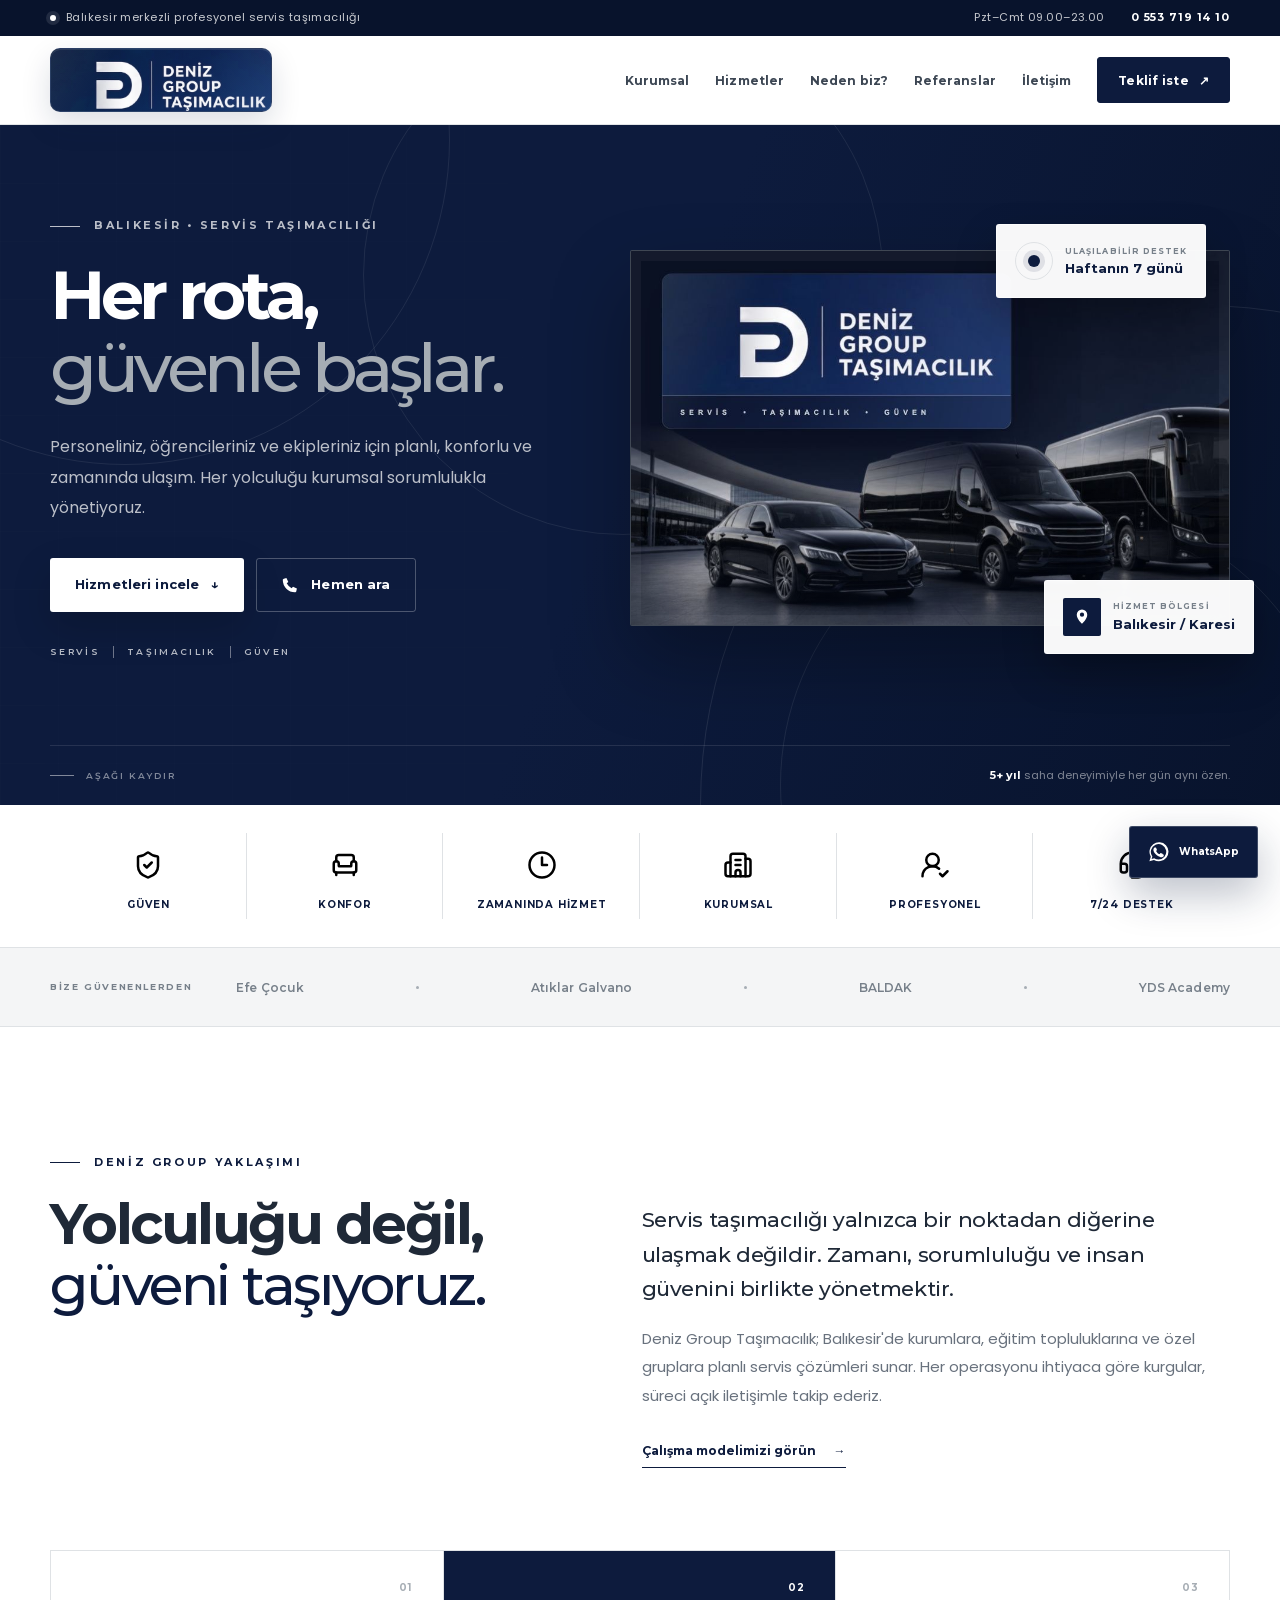
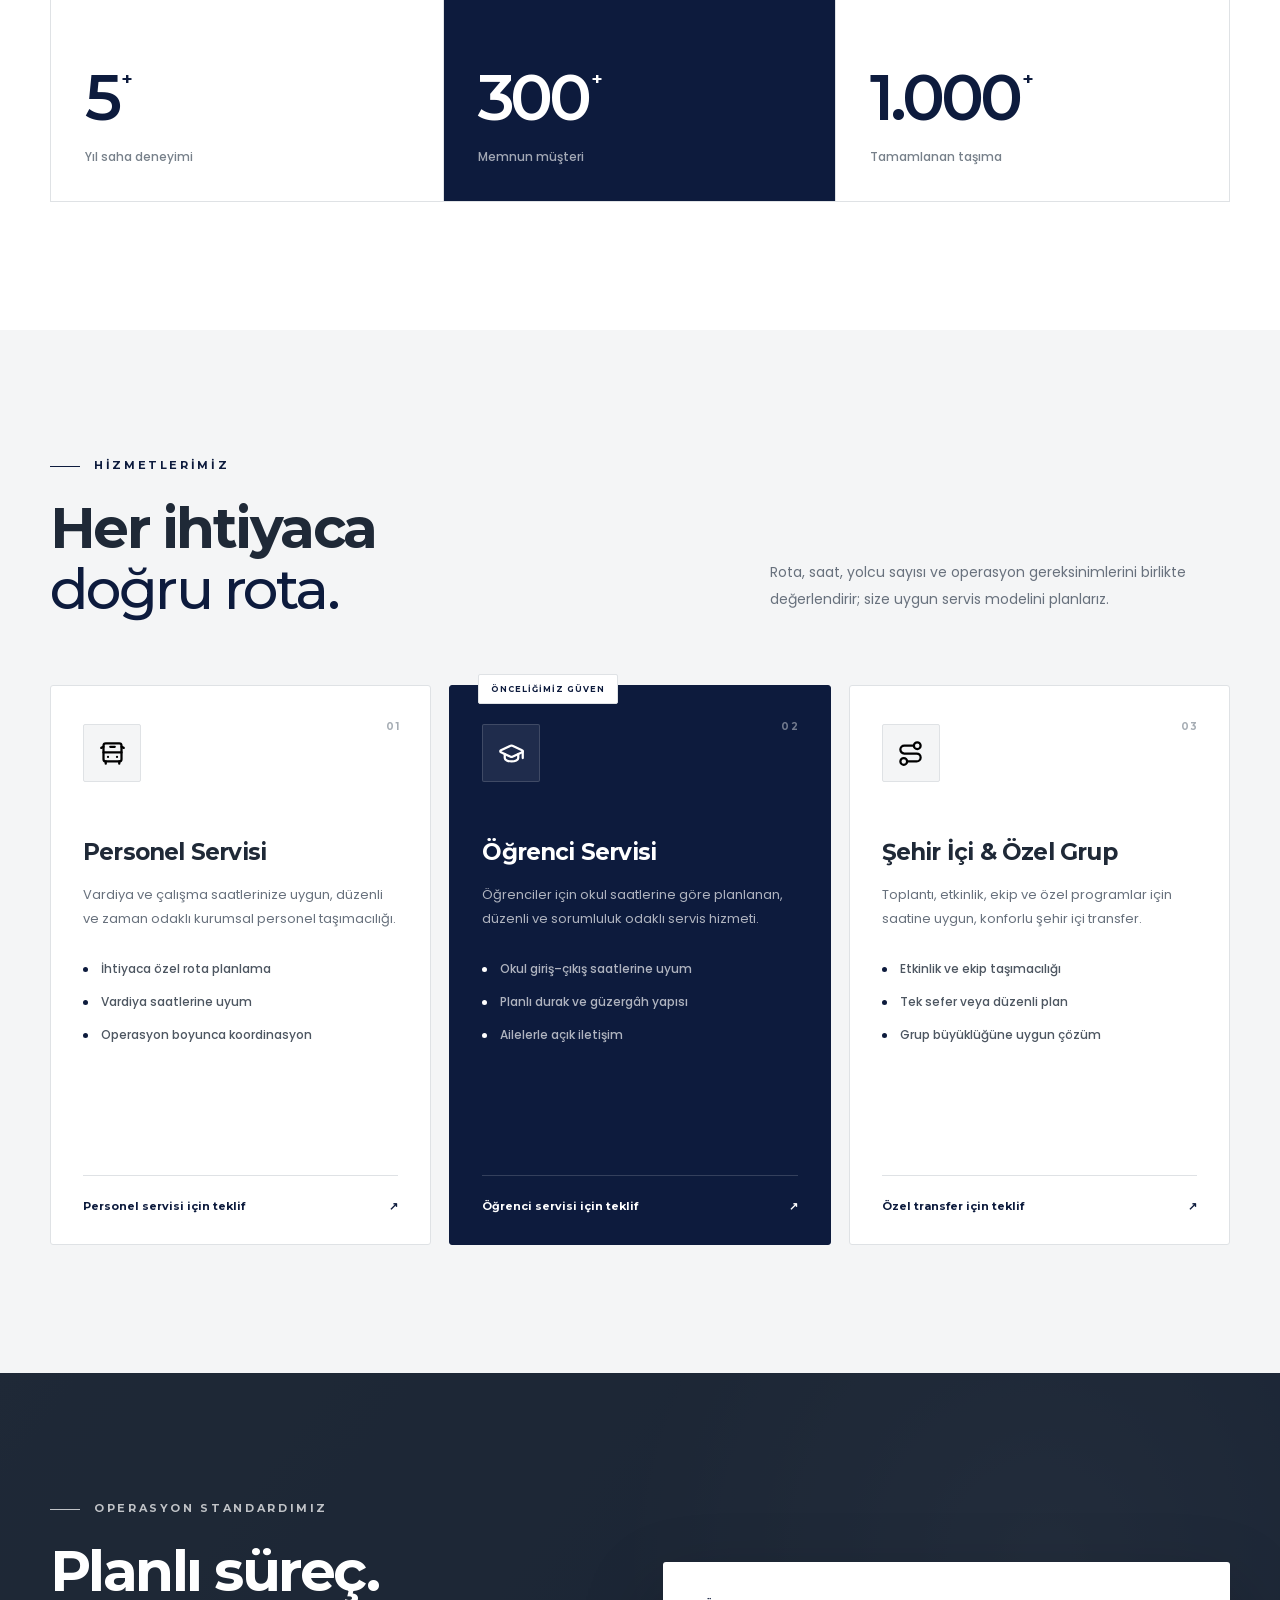
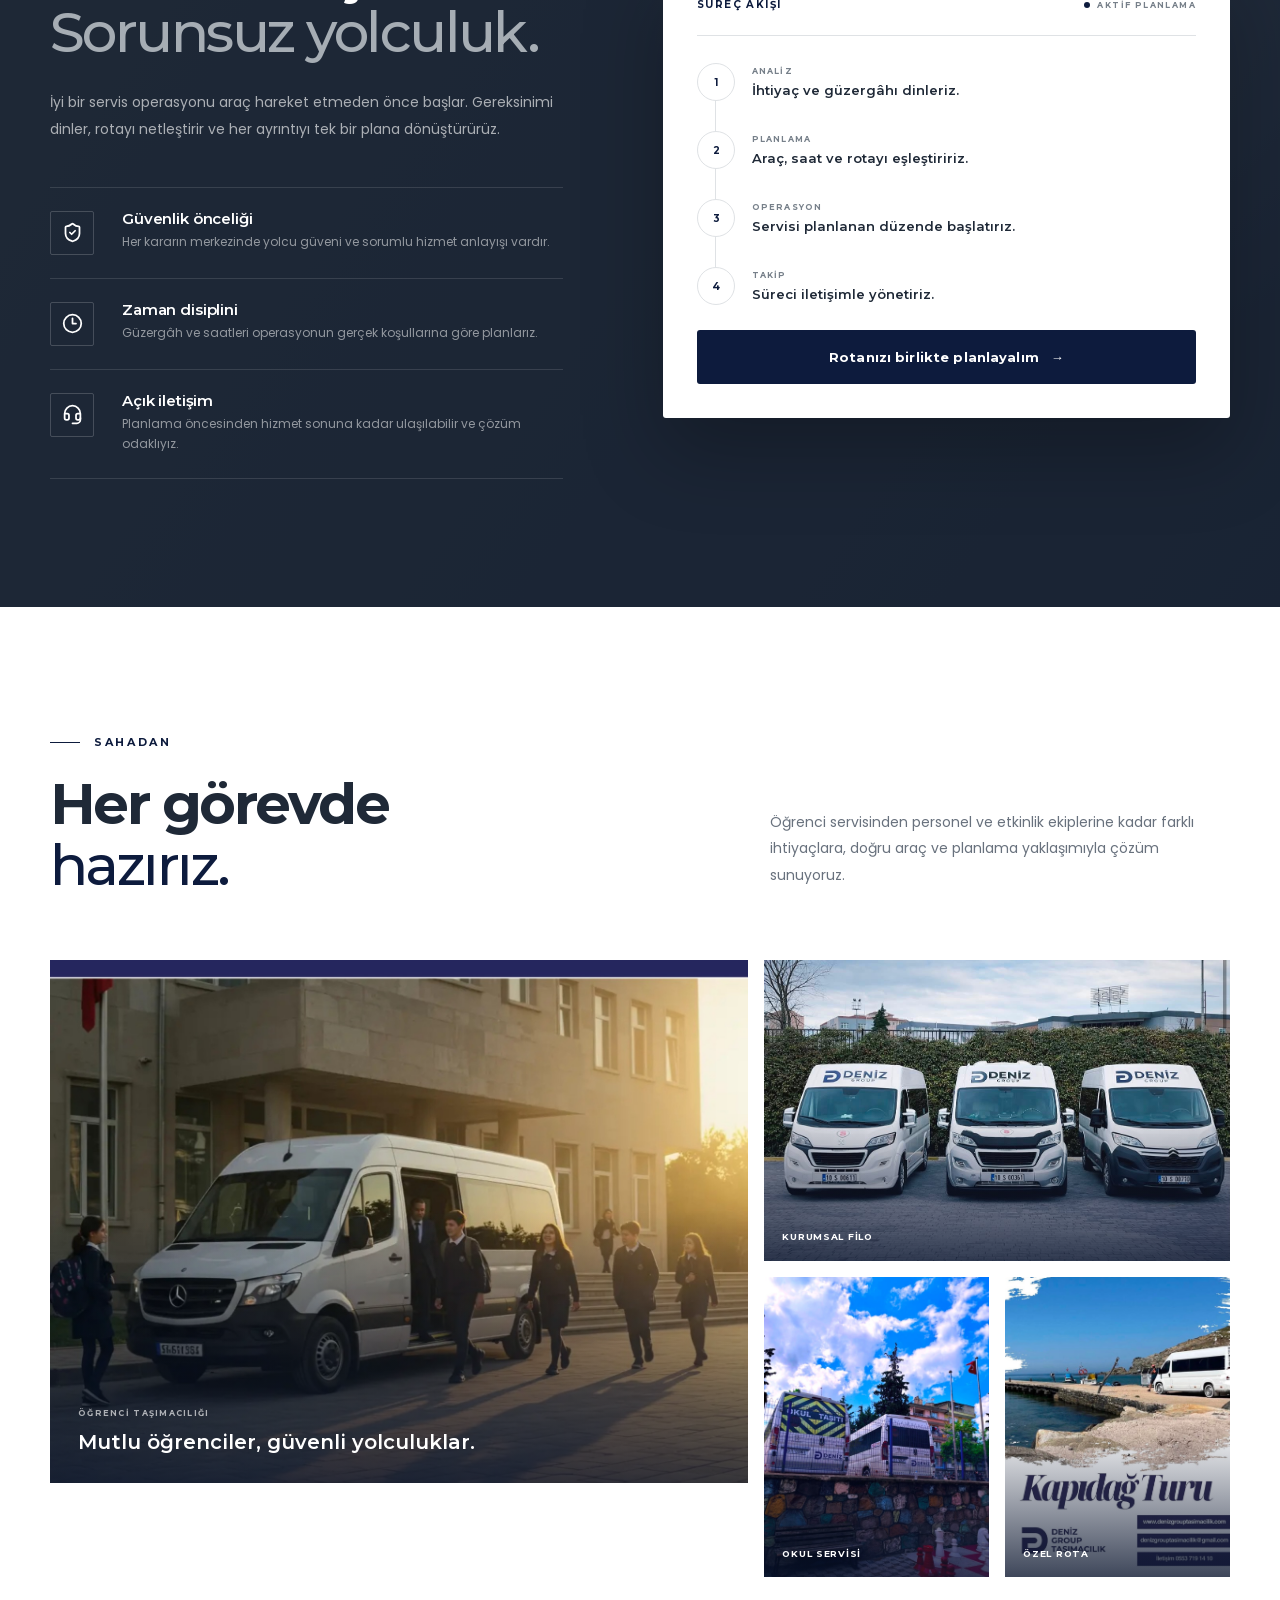
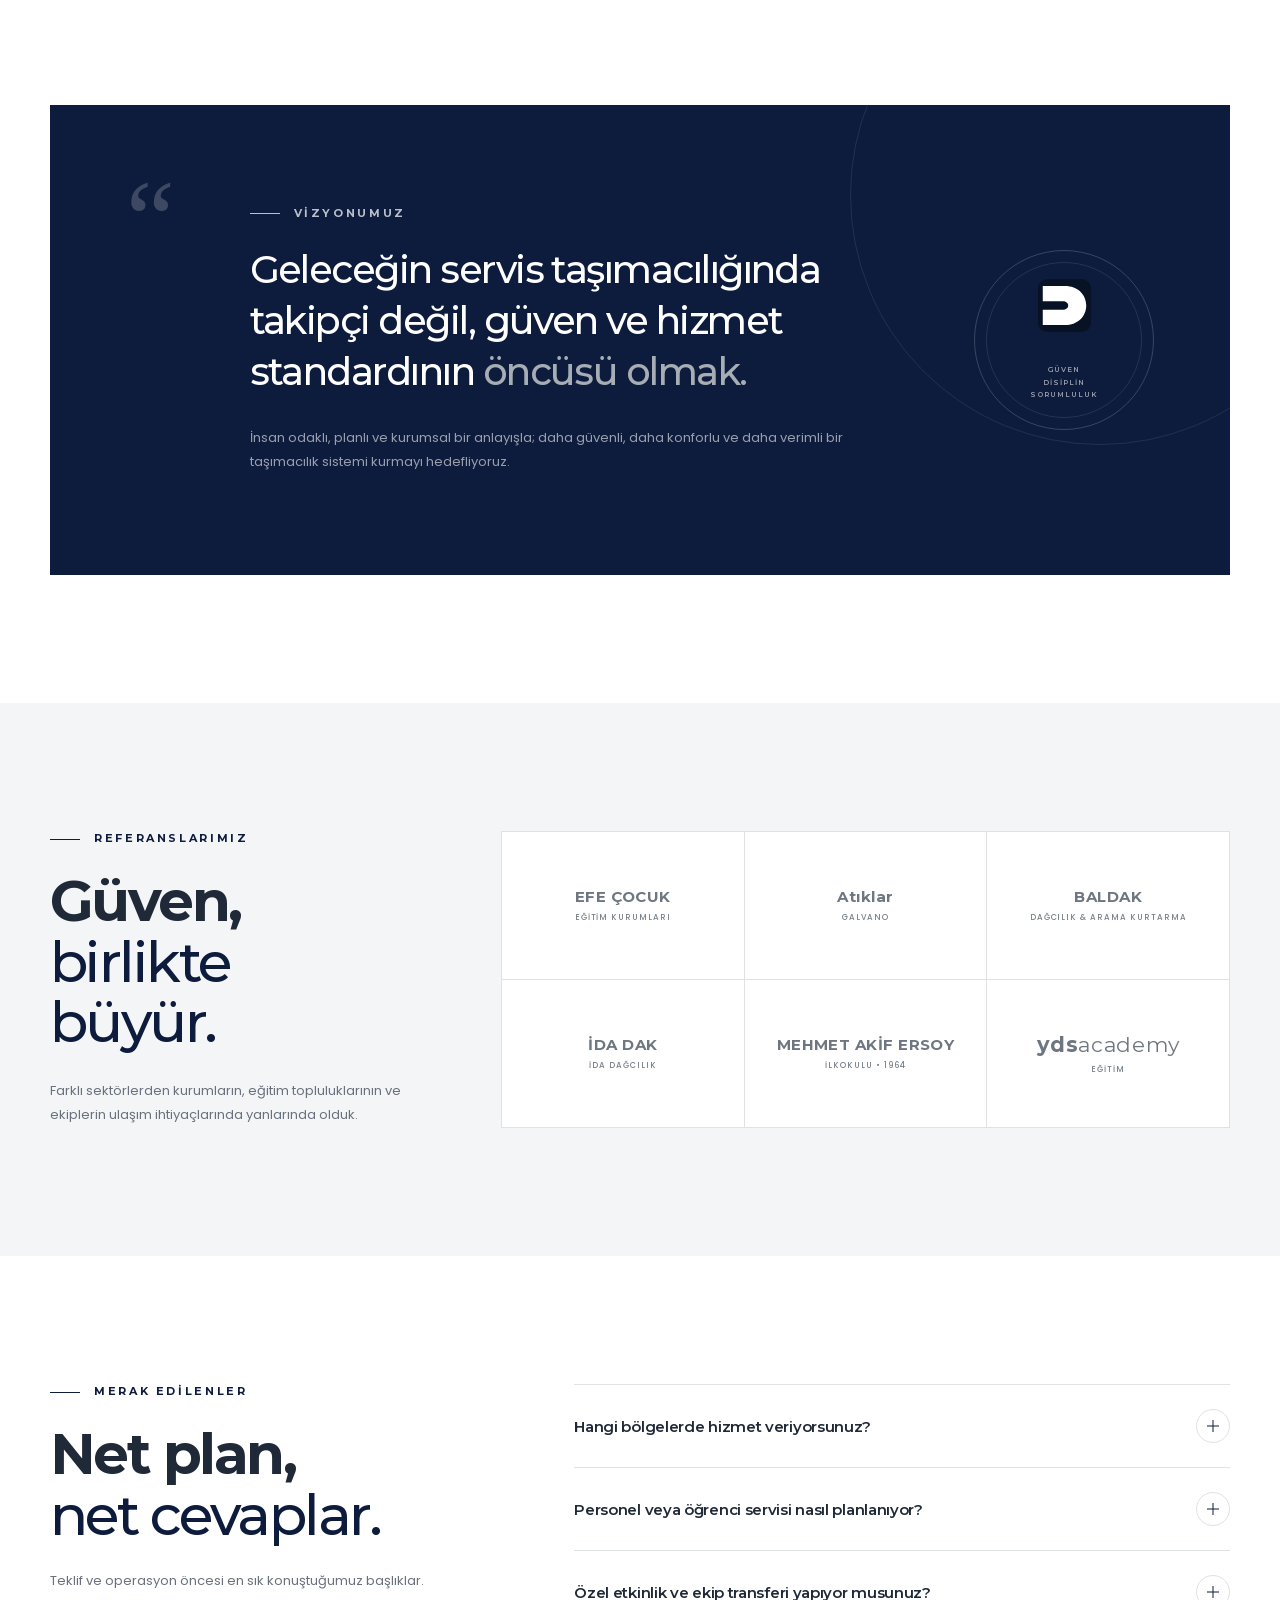
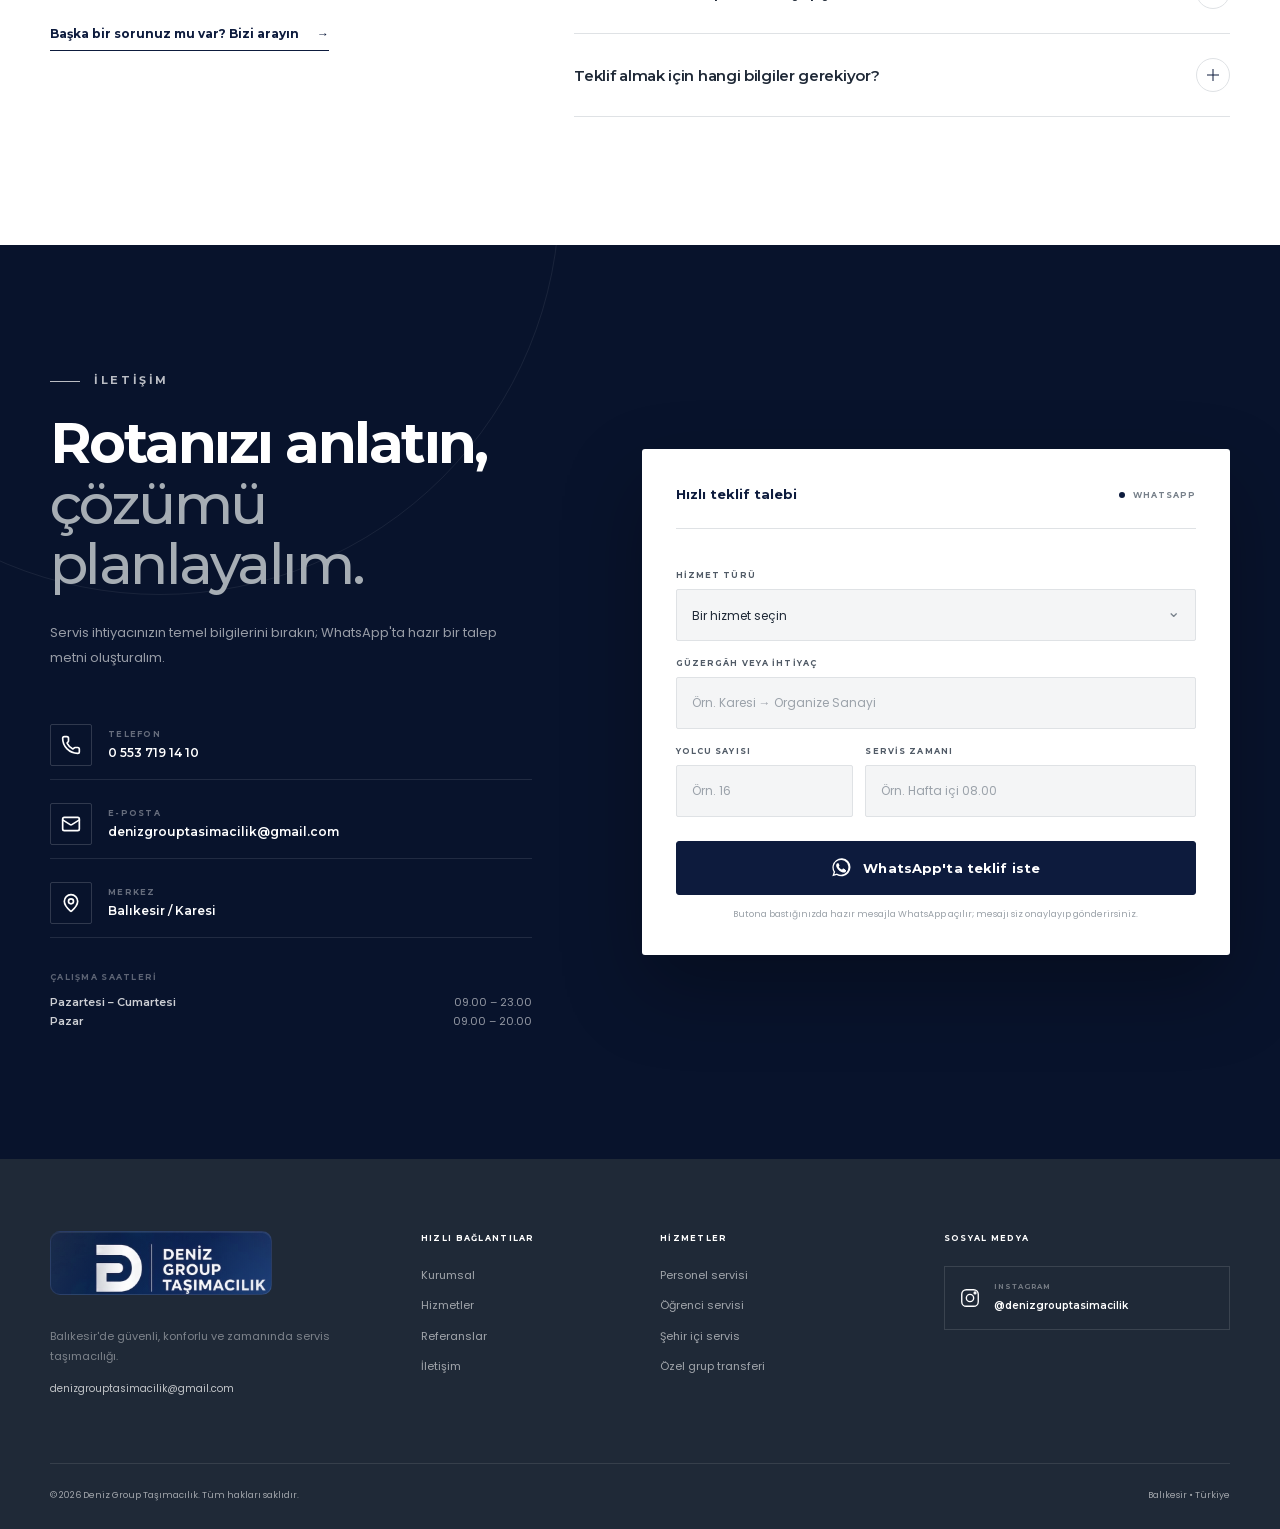
==== commit 4f237ce3: "Refine logo panel backgrounds" ====
--- a/index.html
+++ b/index.html
@@ -11,11 +11,11 @@
     <link rel="canonical" href="https://mahalledensofrana.com.tr/">
     <link rel="icon" href="assets/favicon-v5.svg" type="image/svg+xml">
     <link rel="manifest" href="site.webmanifest">
-    <link rel="preload" as="image" href="assets/og-deniz-group-v5.jpg" fetchpriority="high">
+    <link rel="preload" as="image" href="assets/og-deniz-group-v6.jpg" fetchpriority="high">
     <link rel="preload" as="image" href="assets/deniz-logo-lockup.jpg">
     <link rel="preload" as="font" href="assets/fonts/montserrat-latin.woff2" type="font/woff2" crossorigin>
     <link rel="preload" as="font" href="assets/fonts/poppins-400-latin.woff2" type="font/woff2" crossorigin>
-    <link rel="stylesheet" href="brand-v5.css">
+    <link rel="stylesheet" href="brand-v6.css">
     <script defer src="script.js"></script>
 
     <meta property="og:type" content="website">
@@ -24,14 +24,14 @@
     <meta property="og:title" content="Her rota, güvenle başlar. | Deniz Group Taşımacılık">
     <meta property="og:description" content="Balıkesir'de personel, öğrenci ve şehir içi servis taşımacılığında profesyonel çözüm ortağınız.">
     <meta property="og:url" content="https://mahalledensofrana.com.tr/">
-    <meta property="og:image" content="https://mahalledensofrana.com.tr/assets/og-deniz-group-v5.jpg">
+    <meta property="og:image" content="https://mahalledensofrana.com.tr/assets/og-deniz-group-v6.jpg">
     <meta property="og:image:width" content="1200">
     <meta property="og:image:height" content="630">
     <meta property="og:image:alt" content="Deniz Group Taşımacılık araç filosu">
     <meta name="twitter:card" content="summary_large_image">
     <meta name="twitter:title" content="Deniz Group Taşımacılık">
     <meta name="twitter:description" content="Güvenli, konforlu ve zamanında ulaşım.">
-    <meta name="twitter:image" content="https://mahalledensofrana.com.tr/assets/og-deniz-group-v5.jpg">
+    <meta name="twitter:image" content="https://mahalledensofrana.com.tr/assets/og-deniz-group-v6.jpg">
 
     <script type="application/ld+json">
       {
@@ -40,7 +40,7 @@
         "name": "Deniz Group Taşımacılık",
         "description": "Balıkesir'de personel, öğrenci, şehir içi ve özel grup servis taşımacılığı hizmetleri.",
         "url": "https://mahalledensofrana.com.tr/",
-        "image": "https://mahalledensofrana.com.tr/assets/og-deniz-group-v5.jpg",
+        "image": "https://mahalledensofrana.com.tr/assets/og-deniz-group-v6.jpg",
         "telephone": "+90 553 719 14 10",
         "email": "denizgrouptasimacilik@gmail.com",
         "address": {
@@ -141,7 +141,7 @@
 
           <div class="hero-visual" data-reveal data-reveal-delay="120">
             <div class="hero-image-wrap">
-              <img src="assets/og-deniz-group-v5.jpg" width="1200" height="630" alt="Deniz Group Taşımacılık kurumsal araç filosu" fetchpriority="high">
+              <img src="assets/og-deniz-group-v6.jpg" width="1200" height="630" alt="Deniz Group Taşımacılık kurumsal araç filosu" fetchpriority="high">
               <div class="hero-image-shade" aria-hidden="true"></div>
             </div>
 
--- a/brand-v6.css
+++ b/brand-v6.css
@@ -0,0 +1,2930 @@
+@font-face {
+  font-family: "Montserrat";
+  font-style: normal;
+  font-weight: 400 800;
+  font-display: swap;
+  src: url("assets/fonts/montserrat-latin-ext.woff2") format("woff2");
+  unicode-range: U+0100-02BA, U+02BD-02C5, U+02C7-02CC, U+02CE-02D7, U+02DD-02FF, U+0304, U+0308, U+0329, U+1D00-1DBF, U+1E00-1E9F, U+1EF2-1EFF, U+2020, U+20A0-20AB, U+20AD-20C0, U+2113, U+2C60-2C7F, U+A720-A7FF;
+}
+
+@font-face {
+  font-family: "Montserrat";
+  font-style: normal;
+  font-weight: 400 800;
+  font-display: swap;
+  src: url("assets/fonts/montserrat-latin.woff2") format("woff2");
+  unicode-range: U+0000-00FF, U+0131, U+0152-0153, U+02BB-02BC, U+02C6, U+02DA, U+02DC, U+0304, U+0308, U+0329, U+2000-206F, U+20AC, U+2122, U+2191, U+2193, U+2212, U+2215, U+FEFF, U+FFFD;
+}
+
+@font-face {
+  font-family: "Poppins";
+  font-style: normal;
+  font-weight: 400;
+  font-display: swap;
+  src: url("assets/fonts/poppins-400-latin-ext.woff2") format("woff2");
+  unicode-range: U+0100-02BA, U+02BD-02C5, U+02C7-02CC, U+02CE-02D7, U+02DD-02FF, U+0304, U+0308, U+0329, U+1D00-1DBF, U+1E00-1E9F, U+1EF2-1EFF, U+2020, U+20A0-20AB, U+20AD-20C0, U+2113, U+2C60-2C7F, U+A720-A7FF;
+}
+
+@font-face {
+  font-family: "Poppins";
+  font-style: normal;
+  font-weight: 400;
+  font-display: swap;
+  src: url("assets/fonts/poppins-400-latin.woff2") format("woff2");
+  unicode-range: U+0000-00FF, U+0131, U+0152-0153, U+02BB-02BC, U+02C6, U+02DA, U+02DC, U+0304, U+0308, U+0329, U+2000-206F, U+20AC, U+2122, U+2191, U+2193, U+2212, U+2215, U+FEFF, U+FFFD;
+}
+
+@font-face {
+  font-family: "Poppins";
+  font-style: normal;
+  font-weight: 500;
+  font-display: swap;
+  src: url("assets/fonts/poppins-500-latin-ext.woff2") format("woff2");
+  unicode-range: U+0100-02BA, U+02BD-02C5, U+02C7-02CC, U+02CE-02D7, U+02DD-02FF, U+0304, U+0308, U+0329, U+1D00-1DBF, U+1E00-1E9F, U+1EF2-1EFF, U+2020, U+20A0-20AB, U+20AD-20C0, U+2113, U+2C60-2C7F, U+A720-A7FF;
+}
+
+@font-face {
+  font-family: "Poppins";
+  font-style: normal;
+  font-weight: 500;
+  font-display: swap;
+  src: url("assets/fonts/poppins-500-latin.woff2") format("woff2");
+  unicode-range: U+0000-00FF, U+0131, U+0152-0153, U+02BB-02BC, U+02C6, U+02DA, U+02DC, U+0304, U+0308, U+0329, U+2000-206F, U+20AC, U+2122, U+2191, U+2193, U+2212, U+2215, U+FEFF, U+FFFD;
+}
+
+@font-face {
+  font-family: "Poppins";
+  font-style: normal;
+  font-weight: 600;
+  font-display: swap;
+  src: url("assets/fonts/poppins-600-latin-ext.woff2") format("woff2");
+  unicode-range: U+0100-02BA, U+02BD-02C5, U+02C7-02CC, U+02CE-02D7, U+02DD-02FF, U+0304, U+0308, U+0329, U+1D00-1DBF, U+1E00-1E9F, U+1EF2-1EFF, U+2020, U+20A0-20AB, U+20AD-20C0, U+2113, U+2C60-2C7F, U+A720-A7FF;
+}
+
+@font-face {
+  font-family: "Poppins";
+  font-style: normal;
+  font-weight: 600;
+  font-display: swap;
+  src: url("assets/fonts/poppins-600-latin.woff2") format("woff2");
+  unicode-range: U+0000-00FF, U+0131, U+0152-0153, U+02BB-02BC, U+02C6, U+02DA, U+02DC, U+0304, U+0308, U+0329, U+2000-206F, U+20AC, U+2122, U+2191, U+2193, U+2212, U+2215, U+FEFF, U+FFFD;
+}
+
+:root {
+  --navy: #0d1b3d;
+  --navy-deep: #08132c;
+  --graphite: #1f2937;
+  --steel: #a6adb4;
+  --steel-dark: #77808a;
+  --white: #ffffff;
+  --surface: #f4f5f6;
+  --surface-warm: #f8f8f7;
+  --line: #dfe2e5;
+  --line-dark: rgba(255, 255, 255, 0.14);
+  --text: #1f2937;
+  --muted: #68717d;
+  --shadow: 0 24px 70px rgba(13, 27, 61, 0.12);
+  --shadow-soft: 0 12px 36px rgba(13, 27, 61, 0.08);
+  --container: 1180px;
+  --ease: cubic-bezier(0.2, 0.75, 0.2, 1);
+}
+
+*,
+*::before,
+*::after {
+  box-sizing: border-box;
+}
+
+html {
+  scroll-behavior: smooth;
+  scroll-padding-top: 92px;
+  background: var(--graphite);
+}
+
+body {
+  min-height: 100%;
+  margin: 0;
+  overflow-x: hidden;
+  color: var(--text);
+  background: var(--white);
+  font-family: "Poppins", Arial, sans-serif;
+  font-size: 16px;
+  font-weight: 400;
+  line-height: 1.75;
+  -webkit-font-smoothing: antialiased;
+  text-rendering: optimizeLegibility;
+}
+
+body.menu-open {
+  overflow: hidden;
+}
+
+img,
+svg {
+  display: block;
+}
+
+img {
+  max-width: 100%;
+}
+
+a {
+  color: inherit;
+  text-decoration: none;
+}
+
+button,
+input,
+select {
+  font: inherit;
+}
+
+button,
+select {
+  cursor: pointer;
+}
+
+h1,
+h2,
+h3,
+p,
+blockquote,
+figure {
+  margin: 0;
+}
+
+h1,
+h2,
+h3,
+strong,
+.button,
+.main-nav,
+.eyebrow {
+  font-family: "Montserrat", Arial, sans-serif;
+}
+
+h1,
+h2,
+h3 {
+  line-height: 1.08;
+  letter-spacing: -0.045em;
+}
+
+h1 em,
+h2 em,
+blockquote em {
+  font-style: normal;
+}
+
+ul,
+ol {
+  margin: 0;
+  padding: 0;
+  list-style: none;
+}
+
+::selection {
+  color: var(--white);
+  background: var(--navy);
+}
+
+:focus-visible {
+  outline: 2px solid var(--steel);
+  outline-offset: 4px;
+}
+
+.container {
+  width: min(calc(100% - 48px), var(--container));
+  margin-inline: auto;
+}
+
+.visually-hidden {
+  position: absolute;
+  width: 1px;
+  height: 1px;
+  padding: 0;
+  margin: -1px;
+  overflow: hidden;
+  clip: rect(0, 0, 0, 0);
+  white-space: nowrap;
+  border: 0;
+}
+
+.skip-link {
+  position: fixed;
+  z-index: 999;
+  top: 14px;
+  left: 14px;
+  padding: 11px 16px;
+  color: var(--navy);
+  background: var(--white);
+  border-radius: 4px;
+  font-family: "Montserrat", Arial, sans-serif;
+  font-size: 13px;
+  font-weight: 700;
+  transform: translateY(-150%);
+  transition: transform 180ms ease;
+}
+
+.skip-link:focus {
+  transform: translateY(0);
+}
+
+.topbar {
+  position: relative;
+  z-index: 52;
+  color: rgba(255, 255, 255, 0.78);
+  background: var(--navy-deep);
+}
+
+.topbar-inner,
+.topbar-links {
+  display: flex;
+  align-items: center;
+  justify-content: space-between;
+}
+
+.topbar-inner {
+  min-height: 36px;
+  font-size: 11px;
+  letter-spacing: 0.04em;
+}
+
+.topbar p {
+  display: flex;
+  align-items: center;
+  gap: 10px;
+}
+
+.status-dot {
+  width: 6px;
+  height: 6px;
+  display: inline-block;
+  border-radius: 50%;
+  background: var(--white);
+  box-shadow: 0 0 0 4px rgba(255, 255, 255, 0.1);
+}
+
+.topbar-links {
+  gap: 26px;
+}
+
+.topbar-links a {
+  color: var(--white);
+  font-family: "Montserrat", Arial, sans-serif;
+  font-weight: 700;
+  letter-spacing: 0.08em;
+}
+
+.site-header {
+  position: sticky;
+  z-index: 50;
+  top: 0;
+  color: var(--graphite);
+  background: rgba(255, 255, 255, 0.97);
+  border-bottom: 1px solid rgba(166, 173, 180, 0.32);
+  backdrop-filter: blur(18px);
+  transition: box-shadow 220ms ease, background 220ms ease;
+}
+
+.site-header.is-scrolled {
+  background: rgba(255, 255, 255, 0.99);
+  box-shadow: 0 12px 36px rgba(13, 27, 61, 0.09);
+}
+
+.header-inner {
+  min-height: 88px;
+  display: flex;
+  align-items: center;
+  justify-content: space-between;
+  gap: 34px;
+}
+
+.brand {
+  min-width: max-content;
+  display: inline-flex;
+  align-items: center;
+  color: var(--navy);
+}
+
+.brand-lockup {
+  position: relative;
+  width: 222px;
+  height: 64px;
+  flex: 0 0 auto;
+  display: block;
+  overflow: hidden;
+  border: 1px solid rgba(166, 173, 180, 0.2);
+  border-radius: 10px;
+  background-color: #0d1b3d;
+  background-image:
+    url("assets/deniz-logo-lockup.jpg"),
+    linear-gradient(135deg, #071225 0%, #0d1b3d 56%, #173260 100%);
+  background-position:
+    center 48%,
+    center;
+  background-size:
+    180% auto,
+    cover;
+  background-repeat: no-repeat;
+  background-blend-mode: screen, normal;
+  box-shadow:
+    inset 0 1px 0 rgba(255, 255, 255, 0.09),
+    0 12px 30px rgba(13, 27, 61, 0.14);
+}
+
+.brand-lockup::after {
+  content: "";
+  position: absolute;
+  inset: 0;
+  pointer-events: none;
+  background:
+    linear-gradient(115deg, rgba(255, 255, 255, 0.08), transparent 26%),
+    linear-gradient(90deg, transparent 72%, rgba(83, 116, 175, 0.1));
+}
+
+.site-footer .brand-lockup {
+  border-color: rgba(255, 255, 255, 0.12);
+  box-shadow: inset 0 1px 0 rgba(255, 255, 255, 0.08);
+}
+
+.main-nav {
+  display: flex;
+  align-items: center;
+  gap: clamp(18px, 2vw, 30px);
+}
+
+.main-nav > a:not(.nav-cta) {
+  position: relative;
+  color: #3c4653;
+  font-size: 12px;
+  font-weight: 700;
+  letter-spacing: 0.01em;
+}
+
+.main-nav > a:not(.nav-cta)::after {
+  content: "";
+  position: absolute;
+  right: 0;
+  bottom: -10px;
+  left: 0;
+  height: 1px;
+  background: var(--navy);
+  transform: scaleX(0);
+  transform-origin: right;
+  transition: transform 220ms var(--ease);
+}
+
+.main-nav > a:not(.nav-cta):hover::after,
+.main-nav > a:not(.nav-cta):focus-visible::after {
+  transform: scaleX(1);
+  transform-origin: left;
+}
+
+.nav-cta {
+  min-height: 46px;
+  padding: 0 20px;
+  display: inline-flex;
+  align-items: center;
+  gap: 10px;
+  color: var(--white);
+  background: var(--navy);
+  border: 1px solid var(--navy);
+  border-radius: 3px;
+  font-size: 12px;
+  font-weight: 700;
+  letter-spacing: 0.02em;
+  transition: color 220ms ease, background 220ms ease, transform 220ms var(--ease);
+}
+
+.nav-cta:hover,
+.nav-cta:focus-visible {
+  color: var(--navy);
+  background: var(--white);
+  transform: translateY(-2px);
+}
+
+.menu-toggle {
+  width: 48px;
+  height: 48px;
+  padding: 0;
+  display: none;
+  place-content: center;
+  gap: 5px;
+  color: var(--navy);
+  background: transparent;
+  border: 1px solid rgba(13, 27, 61, 0.18);
+  border-radius: 3px;
+}
+
+.menu-toggle span {
+  width: 20px;
+  height: 1.5px;
+  display: block;
+  background: currentColor;
+  transition: transform 220ms ease, opacity 220ms ease;
+}
+
+.menu-toggle[aria-expanded="true"] span:nth-child(1) {
+  transform: translateY(6.5px) rotate(45deg);
+}
+
+.menu-toggle[aria-expanded="true"] span:nth-child(2) {
+  opacity: 0;
+}
+
+.menu-toggle[aria-expanded="true"] span:nth-child(3) {
+  transform: translateY(-6.5px) rotate(-45deg);
+}
+
+.hero {
+  position: relative;
+  min-height: 680px;
+  overflow: hidden;
+  color: var(--white);
+  background:
+    linear-gradient(112deg, rgba(13, 27, 61, 0.98) 0%, rgba(13, 27, 61, 0.96) 49%, rgba(8, 19, 44, 0.96) 100%),
+    var(--navy);
+}
+
+.hero::before {
+  content: "";
+  position: absolute;
+  top: -310px;
+  left: -200px;
+  width: 650px;
+  height: 650px;
+  border: 1px solid rgba(255, 255, 255, 0.08);
+  border-radius: 50%;
+}
+
+.hero::after {
+  content: "";
+  position: absolute;
+  right: -420px;
+  bottom: -500px;
+  width: 1000px;
+  height: 1000px;
+  border: 1px solid rgba(255, 255, 255, 0.09);
+  border-radius: 50%;
+}
+
+.hero-grid-pattern {
+  position: absolute;
+  inset: 0;
+  opacity: 0.22;
+  background-image:
+    linear-gradient(rgba(255, 255, 255, 0.04) 1px, transparent 1px),
+    linear-gradient(90deg, rgba(255, 255, 255, 0.04) 1px, transparent 1px);
+  background-size: 58px 58px;
+  mask-image: linear-gradient(90deg, black, transparent 72%);
+}
+
+.hero-orbit {
+  position: absolute;
+  border: 1px solid rgba(166, 173, 180, 0.12);
+  border-radius: 50%;
+  pointer-events: none;
+}
+
+.hero-orbit-one {
+  top: -110px;
+  right: 31%;
+  width: 520px;
+  height: 520px;
+}
+
+.hero-orbit-two {
+  right: -60px;
+  bottom: -260px;
+  width: 560px;
+  height: 560px;
+}
+
+.hero-grid {
+  position: relative;
+  z-index: 2;
+  min-height: 620px;
+  padding-top: 72px;
+  padding-bottom: 66px;
+  display: grid;
+  grid-template-columns: minmax(0, 0.92fr) minmax(480px, 1.08fr);
+  align-items: center;
+  gap: 68px;
+}
+
+.hero-copy {
+  max-width: 610px;
+}
+
+.eyebrow {
+  margin-bottom: 24px;
+  display: flex;
+  align-items: center;
+  gap: 14px;
+  color: var(--navy);
+  font-size: 11px;
+  font-weight: 700;
+  letter-spacing: 0.24em;
+  line-height: 1.4;
+  text-transform: uppercase;
+}
+
+.eyebrow > span {
+  width: 30px;
+  height: 1px;
+  display: inline-block;
+  background: currentColor;
+}
+
+.eyebrow-light {
+  color: rgba(255, 255, 255, 0.72);
+}
+
+.hero h1 {
+  max-width: 650px;
+  color: var(--white);
+  font-size: clamp(54px, 5.3vw, 78px);
+  font-weight: 700;
+  letter-spacing: -0.065em;
+}
+
+.hero h1 em {
+  color: var(--steel);
+  font-weight: 500;
+}
+
+.hero-lead {
+  max-width: 600px;
+  margin-top: 28px;
+  color: rgba(255, 255, 255, 0.72);
+  font-size: 16px;
+  line-height: 1.9;
+}
+
+.hero-actions {
+  margin-top: 34px;
+  display: flex;
+  flex-wrap: wrap;
+  gap: 12px;
+}
+
+.button {
+  min-height: 54px;
+  padding: 0 24px;
+  display: inline-flex;
+  align-items: center;
+  justify-content: center;
+  gap: 12px;
+  border: 1px solid transparent;
+  border-radius: 3px;
+  font-size: 13px;
+  font-weight: 700;
+  line-height: 1;
+  letter-spacing: 0.01em;
+  text-align: center;
+  transition: color 220ms ease, background 220ms ease, border-color 220ms ease, transform 220ms var(--ease), box-shadow 220ms ease;
+}
+
+.button:hover,
+.button:focus-visible {
+  transform: translateY(-2px);
+}
+
+.button-primary {
+  color: var(--navy);
+  background: var(--white);
+  box-shadow: 0 16px 38px rgba(0, 0, 0, 0.17);
+}
+
+.button-primary:hover,
+.button-primary:focus-visible {
+  color: var(--white);
+  background: var(--graphite);
+}
+
+.button-outline {
+  color: var(--white);
+  background: transparent;
+  border-color: rgba(255, 255, 255, 0.26);
+}
+
+.button-outline:hover,
+.button-outline:focus-visible {
+  color: var(--navy);
+  background: var(--white);
+  border-color: var(--white);
+}
+
+.button-outline svg {
+  width: 18px;
+  height: 18px;
+  fill: currentColor;
+}
+
+.hero-signature {
+  margin-top: 34px;
+  display: flex;
+  align-items: center;
+  gap: 13px;
+  color: rgba(255, 255, 255, 0.7);
+  font-family: "Montserrat", Arial, sans-serif;
+  font-size: 9px;
+  font-weight: 600;
+  letter-spacing: 0.26em;
+  line-height: 1;
+  text-transform: uppercase;
+}
+
+.hero-signature i {
+  width: 1px;
+  height: 12px;
+  display: inline-block;
+  background: rgba(255, 255, 255, 0.4);
+}
+
+.hero-visual {
+  position: relative;
+  justify-self: end;
+  width: 100%;
+  max-width: 620px;
+}
+
+.hero-image-wrap {
+  position: relative;
+  aspect-ratio: 16 / 10;
+  overflow: hidden;
+  background: var(--graphite);
+  border: 1px solid rgba(255, 255, 255, 0.14);
+  border-radius: 2px;
+  box-shadow: 0 36px 80px rgba(0, 0, 0, 0.3);
+}
+
+.hero-image-wrap::before {
+  content: "";
+  position: absolute;
+  z-index: 2;
+  inset: 0;
+  border: 10px solid rgba(255, 255, 255, 0.04);
+  pointer-events: none;
+}
+
+.hero-image-wrap img {
+  width: 100%;
+  height: 100%;
+  object-fit: cover;
+  object-position: left center;
+}
+
+.hero-image-shade {
+  position: absolute;
+  inset: 0;
+  background: linear-gradient(180deg, transparent 58%, rgba(8, 19, 44, 0.35));
+}
+
+.hero-badge {
+  position: absolute;
+  z-index: 3;
+  min-height: 74px;
+  padding: 13px 18px;
+  display: flex;
+  align-items: center;
+  gap: 12px;
+  color: var(--graphite);
+  background: rgba(255, 255, 255, 0.97);
+  border: 1px solid rgba(255, 255, 255, 0.68);
+  border-radius: 3px;
+  box-shadow: 0 18px 42px rgba(0, 0, 0, 0.22);
+}
+
+.hero-badge small,
+.hero-badge strong {
+  display: block;
+}
+
+.hero-badge small {
+  color: var(--steel-dark);
+  font-family: "Montserrat", Arial, sans-serif;
+  font-size: 8px;
+  font-weight: 700;
+  letter-spacing: 0.13em;
+  line-height: 1.3;
+  text-transform: uppercase;
+}
+
+.hero-badge strong {
+  margin-top: 4px;
+  color: var(--navy);
+  font-size: 13px;
+  font-weight: 700;
+  line-height: 1.25;
+}
+
+.hero-badge-location {
+  right: -24px;
+  bottom: -28px;
+}
+
+.hero-badge-service {
+  top: -26px;
+  right: 24px;
+}
+
+.badge-icon {
+  width: 38px;
+  height: 38px;
+  display: grid;
+  flex: 0 0 38px;
+  place-items: center;
+  color: var(--white);
+  background: var(--navy);
+  border-radius: 2px;
+}
+
+.badge-icon svg {
+  width: 18px;
+  height: 18px;
+  fill: currentColor;
+}
+
+.live-ring {
+  position: relative;
+  width: 38px;
+  height: 38px;
+  flex: 0 0 38px;
+  border: 1px solid var(--line);
+  border-radius: 50%;
+}
+
+.live-ring::before {
+  content: "";
+  position: absolute;
+  inset: 12px;
+  background: var(--navy);
+  border-radius: 50%;
+  box-shadow: 0 0 0 5px rgba(13, 27, 61, 0.1);
+}
+
+.hero-bottom {
+  position: relative;
+  z-index: 3;
+  min-height: 60px;
+  display: flex;
+  align-items: center;
+  justify-content: space-between;
+  color: rgba(255, 255, 255, 0.48);
+  border-top: 1px solid rgba(255, 255, 255, 0.1);
+  font-size: 11px;
+}
+
+.hero-bottom p strong {
+  color: var(--white);
+  font-weight: 700;
+}
+
+.scroll-cue {
+  display: flex;
+  align-items: center;
+  gap: 12px;
+  font-family: "Montserrat", Arial, sans-serif;
+  font-size: 9px;
+  font-weight: 600;
+  letter-spacing: 0.2em;
+  text-transform: uppercase;
+}
+
+.scroll-cue > span {
+  width: 24px;
+  height: 1px;
+  display: inline-block;
+  background: currentColor;
+}
+
+.standards {
+  position: relative;
+  z-index: 4;
+  background: var(--white);
+  border-bottom: 1px solid var(--line);
+}
+
+.standards-grid {
+  min-height: 142px;
+  display: grid;
+  grid-template-columns: repeat(6, 1fr);
+}
+
+.standards-grid article {
+  position: relative;
+  padding: 28px 14px 24px;
+  display: flex;
+  flex-direction: column;
+  align-items: center;
+  justify-content: center;
+  gap: 12px;
+  text-align: center;
+}
+
+.standards-grid article:not(:last-child)::after {
+  content: "";
+  position: absolute;
+  top: 28px;
+  right: 0;
+  bottom: 28px;
+  width: 1px;
+  background: var(--line);
+}
+
+.standard-icon {
+  width: 42px;
+  height: 42px;
+  display: grid;
+  place-items: center;
+}
+
+.standard-icon img {
+  width: 30px;
+  height: 30px;
+}
+
+.standards-grid strong {
+  color: var(--navy);
+  font-size: 10px;
+  font-weight: 700;
+  letter-spacing: 0.08em;
+  line-height: 1.35;
+  text-transform: uppercase;
+}
+
+.reference-strip {
+  background: var(--surface);
+  border-bottom: 1px solid var(--line);
+}
+
+.reference-strip-inner {
+  min-height: 78px;
+  display: flex;
+  align-items: center;
+  gap: 44px;
+}
+
+.reference-kicker {
+  color: var(--steel-dark);
+  font-family: "Montserrat", Arial, sans-serif;
+  font-size: 9px;
+  font-weight: 700;
+  letter-spacing: 0.18em;
+  text-transform: uppercase;
+}
+
+.reference-names {
+  flex: 1;
+  display: flex;
+  align-items: center;
+  justify-content: space-between;
+  gap: 22px;
+  color: #77808a;
+  font-family: "Montserrat", Arial, sans-serif;
+  font-size: 12px;
+  font-weight: 600;
+  letter-spacing: 0.01em;
+}
+
+.reference-names i {
+  width: 3px;
+  height: 3px;
+  flex: 0 0 3px;
+  background: var(--steel);
+  border-radius: 50%;
+}
+
+.section {
+  padding: 128px 0;
+}
+
+.section-soft {
+  background: var(--surface);
+}
+
+.section-heading h2,
+.operations h2,
+.contact h2 {
+  color: var(--graphite);
+  font-size: clamp(42px, 4.4vw, 64px);
+  font-weight: 700;
+}
+
+.section-heading h2 em {
+  color: var(--navy);
+  font-weight: 500;
+}
+
+.about {
+  background: var(--white);
+}
+
+.about-grid {
+  display: grid;
+  grid-template-columns: 0.9fr 1.1fr;
+  gap: 110px;
+  align-items: start;
+}
+
+.about-copy {
+  padding-top: 48px;
+}
+
+.about-copy > p {
+  color: var(--muted);
+  font-size: 15px;
+  line-height: 1.9;
+}
+
+.about-copy .about-lead {
+  margin-bottom: 18px;
+  color: var(--graphite);
+  font-family: "Montserrat", Arial, sans-serif;
+  font-size: 21px;
+  font-weight: 500;
+  line-height: 1.65;
+  letter-spacing: -0.02em;
+}
+
+.text-link {
+  width: fit-content;
+  margin-top: 30px;
+  padding-bottom: 6px;
+  display: flex;
+  align-items: center;
+  gap: 18px;
+  color: var(--navy);
+  border-bottom: 1px solid var(--navy);
+  font-family: "Montserrat", Arial, sans-serif;
+  font-size: 12px;
+  font-weight: 700;
+}
+
+.text-link span {
+  transition: transform 200ms ease;
+}
+
+.text-link:hover span,
+.text-link:focus-visible span {
+  transform: translateX(4px);
+}
+
+.stats-grid {
+  margin-top: 82px;
+  display: grid;
+  grid-template-columns: repeat(3, 1fr);
+  border: 1px solid var(--line);
+}
+
+.stat-card {
+  position: relative;
+  min-height: 250px;
+  padding: 34px;
+  display: flex;
+  flex-direction: column;
+  justify-content: flex-end;
+  background: var(--white);
+}
+
+.stat-card:not(:last-child) {
+  border-right: 1px solid var(--line);
+}
+
+.stat-index {
+  position: absolute;
+  top: 28px;
+  right: 30px;
+  color: var(--steel);
+  font-family: "Montserrat", Arial, sans-serif;
+  font-size: 10px;
+  font-weight: 700;
+  letter-spacing: 0.12em;
+}
+
+.stat-card > strong {
+  color: var(--navy);
+  font-size: clamp(52px, 5vw, 74px);
+  font-weight: 600;
+  line-height: 0.96;
+  letter-spacing: -0.065em;
+}
+
+.stat-card sup {
+  position: relative;
+  top: -0.6em;
+  margin-left: 3px;
+  font-size: 0.3em;
+}
+
+.stat-card p {
+  margin-top: 18px;
+  color: var(--steel-dark);
+  font-size: 12px;
+  font-weight: 500;
+}
+
+.stat-card-dark {
+  color: var(--white);
+  background: var(--navy);
+}
+
+.stat-card-dark > strong,
+.stat-card-dark .stat-index {
+  color: var(--white);
+}
+
+.stat-card-dark p {
+  color: rgba(255, 255, 255, 0.62);
+}
+
+.heading-row {
+  display: flex;
+  align-items: flex-end;
+  justify-content: space-between;
+  gap: 70px;
+}
+
+.heading-row > p {
+  max-width: 460px;
+  padding-bottom: 7px;
+  color: var(--muted);
+  font-size: 14px;
+  line-height: 1.9;
+}
+
+.service-grid {
+  margin-top: 66px;
+  display: grid;
+  grid-template-columns: repeat(3, 1fr);
+  gap: 18px;
+}
+
+.service-card {
+  position: relative;
+  min-height: 560px;
+  padding: 38px 32px 30px;
+  display: flex;
+  flex-direction: column;
+  background: var(--white);
+  border: 1px solid var(--line);
+  border-radius: 3px;
+  transition: transform 280ms var(--ease), box-shadow 280ms ease, border-color 280ms ease;
+}
+
+.service-card:hover {
+  z-index: 2;
+  border-color: var(--steel);
+  box-shadow: var(--shadow);
+  transform: translateY(-8px);
+}
+
+.service-number {
+  position: absolute;
+  top: 32px;
+  right: 30px;
+  color: var(--steel);
+  font-family: "Montserrat", Arial, sans-serif;
+  font-size: 10px;
+  font-weight: 700;
+  letter-spacing: 0.16em;
+}
+
+.service-icon {
+  width: 58px;
+  height: 58px;
+  display: grid;
+  place-items: center;
+  background: var(--surface);
+  border: 1px solid var(--line);
+  border-radius: 2px;
+}
+
+.service-icon img {
+  width: 27px;
+  height: 27px;
+}
+
+.service-card h3 {
+  margin-top: 58px;
+  color: var(--graphite);
+  font-size: 23px;
+  font-weight: 700;
+  letter-spacing: -0.035em;
+}
+
+.service-card > p {
+  margin-top: 18px;
+  color: var(--muted);
+  font-size: 13px;
+  line-height: 1.8;
+}
+
+.service-card ul {
+  margin-top: 28px;
+  display: grid;
+  gap: 12px;
+}
+
+.service-card li {
+  position: relative;
+  padding-left: 18px;
+  color: #4d5661;
+  font-size: 12px;
+  font-weight: 500;
+}
+
+.service-card li::before {
+  content: "";
+  position: absolute;
+  top: 0.72em;
+  left: 0;
+  width: 5px;
+  height: 5px;
+  background: var(--navy);
+  border-radius: 50%;
+}
+
+.service-card > a {
+  margin-top: auto;
+  padding-top: 23px;
+  display: flex;
+  align-items: center;
+  justify-content: space-between;
+  color: var(--navy);
+  border-top: 1px solid var(--line);
+  font-family: "Montserrat", Arial, sans-serif;
+  font-size: 11px;
+  font-weight: 700;
+  line-height: 1.45;
+}
+
+.service-card-featured {
+  color: var(--white);
+  background: var(--navy);
+  border-color: var(--navy);
+}
+
+.service-card-featured .service-number {
+  color: rgba(255, 255, 255, 0.42);
+}
+
+.service-card-featured .service-icon {
+  background: rgba(255, 255, 255, 0.08);
+  border-color: rgba(255, 255, 255, 0.14);
+}
+
+.service-card-featured .service-icon img {
+  filter: brightness(0) invert(1);
+}
+
+.service-card-featured h3,
+.service-card-featured > a {
+  color: var(--white);
+}
+
+.service-card-featured > p,
+.service-card-featured li {
+  color: rgba(255, 255, 255, 0.67);
+}
+
+.service-card-featured li::before {
+  background: var(--white);
+}
+
+.service-card-featured > a {
+  border-color: rgba(255, 255, 255, 0.16);
+}
+
+.service-tag {
+  position: absolute;
+  top: -12px;
+  left: 28px;
+  padding: 7px 12px;
+  color: var(--navy);
+  background: var(--white);
+  border: 1px solid var(--line);
+  border-radius: 2px;
+  font-family: "Montserrat", Arial, sans-serif;
+  font-size: 8px;
+  font-weight: 700;
+  letter-spacing: 0.12em;
+  text-transform: uppercase;
+}
+
+.operations {
+  position: relative;
+  overflow: hidden;
+  color: var(--white);
+  background: var(--graphite);
+}
+
+.operations::before {
+  content: "";
+  position: absolute;
+  inset: 0;
+  opacity: 0.23;
+  background:
+    radial-gradient(circle at 82% 22%, rgba(166, 173, 180, 0.2), transparent 34%),
+    linear-gradient(125deg, var(--graphite), var(--navy-deep));
+}
+
+.operations-grid {
+  position: relative;
+  z-index: 1;
+  display: grid;
+  grid-template-columns: 0.95fr 1.05fr;
+  align-items: center;
+  gap: 100px;
+}
+
+.operations h2 {
+  color: var(--white);
+}
+
+.operations h2 em {
+  color: var(--steel);
+  font-weight: 500;
+}
+
+.operations-copy > p:not(.eyebrow) {
+  max-width: 550px;
+  margin-top: 27px;
+  color: rgba(255, 255, 255, 0.63);
+  font-size: 14px;
+  line-height: 1.9;
+}
+
+.principle-list {
+  margin-top: 44px;
+  display: grid;
+}
+
+.principle-list article {
+  padding: 23px 0;
+  display: grid;
+  grid-template-columns: 52px 1fr;
+  gap: 20px;
+  align-items: start;
+  border-top: 1px solid rgba(255, 255, 255, 0.12);
+}
+
+.principle-list article:last-child {
+  border-bottom: 1px solid rgba(255, 255, 255, 0.12);
+}
+
+.principle-icon {
+  width: 44px;
+  height: 44px;
+  display: grid;
+  place-items: center;
+  border: 1px solid rgba(255, 255, 255, 0.18);
+  border-radius: 2px;
+}
+
+.principle-icon img {
+  width: 21px;
+  filter: brightness(0) invert(1);
+}
+
+.principle-list h3 {
+  color: var(--white);
+  font-size: 15px;
+  font-weight: 600;
+  letter-spacing: -0.01em;
+}
+
+.principle-list p {
+  margin-top: 5px;
+  color: rgba(255, 255, 255, 0.52);
+  font-size: 12px;
+  line-height: 1.7;
+}
+
+.process-panel {
+  padding: 34px;
+  color: var(--graphite);
+  background: var(--white);
+  border-radius: 3px;
+  box-shadow: 0 34px 80px rgba(0, 0, 0, 0.25);
+}
+
+.process-panel-head {
+  padding-bottom: 22px;
+  display: flex;
+  align-items: center;
+  justify-content: space-between;
+  gap: 20px;
+  border-bottom: 1px solid var(--line);
+  color: var(--navy);
+  font-family: "Montserrat", Arial, sans-serif;
+  font-size: 10px;
+  font-weight: 700;
+  letter-spacing: 0.14em;
+  text-transform: uppercase;
+}
+
+.process-status {
+  display: flex;
+  align-items: center;
+  gap: 7px;
+  color: var(--steel-dark);
+  font-size: 8px;
+}
+
+.process-status i {
+  width: 6px;
+  height: 6px;
+  display: inline-block;
+  background: var(--navy);
+  border-radius: 50%;
+}
+
+.process-list {
+  position: relative;
+  padding: 12px 0 10px;
+}
+
+.process-list::before {
+  content: "";
+  position: absolute;
+  top: 45px;
+  bottom: 45px;
+  left: 18px;
+  width: 1px;
+  background: var(--line);
+}
+
+.process-list li {
+  position: relative;
+  z-index: 1;
+  padding: 15px 0;
+  display: grid;
+  grid-template-columns: 38px 1fr;
+  gap: 17px;
+  align-items: center;
+}
+
+.process-dot {
+  width: 38px;
+  height: 38px;
+  display: grid;
+  place-items: center;
+  color: var(--navy);
+  background: var(--white);
+  border: 1px solid var(--line);
+  border-radius: 50%;
+  font-family: "Montserrat", Arial, sans-serif;
+  font-size: 10px;
+  font-weight: 700;
+}
+
+.process-list small,
+.process-list strong {
+  display: block;
+}
+
+.process-list small {
+  color: var(--steel-dark);
+  font-family: "Montserrat", Arial, sans-serif;
+  font-size: 8px;
+  font-weight: 700;
+  letter-spacing: 0.14em;
+  text-transform: uppercase;
+}
+
+.process-list strong {
+  margin-top: 3px;
+  color: var(--graphite);
+  font-size: 13px;
+  font-weight: 600;
+  line-height: 1.45;
+}
+
+.button-light {
+  color: var(--white);
+  background: var(--navy);
+}
+
+.button-light:hover,
+.button-light:focus-visible {
+  color: var(--navy);
+  background: var(--surface);
+}
+
+.button-wide {
+  width: 100%;
+}
+
+.fleet {
+  background: var(--white);
+}
+
+.fleet-gallery {
+  margin-top: 64px;
+  display: grid;
+  grid-template-columns: 1.2fr 0.8fr;
+  gap: 16px;
+}
+
+.fleet-main {
+  position: relative;
+  min-height: 0;
+  aspect-ratio: 4 / 3;
+  overflow: hidden;
+  background: var(--graphite);
+}
+
+.fleet-main::after,
+.fleet-shot::after {
+  content: "";
+  position: absolute;
+  inset: 0;
+  background: linear-gradient(180deg, transparent 48%, rgba(8, 19, 44, 0.78));
+}
+
+.fleet-main img {
+  width: 100%;
+  height: 100%;
+  object-fit: cover;
+  object-position: 50% 39%;
+}
+
+.fleet-main figcaption {
+  position: absolute;
+  z-index: 2;
+  right: 28px;
+  bottom: 27px;
+  left: 28px;
+  color: var(--white);
+}
+
+.fleet-main figcaption span,
+.fleet-main figcaption strong {
+  display: block;
+}
+
+.fleet-main figcaption span {
+  color: rgba(255, 255, 255, 0.64);
+  font-family: "Montserrat", Arial, sans-serif;
+  font-size: 8px;
+  font-weight: 700;
+  letter-spacing: 0.16em;
+  text-transform: uppercase;
+}
+
+.fleet-main figcaption strong {
+  max-width: 440px;
+  margin-top: 8px;
+  font-size: 20px;
+  font-weight: 600;
+  line-height: 1.4;
+}
+
+.fleet-shots {
+  display: grid;
+  grid-template-columns: 1fr 1fr;
+  grid-template-rows: 1fr 1fr;
+  gap: 16px;
+}
+
+.fleet-shot {
+  position: relative;
+  min-height: 190px;
+  overflow: hidden;
+  background-color: var(--graphite);
+}
+
+.fleet-shot img {
+  width: 100%;
+  height: 100%;
+  object-fit: cover;
+}
+
+.fleet-shot-one {
+  grid-column: 1 / -1;
+}
+
+.fleet-shot-one img {
+  object-position: center 52%;
+}
+
+.fleet-shot-two img {
+  object-position: center 54%;
+}
+
+.fleet-shot-three img {
+  object-position: center 42%;
+}
+
+.fleet-shot figcaption {
+  position: absolute;
+  z-index: 2;
+  right: 18px;
+  bottom: 16px;
+  left: 18px;
+  color: var(--white);
+  font-family: "Montserrat", Arial, sans-serif;
+  font-size: 9px;
+  font-weight: 700;
+  letter-spacing: 0.08em;
+  text-transform: uppercase;
+}
+
+.vision {
+  padding-top: 0;
+  background: var(--white);
+}
+
+.vision-card {
+  position: relative;
+  min-height: 470px;
+  padding: 70px 76px;
+  display: grid;
+  grid-template-columns: 0.12fr 1fr 0.36fr;
+  align-items: center;
+  gap: 48px;
+  overflow: hidden;
+  color: var(--white);
+  background: var(--navy);
+}
+
+.vision-card::after {
+  content: "";
+  position: absolute;
+  top: -160px;
+  right: -120px;
+  width: 500px;
+  height: 500px;
+  border: 1px solid rgba(255, 255, 255, 0.09);
+  border-radius: 50%;
+}
+
+.vision-mark {
+  align-self: start;
+  color: rgba(255, 255, 255, 0.2);
+  font-family: Georgia, serif;
+  font-size: 110px;
+  line-height: 0.8;
+}
+
+.vision-copy {
+  position: relative;
+  z-index: 1;
+}
+
+.vision-copy blockquote {
+  max-width: 690px;
+  color: var(--white);
+  font-family: "Montserrat", Arial, sans-serif;
+  font-size: clamp(31px, 3vw, 46px);
+  font-weight: 500;
+  line-height: 1.32;
+  letter-spacing: -0.04em;
+}
+
+.vision-copy blockquote em {
+  color: var(--steel);
+}
+
+.vision-copy > p:last-child {
+  max-width: 650px;
+  margin-top: 28px;
+  color: rgba(255, 255, 255, 0.58);
+  font-size: 13px;
+  line-height: 1.9;
+}
+
+.vision-seal {
+  position: relative;
+  z-index: 1;
+  width: 180px;
+  height: 180px;
+  display: grid;
+  place-items: center;
+  justify-self: end;
+  border: 1px solid rgba(255, 255, 255, 0.18);
+  border-radius: 50%;
+  text-align: center;
+}
+
+.vision-seal::before {
+  content: "";
+  position: absolute;
+  inset: 11px;
+  border: 1px solid rgba(255, 255, 255, 0.1);
+  border-radius: 50%;
+}
+
+.vision-seal img {
+  width: 53px;
+  height: 53px;
+  object-fit: cover;
+  object-position: left center;
+}
+
+.vision-seal span {
+  margin-top: -23px;
+  color: rgba(255, 255, 255, 0.58);
+  font-family: "Montserrat", Arial, sans-serif;
+  font-size: 7px;
+  font-weight: 600;
+  letter-spacing: 0.16em;
+  line-height: 1.8;
+  text-transform: uppercase;
+}
+
+.references-grid {
+  display: grid;
+  grid-template-columns: 0.65fr 1.35fr;
+  gap: 100px;
+  align-items: start;
+}
+
+.references .section-heading > p:not(.eyebrow) {
+  max-width: 430px;
+  margin-top: 26px;
+  color: var(--muted);
+  font-size: 13px;
+  line-height: 1.85;
+}
+
+.logo-grid {
+  display: grid;
+  grid-template-columns: repeat(3, 1fr);
+  border-top: 1px solid var(--line);
+  border-left: 1px solid var(--line);
+}
+
+.reference-logo {
+  min-height: 148px;
+  padding: 22px;
+  display: flex;
+  flex-direction: column;
+  align-items: center;
+  justify-content: center;
+  color: #6e7781;
+  background: var(--white);
+  border-right: 1px solid var(--line);
+  border-bottom: 1px solid var(--line);
+  text-align: center;
+  transition: color 220ms ease, background 220ms ease;
+}
+
+.reference-logo:hover {
+  color: var(--navy);
+  background: #fafafa;
+}
+
+.reference-logo strong {
+  font-size: 15px;
+  font-weight: 700;
+  letter-spacing: 0.03em;
+  line-height: 1.25;
+}
+
+.reference-logo > span,
+.reference-logo > small {
+  margin-top: 7px;
+  color: var(--steel-dark);
+  font-size: 8px;
+  font-weight: 500;
+  letter-spacing: 0.12em;
+  line-height: 1.35;
+  text-transform: uppercase;
+}
+
+.reference-logo-yds strong {
+  font-size: 21px;
+  text-transform: lowercase;
+}
+
+.reference-logo-yds strong span {
+  font-weight: 400;
+}
+
+.faq {
+  background: var(--white);
+}
+
+.faq-grid {
+  display: grid;
+  grid-template-columns: 0.78fr 1.22fr;
+  gap: 105px;
+}
+
+.faq .section-heading > p:not(.eyebrow) {
+  margin-top: 25px;
+  color: var(--muted);
+  font-size: 13px;
+}
+
+.faq-list {
+  border-top: 1px solid var(--line);
+}
+
+.faq-list details {
+  border-bottom: 1px solid var(--line);
+}
+
+.faq-list summary {
+  position: relative;
+  min-height: 82px;
+  padding: 25px 58px 25px 0;
+  display: flex;
+  align-items: center;
+  color: var(--graphite);
+  font-family: "Montserrat", Arial, sans-serif;
+  font-size: 15px;
+  font-weight: 600;
+  line-height: 1.45;
+  letter-spacing: -0.02em;
+  list-style: none;
+  cursor: pointer;
+}
+
+.faq-list summary::-webkit-details-marker {
+  display: none;
+}
+
+.faq-list summary span {
+  position: absolute;
+  top: 50%;
+  right: 0;
+  width: 34px;
+  height: 34px;
+  border: 1px solid var(--line);
+  border-radius: 50%;
+  transform: translateY(-50%);
+}
+
+.faq-list summary span::before,
+.faq-list summary span::after {
+  content: "";
+  position: absolute;
+  top: 50%;
+  left: 50%;
+  width: 12px;
+  height: 1px;
+  background: var(--navy);
+  transform: translate(-50%, -50%);
+  transition: transform 200ms ease;
+}
+
+.faq-list summary span::after {
+  transform: translate(-50%, -50%) rotate(90deg);
+}
+
+.faq-list details[open] summary {
+  color: var(--navy);
+}
+
+.faq-list details[open] summary span {
+  background: var(--navy);
+  border-color: var(--navy);
+}
+
+.faq-list details[open] summary span::before,
+.faq-list details[open] summary span::after {
+  background: var(--white);
+}
+
+.faq-list details[open] summary span::after {
+  transform: translate(-50%, -50%) rotate(0deg);
+}
+
+.faq-list details > p {
+  max-width: 660px;
+  padding: 0 56px 28px 0;
+  color: var(--muted);
+  font-size: 13px;
+  line-height: 1.85;
+}
+
+.contact {
+  position: relative;
+  overflow: hidden;
+  color: var(--white);
+  background: var(--navy-deep);
+}
+
+.contact::before {
+  content: "";
+  position: absolute;
+  top: -450px;
+  left: -240px;
+  width: 800px;
+  height: 800px;
+  border: 1px solid rgba(255, 255, 255, 0.07);
+  border-radius: 50%;
+}
+
+.contact-shell {
+  position: relative;
+  z-index: 1;
+  display: grid;
+  grid-template-columns: 0.9fr 1.1fr;
+  gap: 110px;
+  align-items: center;
+}
+
+.contact h2 {
+  color: var(--white);
+}
+
+.contact h2 em {
+  color: var(--steel);
+  font-weight: 500;
+}
+
+.contact-copy > p:not(.eyebrow) {
+  max-width: 540px;
+  margin-top: 26px;
+  color: rgba(255, 255, 255, 0.58);
+  font-size: 13px;
+  line-height: 1.9;
+}
+
+.contact-list {
+  margin-top: 40px;
+  display: grid;
+  gap: 10px;
+}
+
+.contact-list > a {
+  padding: 13px 0;
+  display: flex;
+  align-items: center;
+  gap: 16px;
+  border-bottom: 1px solid rgba(255, 255, 255, 0.1);
+}
+
+.contact-icon {
+  width: 42px;
+  height: 42px;
+  display: grid;
+  flex: 0 0 42px;
+  place-items: center;
+  border: 1px solid rgba(255, 255, 255, 0.16);
+  border-radius: 2px;
+}
+
+.contact-icon img {
+  width: 20px;
+  height: 20px;
+  filter: brightness(0) invert(1);
+}
+
+.contact-list small,
+.contact-list strong {
+  display: block;
+}
+
+.contact-list small {
+  color: rgba(255, 255, 255, 0.38);
+  font-family: "Montserrat", Arial, sans-serif;
+  font-size: 8px;
+  font-weight: 700;
+  letter-spacing: 0.16em;
+  text-transform: uppercase;
+}
+
+.contact-list strong {
+  margin-top: 3px;
+  color: var(--white);
+  font-size: 12px;
+  font-weight: 600;
+  line-height: 1.45;
+  overflow-wrap: anywhere;
+}
+
+.hours {
+  margin-top: 32px;
+  color: rgba(255, 255, 255, 0.56);
+  font-size: 11px;
+}
+
+.hours > span {
+  margin-bottom: 9px;
+  display: block;
+  color: rgba(255, 255, 255, 0.34);
+  font-family: "Montserrat", Arial, sans-serif;
+  font-size: 8px;
+  font-weight: 700;
+  letter-spacing: 0.16em;
+  text-transform: uppercase;
+}
+
+.hours p {
+  display: flex;
+  justify-content: space-between;
+  gap: 24px;
+}
+
+.hours strong {
+  color: rgba(255, 255, 255, 0.8);
+  font-weight: 600;
+}
+
+.quote-card {
+  width: 100%;
+  max-width: 590px;
+  justify-self: end;
+  padding: 34px;
+  color: var(--graphite);
+  background: var(--white);
+  border-radius: 3px;
+  box-shadow: 0 34px 80px rgba(0, 0, 0, 0.28);
+}
+
+.quote-card-head {
+  padding-bottom: 22px;
+  display: flex;
+  align-items: center;
+  justify-content: space-between;
+  gap: 20px;
+  border-bottom: 1px solid var(--line);
+  color: var(--navy);
+  font-family: "Montserrat", Arial, sans-serif;
+  font-size: 13px;
+  font-weight: 700;
+}
+
+.secure-label {
+  display: flex;
+  align-items: center;
+  gap: 8px;
+  color: var(--steel-dark);
+  font-size: 8px;
+  letter-spacing: 0.13em;
+  text-transform: uppercase;
+}
+
+.secure-label i {
+  width: 6px;
+  height: 6px;
+  display: inline-block;
+  background: var(--navy);
+  border-radius: 50%;
+}
+
+.quote-card form {
+  margin-top: 24px;
+  display: grid;
+}
+
+.quote-card label {
+  margin: 15px 0 7px;
+  color: #515b67;
+  font-family: "Montserrat", Arial, sans-serif;
+  font-size: 8px;
+  font-weight: 700;
+  letter-spacing: 0.14em;
+  text-transform: uppercase;
+}
+
+.quote-card input,
+.quote-card select {
+  width: 100%;
+  height: 52px;
+  padding: 0 15px;
+  color: var(--graphite);
+  background: var(--surface);
+  border: 1px solid var(--line);
+  border-radius: 2px;
+  outline: none;
+  font-size: 12px;
+  transition: border-color 180ms ease, background 180ms ease, box-shadow 180ms ease;
+}
+
+.quote-card input:focus,
+.quote-card select:focus {
+  background: var(--white);
+  border-color: var(--navy);
+  box-shadow: 0 0 0 3px rgba(13, 27, 61, 0.08);
+}
+
+.quote-card input::placeholder {
+  color: #9ba2aa;
+}
+
+.select-wrap {
+  position: relative;
+}
+
+.select-wrap::after {
+  content: "⌄";
+  position: absolute;
+  top: 50%;
+  right: 16px;
+  color: var(--steel-dark);
+  pointer-events: none;
+  transform: translateY(-60%);
+}
+
+.quote-card select {
+  appearance: none;
+  padding-right: 40px;
+}
+
+.form-row {
+  display: grid;
+  grid-template-columns: 0.7fr 1.3fr;
+  gap: 12px;
+}
+
+.form-row > div {
+  display: grid;
+}
+
+.button-whatsapp {
+  margin-top: 24px;
+  color: var(--white);
+  background: var(--navy);
+  border-color: var(--navy);
+}
+
+.button-whatsapp:hover,
+.button-whatsapp:focus-visible {
+  color: var(--navy);
+  background: var(--white);
+}
+
+.button-whatsapp svg {
+  width: 20px;
+  height: 20px;
+  fill: currentColor;
+}
+
+.form-note {
+  margin-top: 12px;
+  color: #9aa1a8;
+  font-size: 9px;
+  line-height: 1.6;
+  text-align: center;
+}
+
+.site-footer {
+  padding-bottom: env(safe-area-inset-bottom);
+  overflow: hidden;
+  color: rgba(255, 255, 255, 0.58);
+  background: var(--graphite);
+}
+
+.footer-main {
+  padding-top: 72px;
+  padding-bottom: 62px;
+  display: grid;
+  grid-template-columns: 1.25fr 0.72fr 0.9fr 1.15fr;
+  gap: 60px;
+}
+
+.brand-light {
+  color: var(--white);
+}
+
+.footer-brand > p {
+  max-width: 300px;
+  margin-top: 23px;
+  color: rgba(255, 255, 255, 0.42);
+  font-size: 11px;
+  line-height: 1.8;
+}
+
+.footer-email {
+  max-width: 100%;
+  margin-top: 14px;
+  display: inline-block;
+  color: rgba(255, 255, 255, 0.72);
+  font-size: 10px;
+  line-height: 1.6;
+  overflow-wrap: anywhere;
+  transition: color 180ms ease;
+}
+
+.footer-email:hover,
+.footer-email:focus-visible {
+  color: var(--white);
+}
+
+.footer-links,
+.footer-social {
+  display: flex;
+  flex-direction: column;
+  gap: 11px;
+}
+
+.footer-links > span,
+.footer-social > span {
+  margin-bottom: 10px;
+  color: var(--white);
+  font-family: "Montserrat", Arial, sans-serif;
+  font-size: 8px;
+  font-weight: 700;
+  letter-spacing: 0.16em;
+  text-transform: uppercase;
+}
+
+.footer-links a {
+  width: fit-content;
+  font-size: 11px;
+  transition: color 180ms ease, transform 180ms ease;
+}
+
+.footer-links a:hover,
+.footer-links a:focus-visible {
+  color: var(--white);
+  transform: translateX(3px);
+}
+
+.footer-social > a {
+  padding: 14px;
+  display: flex;
+  align-items: center;
+  gap: 13px;
+  border: 1px solid rgba(255, 255, 255, 0.12);
+}
+
+.footer-social svg {
+  width: 22px;
+  height: 22px;
+  fill: none;
+  stroke: var(--white);
+  stroke-width: 1.5;
+}
+
+.footer-social small,
+.footer-social strong {
+  display: block;
+}
+
+.footer-social small {
+  color: rgba(255, 255, 255, 0.38);
+  font-family: "Montserrat", Arial, sans-serif;
+  font-size: 7px;
+  font-weight: 700;
+  letter-spacing: 0.14em;
+  text-transform: uppercase;
+}
+
+.footer-social strong {
+  margin-top: 4px;
+  color: var(--white);
+  font-size: 10px;
+  font-weight: 600;
+}
+
+.footer-bottom {
+  min-height: 66px;
+  display: flex;
+  align-items: center;
+  justify-content: space-between;
+  gap: 20px;
+  border-top: 1px solid rgba(255, 255, 255, 0.1);
+  font-size: 9px;
+}
+
+.floating-whatsapp {
+  position: fixed;
+  z-index: 45;
+  right: 22px;
+  bottom: calc(22px + env(safe-area-inset-bottom));
+  min-height: 52px;
+  padding: 0 18px;
+  display: flex;
+  align-items: center;
+  gap: 10px;
+  color: var(--white);
+  background: var(--navy);
+  border: 1px solid rgba(255, 255, 255, 0.2);
+  border-radius: 3px;
+  box-shadow: 0 16px 42px rgba(13, 27, 61, 0.28);
+  font-family: "Montserrat", Arial, sans-serif;
+  font-size: 10px;
+  font-weight: 700;
+  transition: color 200ms ease, background 200ms ease, transform 200ms ease;
+}
+
+.floating-whatsapp:hover,
+.floating-whatsapp:focus-visible {
+  color: var(--navy);
+  background: var(--white);
+  transform: translateY(-3px);
+}
+
+.floating-whatsapp svg {
+  width: 21px;
+  height: 21px;
+  fill: currentColor;
+}
+
+.error-page {
+  min-height: 100vh;
+  display: grid;
+  place-items: center;
+  color: var(--white);
+  background:
+    radial-gradient(circle at 82% 18%, rgba(166, 173, 180, 0.17), transparent 32%),
+    var(--navy-deep);
+}
+
+.error-shell {
+  width: min(calc(100% - 40px), 760px);
+  padding: 70px 0;
+}
+
+.error-code {
+  margin-top: 80px;
+  color: rgba(255, 255, 255, 0.09);
+  font-family: "Montserrat", Arial, sans-serif;
+  font-size: clamp(120px, 25vw, 230px);
+  font-weight: 700;
+  line-height: 0.75;
+  letter-spacing: -0.09em;
+}
+
+.error-shell .eyebrow {
+  margin-top: -8px;
+}
+
+.error-shell h1 {
+  color: var(--white);
+  font-size: clamp(40px, 7vw, 70px);
+  font-weight: 700;
+}
+
+.error-shell > p:not(.eyebrow) {
+  margin-top: 24px;
+  color: rgba(255, 255, 255, 0.58);
+}
+
+.error-shell .button {
+  margin-top: 34px;
+}
+
+.js [data-reveal] {
+  opacity: 0;
+  transform: translateY(22px);
+  transition: opacity 650ms var(--ease), transform 650ms var(--ease);
+}
+
+.js [data-reveal].is-visible {
+  opacity: 1;
+  transform: translateY(0);
+}
+
+@media (max-width: 1080px) {
+  .main-nav {
+    gap: 17px;
+  }
+
+  .main-nav > a:not(.nav-cta) {
+    font-size: 11px;
+  }
+
+  .hero-grid {
+    grid-template-columns: minmax(0, 0.92fr) minmax(430px, 1.08fr);
+    gap: 48px;
+  }
+
+  .operations-grid,
+  .contact-shell {
+    gap: 72px;
+  }
+
+  .service-card {
+    padding-inline: 27px;
+  }
+}
+
+@media (max-width: 960px) {
+  html {
+    scroll-padding-top: 78px;
+  }
+
+  .header-inner {
+    min-height: 76px;
+  }
+
+  .menu-toggle {
+    display: grid;
+  }
+
+  .main-nav {
+    position: absolute;
+    z-index: 49;
+    top: 100%;
+    right: 0;
+    bottom: auto;
+    left: 0;
+    width: 100%;
+    height: calc(100dvh - 112px);
+    padding: 32px 24px 50px;
+    flex-direction: column;
+    align-items: stretch;
+    gap: 0;
+    color: var(--white);
+    background: rgba(8, 19, 44, 0.99);
+    opacity: 0;
+    visibility: hidden;
+    transform: translateY(-10px);
+    transition: opacity 220ms ease, transform 220ms var(--ease), visibility 220ms ease;
+    overflow-y: auto;
+  }
+
+  .site-header.is-scrolled .main-nav {
+    height: calc(100dvh - 76px);
+  }
+
+  .main-nav.is-open {
+    opacity: 1;
+    visibility: visible;
+    transform: translateY(0);
+  }
+
+  .main-nav > a:not(.nav-cta) {
+    padding: 18px 2px;
+    color: rgba(255, 255, 255, 0.78);
+    border-bottom: 1px solid rgba(255, 255, 255, 0.1);
+    font-size: 16px;
+  }
+
+  .main-nav > a:not(.nav-cta)::after {
+    display: none;
+  }
+
+  .nav-cta {
+    min-height: 54px;
+    margin-top: 24px;
+    justify-content: center;
+    color: var(--navy);
+    background: var(--white);
+    border-color: var(--white);
+  }
+
+  .hero {
+    min-height: auto;
+  }
+
+  .hero-grid {
+    min-height: auto;
+    padding-top: 88px;
+    padding-bottom: 94px;
+    grid-template-columns: 1fr;
+    gap: 78px;
+  }
+
+  .hero-copy {
+    max-width: 680px;
+  }
+
+  .hero-visual {
+    width: min(100% - 20px, 720px);
+    justify-self: center;
+  }
+
+  .standards-grid {
+    grid-template-columns: repeat(3, 1fr);
+  }
+
+  .standards-grid article:nth-child(3)::after {
+    display: none;
+  }
+
+  .standards-grid article:nth-child(-n + 3) {
+    border-bottom: 1px solid var(--line);
+  }
+
+  .about-grid,
+  .references-grid,
+  .faq-grid {
+    grid-template-columns: 1fr;
+    gap: 58px;
+  }
+
+  .about-copy {
+    max-width: 760px;
+    padding-top: 0;
+  }
+
+  .service-grid {
+    grid-template-columns: 1fr;
+  }
+
+  .service-card {
+    min-height: 0;
+    padding: 34px;
+  }
+
+  .service-card h3 {
+    margin-top: 44px;
+  }
+
+  .service-card > a {
+    margin-top: 34px;
+  }
+
+  .operations-grid {
+    grid-template-columns: 1fr;
+    gap: 68px;
+  }
+
+  .operations-copy {
+    max-width: 760px;
+  }
+
+  .process-panel {
+    max-width: 700px;
+  }
+
+  .fleet-gallery {
+    grid-template-columns: 1fr;
+  }
+
+  .fleet-shots {
+    min-height: 0;
+    display: grid;
+    grid-template-columns: 1fr 1fr;
+    grid-template-rows: auto auto;
+  }
+
+  .fleet-shot-one {
+    min-height: 0;
+    aspect-ratio: 16 / 10;
+  }
+
+  .fleet-shot-two,
+  .fleet-shot-three {
+    min-height: 0;
+    aspect-ratio: 4 / 5;
+  }
+
+  .vision-card {
+    padding: 62px 54px;
+    grid-template-columns: 0.12fr 1fr;
+  }
+
+  .vision-seal {
+    display: none;
+  }
+
+  .logo-grid {
+    max-width: 780px;
+  }
+
+  .faq .section-heading {
+    max-width: 680px;
+  }
+
+  .contact-shell {
+    grid-template-columns: 1fr;
+    gap: 68px;
+  }
+
+  .contact-copy {
+    max-width: 720px;
+  }
+
+  .quote-card {
+    max-width: 700px;
+    justify-self: start;
+  }
+
+  .footer-main {
+    grid-template-columns: 1.2fr 0.7fr 0.9fr;
+  }
+
+  .footer-social {
+    grid-column: 1 / -1;
+  }
+
+  .floating-whatsapp {
+    width: 52px;
+    padding: 0;
+    justify-content: center;
+    border-radius: 50%;
+  }
+
+  .floating-whatsapp span {
+    display: none;
+  }
+}
+
+@media (max-width: 720px) {
+  .container {
+    width: min(calc(100% - 32px), var(--container));
+  }
+
+  .section {
+    padding: 92px 0;
+  }
+
+  .topbar-inner {
+    min-height: 36px;
+  }
+
+  .topbar p,
+  .topbar-links a {
+    font-size: 9px;
+  }
+
+  .topbar-links span {
+    display: none;
+  }
+
+  .topbar-links {
+    gap: 0;
+  }
+
+  .brand-lockup {
+    width: 190px;
+    height: 55px;
+  }
+
+  .hero-grid {
+    padding-top: 72px;
+    padding-bottom: 78px;
+    gap: 65px;
+  }
+
+  .hero h1 {
+    font-size: clamp(43px, 12vw, 58px);
+  }
+
+  .hero-lead {
+    font-size: 14px;
+  }
+
+  .hero-actions {
+    display: grid;
+  }
+
+  .button {
+    width: 100%;
+  }
+
+  .hero-signature {
+    gap: 9px;
+    font-size: 7px;
+    letter-spacing: 0.18em;
+  }
+
+  .hero-visual {
+    width: 100%;
+    display: flex;
+    flex-direction: column;
+  }
+
+  .hero-image-wrap {
+    aspect-ratio: 16 / 10;
+  }
+
+  .hero-badge {
+    min-height: 66px;
+    padding: 11px 13px;
+  }
+
+  .hero-badge-location {
+    position: static;
+    align-self: flex-end;
+    margin-top: 12px;
+  }
+
+  .hero-badge-service {
+    display: none;
+  }
+
+  .hero-badge strong {
+    font-size: 11px;
+  }
+
+  .hero-bottom {
+    display: none;
+  }
+
+  .standards-grid article {
+    min-height: 118px;
+    padding: 22px 8px 18px;
+  }
+
+  .standard-icon {
+    width: 36px;
+    height: 36px;
+  }
+
+  .standard-icon img {
+    width: 25px;
+    height: 25px;
+  }
+
+  .standards-grid strong {
+    font-size: 8px;
+  }
+
+  .reference-strip-inner {
+    min-height: 110px;
+    align-items: flex-start;
+    flex-direction: column;
+    gap: 13px;
+    justify-content: center;
+  }
+
+  .reference-names {
+    width: 100%;
+    display: grid;
+    grid-template-columns: repeat(2, 1fr);
+    gap: 8px 22px;
+    font-size: 10px;
+  }
+
+  .reference-names i {
+    display: none;
+  }
+
+  .section-heading h2,
+  .operations h2,
+  .contact h2 {
+    font-size: clamp(38px, 11vw, 52px);
+  }
+
+  .about-grid,
+  .references-grid,
+  .faq-grid,
+  .contact-shell {
+    gap: 46px;
+  }
+
+  .about-copy .about-lead {
+    font-size: 18px;
+  }
+
+  .stats-grid {
+    margin-top: 60px;
+    grid-template-columns: 1fr;
+  }
+
+  .stat-card {
+    min-height: 190px;
+  }
+
+  .stat-card:not(:last-child) {
+    border-right: 0;
+    border-bottom: 1px solid var(--line);
+  }
+
+  .heading-row {
+    align-items: flex-start;
+    flex-direction: column;
+    gap: 28px;
+  }
+
+  .service-grid {
+    margin-top: 54px;
+  }
+
+  .service-card {
+    padding: 30px 24px 26px;
+  }
+
+  .service-card h3 {
+    font-size: 21px;
+  }
+
+  .operations-grid {
+    gap: 52px;
+  }
+
+  .principle-list article {
+    grid-template-columns: 46px 1fr;
+    gap: 14px;
+  }
+
+  .principle-icon {
+    width: 40px;
+    height: 40px;
+  }
+
+  .process-panel {
+    padding: 24px 20px;
+  }
+
+  .process-panel-head {
+    align-items: flex-start;
+    flex-direction: column;
+    gap: 8px;
+  }
+
+  .process-list strong {
+    font-size: 12px;
+  }
+
+  .fleet-gallery {
+    margin-top: 50px;
+    grid-template-columns: 1fr;
+  }
+
+  .fleet-main {
+    aspect-ratio: 6 / 5;
+  }
+
+  .fleet-main img {
+    object-position: 50% 50%;
+  }
+
+  .fleet-shots {
+    min-height: 0;
+  }
+
+  .fleet-shot-one {
+    min-height: 0;
+    aspect-ratio: 16 / 10;
+  }
+
+  .fleet-shot-two,
+  .fleet-shot-three {
+    aspect-ratio: 4 / 5;
+  }
+
+  .fleet-main figcaption {
+    right: 20px;
+    bottom: 20px;
+    left: 20px;
+  }
+
+  .fleet-main figcaption strong {
+    font-size: 16px;
+  }
+
+  .vision {
+    padding: 0;
+  }
+
+  .vision-card {
+    width: 100%;
+    min-height: 0;
+    padding: 80px 24px;
+    grid-template-columns: 1fr;
+    gap: 14px;
+  }
+
+  .vision-mark {
+    display: none;
+  }
+
+  .vision-copy blockquote {
+    font-size: 29px;
+  }
+
+  .logo-grid {
+    grid-template-columns: repeat(2, 1fr);
+  }
+
+  .reference-logo {
+    min-height: 125px;
+    padding: 15px;
+  }
+
+  .reference-logo strong {
+    font-size: 12px;
+  }
+
+  .faq-list summary {
+    min-height: 76px;
+    padding: 22px 52px 22px 0;
+    font-size: 13px;
+  }
+
+  .contact-list strong {
+    font-size: 11px;
+  }
+
+  .quote-card {
+    padding: 25px 20px;
+  }
+
+  .form-row {
+    grid-template-columns: 1fr;
+    gap: 0;
+  }
+
+  .hours p {
+    font-size: 10px;
+  }
+
+  .footer-main {
+    padding-top: 58px;
+    grid-template-columns: 1fr 1fr;
+    gap: 42px 24px;
+  }
+
+  .footer-brand,
+  .footer-social {
+    grid-column: 1 / -1;
+  }
+
+  .footer-bottom {
+    padding: 22px 0;
+    align-items: flex-start;
+    flex-direction: column;
+    justify-content: center;
+    line-height: 1.55;
+  }
+
+  .floating-whatsapp {
+    right: 16px;
+    bottom: calc(16px + env(safe-area-inset-bottom));
+    width: 52px;
+    padding: 0;
+    justify-content: center;
+    border-radius: 50%;
+  }
+
+  .floating-whatsapp span {
+    display: none;
+  }
+}
+
+@media (max-width: 420px) {
+  .brand-lockup {
+    width: 178px;
+    height: 52px;
+  }
+
+  .topbar p {
+    max-width: 205px;
+    line-height: 1.35;
+  }
+
+  .topbar-links {
+    display: none;
+  }
+
+  .hero h1 {
+    font-size: 42px;
+  }
+
+  .hero-signature {
+    flex-wrap: wrap;
+    line-height: 1.6;
+  }
+
+  .hero-badge-service {
+    display: none;
+  }
+
+  .hero-badge-location {
+    margin-top: 12px;
+  }
+
+  .standards-grid {
+    grid-template-columns: repeat(2, 1fr);
+  }
+
+  .standards-grid article:nth-child(3)::after {
+    display: block;
+  }
+
+  .standards-grid article:nth-child(even)::after {
+    display: none;
+  }
+
+  .standards-grid article:nth-child(-n + 4) {
+    border-bottom: 1px solid var(--line);
+  }
+
+  .section-heading h2,
+  .operations h2,
+  .contact h2 {
+    font-size: 38px;
+  }
+
+  .logo-grid {
+    grid-template-columns: 1fr;
+  }
+
+  .reference-logo {
+    min-height: 110px;
+  }
+}
+
+@media (prefers-reduced-motion: reduce) {
+  html {
+    scroll-behavior: auto;
+  }
+
+  *,
+  *::before,
+  *::after {
+    scroll-behavior: auto !important;
+    transition-duration: 0.01ms !important;
+    animation-duration: 0.01ms !important;
+    animation-iteration-count: 1 !important;
+  }
+
+  .js [data-reveal] {
+    opacity: 1;
+    transform: none;
+  }
+}
